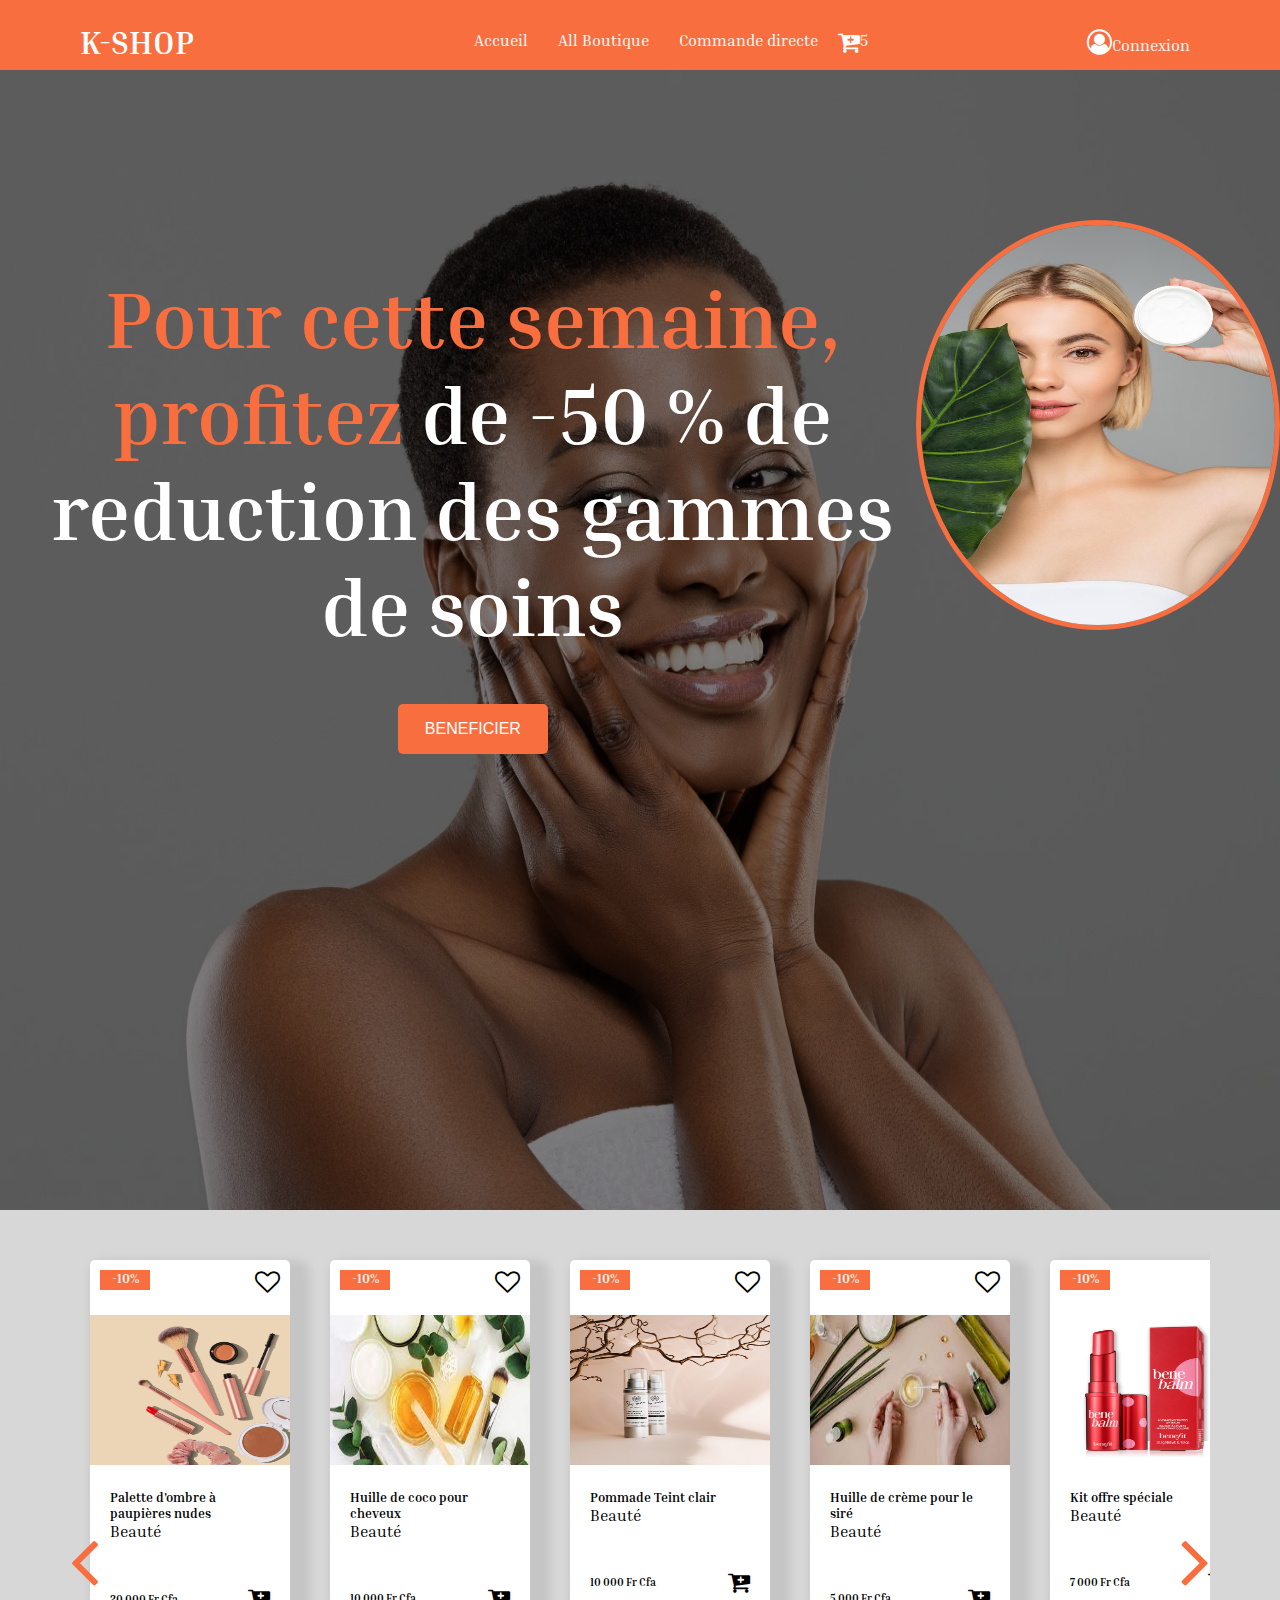
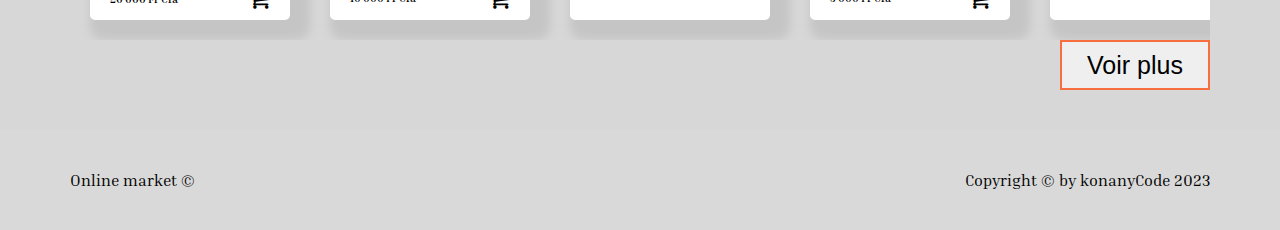
==== index.html @ 219311d2 "all boutique" ====
<!DOCTYPE html>
<html lang="en">
  <head>
    <meta charset="UTF-8" />
    <meta http-equiv="X-UA-Compatible" content="IE=edge" />
    <meta name="viewport" content="width=device-width, initial-scale=1.0" />
    <link rel="preconnect" href="https://fonts.googleapis.com" />
    <link rel="preconnect" href="https://fonts.gstatic.com" crossorigin />
    <link
      href="https://fonts.googleapis.com/css2?family=Inria+Serif:wght@400;700&display=swap"
      rel="stylesheet"
    />
    <link
      rel="stylesheet"
      href="https://cdnjs.cloudflare.com/ajax/libs/font-awesome/4.7.0/css/font-awesome.min.css"
    />
    <link rel="stylesheet" href="css/style.css" />
    <title>K-Shop</title>
  </head>
  <body>
    <header class="heade">
      <div class="narbar">
        <div class="logo">
          <h1><a href="#">K-SHOP</a></h1>
        </div>
        <nav class="menu">
          <ul class="menu-list">
            <li><a href="#">Accueil</a></li>
            <li><a href="./page/allBoutik.html">All Boutique</a></li>
            <li><a href="#">Commande directe</a></li>
          </ul>
          <a href="#" class="panier"
            ><i class="fa fa-cart-plus" style="font-size:24px"></i
            ><span class="badge">5</span>
          </a>
        </nav>
        <div class="log">
          <a href="#" class="log"
            ><i class="fa fa-user-circle-o" style="font-size:25px"></i
            >Connexion</a
          >
        </div>
      </div>
    </header>
    <section class="accueil">
      <div class="font-black">
        <div class="textAcc">
          <h5 class="txtAcc">
            <span class="specia">Pour cette semaine, profitez</span> de -50 % de
            reduction des gammes de soins
          </h5>
          <button type="submit" class="btnSub">BENEFICIER</button>
        </div>
        <img class="imgCir" src="./image/women2.jpeg" alt="" >
      </div>
    </section>
    <main>
      <section class="list">
        <div class="cardElement" id="scrollElement">
          <div class="cardList">
            <div class="like">
              <h5 class="pourc">-10%</h5>
              <p>
                <i
                  id="icoclick"
                  class="fa fa-heart-o"
                  style="font-size: 25px"
                ></i>
              </p>
            </div>
            <div class="imag">
              <img src="image/pincette.jpg" alt="" />
            </div>
            <div class="infoListPro">
              <h5>Palette d'ombre à paupières nudes</h5>
              <p>Beauté</p>
            </div>
            <div class="infoPa">
              <h6>20 000 Fr Cfa</h6>
              <p>
                <i
                  id="icoclick"
                  class="fa fa-cart-plus"
                  style="font-size: 24px"
                ></i>
              </p>
            </div>
          </div>
          <div class="cardList">
            <div class="like">
              <h5 class="pourc">-10%</h5>
              <p>
                <i
                  id="icoclick"
                  class="fa fa-heart-o"
                  style="font-size: 25px"
                ></i>
              </p>
            </div>
            <div class="imag">
              <img src="image/huilecoco.jpeg" alt="" />
            </div>
            <div class="infoListPro">
              <h5>Huille de coco pour cheveux</h5>
              <p>Beauté</p>
            </div>
            <div class="infoPa">
              <h6>10 000 Fr Cfa</h6>
              <i
                id="icoclick"
                class="fa fa-cart-plus"
                style="font-size: 24px"
              ></i>
            </div>
          </div>
          <div class="cardList">
            <div class="like">
              <h5 class="pourc">-10%</h5>
              <p>
                <i
                  id="icoclick"
                  class="fa fa-heart-o"
                  style="font-size: 25px"
                ></i>
              </p>
            </div>
            <div class="imag">
              <img src="image/pom.jpg" alt="" />
            </div>
            <div class="infoListPro">
              <h5>Pommade Teint clair</h5>
              <p>Beauté</p>
            </div>
            <div class="infoPa">
              <h6>10 000 Fr Cfa</h6>
              <i
                id="icoclick"
                class="fa fa-cart-plus"
                style="font-size: 24px"
              ></i>
            </div>
          </div>
          <div class="cardList">
            <div class="like">
              <h5 class="pourc">-10%</h5>
              <p>
                <i
                  id="icoclick"
                  class="fa fa-heart-o"
                  style="font-size: 25px"
                ></i>
              </p>
            </div>
            <div class="imag">
              <img src="image/huille.jpeg" alt="" />
            </div>
            <div class="infoListPro">
              <h5>Huille de crème pour le siré</h5>
              <p>Beauté</p>
            </div>
            <div class="infoPa">
              <h6>5 000 Fr Cfa</h6>
              <i
                id="icoclick"
                class="fa fa-cart-plus"
                style="font-size: 24px"
              ></i>
            </div>
          </div>
          <div class="cardList">
            <div class="like">
              <h5 class="pourc">-10%</h5>
              <p>
                <i
                  id="icoclick"
                  class="fa fa-heart-o"
                  style="font-size: 25px"
                ></i>
              </p>
            </div>
            <div class="imag">
              <img src="image/kit.png" alt="" />
            </div>
            <div class="infoListPro">
              <h5>Kit offre spéciale</h5>
              <p>Beauté</p>
            </div>
            <div class="infoPa">
              <h6>7 000 Fr Cfa</h6>
              <i
                id="icoclick"
                class="fa fa-cart-plus"
                style="font-size: 24px"
              ></i>
            </div>
          </div>
          <div class="cardList">
            <div class="like">
              <h5 class="pourc">-10%</h5>
              <p>
                <i
                  id="icoclick"
                  class="fa fa-heart-o"
                  style="font-size: 25px"
                ></i>
              </p>
            </div>
            <div class="imag">
              <img src="image/pom1.jpeg" alt="" />
            </div>
            <div class="infoListPro">
              <h5>Pommade teint noir</h5>
              <p>Beauté</p>
            </div>
            <div class="infoPa">
              <h6>15 000 Fr Cfa</h6>
              <i
                id="icoclick"
                class="fa fa-cart-plus"
                style="font-size: 24px"
              ></i>
            </div>
          </div>
          <div class="cardList">
            <div class="like">
              <h5 class="pourc">-10%</h5>
              <p>
                <i
                  id="icoclick"
                  class="fa fa-heart-o"
                  style="font-size: 25px"
                ></i>
              </p>
            </div>
            <div class="imag">
              <img src="image/pom1.png" alt="" />
            </div>
            <div class="infoListPro">
              <h5>Pommade Tout passe</h5>
              <p>Beauté</p>
            </div>
            <div class="infoPa">
              <h6>15 000 Fr Cfa</h6>
              <i
                id="icoclick"
                class="fa fa-cart-plus"
                style="font-size: 24px"
              ></i>
            </div>
          </div>
          <div class="cardList">
            <div class="like">
              <h5 class="pourc">-10%</h5>
              <p>
                <i
                  id="icoclick"
                  class="fa fa-heart-o"
                  style="font-size: 25px"
                ></i>
              </p>
            </div>
            <div class="imag">
              <img src="image/parfun.jpg" alt="" />
            </div>
            <div class="infoListPro">
              <h5>un coup 24h</h5>
              <p>Beauté</p>
            </div>
            <div class="infoPa">
              <h6>50 000 Fr Cfa</h6>
              <i
                id="icoclick"
                class="fa fa-cart-plus"
                style="font-size: 24px"
              ></i>
            </div>
          </div>
          <div class="cardList">
            <div class="like">
              <h5 class="pourc">-10%</h5>
              <p>
                <i
                  id="icoclick"
                  class="fa fa-heart-o"
                  style="font-size: 25px"
                ></i>
              </p>
            </div>
            <div class="imag">
              <img src="image/parfun2.png" alt="" />
            </div>
            <div class="infoListPro">
              <h5>Man parfun</h5>
              <p>Beauté</p>
            </div>
            <div class="infoPa">
              <h6>120 000 Fr Cfa</h6>
              <i
                id="icoclick"
                class="fa fa-cart-plus"
                style="font-size: 24px"
              ></i>
            </div>
          </div>
        </div>
        <div class="ico">
          <a href="" id="scrollleft"
            ><i class="fa fa-angle-left" style="font-size: 80px"></i
          ></a>
          <a href="" id="scrollright"
            ><i class="fa fa-angle-right" style="font-size: 80px"></i
          ></a>
        </div>
        <div class="btnplus">
          <button class="btnp" type="submit">Voir plus</button>
        </div>
      </section>
    </main>
    <footer>
      <div class="foote">
        <div class="market"><p>Online market &copy;</p></div>
        <div class="market"><p>Copyright &copy; by konanyCode 2023</p></div>
      </div>
    </footer>
    <script src="./js/script.js"></script>
  </body>
</html>
---- css/style.css ----
body{
   
    font-family: 'Inria Serif', serif;
    flex-direction: column;
    padding: 0;
    background-color: #d7d7d7;
}
.svg{
   width: 25px;
   height: 25px;
   color: white;
   fill: #D9D9D9;
}
main{
    max-width: 71.25rem;
    margin: 0 auto;
    
}
*{
    margin: 0;
    padding: 0;
   
}
h1,
h2,
h3,
h4 {
    color: white;
}



a{
    text-decoration: none;
    color: rgb(255, 255, 255);
}
li{
    list-style-type: none;
    margin-left: 30px;
}
.logo{
    margin-left: 10px;
}
header{
    
    width: 100%;
    background-color: #F96E3F;
    height: 70px;
    top: 0px;
    position: sticky;
}
.narbar{
    display: flex;
    justify-content: space-between;
    align-items: center;
    max-width: 71.25rem;
    margin: 0 auto;
    padding: 20px;
    
   
}
.menu {
    display: flex;
    margin: 10px;
}
.menu-list {
    display: flex;
    justify-content: space-between;
    margin-left: 30px;   
}
.panier{
    display: flex;
    justify-content: center;
    margin-left: 20px;
}
.log{
    margin-right: 10px;
}
/* section accueil */
.font-black{
    background:linear-gradient(rgba(0, 0, 0, 0.5), rgba(0, 0, 0, 0.5)) , url('../image/women3.jpeg') ;
    background-size: 100% 100%;
    background-repeat : no-repeat; 
    background-origin: padding-box;
    max-width: 100%;
    height: 110vh;
    padding-top: 150px;
    margin: 0 auto;
    display: flex;
    justify-content: space-around;
}
/* .imageAcc{

    width: 100%;
    height:400px ;
    float: right;
} */

.textAcc{
    margin-left: 30px;
    text-align: center;
    width: 1000px; 

}
.txtAcc{
    font-size: 80px;
   padding-top: 50px;
    margin-bottom: 50px;
    color: white;
}
.imgCir{
    border-radius: 100%;
    width: 400px;
    height: 400px;
    border: 5px solid  #F96E3F;
}
.specia{
    color: #F96E3F;

}
.btnSub{
    width: 150px;
    height: 50px;
    font-size: medium;
    border: none;
    border-radius: 5px;
    background-color: #F96E3F;
    color: white;
    
}

/* Fin section accueil */

/* debut list pub */
.list{
    padding-top: 30px;
}
.imag img{
    width: 200px;
    height: 150px;
}
.imag{
    text-align: center;
}
.cardElement{
    overflow-x: scroll;
    overflow-y: hidden;
    -ms-overflow-style: none;
    display: flex;
    margin-left: 50px;
    width: 1140px;
    overflow: auto;
    margin: 0 auto;
}
.cardElement::-webkit-scrollbar {
    display: none;
  }

.cardList{
    width: 25%;
    height: 360px;
    margin: 20px;
    margin-bottom: 20px;
    background-color: white;
    align-items: center;
    border-radius: 5px;
    box-shadow: 10px 10px 10px 10px rgb(197, 197, 197);
}
.like{
    display: flex;
    justify-content: space-between;
    margin-bottom: 10px;
    padding: 10px;
}
.pourc{
    width: 50px;
    background-color: #F96E3F;
    height: 20px;
    text-align: center;
    color: white;
}
.infoListPro{
    display: block;
    justify-content: center;
    margin-bottom: 5px;
    padding: 20px;
    width: 150px;
}
.infoPa{
    display: flex;
    justify-content: space-between;
    align-items: center;
    margin-bottom: 10px;
    padding: 20px;
}
.left{
    float: left;
    position: absolute;
}

.ico{
    display: flex;
    justify-content: space-between;
    width: 1140px;
    position: absolute;
    top: 95rem;
    margin: 0 auto;
   
}
.ico i{
    color: #F96E3F;
}

.btnp{
    float: right;
    width: 150px;
    height: 50px;
    border: 2px #F96E3F solid;
    font-size: 25px;
}
.IconColor{
    color: #F96E3F;
}
/* fin list pub */

/* debut all boultique css  */

.slicer{
    width: 68.75rem;
    margin: 0 auto;
   
}
.fade{
    animation-name: fade;
    animation-duration: 1.5s;
}
@keyframes fade {
    from {opacity: .4;}
    to {opacity: .9;}
    
}

.slide{
    display: none;
    

}
.kshop{
color: #F96E3F;
}
.slideInfo{
    position: absolute;
    width: 30rem;
    left: 38rem;
    top: 12rem;
    font-size: 3rem;
}
.allimgslice{
    width:67rem;
    height: 37.5rem;
}
.allSlice{
    background-color: black;
    width: 100%;
    height: 600px;
}
.allList{
    width: 71.25rem;
    margin: 0 auto;
    padding: 20px;
}
.titleList{
    color: black;
    width: 80px;
    font-weight: bold;
    margin-bottom: 20px;
}
.allcard{
    max-width: 40rem;
    max-height: 40rem;
    padding: 1rem;
    display: block;
    align-items: center;
    text-align: center;
    margin-left: 2rem;
    margin-bottom:2rem;
}
.allcard:hover>.allhover {
    opacity: 1;
}
.allcard:hover{
    background-color: white;
    border-radius: 0.3rem;
    box-shadow: 0.3rem 0.3rem 0.3rem 0.3rem grey;
}
.allListcard{
    display: flex;
    flex-wrap: wrap;
    width: 70rem;
    margin-left: 2rem;

}
.allimgCard{
    width: 10rem;
    margin-bottom: 30px;
    height: 10rem;
}
.allprice{
    display: flex;
    justify-content: space-around;
    margin-bottom: 2rem;
}
.price{
    margin-right:2 rem;
}
.allListInfo{
    display: flex;
    justify-content: space-around;
    align-items: center;
    margin-bottom: 2rem;
}
.okIcon{
    color: #F96E3F;
}
.infopr{
    width: 6rem;
}
.allhover{
    display: flex;
    justify-content: space-evenly;
    align-items: center;
    opacity: 0;
}
.allbtn{
    border: none;
    width: 7rem;
    height: 2rem;
    border-radius: 2rem;
    background-color: #F96E3F;
    color: white;
}
.pub{
    width: 100%;
    height: 25rem;
    background-color: rgba(69, 69, 69, 0.773);
}
.pubimag{
height: 15rem;
width: 15rem;
border-radius: 10rem;
}
.infoPub{
    display: flex;
    justify-content: space-around;
    padding: 4rem;
    align-items: center;
    width: 60rem;
    width: 71.25rem;
    margin: 0 auto;

}
.offr{
    margin-left: 1.1rem;
}
.sp{
    width:25rem ;
    
}
.col{
    color: #F96E3F;
}
.offf{
    font-size: 5rem;
}
.bul{
height: 8rem;
width: 8rem;
border-radius: 10rem;
position: absolute;
left:31.50rem ;
top: 134rem;
}
.bul2{
height: 5rem;
width: 5rem;
border-radius: 10rem;
position: absolute;
left:46rem ;
top: 140rem;
}
.dayscosm{
    width: 71.25rem;
    margin: 0 auto;
    padding: 2rem;
}
.dayList{
    display: flex;
    flex-wrap: wrap;
}
.dayCard{
    width: 20rem;
    height: 360px;
    margin: 20px;
    margin-bottom: 20px;
    background-color: white;
    align-items: center;
    border-radius: 5px;
    box-shadow: 10px 10px 10px 10px rgb(197, 197, 197);
    text-align: center;
}
.daysLike{
    display: flex;
    justify-content: space-between;
    margin-bottom: 0.2rem;
    padding: 10px;
}
.daysPourc{
    width: 50px;
    background-color: #F96E3F;
    height: 20px;
    text-align: center;
    color: white;
}
.DaysinfoListPro{
    display: block;
    justify-content: center;
    margin-bottom: 5px;
    text-align: center;
}
.daysinfoPa{
    display: flex;
    justify-content: space-around;
    margin-bottom: 0.5rem;
    padding: 20px;
    align-items: center;
    align-content: center;
}
.Daysimag img{
    width: 12.5rem;
    height: 9.375rem;
    margin-bottom: 2rem;
}
.imag{
    text-align: center;
}
.daysLikePromo{
    text-align: center;
    margin-bottom: 0.2rem;
    padding: 10px;
}
/* fin all boultique css  */



 /* début footer */

footer{
    margin-top: 90px;
    width: 100%;
    height: 100px;
    background-color: #D9D9D9;
    display: flex;
    justify-content: center;
    align-items: center;
 }
 .foote{

    width: 1140px;
    margin: 0 auto;
    display: flex;justify-content: space-between;
 }
 /* fin footer */


 @media screen  {
    
 }
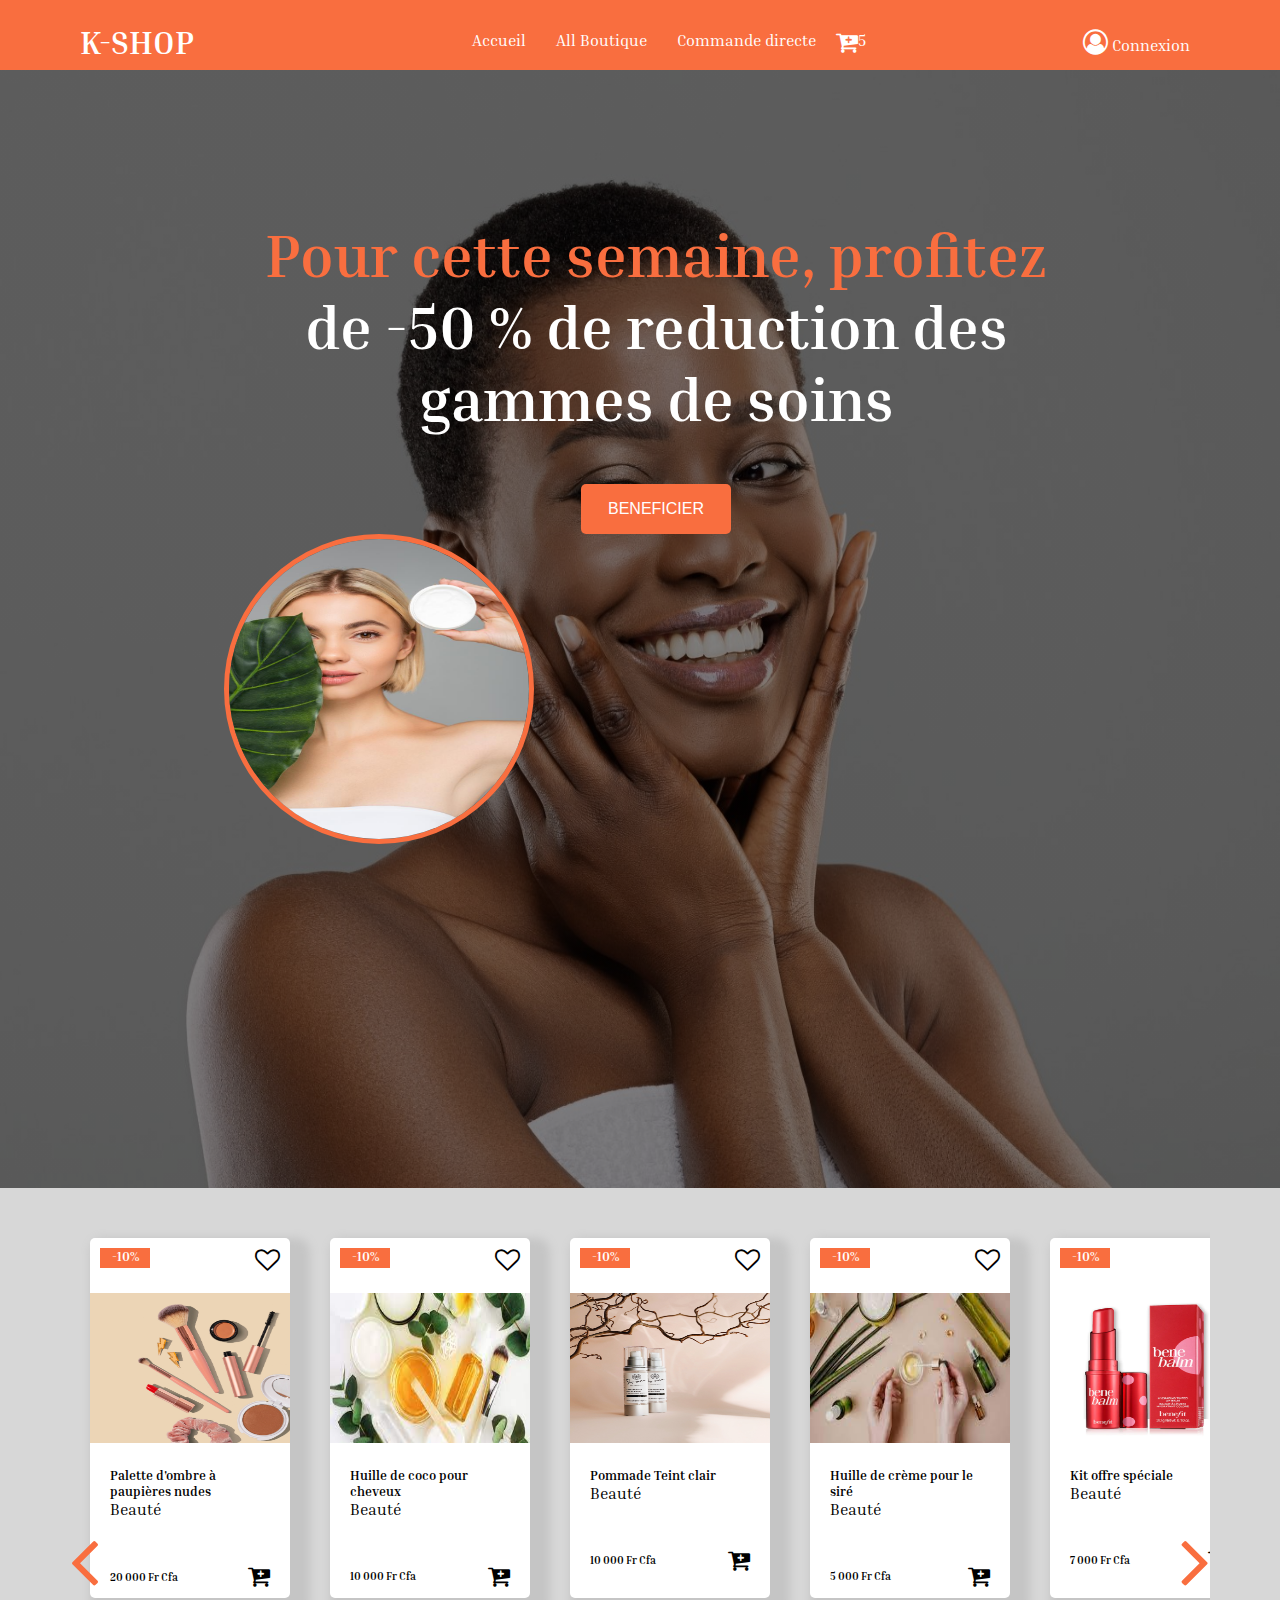
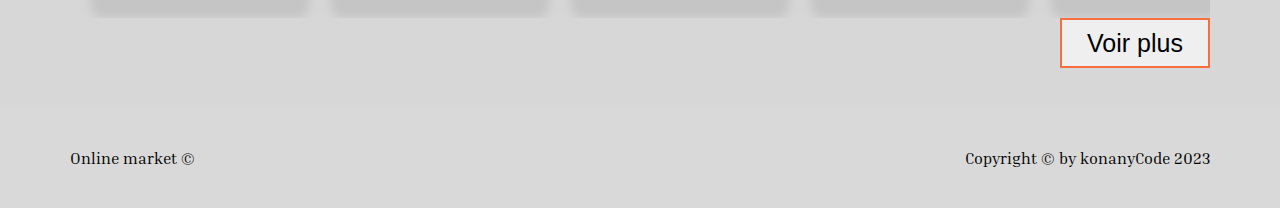
==== commit 781fb0b2: "ok" ====
--- a/index.html
+++ b/index.html
@@ -27,31 +27,32 @@
           <ul class="menu-list">
             <li><a href="#">Accueil</a></li>
             <li><a href="./page/allBoutik.html">All Boutique</a></li>
-            <li><a href="#">Commande directe</a></li>
+            <li><a href="./page/commande.html">Commande directe</a></li>
           </ul>
-          <a href="#" class="panier"
+          <a href="./page/panier.html" class="panier"
             ><i class="fa fa-cart-plus" style="font-size:24px"></i
             ><span class="badge">5</span>
           </a>
         </nav>
         <div class="log">
-          <a href="#" class="log"
-            ><i class="fa fa-user-circle-o" style="font-size:25px"></i
-            >Connexion</a
-          >
+          <i class="fa fa-user-circle-o" style="font-size:25px; color: white;"></i
+            >
+          <a href="#" id="userUtil" class="log">Connexion</a>
         </div>
       </div>
     </header>
     <section class="accueil">
       <div class="font-black">
-        <div class="textAcc">
-          <h5 class="txtAcc">
-            <span class="specia">Pour cette semaine, profitez</span> de -50 % de
-            reduction des gammes de soins
-          </h5>
-          <button type="submit" class="btnSub">BENEFICIER</button>
-        </div>
-        <img class="imgCir" src="./image/women2.jpeg" alt="" >
+        <div class="accText">
+          <div class="textAcc">
+            <h5 class="txtAcc">
+              <span class="specia">Pour cette semaine, profitez</span> de -50 % de
+              reduction des gammes de soins
+            </h5>
+            <button type="submit" class="btnSub">BENEFICIER</button>
+          </div>
+          <img class="imgCir" src="./image/women2.jpeg" alt="" >
+        </div>
       </div>
     </section>
     <main>
@@ -323,5 +324,6 @@
       </div>
     </footer>
     <script src="./js/script.js"></script>
+    <script src="./js/authen.js"></script>
   </body>
 </html>
--- a/css/style.css
+++ b/css/style.css
@@ -23,8 +23,7 @@
 }
 h1,
 h2,
-h3,
-h4 {
+h3{
     color: white;
 }
 
@@ -82,9 +81,9 @@
     background-size: 100% 100%;
     background-repeat : no-repeat; 
     background-origin: padding-box;
-    max-width: 100%;
+    width: 100%;
     height: 110vh;
-    padding-top: 150px;
+    padding-top: 8rem;
     margin: 0 auto;
     display: flex;
     justify-content: space-around;
@@ -97,21 +96,21 @@
 } */
 
 .textAcc{
-    margin-left: 30px;
-    text-align: center;
-    width: 1000px; 
+    margin-left: 2rem;
+    text-align: center;
+    width: 50rem; 
 
 }
 .txtAcc{
-    font-size: 80px;
-   padding-top: 50px;
+    font-size: 60px;
+   padding-top: 20px;
     margin-bottom: 50px;
     color: white;
 }
 .imgCir{
     border-radius: 100%;
-    width: 400px;
-    height: 400px;
+    width: 300px;
+    height: 300px;
     border: 5px solid  #F96E3F;
 }
 .specia{
@@ -221,6 +220,7 @@
 .IconColor{
     color: #F96E3F;
 }
+
 /* fin list pub */
 
 /* debut all boultique css  */
@@ -448,6 +448,105 @@
     margin-bottom: 0.2rem;
     padding: 10px;
 }
+.imgScrol{
+    width: 10rem;
+    height: 10rem;
+    border-radius: 100%;
+}
+.scrollelemnt{
+    width: 100%;
+    height: 20rem;
+    background-color: rgba(69, 69, 69, 0.773);
+}
+.scrolList{
+    width: 71rem;
+    margin: 0 auto;
+    display: flex;
+    overflow: auto;
+    white-space: nowrap;
+    -ms-overflow-style: none;
+    padding: 3rem;
+}
+.scrolList::-webkit-scrollbar {
+    display: none;
+  }
+.alliconClic{
+    width: 25rem;
+    margin: 0 auto;
+}
+.allclic1{
+    margin-right: 10rem;
+}
+.clico{
+    display: flex;
+    justify-content: space-around;
+    width: 10rem;
+    margin:0 auto;
+    background-color:#D9D9D9;
+    border-radius: 5rem;
+}
+.callelem{
+display: flex;
+width: 15rem;
+justify-content: space-around;
+align-items: center;
+margin-right: 2rem;
+}
+.callList{
+    display: flex;
+    width: 72.20rem;
+    flex-wrap: wrap;
+    margin: 0 auto;
+    padding: 5rem;
+   
+}
+.cita1{
+    width: 30rem;
+    height: 30rem;
+   
+    margin-right: 2rem;
+    border-radius: 2rem;
+    background:linear-gradient(rgba(0, 0, 0, 0.5), rgba(0, 0, 0, 0.5)) , url('../image/cita1.jpeg') ;
+}
+.ci1{
+    padding-top: 10rem;
+    text-align: center;
+    font-size: 1.7rem;
+    color: white;
+}
+.ci2{
+    padding-top: 10rem;
+    text-align: center;
+    font-size: 1.7rem;
+    color: white;
+}
+.cita2{
+    width: 30rem;
+    height: 30rem;
+    background-color: #af2c2c;
+    margin-right: 2rem;
+    border-radius: 2rem;
+    background:linear-gradient(rgba(0, 0, 0, 0.5), rgba(0, 0, 0, 0.5)) , url('../image/cita2.jpeg') ;
+}
+.citation{
+    width: 72rem;
+    display: flex;
+    justify-content: space-around;
+    margin: 0 auto;
+    padding: 3rem;
+   
+}
+.partenaire{
+    width: 72rem;
+    display: flex;
+    justify-content: space-around;
+    margin: 0 auto;
+    padding: 2rem;
+}
+.parte{
+    height: 5rem;
+    width: 12rem;
+}
 /* fin all boultique css  */
 
 
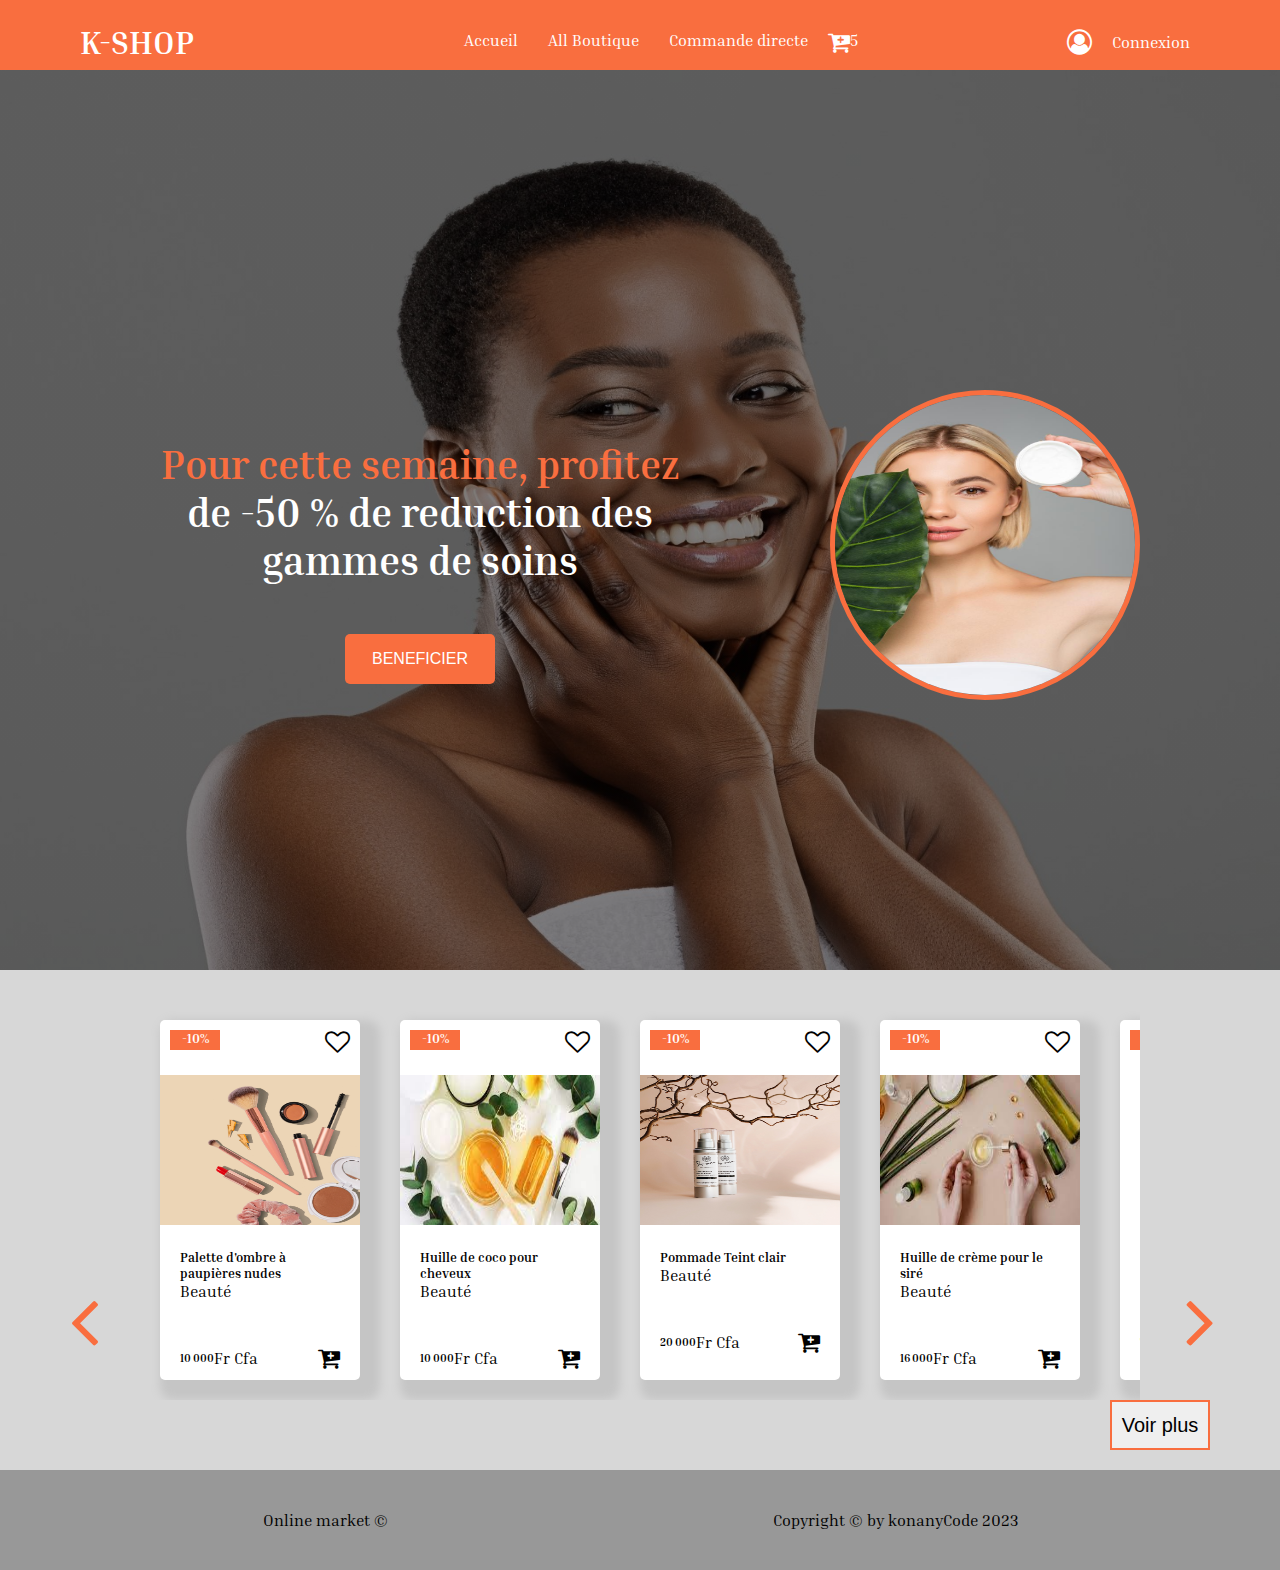
==== commit 41a88f70: "ajouter" ====
--- a/index.html
+++ b/index.html
@@ -21,7 +21,7 @@
     <header class="heade">
       <div class="narbar">
         <div class="logo">
-          <h1><a href="#">K-SHOP</a></h1>
+          <h1><a href="#" id="kk">K-SHOP</a></h1>
         </div>
         <nav class="menu">
           <ul class="menu-list">
@@ -29,9 +29,9 @@
             <li><a href="./page/allBoutik.html">All Boutique</a></li>
             <li><a href="./page/commande.html">Commande directe</a></li>
           </ul>
-          <a href="./page/panier.html" class="panier"
+          <a href="./page/panier.html" class="panier" id="panier"
             ><i class="fa fa-cart-plus" style="font-size:24px"></i
-            ><span class="badge">5</span>
+            ><span class="badge" id="nombre">5</span>
           </a>
         </nav>
         <div class="log">
@@ -41,6 +41,7 @@
         </div>
       </div>
     </header>
+    <!-- section accueil -->
     <section class="accueil">
       <div class="font-black">
         <div class="accText">
@@ -55,6 +56,7 @@
         </div>
       </div>
     </section>
+     <!-- section accueil -->
     <main>
       <section class="list">
         <div class="cardElement" id="scrollElement">
@@ -73,18 +75,20 @@
               <img src="image/pincette.jpg" alt="" />
             </div>
             <div class="infoListPro">
-              <h5>Palette d'ombre à paupières nudes</h5>
-              <p>Beauté</p>
-            </div>
-            <div class="infoPa">
-              <h6>20 000 Fr Cfa</h6>
-              <p>
-                <i
-                  id="icoclick"
-                  class="fa fa-cart-plus"
-                  style="font-size: 24px"
-                ></i>
-              </p>
+              <h5 class="nomProd">Palette d'ombre à paupières nudes</h5>
+              <p>Beauté</p>
+            </div>
+            <div class="infoPa">
+              <div class="prixElemnt">
+                <h6 class="price" > 10 000</h6>
+              <p> Fr Cfa</p>
+              </div>
+              
+              <i
+                id="icoclick"
+                class="fa fa-cart-plus"
+                style="font-size: 24px"
+              ></i>
             </div>
           </div>
           <div class="cardList">
@@ -102,11 +106,14 @@
               <img src="image/huilecoco.jpeg" alt="" />
             </div>
             <div class="infoListPro">
-              <h5>Huille de coco pour cheveux</h5>
-              <p>Beauté</p>
-            </div>
-            <div class="infoPa">
-              <h6>10 000 Fr Cfa</h6>
+              <h5 class="nomProd">Huille de coco pour cheveux</h5>
+              <p>Beauté</p>
+            </div>
+            <div class="infoPa">
+              <div class="prixElemnt">
+                <h6 class="price" > 10 000</h6>
+              <p> Fr Cfa</p>
+              </div>
               <i
                 id="icoclick"
                 class="fa fa-cart-plus"
@@ -129,11 +136,14 @@
               <img src="image/pom.jpg" alt="" />
             </div>
             <div class="infoListPro">
-              <h5>Pommade Teint clair</h5>
-              <p>Beauté</p>
-            </div>
-            <div class="infoPa">
-              <h6>10 000 Fr Cfa</h6>
+              <h5 class="nomProd">Pommade Teint clair</h5>
+              <p>Beauté</p>
+            </div>
+            <div class="infoPa">
+              <div class="prixElemnt">
+                <h6 class="price" > 20 000</h6>
+              <p> Fr Cfa</p>
+              </div>
               <i
                 id="icoclick"
                 class="fa fa-cart-plus"
@@ -156,11 +166,14 @@
               <img src="image/huille.jpeg" alt="" />
             </div>
             <div class="infoListPro">
-              <h5>Huille de crème pour le siré</h5>
-              <p>Beauté</p>
-            </div>
-            <div class="infoPa">
-              <h6>5 000 Fr Cfa</h6>
+              <h5 class="nomProd">Huille de crème pour le siré</h5>
+              <p>Beauté</p>
+            </div>
+            <div class="infoPa">
+              <div class="prixElemnt">
+                <h6 class="price" > 16 000</h6>
+              <p> Fr Cfa</p>
+              </div>
               <i
                 id="icoclick"
                 class="fa fa-cart-plus"
@@ -183,11 +196,14 @@
               <img src="image/kit.png" alt="" />
             </div>
             <div class="infoListPro">
-              <h5>Kit offre spéciale</h5>
-              <p>Beauté</p>
-            </div>
-            <div class="infoPa">
-              <h6>7 000 Fr Cfa</h6>
+              <h5 class="nomProd">Kit offre spéciale</h5>
+              <p>Beauté</p>
+            </div>
+            <div class="infoPa">
+              <div class="prixElemnt">
+                <h6 class="price" > 7 000 </h6>
+              <p> Fr Cfa</p>
+              </div>
               <i
                 id="icoclick"
                 class="fa fa-cart-plus"
@@ -210,11 +226,14 @@
               <img src="image/pom1.jpeg" alt="" />
             </div>
             <div class="infoListPro">
-              <h5>Pommade teint noir</h5>
-              <p>Beauté</p>
-            </div>
-            <div class="infoPa">
-              <h6>15 000 Fr Cfa</h6>
+              <h5 class="nomProd">Pommade teint noir</h5>
+              <p>Beauté</p>
+            </div>
+            <div class="infoPa">
+              <div class="prixElemnt">
+                <h6 class="price" > 15 000</h6>
+              <p> Fr Cfa</p>
+              </div>
               <i
                 id="icoclick"
                 class="fa fa-cart-plus"
@@ -237,11 +256,14 @@
               <img src="image/pom1.png" alt="" />
             </div>
             <div class="infoListPro">
-              <h5>Pommade Tout passe</h5>
-              <p>Beauté</p>
-            </div>
-            <div class="infoPa">
-              <h6>15 000 Fr Cfa</h6>
+              <h5 class="nomProd">Pommade Tout passe</h5>
+              <p>Beauté</p>
+            </div>
+            <div class="infoPa">
+              <div class="prixElemnt">
+                <h6 class="price" > 15 000</h6>
+              <p> Fr Cfa</p>
+              </div>
               <i
                 id="icoclick"
                 class="fa fa-cart-plus"
@@ -264,11 +286,14 @@
               <img src="image/parfun.jpg" alt="" />
             </div>
             <div class="infoListPro">
-              <h5>un coup 24h</h5>
-              <p>Beauté</p>
-            </div>
-            <div class="infoPa">
-              <h6>50 000 Fr Cfa</h6>
+              <h5 class="nomProd">un coup 24h</h5>
+              <p>Beauté</p>
+            </div>
+            <div class="infoPa">
+              <div class="prixElemnt">
+                <h6 class="price" > 50 000 </h6>
+              <p> Fr Cfa</p>
+              </div>
               <i
                 id="icoclick"
                 class="fa fa-cart-plus"
@@ -291,11 +316,14 @@
               <img src="image/parfun2.png" alt="" />
             </div>
             <div class="infoListPro">
-              <h5>Man parfun</h5>
-              <p>Beauté</p>
-            </div>
-            <div class="infoPa">
-              <h6>120 000 Fr Cfa</h6>
+              <h5 class="nomProd">Man parfun</h5>
+              <p>Beauté</p>
+            </div>
+            <div class="infoPa">
+              <div class="prixElemnt">
+                <h6 class="price" >120 000</h6>
+              <p> Fr Cfa</p>
+              </div>
               <i
                 id="icoclick"
                 class="fa fa-cart-plus"
@@ -306,7 +334,7 @@
         </div>
         <div class="ico">
           <a href="" id="scrollleft"
-            ><i class="fa fa-angle-left" style="font-size: 80px"></i
+            ><i class="fa fa-angle-left" style="font-size: 80px" id="left"></i
           ></a>
           <a href="" id="scrollright"
             ><i class="fa fa-angle-right" style="font-size: 80px"></i
@@ -325,5 +353,6 @@
     </footer>
     <script src="./js/script.js"></script>
     <script src="./js/authen.js"></script>
+    <script src="./js/AjoutPanier.js"></script>
   </body>
 </html>
--- a/css/style.css
+++ b/css/style.css
@@ -1,147 +1,799 @@
 body{
-   
-    font-family: 'Inria Serif', serif;
+  font-family: "Inria Serif", serif ;
+  flex-direction: column;
+  padding: 0;
+  background-color: #d7d7d7;
+}
+.svg {
+  width: 25px;
+  height: 25px;
+  color: white;
+  fill: #d9d9d9;
+}
+main {
+  max-width: 71.25rem;
+  margin: 0 auto;
+}
+* {
+  margin: 0;
+  padding: 0;
+}
+h1,
+h2,
+h3 {
+  color: white;
+}
+#userUtil{
+  margin-left: 20px;
+}
+a {
+  text-decoration: none;
+  color: rgb(255, 255, 255);
+}
+li {
+  list-style-type: none;
+  margin-left: 30px;
+}
+.logo {
+  margin-left: 10px;
+  align-items: center;
+}
+header {
+  width: 100%;
+  background-color: #f96e3f;
+  height: 70px;
+  top: 0px;
+  position: sticky;
+}
+.narbar {
+  display: flex;
+  justify-content: space-between;
+  align-items: center;
+  max-width: 71.25rem;
+  margin: 0 auto;
+  padding: 20px;
+}
+.menu {
+  display: flex;
+  margin: 10px;
+}
+.menu-list {
+  display: flex;
+  justify-content: space-between;
+  margin-left: 30px;
+}
+.panier {
+  display: flex;
+  justify-content: center;
+  margin-left: 20px;
+}
+.log {
+  margin-right: 10px;
+  display: inline-flex;
+  align-items: center;
+  text-align: center;
+}
+/* section accueil */
+.font-black {
+  background: linear-gradient(rgba(0, 0, 0, 0.5), rgba(0, 0, 0, 0.5)),
+    url("../image/women3.jpeg");
+  background-size: 100% 100%;
+  background-repeat: no-repeat;
+  background-origin: padding-box;
+  width: 100%;
+  height: 95vh;
+  margin: 0 auto;
+  display: flex;
+  justify-content: space-around;
+}
+.accText{
+    display: flex;
+    justify-content: space-between;
+    width: 1400px;
+    padding-top: 20rem;
+}
+/* .imageAcc{
+
+    width: 100%;
+    height:400px ;
+    float: right;
+} */
+
+.textAcc {
+
+  text-align: center;
+  width: 50rem;
+}
+.txtAcc {
+  font-size: 60px;
+  padding-top: 20px;
+  margin-bottom: 50px;
+  color: white;
+}
+.imgCir {
+  border-radius: 100%;
+  width: 300px;
+  height: 300px;
+  border: 5px solid #f96e3f;
+}
+.specia {
+  color: #f96e3f;
+}
+.btnSub {
+  width: 150px;
+  height: 50px;
+  font-size: medium;
+  border: none;
+  border-radius: 5px;
+  background-color: #f96e3f;
+  color: white;
+}
+
+/* Fin section accueil */
+
+/* debut list pub */
+.list {
+  padding-top: 30px;
+}
+.imag img {
+  width: 200px;
+  height: 150px;
+}
+.imag {
+  text-align: center;
+}
+.cardElement {
+  overflow-x: scroll;
+  overflow-y: hidden;
+  -ms-overflow-style: none;
+  display: flex;
+  margin-left: 50px;
+  width: 1140px;
+  overflow: auto;
+  margin: 0 auto;
+}
+.cardElement::-webkit-scrollbar {
+  display: none;
+}
+.cardList {
+  width: 25%;
+  height: 360px;
+  margin: 20px;
+  margin-bottom: 20px;
+  background-color: white;
+  align-items: center;
+  border-radius: 5px;
+  box-shadow: 10px 10px 10px 10px rgb(197, 197, 197);
+}
+.prixElemnt{
+  display: flex;
+  align-items: center;
+  
+}
+.like {
+  display: flex;
+  justify-content: space-between;
+  margin-bottom: 10px;
+  padding: 10px;
+}
+.pourc {
+  width: 50px;
+  background-color: #f96e3f;
+  height: 20px;
+  text-align: center;
+  color: white;
+}
+.infoListPro {
+  display: block;
+  justify-content: center;
+  margin-bottom: 5px;
+  padding: 20px;
+  width: 150px;
+}
+.infoPa {
+  display: flex;
+  justify-content: space-between;
+  align-items: center;
+  margin-bottom: 10px;
+  padding: 20px;
+}
+.left {
+  float: left;
+  position: absolute;
+}
+
+.ico {
+  display: flex;
+  justify-content: space-between;
+  width: 1140px;
+  position: absolute;
+  top: 78rem;
+  
+}
+.ico i {
+  color: #f96e3f;
+}
+
+.btnp {
+  float: right;
+  width: 150px;
+  height: 50px;
+  border: 2px #f96e3f solid;
+  font-size: 25px;
+}
+.IconColor {
+  color: #f96e3f;
+}
+
+/* fin list pub */
+
+/* debut all boultique css  */
+
+.slicer {
+  width: 68.75rem;
+  margin: 0 auto;
+}
+.fade {
+  animation-name: fade;
+  animation-duration: 1.5s;
+}
+@keyframes fade {
+  from {
+    opacity: 0.4;
+  }
+  to {
+    opacity: 0.9;
+  }
+}
+
+.slide {
+  display: none;
+}
+.kshop {
+  color: #f96e3f;
+}
+.slideInfo {
+  position: absolute;
+  width: 30rem;
+  left: 38rem;
+  top: 12rem;
+  font-size: 3rem;
+}
+.allimgslice {
+  width: 67rem;
+  height: 37.5rem;
+}
+.allSlice {
+  background-color: black;
+  width: 100%;
+  height: 600px;
+}
+.allList {
+  width: 71.25rem;
+  margin: 0 auto;
+  padding: 20px;
+}
+.titleList {
+  color: black;
+  width: 80px;
+  font-weight: bold;
+  margin-bottom: 20px;
+}
+.allcard {
+  max-width: 40rem;
+  max-height: 40rem;
+  padding: 1rem;
+  display: block;
+  align-items: center;
+  text-align: center;
+  margin-left: 2rem;
+  margin-bottom: 2rem;
+}
+.allcard:hover > .allhover {
+  opacity: 1;
+}
+.allcard:hover {
+  background-color: white;
+  border-radius: 0.3rem;
+  box-shadow: 0.3rem 0.3rem 0.3rem 0.3rem grey;
+}
+.allListcard {
+  display: flex;
+  flex-wrap: wrap;
+  width: 70rem;
+  margin-left: 2rem;
+}
+.allimgCard {
+  width: 10rem;
+  margin-bottom: 30px;
+  height: 10rem;
+}
+.allprice {
+  display: flex;
+  justify-content: space-around;
+  margin-bottom: 2rem;
+}
+.price {
+  margin-right: 2 rem;
+}
+.allListInfo {
+  display: flex;
+  justify-content: space-around;
+  align-items: center;
+  margin-bottom: 2rem;
+}
+.okIcon {
+  color: #f96e3f;
+}
+.infopr {
+  width: 6rem;
+  font-size: 10px;
+}
+.allhover {
+  display: flex;
+  justify-content: space-evenly;
+  align-items: center;
+  opacity: 0;
+}
+.allbtn {
+  border: none;
+  width: 7rem;
+  height: 2rem;
+  border-radius: 2rem;
+  background-color: #f96e3f;
+  color: white;
+}
+.pub {
+  width: 100%;
+  height: 25rem;
+  background-color: rgba(69, 69, 69, 0.773);
+}
+.pubimag {
+  height: 15rem;
+  width: 15rem;
+  border-radius: 10rem;
+}
+.infoPub {
+  display: flex;
+  justify-content: space-around;
+  padding: 4rem;
+  align-items: center;
+  width: 60rem;
+  width: 71.25rem;
+  margin: 0 auto;
+}
+.offr {
+  margin-left: 1.1rem;
+}
+.sp {
+  width: 25rem;
+}
+.col {
+  color: #f96e3f;
+}
+.offf {
+  font-size: 5rem;
+}
+.bul {
+  height: 8rem;
+  width: 8rem;
+  border-radius: 10rem;
+  position: absolute;
+  left: 31.5rem;
+  top: 134rem;
+}
+.bul2 {
+  height: 5rem;
+  width: 5rem;
+  border-radius: 10rem;
+  position: absolute;
+  left: 46rem;
+  top: 140rem;
+}
+.dayscosm {
+  width: 71.25rem;
+  margin: 0 auto;
+  padding: 2rem;
+}
+.dayList {
+  display: flex;
+  flex-wrap: wrap;
+}
+.dayCard {
+  width: 20rem;
+  height: 360px;
+  margin: 20px;
+  margin-bottom: 20px;
+  background-color: white;
+  align-items: center;
+  border-radius: 5px;
+  box-shadow: 10px 10px 10px 10px rgb(197, 197, 197);
+  text-align: center;
+}
+.daysLike {
+  display: flex;
+  justify-content: space-between;
+  margin-bottom: 0.2rem;
+  padding: 10px;
+}
+.daysPourc {
+  width: 50px;
+  background-color: #f96e3f;
+  height: 20px;
+  text-align: center;
+  color: white;
+}
+.DaysinfoListPro {
+  display: block;
+  justify-content: center;
+  margin-bottom: 5px;
+  text-align: center;
+}
+.daysinfoPa {
+  display: flex;
+  justify-content: space-around;
+  margin-bottom: 0.5rem;
+  padding: 20px;
+  align-items: center;
+  align-content: center;
+}
+.Daysimag img {
+  width: 12.5rem;
+  height: 9.375rem;
+  margin-bottom: 2rem;
+}
+.imag {
+  text-align: center;
+}
+.daysLikePromo {
+  text-align: center;
+  margin-bottom: 0.2rem;
+  padding: 10px;
+}
+.imgScrol {
+  width: 10rem;
+  height: 10rem;
+  border-radius: 100%;
+}
+.scrollelemnt {
+  width: 100%;
+  height: 20rem;
+  background-color: rgba(69, 69, 69, 0.773);
+}
+.scrolList {
+  width: 68rem;
+  margin: 0 auto;
+  display: flex;
+  overflow: auto;
+  white-space: nowrap;
+  -ms-overflow-style: none;
+  padding: 3rem;
+}
+.scrolList::-webkit-scrollbar {
+  display: none;
+}
+.alliconClic {
+  width: 25rem;
+  margin: 0 auto;
+}
+.allclic1 {
+  margin-right: 10rem;
+}
+.clico {
+  display: flex;
+  justify-content: space-around;
+  width: 10rem;
+  margin: 0 auto;
+  background-color: #d9d9d9;
+  border-radius: 5rem;
+}
+.callelem {
+  display: flex;
+  width: 15rem;
+  justify-content: space-around;
+  align-items: center;
+  margin-right: 2rem;
+}
+.callList {
+  display: flex;
+  width: 72.2rem;
+  flex-wrap: wrap;
+  margin: 0 auto;
+  padding: 5rem;
+}
+.cita1 {
+  width: 30rem;
+  height: 30rem;
+
+  margin-right: 2rem;
+  border-radius: 2rem;
+  background: linear-gradient(rgba(0, 0, 0, 0.5), rgba(0, 0, 0, 0.5)),
+    url("../image/cita1.jpeg");
+}
+.ci1 {
+  padding-top: 10rem;
+  text-align: center;
+  font-size: 1.7rem;
+  color: white;
+}
+.ci2 {
+  padding-top: 10rem;
+  text-align: center;
+  font-size: 1.7rem;
+  color: white;
+}
+.cita2 {
+  width: 30rem;
+  height: 30rem;
+  background-color: #af2c2c;
+  margin-right: 2rem;
+  border-radius: 2rem;
+  background: linear-gradient(rgba(0, 0, 0, 0.5), rgba(0, 0, 0, 0.5)),
+    url("../image/cita2.jpeg");
+}
+.citation {
+  width: 72rem;
+  display: flex;
+  justify-content: space-around;
+  margin: 0 auto;
+  padding: 3rem;
+}
+.partenaire {
+  width: 72rem;
+  display: flex;
+  justify-content: space-around;
+  margin: 0 auto;
+  padding: 2rem;
+}
+.parte {
+  height: 5rem;
+  width: 12rem;
+}
+/* fin all boultique css  */
+
+ /* début commande directe */
+ .commande_direct{
+  width: 100%;
+ }
+
+  /* Fin commande directe */
+
+  /* début panier */
+  #customers {
+    font-family: Arial, Helvetica, sans-serif;
+    border-collapse: collapse;
+    width: 100%;
+  }
+  
+  tr, td{
+    border: 1px solid #303030;
+    text-align: left;
+    height: 50px;
+  }
+ 
+   /* FIN panier */
+
+/* début footer */
+
+footer {
+  margin-top: 20px;
+  width: 100%;
+  height: 100px;
+  background-color: #989898;
+  display: flex;
+  justify-content: center;
+  align-items: center;
+}
+.foote {
+  width: 1140px;
+  margin: 0 auto;
+  display: flex;
+  justify-content: space-around;
+}
+/* all-footer */
+.newletter {
+  display: flex;
+  justify-content: space-around;
+  align-items: center;
+  background-color: black;
+  width: 1140px;
+  height: 120px;
+}
+.recev{
+    color: white;
+    width: 200px;
+}
+.inputLetter input{
+    border: none;
+    width: 200px;
+    height: 40px;
+    background-color: grey;
+    color: white;
+}
+.inputLetter input::placeholder{
+    color: white;
+    text-align: center;
+}
+.bouton button{
+    border: none;
+    background-color: #f96e3f;
+    color: white;
+    width: 150px;
+    height: 30px;
+}
+.new{
+    width: 1140px;
+    margin: 0 auto;
+    margin-bottom: 10px;
+}
+.bottomFooter{
+    padding-top: 20px;
+    display: flex;
+    justify-content: space-around;
+
+}
+.botElem{
+    text-align: center;
+}
+.linkInFo{
+    color: black;
+}
+.kshopFoot{
+    color: #f96e3f;
+    margin-bottom: 20px; 
+}
+.apropos{
+    width: 300px;
+
+}
+.hr{
+    color: black;
+}
+/* all-footer */
+/* fin footer */
+@media screen and (max-width:1500px) {
+  body{
+    font-family: "Inria Serif", serif ;
     flex-direction: column;
     padding: 0;
     background-color: #d7d7d7;
-}
-.svg{
-   width: 25px;
-   height: 25px;
-   color: white;
-   fill: #D9D9D9;
-}
-main{
+  }
+  .svg {
+    width: 25px;
+    height: 25px;
+    color: white;
+    fill: #d9d9d9;
+  }
+  main {
     max-width: 71.25rem;
     margin: 0 auto;
-    
-}
-*{
+  }
+  * {
     margin: 0;
     padding: 0;
-   
-}
-h1,
-h2,
-h3{
+  }
+  h1,
+  h2,
+  h3 {
     color: white;
-}
-
-
-
-a{
+  }
+  
+  a {
     text-decoration: none;
     color: rgb(255, 255, 255);
-}
-li{
+  }
+  li {
     list-style-type: none;
     margin-left: 30px;
-}
-.logo{
+  }
+  .logo {
     margin-left: 10px;
-}
-header{
-    
+    align-items: center;
+  }
+  header {
     width: 100%;
-    background-color: #F96E3F;
+    background-color: #f96e3f;
     height: 70px;
     top: 0px;
     position: sticky;
-}
-.narbar{
+  }
+  .narbar {
     display: flex;
     justify-content: space-between;
     align-items: center;
     max-width: 71.25rem;
     margin: 0 auto;
     padding: 20px;
-    
-   
-}
-.menu {
+  }
+  .menu {
     display: flex;
     margin: 10px;
-}
-.menu-list {
+  }
+  .menu-list {
     display: flex;
     justify-content: space-between;
-    margin-left: 30px;   
-}
-.panier{
+    margin-left: 30px;
+  }
+  .panier {
     display: flex;
     justify-content: center;
     margin-left: 20px;
-}
-.log{
+  }
+  .log {
     margin-right: 10px;
-}
-/* section accueil */
-.font-black{
-    background:linear-gradient(rgba(0, 0, 0, 0.5), rgba(0, 0, 0, 0.5)) , url('../image/women3.jpeg') ;
+    display: inline-flex;
+    text-align: center;
+  }
+  /* section accueil */
+  .font-black {
+    background: linear-gradient(rgba(0, 0, 0, 0.5), rgba(0, 0, 0, 0.5)),
+      url("../image/women3.jpeg");
     background-size: 100% 100%;
-    background-repeat : no-repeat; 
+    background-repeat: no-repeat;
     background-origin: padding-box;
     width: 100%;
-    height: 110vh;
-    padding-top: 8rem;
+    height: 100vh;
     margin: 0 auto;
     display: flex;
     justify-content: space-around;
-}
-/* .imageAcc{
-
-    width: 100%;
-    height:400px ;
-    float: right;
-} */
-
-.textAcc{
-    margin-left: 2rem;
+  }
+  /* .accText{
+      display: flex;
+      justify-content: space-between;
+      width: 1400px;
+      padding-top: 20rem;
+  } */
+  /* .imageAcc{
+  
+      width: 100%;
+      height:400px ;
+      float: right;
+  } */
+  
+  .textAcc {
+  
     text-align: center;
-    width: 50rem; 
-
-}
-.txtAcc{
+    width: 50rem;
+  }
+  .txtAcc {
     font-size: 60px;
-   padding-top: 20px;
-    margin-bottom: 50px;
+    /* padding-top: 20px;
+    margin-bottom: 10px; */
     color: white;
-}
-.imgCir{
+  }
+  .imgCir {
     border-radius: 100%;
     width: 300px;
     height: 300px;
-    border: 5px solid  #F96E3F;
-}
-.specia{
-    color: #F96E3F;
-
-}
-.btnSub{
+    border: 5px solid #f96e3f;
+  }
+  .specia {
+    color: #f96e3f;
+  }
+  .btnSub {
     width: 150px;
     height: 50px;
     font-size: medium;
     border: none;
     border-radius: 5px;
-    background-color: #F96E3F;
+    background-color: #f96e3f;
     color: white;
-    
-}
-
-/* Fin section accueil */
-
-/* debut list pub */
-.list{
+  }
+  
+  /* Fin section accueil */
+  
+  /* debut list pub */
+  .list {
     padding-top: 30px;
-}
-.imag img{
+  }
+  .imag img {
     width: 200px;
     height: 150px;
-}
-.imag{
+  }
+  .imag {
     text-align: center;
-}
-.cardElement{
+  }
+  .cardElement {
     overflow-x: scroll;
     overflow-y: hidden;
     -ms-overflow-style: none;
@@ -150,12 +802,11 @@
     width: 1140px;
     overflow: auto;
     margin: 0 auto;
-}
-.cardElement::-webkit-scrollbar {
+  }
+  .cardElement::-webkit-scrollbar {
     display: none;
   }
-
-.cardList{
+  .cardList {
     width: 25%;
     height: 360px;
     margin: 20px;
@@ -164,118 +815,123 @@
     align-items: center;
     border-radius: 5px;
     box-shadow: 10px 10px 10px 10px rgb(197, 197, 197);
-}
-.like{
+  }
+  .prixElemnt{
+    display: flex;
+    align-items: center;
+    
+  }
+  .like {
     display: flex;
     justify-content: space-between;
     margin-bottom: 10px;
     padding: 10px;
-}
-.pourc{
+  }
+  .pourc {
     width: 50px;
-    background-color: #F96E3F;
+    background-color: #f96e3f;
     height: 20px;
     text-align: center;
     color: white;
-}
-.infoListPro{
+  }
+  .infoListPro {
     display: block;
     justify-content: center;
     margin-bottom: 5px;
     padding: 20px;
     width: 150px;
-}
-.infoPa{
+  }
+  .infoPa {
     display: flex;
     justify-content: space-between;
     align-items: center;
     margin-bottom: 10px;
     padding: 20px;
-}
-.left{
+  }
+  .left {
     float: left;
     position: absolute;
-}
-
-.ico{
+  }
+  
+  .ico {
     display: flex;
     justify-content: space-between;
     width: 1140px;
     position: absolute;
-    top: 95rem;
-    margin: 0 auto;
-   
-}
-.ico i{
-    color: #F96E3F;
-}
-
-.btnp{
+    top: 80rem;
+    
+  }
+  .ico i {
+    color: #f96e3f;
+  }
+  
+  .btnp {
     float: right;
     width: 150px;
     height: 50px;
-    border: 2px #F96E3F solid;
+    border: 2px #f96e3f solid;
     font-size: 25px;
-}
-.IconColor{
-    color: #F96E3F;
-}
-
-/* fin list pub */
-
-/* debut all boultique css  */
-
-.slicer{
+    margin-bottom: 20px;
+  }
+  .IconColor {
+    color: #f96e3f;
+  }
+  
+  /* fin list pub */
+  
+  /* debut all boultique css  */
+  
+  .slicer {
     width: 68.75rem;
     margin: 0 auto;
-   
-}
-.fade{
+  }
+  .fade {
     animation-name: fade;
     animation-duration: 1.5s;
-}
-@keyframes fade {
-    from {opacity: .4;}
-    to {opacity: .9;}
-    
-}
-
-.slide{
+  }
+  @keyframes fade {
+    from {
+      opacity: 0.4;
+    }
+    to {
+      opacity: 0.9;
+    }
+  }
+  
+  .slide {
     display: none;
-    
-
-}
-.kshop{
-color: #F96E3F;
-}
-.slideInfo{
+  }
+  .kshop {
+    color: #f96e3f;
+  }
+  .slideInfo {
     position: absolute;
     width: 30rem;
     left: 38rem;
     top: 12rem;
     font-size: 3rem;
-}
-.allimgslice{
-    width:67rem;
+  }
+  .allimgslice {
+    width: 67rem;
     height: 37.5rem;
-}
-.allSlice{
+  }
+  .allSlice {
     background-color: black;
     width: 100%;
     height: 600px;
-}
-.allList{
+  }
+  .allList {
     width: 71.25rem;
     margin: 0 auto;
     padding: 20px;
-}
-.titleList{
+  }
+  .titleList {
     color: black;
     width: 80px;
     font-weight: bold;
     margin-bottom: 20px;
-}
-.allcard{
+  }
+  .allcard {
     max-width: 40rem;
     max-height: 40rem;
     padding: 1rem;
@@ -283,73 +939,73 @@
     align-items: center;
     text-align: center;
     margin-left: 2rem;
-    margin-bottom:2rem;
-}
-.allcard:hover>.allhover {
+    margin-bottom: 2rem;
+  }
+  .allcard:hover > .allhover {
     opacity: 1;
-}
-.allcard:hover{
+  }
+  .allcard:hover {
     background-color: white;
     border-radius: 0.3rem;
     box-shadow: 0.3rem 0.3rem 0.3rem 0.3rem grey;
-}
-.allListcard{
+  }
+  .allListcard {
     display: flex;
     flex-wrap: wrap;
     width: 70rem;
     margin-left: 2rem;
-
-}
-.allimgCard{
+  }
+  .allimgCard {
     width: 10rem;
     margin-bottom: 30px;
     height: 10rem;
-}
-.allprice{
+  }
+  .allprice {
     display: flex;
     justify-content: space-around;
     margin-bottom: 2rem;
-}
-.price{
-    margin-right:2 rem;
-}
-.allListInfo{
+  }
+  .price {
+    margin-right: 2 rem;
+  }
+  .allListInfo {
     display: flex;
     justify-content: space-around;
     align-items: center;
     margin-bottom: 2rem;
-}
-.okIcon{
-    color: #F96E3F;
-}
-.infopr{
+  }
+  .okIcon {
+    color: #f96e3f;
+  }
+  .infopr {
     width: 6rem;
-}
-.allhover{
+    font-size: 10px;
+  }
+  .allhover {
     display: flex;
     justify-content: space-evenly;
     align-items: center;
     opacity: 0;
-}
-.allbtn{
+  }
+  .allbtn {
     border: none;
     width: 7rem;
     height: 2rem;
     border-radius: 2rem;
-    background-color: #F96E3F;
+    background-color: #f96e3f;
     color: white;
-}
-.pub{
+  }
+  .pub {
     width: 100%;
     height: 25rem;
     background-color: rgba(69, 69, 69, 0.773);
-}
-.pubimag{
-height: 15rem;
-width: 15rem;
-border-radius: 10rem;
-}
-.infoPub{
+  }
+  .pubimag {
+    height: 15rem;
+    width: 15rem;
+    border-radius: 10rem;
+  }
+  .infoPub {
     display: flex;
     justify-content: space-around;
     padding: 4rem;
@@ -357,47 +1013,45 @@
     width: 60rem;
     width: 71.25rem;
     margin: 0 auto;
-
-}
-.offr{
+  }
+  .offr {
     margin-left: 1.1rem;
-}
-.sp{
-    width:25rem ;
-    
-}
-.col{
-    color: #F96E3F;
-}
-.offf{
+  }
+  .sp {
+    width: 25rem;
+  }
+  .col {
+    color: #f96e3f;
+  }
+  .offf {
     font-size: 5rem;
-}
-.bul{
-height: 8rem;
-width: 8rem;
-border-radius: 10rem;
-position: absolute;
-left:31.50rem ;
-top: 134rem;
-}
-.bul2{
-height: 5rem;
-width: 5rem;
-border-radius: 10rem;
-position: absolute;
-left:46rem ;
-top: 140rem;
-}
-.dayscosm{
+  }
+  .bul {
+    height: 8rem;
+    width: 8rem;
+    border-radius: 10rem;
+    position: absolute;
+    left: 27rem;
+    top: 134rem;
+  }
+  .bul2 {
+    height: 5rem;
+    width: 5rem;
+    border-radius: 10rem;
+    position: absolute;
+    left: 26rem;
+    top: 145rem;
+  }
+  .dayscosm {
     width: 71.25rem;
     margin: 0 auto;
     padding: 2rem;
-}
-.dayList{
+  }
+  .dayList {
     display: flex;
     flex-wrap: wrap;
-}
-.dayCard{
+  }
+  .dayCard {
     width: 20rem;
     height: 360px;
     margin: 20px;
@@ -407,170 +1061,9358 @@
     border-radius: 5px;
     box-shadow: 10px 10px 10px 10px rgb(197, 197, 197);
     text-align: center;
-}
-.daysLike{
+  }
+  .daysLike {
     display: flex;
     justify-content: space-between;
     margin-bottom: 0.2rem;
     padding: 10px;
-}
-.daysPourc{
+  }
+  .daysPourc {
     width: 50px;
-    background-color: #F96E3F;
+    background-color: #f96e3f;
     height: 20px;
     text-align: center;
     color: white;
-}
-.DaysinfoListPro{
+  }
+  .DaysinfoListPro {
     display: block;
     justify-content: center;
     margin-bottom: 5px;
     text-align: center;
-}
-.daysinfoPa{
+  }
+  .daysinfoPa {
     display: flex;
     justify-content: space-around;
     margin-bottom: 0.5rem;
     padding: 20px;
     align-items: center;
     align-content: center;
-}
-.Daysimag img{
+  }
+  .Daysimag img {
     width: 12.5rem;
     height: 9.375rem;
     margin-bottom: 2rem;
-}
-.imag{
+  }
+  .imag {
     text-align: center;
-}
-.daysLikePromo{
+  }
+  .daysLikePromo {
     text-align: center;
     margin-bottom: 0.2rem;
     padding: 10px;
-}
-.imgScrol{
+  }
+  .imgScrol {
     width: 10rem;
     height: 10rem;
     border-radius: 100%;
-}
-.scrollelemnt{
+  }
+  .scrollelemnt {
     width: 100%;
     height: 20rem;
     background-color: rgba(69, 69, 69, 0.773);
-}
-.scrolList{
-    width: 71rem;
+  }
+  .scrolList {
+    width: 68rem;
     margin: 0 auto;
     display: flex;
     overflow: auto;
     white-space: nowrap;
     -ms-overflow-style: none;
     padding: 3rem;
-}
-.scrolList::-webkit-scrollbar {
+  }
+  .scrolList::-webkit-scrollbar {
     display: none;
   }
-.alliconClic{
+  .alliconClic {
     width: 25rem;
     margin: 0 auto;
-}
-.allclic1{
+  }
+  .allclic1 {
     margin-right: 10rem;
-}
-.clico{
+  }
+  .clico {
     display: flex;
     justify-content: space-around;
     width: 10rem;
-    margin:0 auto;
-    background-color:#D9D9D9;
+    margin: 0 auto;
+    background-color: #d9d9d9;
     border-radius: 5rem;
-}
-.callelem{
-display: flex;
-width: 15rem;
-justify-content: space-around;
-align-items: center;
-margin-right: 2rem;
-}
-.callList{
+  }
+  .callelem {
     display: flex;
-    width: 72.20rem;
+    width: 15rem;
+    justify-content: space-around;
+    align-items: center;
+    margin-right: 2rem;
+  }
+  .callList {
+    display: flex;
+    width: 72.2rem;
     flex-wrap: wrap;
     margin: 0 auto;
     padding: 5rem;
-   
-}
-.cita1{
+  }
+  .cita1 {
     width: 30rem;
     height: 30rem;
-   
+  
     margin-right: 2rem;
     border-radius: 2rem;
-    background:linear-gradient(rgba(0, 0, 0, 0.5), rgba(0, 0, 0, 0.5)) , url('../image/cita1.jpeg') ;
-}
-.ci1{
+    background: linear-gradient(rgba(0, 0, 0, 0.5), rgba(0, 0, 0, 0.5)),
+      url("../image/cita1.jpeg");
+  }
+  .ci1 {
     padding-top: 10rem;
     text-align: center;
     font-size: 1.7rem;
     color: white;
-}
-.ci2{
+  }
+  .ci2 {
     padding-top: 10rem;
     text-align: center;
     font-size: 1.7rem;
     color: white;
-}
-.cita2{
+  }
+  .cita2 {
     width: 30rem;
     height: 30rem;
     background-color: #af2c2c;
     margin-right: 2rem;
     border-radius: 2rem;
-    background:linear-gradient(rgba(0, 0, 0, 0.5), rgba(0, 0, 0, 0.5)) , url('../image/cita2.jpeg') ;
-}
-.citation{
+    background: linear-gradient(rgba(0, 0, 0, 0.5), rgba(0, 0, 0, 0.5)),
+      url("../image/cita2.jpeg");
+  }
+  .citation {
     width: 72rem;
     display: flex;
     justify-content: space-around;
     margin: 0 auto;
     padding: 3rem;
-   
-}
-.partenaire{
+  }
+  .partenaire {
     width: 72rem;
     display: flex;
     justify-content: space-around;
     margin: 0 auto;
     padding: 2rem;
-}
-.parte{
+  }
+  .parte {
     height: 5rem;
     width: 12rem;
-}
-/* fin all boultique css  */
-
-
-
- /* début footer */
-
-footer{
-    margin-top: 90px;
+  }
+  /* fin all boultique css  */
+  
+   /* début commande directe */
+   .commande_direct{
+    width: 100%;
+   }
+  
+    /* Fin commande directe */
+  
+    /* début panier */
+    #customers {
+      font-family: Arial, Helvetica, sans-serif;
+      border-collapse: collapse;
+      width: 100%;
+    }
+    
+    tr, td{
+      border: 1px solid #303030;
+      text-align: left;
+      height: 50px;
+    }
+   
+     /* FIN panier */
+  
+  /* début footer */
+  
+  footer {
+    margin-top: 20px;
     width: 100%;
     height: 100px;
-    background-color: #D9D9D9;
+    background-color: #989898;
     display: flex;
     justify-content: center;
     align-items: center;
- }
- .foote{
-
+  }
+  .foote {
     width: 1140px;
     margin: 0 auto;
-    display: flex;justify-content: space-between;
- }
- /* fin footer */
-
-
- @media screen  {
-    
- }+    display: flex;
+    justify-content: space-around;
+  }
+  /* all-footer */
+  .newletter {
+    display: flex;
+    justify-content: space-around;
+    align-items: center;
+    background-color: black;
+    width: 1140px;
+    height: 120px;
+  }
+  .recev{
+      color: white;
+      width: 200px;
+  }
+  .inputLetter input{
+      border: none;
+      width: 200px;
+      height: 40px;
+      background-color: grey;
+      color: white;
+  }
+  .inputLetter input::placeholder{
+      color: white;
+      text-align: center;
+  }
+  .bouton button{
+      border: none;
+      background-color: #f96e3f;
+      color: white;
+      width: 150px;
+      height: 30px;
+  }
+  .new{
+      width: 1140px;
+      margin: 0 auto;
+      margin-bottom: 10px;
+  }
+  .bottomFooter{
+      padding-top: 20px;
+      display: flex;
+      justify-content: space-around;
+  
+  }
+  .botElem{
+      text-align: center;
+  }
+  .linkInFo{
+      color: black;
+  }
+  .kshopFoot{
+      color: #f96e3f;
+      margin-bottom: 20px; 
+  }
+  .apropos{
+      width: 300px;
+  
+  }
+  .hr{
+      color: black;
+  }
+  /* all-footer */
+  /* fin footer */
+  
+}
+@media screen and (max-width:1400px) {
+  /* acceuil  */
+  .font-black {
+    background: linear-gradient(rgba(0, 0, 0, 0.5), rgba(0, 0, 0, 0.5)),
+      url("../image/women3.jpeg");
+    background-size: 100% 100%;
+    background-repeat: no-repeat;
+    background-origin: padding-box;
+    width: 100%;
+    height: 100vh;
+    padding-top: 0rem;
+    margin: 0 auto;
+    display: flex;
+    justify-content: space-around;
+  }
+  .accText{
+    display: flex;
+    justify-content: space-between;
+    width: 1000px;
+    padding-top: 20rem;
+}
+  .textAcc {
+    text-align: center;
+    width: 35rem;
+  }
+  .txtAcc {
+    font-size: 40px;
+    padding-top: 50px;
+    margin-bottom: 50px;
+    color: white;
+  }
+  .imgCir {
+    border-radius: 100%;
+    width: 300px;
+    height: 300px;
+    border: 5px solid #f96e3f;
+  }
+  .specia {
+    color: #f96e3f;
+  }
+  .btnSub {
+    width: 150px;
+    height: 50px;
+    font-size: medium;
+    border: none;
+    border-radius: 5px;
+    background-color: #f96e3f;
+    color: white;
+  }
+
+  /* debut list pub */
+.list {
+  padding-top: 30px;
+}
+.imag img {
+  width: 200px;
+  height: 150px;
+}
+.imag {
+  text-align: center;
+}
+.cardElement {
+  overflow-x: scroll;
+  overflow-y: hidden;
+  -ms-overflow-style: none;
+  display: flex;
+  margin-left: 50px;
+  width: 1000px;
+  overflow: auto;
+  margin: 0 auto;
+}
+.cardElement::-webkit-scrollbar {
+  display: none;
+}
+.cardList {
+  width: 25%;
+  height: 360px;
+  margin: 20px;
+  margin-bottom: 20px;
+  background-color: white;
+  align-items: center;
+  border-radius: 5px;
+  box-shadow: 10px 10px 10px 10px rgb(197, 197, 197);
+}
+.prixElemnt{
+  display: flex;
+  align-items: center;
+  
+}
+.like {
+  display: flex;
+  justify-content: space-between;
+  margin-bottom: 10px;
+  padding: 10px;
+}
+.pourc {
+  width: 50px;
+  background-color: #f96e3f;
+  height: 20px;
+  text-align: center;
+  color: white;
+}
+.infoListPro {
+  display: block;
+  justify-content: center;
+  margin-bottom: 5px;
+  padding: 20px;
+  width: 150px;
+}
+.infoPa {
+  display: flex;
+  justify-content: space-between;
+  align-items: center;
+  margin-bottom: 10px;
+  padding: 20px;
+}
+.left {
+  float: left;
+  position: absolute;
+}
+
+.ico {
+  display: flex;
+  justify-content: space-between;
+  width: 1145px;
+  position: absolute;
+  top: 80rem;
+  margin: 0 auto;
+}
+.ico i {
+  color: #f96e3f;
+}
+
+.btnp {
+  float: right;
+  width: 100px;
+  height: 50px;
+  border: 2px #f96e3f solid;
+  font-size: 20px;
+  margin-bottom: 20px;
+}
+.IconColor {
+  color: #f96e3f;
+}
+
+/* fin list pub */
+
+/* debut all boultique css  */
+
+.slicer {
+  width: 68.75rem;
+  margin: 0 auto;
+}
+.fade {
+  animation-name: fade;
+  animation-duration: 1.5s;
+}
+@keyframes fade {
+  from {
+    opacity: 0.4;
+  }
+  to {
+    opacity: 0.9;
+  }
+}
+
+.slide {
+  display: none;
+}
+.kshop {
+  color: #f96e3f;
+}
+.slideInfo {
+  position: absolute;
+  width: 30rem;
+  left: 20rem;
+  top: 12rem;
+  font-size: 3rem;
+}
+.allimgslice {
+  width: 67rem;
+  height: 37.5rem;
+}
+.allSlice {
+  background-color: black;
+  width: 100%;
+  height: 600px;
+}
+.allList {
+  width: 71.25rem;
+  margin: 0 auto;
+  padding: 20px;
+}
+.titleList {
+  color: black;
+  width: 80px;
+  font-weight: bold;
+  margin-bottom: 20px;
+}
+.allcard {
+  max-width: 40rem;
+  max-height: 40rem;
+  padding: 1rem;
+  display: block;
+  align-items: center;
+  text-align: center;
+  margin-left: 2rem;
+  margin-bottom: 2rem;
+}
+.allcard:hover > .allhover {
+  opacity: 1;
+}
+.allcard:hover {
+  background-color: white;
+  border-radius: 0.3rem;
+  box-shadow: 0.3rem 0.3rem 0.3rem 0.3rem grey;
+}
+.allListcard {
+  display: flex;
+  flex-wrap: wrap;
+  width: 70rem;
+  margin-left: 2rem;
+}
+.allimgCard {
+  width: 10rem;
+  margin-bottom: 30px;
+  height: 10rem;
+}
+.allprice {
+  display: flex;
+  justify-content: space-around;
+  margin-bottom: 2rem;
+}
+.price {
+  margin-right: 2 rem;
+}
+.allListInfo {
+  display: flex;
+  justify-content: space-around;
+  align-items: center;
+  margin-bottom: 2rem;
+}
+.okIcon {
+  color: #f96e3f;
+}
+.infopr {
+  width: 6rem;
+}
+.allhover {
+  display: flex;
+  justify-content: space-evenly;
+  align-items: center;
+  opacity: 0;
+}
+.allbtn {
+  border: none;
+  width: 7rem;
+  height: 2rem;
+  border-radius: 2rem;
+  background-color: #f96e3f;
+  color: white;
+}
+.pub {
+  width: 100%;
+  height: 25rem;
+  background-color: rgba(69, 69, 69, 0.773);
+}
+.pubimag {
+  height: 15rem;
+  width: 15rem;
+  border-radius: 10rem;
+}
+.infoPub {
+  display: flex;
+  justify-content: space-around;
+  padding: 4rem;
+  align-items: center;
+  width: 60rem;
+  margin: 0 auto;
+}
+.offr {
+  margin-left: 1.1rem;
+}
+.sp {
+  width: 25rem;
+}
+.col {
+  color: #f96e3f;
+}
+.offf {
+  font-size: 5rem;
+}
+.bul {
+  height: 8rem;
+  width: 8rem;
+  border-radius: 10rem;
+  position: absolute;
+  left: 12rem;
+  top: 134rem;
+}
+.bul2 {
+  height: 5rem;
+  width: 5rem;
+  border-radius: 10rem;
+  position: absolute;
+  left: 27rem;
+  top: 140rem;
+}
+.dayscosm {
+  width: 71.25rem;
+  margin: 0 auto;
+  padding: 2rem;
+}
+.dayList {
+  display: flex;
+  flex-wrap: wrap;
+}
+.dayCard {
+  width: 20rem;
+  height: 360px;
+  margin: 20px;
+  margin-bottom: 20px;
+  background-color: white;
+  align-items: center;
+  border-radius: 5px;
+  box-shadow: 10px 10px 10px 10px rgb(197, 197, 197);
+  text-align: center;
+}
+.daysLike {
+  display: flex;
+  justify-content: space-between;
+  margin-bottom: 0.2rem;
+  padding: 10px;
+}
+.daysPourc {
+  width: 50px;
+  background-color: #f96e3f;
+  height: 20px;
+  text-align: center;
+  color: white;
+}
+.DaysinfoListPro {
+  display: inline-block;
+  justify-content: center;
+  margin-bottom: 5px;
+  text-align: center;
+  align-items: center;
+}
+.daysinfoPa {
+  display: flex;
+  justify-content: space-around;
+  margin-bottom: 0.5rem;
+  padding: 20px;
+  align-items: center;
+  align-content: center;
+}
+.Daysimag img {
+  width: 12.5rem;
+  height: 9.375rem;
+  margin-bottom: 2rem;
+}
+.imag {
+  text-align: center;
+}
+.daysLikePromo {
+  text-align: center;
+  margin-bottom: 0.2rem;
+  padding: 10px;
+}
+.imgScrol {
+  width: 10rem;
+  height: 10rem;
+  border-radius: 100%;
+}
+.scrollelemnt {
+  width: 100%;
+  height: 20rem;
+  background-color: rgba(69, 69, 69, 0.773);
+}
+.scrolList {
+  width: 50rem;
+  margin: 0 auto;
+  display: flex;
+  overflow: auto;
+  white-space: nowrap;
+  -ms-overflow-style: none;
+  padding: 3rem;
+}
+.scrolList::-webkit-scrollbar {
+  display: none;
+}
+.alliconClic {
+  width: 25rem;
+  margin: 0 auto;
+}
+.allclic1 {
+  margin-right: 10rem;
+}
+.clico {
+  display: flex;
+  justify-content: space-around;
+  width: 10rem;
+  margin: 0 auto;
+  background-color: #d9d9d9;
+  border-radius: 5rem;
+}
+.callelem {
+  display: flex;
+  width: 10rem;
+  justify-content: space-around;
+  align-items: center;
+  margin-right: 1rem;
+}
+.callList {
+  display: flex;
+  width: 60rem;
+  justify-content: space-around;
+  margin: 0 auto;
+  /* padding: 5rem; */
+}
+.cita1 {
+  width: 30rem;
+  height: 30rem;
+
+  margin-right: 2rem;
+  border-radius: 2rem;
+  background: linear-gradient(rgba(0, 0, 0, 0.5), rgba(0, 0, 0, 0.5)),
+    url("../image/cita1.jpeg");
+}
+.ci1 {
+  padding-top: 10rem;
+  text-align: center;
+  font-size: 1.7rem;
+  color: white;
+}
+.ci2 {
+  padding-top: 10rem;
+  text-align: center;
+  font-size: 1.7rem;
+  color: white;
+}
+.cita2 {
+  width: 30rem;
+  height: 30rem;
+  background-color: #af2c2c;
+  margin-right: 2rem;
+  border-radius: 2rem;
+  background: linear-gradient(rgba(0, 0, 0, 0.5), rgba(0, 0, 0, 0.5)),
+    url("../image/cita2.jpeg");
+}
+.citation {
+  width: 60rem;
+  display: flex;
+  justify-content: space-around;
+  margin: 0 auto;
+  padding: 3rem;
+}
+.partenaire {
+  width: 72rem;
+  display: flex;
+  justify-content: space-around;
+  margin: 0 auto;
+  padding: 2rem;
+}
+.parte {
+  height: 5rem;
+  width: 12rem;
+}
+/* fin all boultique css  */
+
+}
+@media screen  and(max-width:1320px){
+  /* debut all boultique css  */
+
+.slicer {
+  width: 68.75rem;
+  margin: 0 auto;
+}
+.fade {
+  animation-name: fade;
+  animation-duration: 1.5s;
+}
+@keyframes fade {
+  from {
+    opacity: 0.5;
+  }
+  to {
+    opacity: 0.9;
+  }
+}
+
+.slide {
+  display: none;
+}
+.kshop {
+  color: #f96e3f;
+}
+.slideInfo {
+  position: absolute;
+  width: 30rem;
+  left: 20rem;
+  top: 12rem;
+  font-size: 3rem;
+}
+.allimgslice {
+  width: 67rem;
+  height: 37.5rem;
+}
+.allSlice {
+  background-color: black;
+  width: 100%;
+  height: 600px;
+}
+.allList {
+  width: 71.25rem;
+  margin: 0 auto;
+  padding: 20px;
+}
+.titleList {
+  color: black;
+  width: 80px;
+  font-weight: bold;
+  margin-bottom: 20px;
+}
+.allcard {
+  max-width: 40rem;
+  max-height: 40rem;
+  padding: 1rem;
+  display: block;
+  align-items: center;
+  text-align: center;
+  margin-left: 2rem;
+  margin-bottom: 2rem;
+}
+.allcard:hover > .allhover {
+  opacity: 1;
+}
+.allcard:hover {
+  background-color: white;
+  border-radius: 0.3rem;
+  box-shadow: 0.3rem 0.3rem 0.3rem 0.3rem grey;
+}
+.allListcard {
+  display: flex;
+  flex-wrap: wrap;
+  width: 70rem;
+  margin-left: 2rem;
+}
+.allimgCard {
+  width: 10rem;
+  margin-bottom: 30px;
+  height: 10rem;
+}
+.allprice {
+  display: flex;
+  justify-content: space-around;
+  margin-bottom: 2rem;
+}
+.price {
+  margin-right: 2 rem;
+}
+.allListInfo {
+  display: flex;
+  justify-content: space-around;
+  align-items: center;
+  margin-bottom: 2rem;
+}
+.okIcon {
+  color: #f96e3f;
+}
+.infopr {
+  width: 6rem;
+}
+.allhover {
+  display: flex;
+  justify-content: space-evenly;
+  align-items: center;
+  opacity: 0;
+}
+.allbtn {
+  border: none;
+  width: 7rem;
+  height: 2rem;
+  border-radius: 2rem;
+  background-color: #f96e3f;
+  color: white;
+}
+.pub {
+  width: 100%;
+  height: 25rem;
+  background-color: rgba(69, 69, 69, 0.773);
+}
+.pubimag {
+  height: 15rem;
+  width: 15rem;
+  border-radius: 10rem;
+}
+.infoPub {
+  display: flex;
+  justify-content: space-around;
+  padding: 4rem;
+  align-items: center;
+  width: 60rem;
+  width: 71.25rem;
+  margin: 0 auto;
+}
+.offr {
+  margin-left: 1.1rem;
+}
+.sp {
+  width: 25rem;
+}
+.col {
+  color: #f96e3f;
+}
+.offf {
+  font-size: 5rem;
+}
+.bul {
+  height: 8rem;
+  width: 8rem;
+  border-radius: 10rem;
+  position: absolute;
+  left: 10rem;
+  top: 140rem;
+}
+.bul2 {
+  height: 5rem;
+  width: 5rem;
+  border-radius: 10rem;
+  position: absolute;
+  left: 4rem;
+  top: 145rem;
+}
+.dayscosm {
+  width: 71.25rem;
+  margin: 0 auto;
+  padding: 2rem;
+}
+.dayList {
+  display: flex;
+  flex-wrap: wrap;
+}
+.dayCard {
+  width: 20rem;
+  height: 360px;
+  margin: 20px;
+  margin-bottom: 20px;
+  background-color: white;
+  align-items: center;
+  border-radius: 5px;
+  box-shadow: 10px 10px 10px 10px rgb(197, 197, 197);
+  text-align: center;
+}
+.daysLike {
+  display: flex;
+  justify-content: space-between;
+  margin-bottom: 0.2rem;
+  padding: 10px;
+}
+.daysPourc {
+  width: 50px;
+  background-color: #f96e3f;
+  height: 20px;
+  text-align: center;
+  color: white;
+}
+.DaysinfoListPro {
+  display: inline-block;
+  justify-content: center;
+  margin-bottom: 5px;
+  text-align: center;
+  align-items: center;
+}
+.daysinfoPa {
+  display: flex;
+  justify-content: space-around;
+  margin-bottom: 0.5rem;
+  padding: 20px;
+  align-items: center;
+  align-content: center;
+}
+.Daysimag img {
+  width: 12.5rem;
+  height: 9.375rem;
+  margin-bottom: 2rem;
+}
+.imag {
+  text-align: center;
+}
+.daysLikePromo {
+  text-align: center;
+  margin-bottom: 0.2rem;
+  padding: 10px;
+}
+.imgScrol {
+  width: 10rem;
+  height: 10rem;
+  border-radius: 100%;
+}
+.scrollelemnt {
+  width: 100%;
+  height: 20rem;
+  background-color: rgba(69, 69, 69, 0.773);
+}
+.scrolList {
+  width: 50%;
+  margin: 0 auto;
+  display: flex;
+  overflow: auto;
+  white-space: nowrap;
+  -ms-overflow-style: none;
+  padding: 3rem;
+}
+.scrolList::-webkit-scrollbar {
+  display: none;
+}
+.alliconClic {
+  width: 25rem;
+  margin: 0 auto;
+}
+.allclic1 {
+  margin-right: 10rem;
+}
+.clico {
+  display: flex;
+  justify-content: space-around;
+  width: 10rem;
+  margin: 0 auto;
+  background-color: #d9d9d9;
+  border-radius: 5rem;
+}
+.callelem {
+  display: flex;
+  width: 8rem;
+  justify-content: space-around;
+  align-items: center;
+  margin-right: 2rem;
+}
+.callList {
+  display: flex;
+  width: 60rem;
+  flex-wrap: wrap;
+  margin: 0 auto;
+  padding: 5rem;
+}
+.cita1 {
+  width: 30rem;
+  height: 30rem;
+
+  margin-right: 2rem;
+  border-radius: 2rem;
+  background: linear-gradient(rgba(0, 0, 0, 0.5), rgba(0, 0, 0, 0.5)),
+    url("../image/cita1.jpeg");
+}
+.ci1 {
+  padding-top: 10rem;
+  text-align: center;
+  font-size: 1.7rem;
+  color: white;
+}
+.ci2 {
+  padding-top: 10rem;
+  text-align: center;
+  font-size: 1.7rem;
+  color: white;
+}
+.cita2 {
+  width: 30rem;
+  height: 30rem;
+  background-color: #af2c2c;
+  margin-right: 2rem;
+  border-radius: 2rem;
+  background: linear-gradient(rgba(0, 0, 0, 0.5), rgba(0, 0, 0, 0.5)),
+    url("../image/cita2.jpeg");
+}
+.citation {
+  width: 72rem;
+  display: flex;
+  justify-content: space-around;
+  margin: 0 auto;
+  padding: 3rem;
+}
+.partenaire {
+  width: 72rem;
+  display: flex;
+  justify-content: space-around;
+  margin: 0 auto;
+  padding: 2rem;
+}
+.parte {
+  height: 5rem;
+  width: 12rem;
+}
+/* fin all boultique css  */
+  
+}
+@media screen and (max-width:1200px) {
+  html{
+    font-size: 90%;
+  }
+  /* acceuil  */
+  .font-black {
+    background: linear-gradient(rgba(0, 0, 0, 0.5), rgba(0, 0, 0, 0.5)),
+      url("../image/women3.jpeg");
+    background-size: 100% 100%;
+    background-repeat: no-repeat;
+    background-origin: padding-box;
+    width: 100%;
+    height: 100vh;
+    margin: 0 auto;
+    display: flex;
+    justify-content: space-around;
+  }
+  .accText{
+    display: flex;
+    justify-content: space-around;
+    width: 800px;
+    padding-top: 10rem;
+}
+  .textAcc {
+    text-align: center;
+    width: 35rem;
+  }
+  .txtAcc {
+    font-size: 40px;
+    padding-top: 10px;
+    /* margin-bottom: 50px; */
+    color: white;
+  }
+  .imgCir {
+    border-radius: 100%;
+    width: 200px;
+    height: 200px;
+    border: 5px solid #f96e3f;
+  }
+  .specia {
+    color: #f96e3f;
+  }
+  .btnSub {
+    width: 150px;
+    height: 50px;
+    font-size: medium;
+    border: none;
+    border-radius: 5px;
+    background-color: #f96e3f;
+    color: white;
+    margin-right: 20px;
+  }
+
+  /* debut list pub */
+.list {
+  padding-top: 30px;
+}
+.imag img {
+  width: 200px;
+  height: 150px;
+}
+.imag {
+  text-align: center;
+}
+.cardElement {
+  /* overflow-x: scroll;
+  overflow-y: hidden; */
+  /* -ms-overflow-style: none; */
+  display: flex;
+  margin-left: 50px;
+  width: 60rem;
+  flex-wrap: wrap;
+  /* overflow: auto; */
+  margin: 0 auto;
+}
+.cardElement::-webkit-scrollbar {
+  display: none;
+}
+.cardList {
+  width: 25%;
+  height: 360px;
+  margin: 20px;
+  margin-bottom: 20px;
+  background-color: white;
+  align-items: center;
+  border-radius: 5px;
+  box-shadow: 10px 10px 10px 10px rgb(197, 197, 197);
+}
+.prixElemnt{
+  display: flex;
+  align-items: center;
+  
+}
+.like {
+  display: flex;
+  justify-content: space-between;
+  margin-bottom: 10px;
+  padding: 10px;
+}
+.pourc {
+  width: 50px;
+  background-color: #f96e3f;
+  height: 20px;
+  text-align: center;
+  color: white;
+}
+.infoListPro {
+  display: block;
+  justify-content: center;
+  margin-bottom: 5px;
+  padding: 20px;
+  width: 150px;
+}
+.infoPa {
+  display: flex;
+  justify-content: space-between;
+  align-items: center;
+  margin-bottom: 10px;
+  padding: 20px;
+}
+.left {
+  float: left;
+  position: absolute;
+}
+
+.ico {
+  display: None;
+ 
+}
+
+.ico i {
+  color: #f96e3f;
+}
+
+.btnp {
+  float: right;
+  width: 100px;
+  height: 50px;
+  border: 2px #f96e3f solid;
+  font-size: 20px;
+  margin-bottom: 20px;
+  background-color: white;
+}
+.IconColor {
+  color: #f96e3f;
+}
+
+/* fin list pub */
+/* debut all boultique css  */
+
+.slicer {
+  width: 68.75rem;
+  margin: 0 auto;
+}
+.fade {
+  animation-name: fade;
+  animation-duration: 1.5s;
+}
+@keyframes fade {
+  from {
+    opacity: 0.5;
+  }
+  to {
+    opacity: 0.9;
+  }
+}
+
+.slide {
+  display: none;
+}
+.kshop {
+  color: #f96e3f;
+}
+.slideInfo {
+  position: absolute;
+  width: 30rem;
+  left: 20rem;
+  top: 12rem;
+  font-size: 3rem;
+}
+.allimgslice {
+  width: 67rem;
+  height: 37.5rem;
+}
+.allSlice {
+  background-color: black;
+  width: 100%;
+  height: 600px;
+}
+.allList {
+  width: 71.25rem;
+  margin: 0 auto;
+  padding: 20px;
+}
+.titleList {
+  color: black;
+  width: 80px;
+  font-weight: bold;
+  margin-bottom: 20px;
+}
+.allcard {
+  max-width: 40rem;
+  max-height: 40rem;
+  padding: 1rem;
+  display: block;
+  align-items: center;
+  text-align: center;
+  margin-left: 2rem;
+  margin-bottom: 2rem;
+}
+.allcard:hover > .allhover {
+  opacity: 1;
+}
+.allcard:hover {
+  background-color: white;
+  border-radius: 0.3rem;
+  box-shadow: 0.3rem 0.3rem 0.3rem 0.3rem grey;
+}
+.allListcard {
+  display: flex;
+  flex-wrap: wrap;
+  width: 70rem;
+  margin-left: 2rem;
+}
+.allimgCard {
+  width: 10rem;
+  margin-bottom: 30px;
+  height: 10rem;
+}
+.allprice {
+  display: flex;
+  justify-content: space-around;
+  margin-bottom: 2rem;
+}
+.price {
+  margin-right: 2 rem;
+}
+.allListInfo {
+  display: flex;
+  justify-content: space-around;
+  align-items: center;
+  margin-bottom: 2rem;
+}
+.okIcon {
+  color: #f96e3f;
+}
+.infopr {
+  width: 6rem;
+}
+.allhover {
+  display: flex;
+  justify-content: space-evenly;
+  align-items: center;
+  opacity: 0;
+}
+.allbtn {
+  border: none;
+  width: 7rem;
+  height: 2rem;
+  border-radius: 2rem;
+  background-color: #f96e3f;
+  color: white;
+}
+.pub {
+  width: 100%;
+  height: 25rem;
+  background-color: rgba(69, 69, 69, 0.773);
+}
+.pubimag {
+  height: 15rem;
+  width: 15rem;
+  border-radius: 10rem;
+}
+.infoPub {
+  display: flex;
+  justify-content: space-around;
+  padding: 4rem;
+  align-items: center;
+  width: 60rem;
+  width: 71.25rem;
+  margin: 0 auto;
+}
+.offr {
+  margin-left: 1.1rem;
+}
+.sp {
+  width: 25rem;
+}
+.col {
+  color: #f96e3f;
+}
+.offf {
+  font-size: 5rem;
+}
+.bul {
+  height: 8rem;
+  width: 8rem;
+  border-radius: 10rem;
+  position: absolute;
+  left: 10rem;
+  top: 140rem;
+}
+.bul2 {
+  height: 5rem;
+  width: 5rem;
+  border-radius: 10rem;
+  position: absolute;
+  left: 25rem;
+  top: 145rem;
+}
+.dayscosm {
+  width: 71.25rem;
+  margin: 0 auto;
+  padding: 2rem;
+}
+.dayList {
+  display: flex;
+  flex-wrap: wrap;
+}
+.dayCard {
+  width: 20rem;
+  height: 360px;
+  margin: 20px;
+  margin-bottom: 20px;
+  background-color: white;
+  align-items: center;
+  border-radius: 5px;
+  box-shadow: 10px 10px 10px 10px rgb(197, 197, 197);
+  text-align: center;
+}
+.daysLike {
+  display: flex;
+  justify-content: space-between;
+  margin-bottom: 0.2rem;
+  padding: 10px;
+}
+.daysPourc {
+  width: 50px;
+  background-color: #f96e3f;
+  height: 20px;
+  text-align: center;
+  color: white;
+}
+.DaysinfoListPro {
+  display: inline-block;
+  justify-content: center;
+  margin-bottom: 5px;
+  text-align: center;
+  align-items: center;
+}
+.daysinfoPa {
+  display: flex;
+  justify-content: space-around;
+  margin-bottom: 0.5rem;
+  padding: 20px;
+  align-items: center;
+  align-content: center;
+}
+.Daysimag img {
+  width: 12.5rem;
+  height: 9.375rem;
+  margin-bottom: 2rem;
+}
+.imag {
+  text-align: center;
+}
+.daysLikePromo {
+  text-align: center;
+  margin-bottom: 0.2rem;
+  padding: 10px;
+}
+.imgScrol {
+  width: 10rem;
+  height: 10rem;
+  border-radius: 100%;
+}
+.scrollelemnt {
+  width: 100%;
+  height: 20rem;
+  background-color: rgba(69, 69, 69, 0.773);
+}
+.scrolList {
+  width: 68rem;
+  margin: 0 auto;
+  display: flex;
+  overflow: auto;
+  white-space: nowrap;
+  -ms-overflow-style: none;
+  padding: 3rem;
+}
+.scrolList::-webkit-scrollbar {
+  display: none;
+}
+.alliconClic {
+  width: 25rem;
+  margin: 0 auto;
+}
+.allclic1 {
+  margin-right: 10rem;
+}
+.clico {
+  display: flex;
+  justify-content: space-around;
+  width: 10rem;
+  margin: 0 auto;
+  background-color: #d9d9d9;
+  border-radius: 5rem;
+}
+.callelem {
+  display: flex;
+  width: 15rem;
+  justify-content: space-around;
+  align-items: center;
+  margin-right: 2rem;
+}
+.callList {
+  display: flex;
+  width: 72.2rem;
+  flex-wrap: wrap;
+  margin: 0 auto;
+  padding: 2rem;
+}
+.cita1 {
+  width: 30rem;
+  height: 30rem;
+
+  margin-right: 2rem;
+  border-radius: 2rem;
+  background: linear-gradient(rgba(0, 0, 0, 0.5), rgba(0, 0, 0, 0.5)),
+    url("../image/cita1.jpeg");
+}
+.ci1 {
+  padding-top: 10rem;
+  text-align: center;
+  font-size: 1.7rem;
+  color: white;
+}
+.ci2 {
+  padding-top: 10rem;
+  text-align: center;
+  font-size: 1.7rem;
+  color: white;
+}
+.cita2 {
+  width: 30rem;
+  height: 30rem;
+  background-color: #af2c2c;
+  margin-right: 2rem;
+  border-radius: 2rem;
+  background: linear-gradient(rgba(0, 0, 0, 0.5), rgba(0, 0, 0, 0.5)),
+    url("../image/cita2.jpeg");
+}
+.citation {
+  width: 72rem;
+  display: flex;
+  justify-content: space-around;
+  margin: 0 auto;
+  padding: 3rem;
+}
+.partenaire {
+  width: 72rem;
+  display: flex;
+  justify-content: space-around;
+  margin: 0 auto;
+  padding: 2rem;
+}
+.parte {
+  height: 5rem;
+  width: 12rem;
+}
+/* fin all boultique css  */
+
+}
+@media screen and (max-width:1140px) {
+  html{
+    font-size: 90%;
+  }
+  /* acceuil  */
+  .font-black {
+    background: linear-gradient(rgba(0, 0, 0, 0.5), rgba(0, 0, 0, 0.5)),
+      url("../image/women3.jpeg");
+    background-size: 100% 100%;
+    background-repeat: no-repeat;
+    background-origin: padding-box;
+    width: 100%;
+    height: 100vh;
+    margin: 0 auto;
+    display: flex;
+    justify-content: space-around;
+  }
+  .accText{
+    display: flex;
+    justify-content: space-around;
+    width: 800px;
+    padding-top: 10rem;
+}
+  .textAcc {
+    text-align: center;
+    width: 35rem;
+  }
+  .txtAcc {
+    font-size: 40px;
+    padding-top: 10px;
+    /* margin-bottom: 50px; */
+    color: white;
+  }
+  .imgCir {
+    border-radius: 100%;
+    width: 200px;
+    height: 200px;
+    border: 5px solid #f96e3f;
+  }
+  .specia {
+    color: #f96e3f;
+  }
+  .btnSub {
+    width: 150px;
+    height: 50px;
+    font-size: medium;
+    border: none;
+    border-radius: 5px;
+    background-color: #f96e3f;
+    color: white;
+    margin-right: 20px;
+  }
+
+  /* debut list pub */
+.list {
+  padding-top: 30px;
+}
+.imag img {
+  width: 200px;
+  height: 150px;
+}
+.imag {
+  text-align: center;
+}
+.cardElement {
+  /* overflow-x: scroll;
+  overflow-y: hidden; */
+  /* -ms-overflow-style: none; */
+  display: flex;
+  margin-left: 50px;
+  width: 60rem;
+  flex-wrap: wrap;
+  /* overflow: auto; */
+  margin: 0 auto;
+}
+.cardElement::-webkit-scrollbar {
+  display: none;
+}
+.cardList {
+  width: 25%;
+  height: 360px;
+  margin: 20px;
+  margin-bottom: 20px;
+  background-color: white;
+  align-items: center;
+  border-radius: 5px;
+  box-shadow: 10px 10px 10px 10px rgb(197, 197, 197);
+}
+.prixElemnt{
+  display: flex;
+  align-items: center;
+  
+}
+.like {
+  display: flex;
+  justify-content: space-between;
+  margin-bottom: 10px;
+  padding: 10px;
+}
+.pourc {
+  width: 50px;
+  background-color: #f96e3f;
+  height: 20px;
+  text-align: center;
+  color: white;
+}
+.infoListPro {
+  display: block;
+  justify-content: center;
+  margin-bottom: 5px;
+  padding: 20px;
+  width: 150px;
+}
+.infoPa {
+  display: flex;
+  justify-content: space-between;
+  align-items: center;
+  margin-bottom: 10px;
+  padding: 20px;
+}
+.left {
+  float: left;
+  position: absolute;
+}
+
+.ico {
+  display: None;
+ 
+}
+
+.ico i {
+  color: #f96e3f;
+}
+
+.btnp {
+  float: right;
+  width: 100px;
+  height: 50px;
+  border: 2px #f96e3f solid;
+  font-size: 20px;
+  margin-bottom: 20px;
+  background-color: white;
+}
+.IconColor {
+  color: #f96e3f;
+}
+
+/* fin list pub */
+/* debut all boultique css  */
+
+.slicer {
+  width: 68.75rem;
+  margin: 0 auto;
+}
+.fade {
+  animation-name: fade;
+  animation-duration: 1.5s;
+}
+@keyframes fade {
+  from {
+    opacity: 0.5;
+  }
+  to {
+    opacity: 0.9;
+  }
+}
+
+.slide {
+  display: none;
+}
+.kshop {
+  color: #f96e3f;
+}
+.slideInfo {
+  position: absolute;
+  width: 30rem;
+  left: 20rem;
+  top: 12rem;
+  font-size: 3rem;
+}
+.allimgslice {
+  width: 67rem;
+  height: 37.5rem;
+}
+.allSlice {
+  background-color: black;
+  width: 100%;
+  height: 600px;
+}
+.allList {
+  width: 71.25rem;
+  margin: 0 auto;
+  padding: 20px;
+}
+.titleList {
+  color: black;
+  width: 80px;
+  font-weight: bold;
+  margin-bottom: 20px;
+}
+.allcard {
+  max-width: 40rem;
+  max-height: 40rem;
+  padding: 1rem;
+  display: block;
+  align-items: center;
+  text-align: center;
+  margin-left: 2rem;
+  margin-bottom: 2rem;
+}
+.allcard:hover > .allhover {
+  opacity: 1;
+}
+.allcard:hover {
+  background-color: white;
+  border-radius: 0.3rem;
+  box-shadow: 0.3rem 0.3rem 0.3rem 0.3rem grey;
+}
+.allListcard {
+  display: flex;
+  flex-wrap: wrap;
+  width: 70rem;
+  margin-left: 2rem;
+}
+.allimgCard {
+  width: 10rem;
+  margin-bottom: 30px;
+  height: 10rem;
+}
+.allprice {
+  display: flex;
+  justify-content: space-around;
+  margin-bottom: 2rem;
+}
+.price {
+  margin-right: 2 rem;
+}
+.allListInfo {
+  display: flex;
+  justify-content: space-around;
+  align-items: center;
+  margin-bottom: 2rem;
+}
+.okIcon {
+  color: #f96e3f;
+}
+.infopr {
+  width: 6rem;
+}
+.allhover {
+  display: flex;
+  justify-content: space-evenly;
+  align-items: center;
+  opacity: 0;
+}
+.allbtn {
+  border: none;
+  width: 7rem;
+  height: 2rem;
+  border-radius: 2rem;
+  background-color: #f96e3f;
+  color: white;
+}
+.pub {
+  width: 100%;
+  height: 25rem;
+  background-color: rgba(69, 69, 69, 0.773);
+}
+.pubimag {
+  height: 15rem;
+  width: 15rem;
+  border-radius: 10rem;
+}
+.infoPub {
+  display: flex;
+  justify-content: space-around;
+  padding: 4rem;
+  align-items: center;
+  width: 60rem;
+  margin: 0 auto;
+}
+.offr {
+  margin-left: 1.1rem;
+}
+.sp {
+  width: 25rem;
+}
+.col {
+  color: #f96e3f;
+}
+.offf {
+  font-size: 5rem;
+}
+.bul {
+  display: none;
+}
+.bul2 {
+  display: none;
+}
+.dayscosm {
+  width: 71.25rem;
+  margin: 0 auto;
+  padding: 2rem;
+}
+.dayList {
+  display: flex;
+  flex-wrap: wrap;
+}
+.dayCard {
+  width: 20rem;
+  height: 360px;
+  margin: 20px;
+  margin-bottom: 20px;
+  background-color: white;
+  align-items: center;
+  border-radius: 5px;
+  box-shadow: 10px 10px 10px 10px rgb(197, 197, 197);
+  text-align: center;
+}
+.daysLike {
+  display: flex;
+  justify-content: space-between;
+  margin-bottom: 0.2rem;
+  padding: 10px;
+}
+.daysPourc {
+  width: 50px;
+  background-color: #f96e3f;
+  height: 20px;
+  text-align: center;
+  color: white;
+}
+.DaysinfoListPro {
+  display: inline-block;
+  justify-content: center;
+  margin-bottom: 5px;
+  text-align: center;
+  align-items: center;
+}
+.daysinfoPa {
+  display: flex;
+  justify-content: space-around;
+  margin-bottom: 0.5rem;
+  padding: 20px;
+  align-items: center;
+  align-content: center;
+}
+.Daysimag img {
+  width: 12.5rem;
+  height: 9.375rem;
+  margin-bottom: 2rem;
+}
+.imag {
+  text-align: center;
+}
+.daysLikePromo {
+  text-align: center;
+  margin-bottom: 0.2rem;
+  padding: 10px;
+}
+.imgScrol {
+  width: 10rem;
+  height: 10rem;
+  border-radius: 100%;
+}
+.scrollelemnt {
+  width: 100%;
+  height: 20rem;
+  background-color: rgba(69, 69, 69, 0.773);
+}
+.scrolList {
+  width: 68rem;
+  margin: 0 auto;
+  display: flex;
+  overflow: auto;
+  white-space: nowrap;
+  -ms-overflow-style: none;
+  padding: 3rem;
+}
+.scrolList::-webkit-scrollbar {
+  display: none;
+}
+.alliconClic {
+  width: 25rem;
+  margin: 0 auto;
+}
+.allclic1 {
+  margin-right: 10rem;
+}
+.clico {
+  display: flex;
+  justify-content: space-around;
+  width: 10rem;
+  margin: 0 auto;
+  background-color: #d9d9d9;
+  border-radius: 5rem;
+}
+.callelem {
+  display: flex;
+  width: 15rem;
+  justify-content: space-around;
+  align-items: center;
+  margin-right: 2rem;
+}
+.callList {
+  display: flex;
+  width: 60rem;
+  flex-wrap: wrap;
+  margin: 0 auto;
+  padding: 2rem;
+}
+.cita1 {
+  width: 40rem;
+  height: 30rem;
+
+  margin-right: 2rem;
+  border-radius: 2rem;
+  background: linear-gradient(rgba(0, 0, 0, 0.5), rgba(0, 0, 0, 0.5)),
+    url("../image/cita1.jpeg");
+}
+.ci1 {
+  padding-top: 10rem;
+  text-align: center;
+  font-size: 1.7rem;
+  color: white;
+}
+.ci2 {
+  padding-top: 10rem;
+  text-align: center;
+  font-size: 1.7rem;
+  color: white;
+}
+.cita2 {
+  width: 40rem;
+  height: 30rem;
+  background-color: #af2c2c;
+  margin-right: 2rem;
+  border-radius: 2rem;
+  background: linear-gradient(rgba(0, 0, 0, 0.5), rgba(0, 0, 0, 0.5)),
+    url("../image/cita2.jpeg");
+}
+.citation {
+  width: 500px;
+  display: flex;
+  justify-content: space-around;
+  margin: 0 auto;
+  padding: 3rem;
+}
+.partenaire {
+  width: 60rem;
+  display: flex;
+  justify-content: space-around;
+  margin: 0 auto;
+  padding: 2rem;
+}
+.parte {
+  height: 5rem;
+  width: 12rem;
+}
+/* fin all boultique css  */
+
+/* début footer */
+
+footer {
+  margin-top: 20px;
+  width: 100%;
+  height: 100px;
+  background-color: #989898;
+  display: flex;
+  justify-content: center;
+  align-items: center;
+}
+.foote {
+  width: 1140px;
+  margin: 0 auto;
+  display: flex;
+  justify-content: space-around;
+}
+/* all-footer */
+.newletter {
+  display: flex;
+  justify-content: space-around;
+  align-items: center;
+  background-color: black;
+  width: 100%;
+  height: 120px;
+}
+.recev{
+    color: white;
+    width: 200px;
+}
+.inputLetter input{
+    border: none;
+    width: 200px;
+    height: 40px;
+    background-color: grey;
+    color: white;
+}
+.inputLetter input::placeholder{
+    color: white;
+    text-align: center;
+}
+.bouton button{
+    border: none;
+    background-color: #f96e3f;
+    color: white;
+    width: 150px;
+    height: 30px;
+}
+.new{
+    width: 100%;
+    margin: 0 auto;
+    margin-bottom: 10px;
+}
+.bottomFooter{
+    padding-top: 20px;
+    display: flex;
+    justify-content: space-around;
+
+}
+.botElem{
+    text-align: center;
+}
+.linkInFo{
+    color: black;
+}
+.kshopFoot{
+    color: #f96e3f;
+    margin-bottom: 20px; 
+}
+.apropos{
+    width: 300px;
+
+}
+.hr{
+    color: black;
+}
+/* all-footer */
+/* fin footer */
+
+}
+@media screen and (max-width:1090px) {
+  html{
+    font-size: 90%;
+  }
+  /* acceuil  */
+  .font-black {
+    background: linear-gradient(rgba(0, 0, 0, 0.5), rgba(0, 0, 0, 0.5)),
+      url("../image/women3.jpeg");
+    background-size: 100% 100%;
+    background-repeat: no-repeat;
+    background-origin: padding-box;
+    width: 100%;
+    height: 100vh;
+    margin: 0 auto;
+    display: flex;
+    justify-content: space-around;
+  }
+  .accText{
+    display: flex;
+    justify-content: space-around;
+    width: 800px;
+    padding-top: 10rem;
+}
+  .textAcc {
+    text-align: center;
+    width: 35rem;
+  }
+  .txtAcc {
+    font-size: 40px;
+    padding-top: 10px;
+    /* margin-bottom: 50px; */
+    color: white;
+  }
+  .imgCir {
+    border-radius: 100%;
+    width: 200px;
+    height: 200px;
+    border: 5px solid #f96e3f;
+  }
+  .specia {
+    color: #f96e3f;
+  }
+  .btnSub {
+    width: 150px;
+    height: 50px;
+    font-size: medium;
+    border: none;
+    border-radius: 5px;
+    background-color: #f96e3f;
+    color: white;
+    margin-right: 20px;
+  }
+
+  /* debut list pub */
+.list {
+  padding-top: 30px;
+}
+.imag img {
+  width: 200px;
+  height: 150px;
+}
+.imag {
+  text-align: center;
+}
+.cardElement {
+  /* overflow-x: scroll;
+  overflow-y: hidden; */
+  /* -ms-overflow-style: none; */
+  display: flex;
+  margin-left: 50px;
+  width: 60rem;
+  flex-wrap: wrap;
+  /* overflow: auto; */
+  margin: 0 auto;
+}
+.cardElement::-webkit-scrollbar {
+  display: none;
+}
+.cardList {
+  width: 25%;
+  height: 360px;
+  margin: 20px;
+  margin-bottom: 20px;
+  background-color: white;
+  align-items: center;
+  border-radius: 5px;
+  box-shadow: 10px 10px 10px 10px rgb(197, 197, 197);
+}
+.prixElemnt{
+  display: flex;
+  align-items: center;
+  
+}
+.like {
+  display: flex;
+  justify-content: space-between;
+  margin-bottom: 10px;
+  padding: 10px;
+}
+.pourc {
+  width: 50px;
+  background-color: #f96e3f;
+  height: 20px;
+  text-align: center;
+  color: white;
+}
+.infoListPro {
+  display: block;
+  justify-content: center;
+  margin-bottom: 5px;
+  padding: 20px;
+  width: 150px;
+}
+.infoPa {
+  display: flex;
+  justify-content: space-between;
+  align-items: center;
+  margin-bottom: 10px;
+  padding: 20px;
+}
+.left {
+  float: left;
+  position: absolute;
+}
+
+.ico {
+  display: None;
+ 
+}
+
+.ico i {
+  color: #f96e3f;
+}
+
+.btnp {
+  float: right;
+  width: 100px;
+  height: 50px;
+  border: 2px #f96e3f solid;
+  font-size: 20px;
+  margin-bottom: 20px;
+  background-color: white;
+}
+.IconColor {
+  color: #f96e3f;
+}
+
+/* fin list pub */
+/* debut all boultique css  */
+
+.slicer {
+  width: 50rem;
+  margin: 0 auto;
+}
+.fade {
+  animation-name: fade;
+  animation-duration: 1.5s;
+}
+@keyframes fade {
+  from {
+    opacity: 0.5;
+  }
+  to {
+    opacity: 0.9;
+  }
+}
+
+.slide {
+  display: none;
+}
+.kshop {
+  color: #f96e3f;
+}
+.slideInfo {
+  position: absolute;
+  width: 30rem;
+  left: 20rem;
+  top: 12rem;
+  font-size: 3rem;
+}
+.allimgslice {
+  width: 50rem;
+  height: 37.5rem;
+}
+.allSlice {
+  background-color: black;
+  width: 100%;
+  height: 600px;
+}
+.allList {
+  width: 60rem;
+  margin: 0 auto;
+  padding: 20px;
+}
+.titleList {
+  color: black;
+  width: 200px;
+  font-weight: bold;
+  text-align: center;
+  margin: 0 auto;
+  padding: 2rem;
+  font-size: 40px;
+
+}
+.allcard {
+  max-width: 40rem;
+  max-height: 40rem;
+  padding: 1rem;
+  display: block;
+  align-items: center;
+  text-align: center;
+  margin-left: 2rem;
+  margin-bottom: 2rem;
+}
+.allcard:hover > .allhover {
+  opacity: 1;
+}
+.allcard:hover {
+  background-color: white;
+  border-radius: 0.3rem;
+  box-shadow: 0.3rem 0.3rem 0.3rem 0.3rem grey;
+}
+.allListcard {
+  display: flex;
+  flex-wrap: wrap;
+  width: 50rem;
+  margin-left: 2rem;
+  margin-top: 2rem;
+}
+.allimgCard {
+  width: 10rem;
+  margin-bottom: 30px;
+  height: 10rem;
+}
+.allprice {
+  display: flex;
+  justify-content: space-around;
+  margin-bottom: 2rem;
+}
+.price {
+  margin-right: 2 rem;
+}
+.allListInfo {
+  display: flex;
+  justify-content: space-around;
+  align-items: center;
+  margin-bottom: 2rem;
+}
+.okIcon {
+  color: #f96e3f;
+}
+.infopr {
+  width: 6rem;
+}
+.allhover {
+  display: flex;
+  justify-content: space-evenly;
+  align-items: center;
+  opacity: 0;
+}
+.allbtn {
+  border: none;
+  width: 7rem;
+  height: 2rem;
+  border-radius: 2rem;
+  background-color: #f96e3f;
+  color: white;
+}
+.pub {
+  width: 100%;
+  height: 25rem;
+  background-color: rgba(69, 69, 69, 0.773);
+}
+.pubimag {
+  height: 15rem;
+  width: 15rem;
+  border-radius: 10rem;
+}
+.infoPub {
+  display: flex;
+  justify-content: space-around;
+  padding: 4rem;
+  align-items: center;
+  width: 50%;
+  margin: 0 auto;
+}
+.offr {
+  margin-left: 1.1rem;
+}
+.sp {
+  width: 25rem;
+}
+.col {
+  color: #f96e3f;
+}
+.offf {
+  font-size: 5rem;
+}
+.bul {
+  display: none;
+}
+.bul2 {
+  display: none;
+}
+.dayscosm {
+  width: 50rem;
+  margin: 0 auto;
+  padding: 2rem;
+}
+.dayList {
+  display: flex;
+  flex-wrap: wrap;
+}
+.dayCard {
+  width: 20rem;
+  height: 360px;
+  margin: 20px;
+  margin-bottom: 20px;
+  background-color: white;
+  align-items: center;
+  border-radius: 5px;
+  box-shadow: 10px 10px 10px 10px rgb(197, 197, 197);
+  text-align: center;
+}
+.daysLike {
+  display: flex;
+  justify-content: space-between;
+  margin-bottom: 0.2rem;
+  padding: 10px;
+}
+.daysPourc {
+  width: 50px;
+  background-color: #f96e3f;
+  height: 20px;
+  text-align: center;
+  color: white;
+}
+.DaysinfoListPro {
+  display: inline-block;
+  justify-content: center;
+  margin-bottom: 5px;
+  text-align: center;
+  align-items: center;
+}
+.daysinfoPa {
+  display: flex;
+  justify-content: space-around;
+  margin-bottom: 0.5rem;
+  padding: 20px;
+  align-items: center;
+  align-content: center;
+}
+.Daysimag img {
+  width: 12.5rem;
+  height: 9.375rem;
+  margin-bottom: 2rem;
+}
+.imag {
+  text-align: center;
+}
+.daysLikePromo {
+  text-align: center;
+  margin-bottom: 0.2rem;
+  padding: 10px;
+}
+.imgScrol {
+  width: 10rem;
+  height: 10rem;
+  border-radius: 100%;
+}
+.scrollelemnt {
+  width: 100%;
+  height: 20rem;
+  background-color: rgba(69, 69, 69, 0.773);
+}
+.scrolList {
+  width: 50rem;
+  margin: 0 auto;
+  display: flex;
+  overflow: auto;
+  white-space: nowrap;
+  -ms-overflow-style: none;
+  padding: 3rem;
+}
+.scrolList::-webkit-scrollbar {
+  display: none;
+}
+.alliconClic {
+  width: 25rem;
+  margin: 0 auto;
+}
+.allclic1 {
+  margin-right: 10rem;
+}
+.clico {
+  display: flex;
+  justify-content: space-around;
+  width: 10rem;
+  margin: 0 auto;
+  background-color: #d9d9d9;
+  border-radius: 5rem;
+}
+.callelem {
+  display: flex;
+  width: 15rem;
+  justify-content: space-around;
+  align-items: center;
+  margin-right: 2rem;
+}
+.callList {
+  display: flex;
+  width: 40rem;
+  flex-wrap: wrap;
+  margin: 0 auto;
+  padding: 2rem;
+}
+.cita1 {
+  width: 30rem;
+  height: 20rem;
+
+  margin-right: 2rem;
+  border-radius: 2rem;
+  background: linear-gradient(rgba(0, 0, 0, 0.5), rgba(0, 0, 0, 0.5)),
+    url("../image/cita1.jpeg");
+}
+.ci1 {
+  padding-top: 6rem;
+  text-align: center;
+  font-size: 1.2rem;
+  color: white;
+}
+.ci2 {
+  padding-top: 6rem;
+  text-align: center;
+  font-size: 1.2rem;
+  color: white;
+}
+.cita2 {
+  width: 30rem;
+  height: 20rem;
+  background-color: #af2c2c;
+  margin-right: 2rem;
+  border-radius: 2rem;
+  background: linear-gradient(rgba(0, 0, 0, 0.5), rgba(0, 0, 0, 0.5)),
+    url("../image/cita2.jpeg");
+}
+.citation {
+  width: 500px;
+  display: flex;
+  justify-content: space-around;
+  margin: 0 auto;
+  padding: 3rem;
+}
+.partenaire {
+  width: 60rem;
+  display: flex;
+  justify-content: space-around;
+  margin: 0 auto;
+  padding: 2rem;
+}
+.parte {
+  height: 5rem;
+  width: 12rem;
+}
+/* fin all boultique css  */
+
+/* début footer */
+
+footer {
+  margin-top: 20px;
+  width: 100%;
+  height: 100px;
+  background-color: #989898;
+  display: flex;
+  justify-content: center;
+  align-items: center;
+}
+.foote {
+  width: 1140px;
+  margin: 0 auto;
+  display: flex;
+  justify-content: space-around;
+}
+/* all-footer */
+.newletter {
+  display: flex;
+  justify-content: space-around;
+  align-items: center;
+  background-color: black;
+  width: 100%;
+  height: 120px;
+}
+.recev{
+    color: white;
+    width: 200px;
+}
+.inputLetter input{
+    border: none;
+    width: 200px;
+    height: 40px;
+    background-color: grey;
+    color: white;
+}
+.inputLetter input::placeholder{
+    color: white;
+    text-align: center;
+}
+.bouton button{
+    border: none;
+    background-color: #f96e3f;
+    color: white;
+    width: 150px;
+    height: 30px;
+}
+.new{
+    width: 100%;
+    margin: 0 auto;
+    margin-bottom: 10px;
+}
+.bottomFooter{
+    padding-top: 20px;
+    display: flex;
+    justify-content: space-around;
+
+}
+.botElem{
+    text-align: center;
+}
+.linkInFo{
+    color: black;
+}
+.kshopFoot{
+    color: #f96e3f;
+    margin-bottom: 20px; 
+}
+.apropos{
+    width: 300px;
+
+}
+.hr{
+    color: black;
+}
+/* all-footer */
+/* fin footer */
+
+}
+@media screen and (max-width:930px) {
+  html{
+    font-size: 70%;
+  }
+  /* acceuil  */
+  .font-black {
+    background: linear-gradient(rgba(0, 0, 0, 0.5), rgba(0, 0, 0, 0.5)),
+      url("../image/women3.jpeg");
+    background-size: 100% 100%;
+    background-repeat: no-repeat;
+    background-origin: padding-box;
+    width: 100%;
+    height: 100vh;
+    margin: 0 auto;
+    display: flex;
+    justify-content: space-around;
+  }
+  .accText{
+    display: flex;
+    justify-content: space-around;
+    width: 800px;
+    padding-top: 10rem;
+}
+  .textAcc {
+    text-align: center;
+    width: 35rem;
+  }
+  .txtAcc {
+    font-size: 40px;
+    padding-top: 10px;
+    /* margin-bottom: 50px; */
+    color: white;
+  }
+  .imgCir {
+    border-radius: 100%;
+    width: 200px;
+    height: 200px;
+    border: 5px solid #f96e3f;
+  }
+  .specia {
+    color: #f96e3f;
+  }
+  .btnSub {
+    width: 150px;
+    height: 50px;
+    font-size: medium;
+    border: none;
+    border-radius: 5px;
+    background-color: #f96e3f;
+    color: white;
+    margin-right: 20px;
+  }
+
+  /* debut list pub */
+.list {
+  padding-top: 30px;
+}
+.imag img {
+  width: 200px;
+  height: 150px;
+}
+.imag {
+  text-align: center;
+}
+.cardElement {
+  /* overflow-x: scroll;
+  overflow-y: hidden; */
+  /* -ms-overflow-style: none; */
+  display: flex;
+  margin-left: 50px;
+  width: 60rem;
+  flex-wrap: wrap;
+  /* overflow: auto; */
+  margin: 0 auto;
+}
+.cardElement::-webkit-scrollbar {
+  display: none;
+}
+.cardList {
+  width: 25%;
+  height: 360px;
+  margin: 20px;
+  margin-bottom: 20px;
+  background-color: white;
+  align-items: center;
+  border-radius: 5px;
+  box-shadow: 10px 10px 10px 10px rgb(197, 197, 197);
+}
+.prixElemnt{
+  display: flex;
+  align-items: center;
+  
+}
+.like {
+  display: flex;
+  justify-content: space-between;
+  margin-bottom: 10px;
+  padding: 10px;
+}
+.pourc {
+  width: 50px;
+  background-color: #f96e3f;
+  height: 20px;
+  text-align: center;
+  color: white;
+}
+.infoListPro {
+  display: block;
+  justify-content: center;
+  margin-bottom: 5px;
+  padding: 20px;
+  width: 150px;
+}
+.infoPa {
+  display: flex;
+  justify-content: space-between;
+  align-items: center;
+  margin-bottom: 10px;
+  padding: 20px;
+}
+.left {
+  float: left;
+  position: absolute;
+}
+
+.ico {
+  display: None;
+ 
+}
+
+.ico i {
+  color: #f96e3f;
+}
+
+.btnp {
+  float: right;
+  width: 100px;
+  height: 50px;
+  border: 2px #f96e3f solid;
+  font-size: 20px;
+  margin-bottom: 20px;
+  background-color: white;
+}
+.IconColor {
+  color: #f96e3f;
+}
+
+/* fin list pub */
+/* debut all boultique css  */
+
+.slicer {
+  width: 50rem;
+  margin: 0 auto;
+}
+.fade {
+  animation-name: fade;
+  animation-duration: 1.5s;
+}
+@keyframes fade {
+  from {
+    opacity: 0.5;
+  }
+  to {
+    opacity: 0.9;
+  }
+}
+
+.slide {
+  display: none;
+}
+.kshop {
+  color: #f96e3f;
+}
+.slideInfo {
+  position: absolute;
+  width: 30rem;
+  left: 20rem;
+  top: 12rem;
+  font-size: 3rem;
+}
+.allimgslice {
+  width: 50rem;
+  height: 37.5rem;
+}
+.allSlice {
+  background-color: black;
+  width: 100%;
+  height: 600px;
+}
+.allList {
+  width: 60rem;
+  margin: 0 auto;
+  padding: 20px;
+}
+.titleList {
+  color: black;
+  width: 200px;
+  font-weight: bold;
+  text-align: center;
+  margin: 0 auto;
+  padding: 2rem;
+  font-size: 40px;
+
+}
+.allcard {
+  max-width: 40rem;
+  max-height: 40rem;
+  padding: 1rem;
+  display: block;
+  align-items: center;
+  text-align: center;
+  margin-left: 2rem;
+  margin-bottom: 2rem;
+}
+.allcard:hover > .allhover {
+  opacity: 1;
+}
+.allcard:hover {
+  background-color: white;
+  border-radius: 0.3rem;
+  box-shadow: 0.3rem 0.3rem 0.3rem 0.3rem grey;
+}
+.allListcard {
+  display: flex;
+  flex-wrap: wrap;
+  width: 50rem;
+  margin-left: 2rem;
+  margin-top: 2rem;
+}
+.allimgCard {
+  width: 10rem;
+  margin-bottom: 30px;
+  height: 10rem;
+}
+.allprice {
+  display: flex;
+  justify-content: space-around;
+  margin-bottom: 2rem;
+}
+.price {
+  margin-right: 2 rem;
+}
+.allListInfo {
+  display: flex;
+  justify-content: space-around;
+  align-items: center;
+  margin-bottom: 2rem;
+}
+.okIcon {
+  color: #f96e3f;
+}
+.infopr {
+  width: 6rem;
+}
+.allhover {
+  display: flex;
+  justify-content: space-evenly;
+  align-items: center;
+  opacity: 0;
+}
+.allbtn {
+  border: none;
+  width: 7rem;
+  height: 2rem;
+  border-radius: 2rem;
+  background-color: #f96e3f;
+  color: white;
+}
+.pub {
+  width: 100%;
+  height: 25rem;
+  background-color: rgba(69, 69, 69, 0.773);
+}
+.pubimag {
+  height: 15rem;
+  width: 15rem;
+  border-radius: 10rem;
+}
+.infoPub {
+  display: flex;
+  justify-content: space-around;
+  padding: 4rem;
+  align-items: center;
+  width: 50%;
+  margin: 0 auto;
+}
+.offr {
+  margin-left: 1.1rem;
+}
+.sp {
+  width: 25rem;
+}
+.col {
+  color: #f96e3f;
+}
+.offf {
+  font-size: 5rem;
+}
+.bul {
+  display: none;
+}
+.bul2 {
+  display: none;
+}
+.dayscosm {
+  width: 50rem;
+  margin: 0 auto;
+  padding: 2rem;
+}
+.dayList {
+  display: flex;
+  flex-wrap: wrap;
+}
+.dayCard {
+  width: 20rem;
+  height: 360px;
+  margin: 20px;
+  margin-bottom: 20px;
+  background-color: white;
+  align-items: center;
+  border-radius: 5px;
+  box-shadow: 10px 10px 10px 10px rgb(197, 197, 197);
+  text-align: center;
+}
+.daysLike {
+  display: flex;
+  justify-content: space-between;
+  margin-bottom: 0.2rem;
+  padding: 10px;
+}
+.daysPourc {
+  width: 50px;
+  background-color: #f96e3f;
+  height: 20px;
+  text-align: center;
+  color: white;
+}
+.DaysinfoListPro {
+  display: inline-block;
+  justify-content: center;
+  margin-bottom: 5px;
+  text-align: center;
+  align-items: center;
+}
+.daysinfoPa {
+  display: flex;
+  justify-content: space-around;
+  margin-bottom: 0.5rem;
+  padding: 20px;
+  align-items: center;
+  align-content: center;
+}
+.Daysimag img {
+  width: 12.5rem;
+  height: 9.375rem;
+  margin-bottom: 2rem;
+}
+.imag {
+  text-align: center;
+}
+.daysLikePromo {
+  text-align: center;
+  margin-bottom: 0.2rem;
+  padding: 10px;
+}
+.imgScrol {
+  width: 10rem;
+  height: 10rem;
+  border-radius: 100%;
+}
+.scrollelemnt {
+  width: 100%;
+  height: 20rem;
+  background-color: rgba(69, 69, 69, 0.773);
+}
+.scrolList {
+  width: 50rem;
+  margin: 0 auto;
+  display: flex;
+  overflow: auto;
+  white-space: nowrap;
+  -ms-overflow-style: none;
+  padding: 3rem;
+}
+.scrolList::-webkit-scrollbar {
+  display: none;
+}
+.alliconClic {
+  width: 25rem;
+  margin: 0 auto;
+}
+.allclic1 {
+  margin-right: 10rem;
+}
+.clico {
+  display: flex;
+  justify-content: space-around;
+  width: 10rem;
+  margin: 0 auto;
+  background-color: #d9d9d9;
+  border-radius: 5rem;
+}
+.callelem {
+  display: flex;
+  width: 15rem;
+  justify-content: space-around;
+  align-items: center;
+  margin-right: 2rem;
+}
+.callList {
+  display: flex;
+  width: 40rem;
+  flex-wrap: wrap;
+  margin: 0 auto;
+  padding: 2rem;
+}
+.cita1 {
+  width: 30rem;
+  height: 20rem;
+
+  margin-right: 2rem;
+  border-radius: 2rem;
+  background: linear-gradient(rgba(0, 0, 0, 0.5), rgba(0, 0, 0, 0.5)),
+    url("../image/cita1.jpeg");
+}
+.ci1 {
+  padding-top: 6rem;
+  text-align: center;
+  font-size: 1.2rem;
+  color: white;
+}
+.ci2 {
+  padding-top: 6rem;
+  text-align: center;
+  font-size: 1.2rem;
+  color: white;
+}
+.cita2 {
+  width: 30rem;
+  height: 20rem;
+  background-color: #af2c2c;
+  margin-right: 2rem;
+  border-radius: 2rem;
+  background: linear-gradient(rgba(0, 0, 0, 0.5), rgba(0, 0, 0, 0.5)),
+    url("../image/cita2.jpeg");
+}
+.citation {
+  width: 500px;
+  display: flex;
+  justify-content: space-around;
+  margin: 0 auto;
+  padding: 3rem;
+}
+.partenaire {
+  width: 60rem;
+  display: flex;
+  justify-content: space-around;
+  margin: 0 auto;
+  padding: 2rem;
+}
+.parte {
+  height: 5rem;
+  width: 12rem;
+}
+/* fin all boultique css  */
+
+/* début footer */
+
+footer {
+  margin-top: 20px;
+  width: 100%;
+  height: 100px;
+  background-color: #989898;
+  display: flex;
+  justify-content: center;
+  align-items: center;
+}
+.foote {
+  width: 1140px;
+  margin: 0 auto;
+  display: flex;
+  justify-content: space-around;
+}
+/* all-footer */
+.newletter {
+  display: flex;
+  justify-content: space-around;
+  align-items: center;
+  background-color: black;
+  width: 100%;
+  height: 120px;
+}
+.recev{
+    color: white;
+    width: 200px;
+}
+.inputLetter input{
+    border: none;
+    width: 200px;
+    height: 40px;
+    background-color: grey;
+    color: white;
+}
+.inputLetter input::placeholder{
+    color: white;
+    text-align: center;
+}
+.bouton button{
+    border: none;
+    background-color: #f96e3f;
+    color: white;
+    width: 150px;
+    height: 30px;
+}
+.new{
+    width: 100%;
+    margin: 0 auto;
+    margin-bottom: 10px;
+}
+.bottomFooter{
+    padding-top: 20px;
+    display: flex;
+    justify-content: space-around;
+
+}
+.botElem{
+    text-align: center;
+}
+.linkInFo{
+    color: black;
+}
+.kshopFoot{
+    color: #f96e3f;
+    margin-bottom: 20px; 
+}
+.apropos{
+    width: 300px;
+
+}
+.hr{
+    color: black;
+}
+/* all-footer */
+/* fin footer */
+
+}
+@media screen and (max-width:850px) {
+  html{
+    font-size: 70%;
+  }
+  /* acceuil  */
+  .font-black {
+    background: linear-gradient(rgba(0, 0, 0, 0.5), rgba(0, 0, 0, 0.5)),
+      url("../image/expo.jpeg");
+    background-size: 100% 100%;
+    background-repeat: no-repeat;
+    background-origin: padding-box;
+    width: 100%;
+    height: 50vh;
+    margin: 0 auto;
+    display: flex;
+    justify-content: space-around;
+  }
+  .accText{
+    display: flex;
+    justify-content: space-around;
+    align-items: center;
+    width: 800px;
+    padding-top: 2rem;
+}
+  .textAcc {
+    text-align: center;
+    width: 35rem;
+  }
+  .txtAcc {
+    font-size: 20px;
+    padding-top: 50px;
+    /* margin-bottom: 50px; */
+    color: white;
+  }
+  .imgCir {
+    border-radius: 100%;
+    width: 200px;
+    height: 200px;
+    border: 5px solid #f96e3f;
+  }
+  .specia {
+    color: #f96e3f;
+  }
+  .btnSub {
+    width: 150px;
+    height: 50px;
+    font-size: medium;
+    border: none;
+    border-radius: 5px;
+    background-color: #f96e3f;
+    color: white;
+  }
+
+  /* debut list pub */
+.list {
+  padding-top: 30px;
+}
+.imag img {
+  width: 150px;
+  height: 150px;
+  object-fit: fill;
+}
+.imag {
+  text-align: center;
+}
+.cardElement {
+  display: flex;
+  margin-left: 50px;
+  width: 40rem;
+  flex-wrap: wrap;
+  margin: 0 auto;
+}
+.cardList {
+  width: 40%;
+  height: 360px;
+  margin: 20px;
+  margin-bottom: 20px;
+  background-color: white;
+  align-items: center;
+  border-radius: 5px;
+  box-shadow: 10px 10px 10px 10px rgb(197, 197, 197);
+}
+.prixElemnt{
+  display: flex;
+  align-items: center;
+  
+}
+.like {
+  display: flex;
+  justify-content: space-between;
+  margin-bottom: 10px;
+  padding: 10px;
+}
+.pourc {
+  width: 50px;
+  background-color: #f96e3f;
+  height: 20px;
+  text-align: center;
+  color: white;
+}
+.infoListPro {
+  display: block;
+  justify-content: center;
+  margin-bottom: 5px;
+  padding: 20px;
+  width: 150px;
+}
+.infoPa {
+  display: flex;
+  justify-content: space-between;
+  align-items: center;
+  margin-bottom: 10px;
+  padding: 20px;
+}
+.left {
+  float: left;
+  position: absolute;
+}
+
+.ico {
+  display: None;
+ 
+}
+
+.ico i {
+  color: #f96e3f;
+}
+
+.btnp {
+  float: right;
+  width: 100px;
+  height: 50px;
+  border: 2px #f96e3f solid;
+  font-size: 20px;
+  margin-bottom: 20px;
+  background-color: white;
+  margin-right: 20px;
+}
+.IconColor {
+  color: #f96e3f;
+}
+
+/* fin list pub */
+/* debut all boultique css  */
+
+.slicer {
+  width: 50rem;
+  margin: 0 auto;
+}
+.fade {
+  animation-name: fade;
+  animation-duration: 1.5s;
+}
+@keyframes fade {
+  from {
+    opacity: 0.5;
+  }
+  to {
+    opacity: 0.9;
+  }
+}
+
+.slide {
+  display: none;
+}
+.kshop {
+  color: #f96e3f;
+}
+.slideInfo {
+  position: absolute;
+  width: 30rem;
+  left: 20rem;
+  top: 12rem;
+  font-size: 3rem;
+}
+.allimgslice {
+  width: 50rem;
+  height: 37.5rem;
+}
+.allSlice {
+  background-color: black;
+  width: 100%;
+  height: 600px;
+}
+.allList {
+  width: 60rem;
+  margin: 0 auto;
+  padding: 20px;
+}
+.titleList {
+  color: black;
+  width: 200px;
+  font-weight: bold;
+  text-align: center;
+  margin: 0 auto;
+  padding: 2rem;
+  font-size: 40px;
+
+}
+.allcard {
+  max-width: 40rem;
+  max-height: 40rem;
+  padding: 1rem;
+  display: block;
+  align-items: center;
+  text-align: center;
+  margin-left: 2rem;
+  margin-bottom: 2rem;
+}
+.allcard:hover > .allhover {
+  opacity: 1;
+}
+.allcard:hover {
+  background-color: white;
+  border-radius: 0.3rem;
+  box-shadow: 0.3rem 0.3rem 0.3rem 0.3rem grey;
+}
+.allListcard {
+  display: flex;
+  flex-wrap: wrap;
+  width: 60rem;
+  margin-left: 2rem;
+  margin-top: 2rem;
+}
+.allimgCard {
+  width: 10rem;
+  margin-bottom: 30px;
+  height: 10rem;
+}
+.allprice {
+  display: flex;
+  justify-content: space-around;
+  margin-bottom: 2rem;
+}
+.price {
+  margin-right: 2 rem;
+}
+.allListInfo {
+  display: flex;
+  justify-content: space-around;
+  align-items: center;
+  margin-bottom: 2rem;
+}
+.okIcon {
+  color: #f96e3f;
+}
+.infopr {
+  width: 6rem;
+}
+.allhover {
+  display: flex;
+  justify-content: space-evenly;
+  align-items: center;
+  opacity: 0;
+}
+.allbtn {
+  border: none;
+  width: 7rem;
+  height: 2rem;
+  border-radius: 2rem;
+  background-color: #f96e3f;
+  color: white;
+}
+.pub {
+  width: 100%;
+  height: 25rem;
+  background-color: rgba(69, 69, 69, 0.773);
+}
+.pubimag {
+  height: 15rem;
+  width: 15rem;
+  border-radius: 10rem;
+}
+.infoPub {
+  display: flex;
+  justify-content: space-around;
+  padding: 4rem;
+  align-items: center;
+  width: 50%;
+  margin: 0 auto;
+}
+.offr {
+  margin-left: 1.1rem;
+}
+.sp {
+  width: 25rem;
+}
+.col {
+  color: #f96e3f;
+}
+.offf {
+  font-size: 5rem;
+}
+.bul {
+  display: none;
+}
+.bul2 {
+  display: none;
+}
+.dayscosm {
+  width: 50rem;
+  margin: 0 auto;
+  padding: 2rem;
+}
+.dayList {
+  display: flex;
+  flex-wrap: wrap;
+}
+.dayCard {
+  width: 20rem;
+  height: 360px;
+  margin: 20px;
+  margin-bottom: 20px;
+  background-color: white;
+  align-items: center;
+  border-radius: 5px;
+  box-shadow: 10px 10px 10px 10px rgb(197, 197, 197);
+  text-align: center;
+}
+.daysLike {
+  display: flex;
+  justify-content: space-between;
+  margin-bottom: 0.2rem;
+  padding: 10px;
+}
+.daysPourc {
+  width: 50px;
+  background-color: #f96e3f;
+  height: 20px;
+  text-align: center;
+  color: white;
+}
+.DaysinfoListPro {
+  display: inline-block;
+  justify-content: center;
+  margin-bottom: 5px;
+  text-align: center;
+  align-items: center;
+}
+.daysinfoPa {
+  display: flex;
+  justify-content: space-around;
+  margin-bottom: 0.5rem;
+  padding: 20px;
+  align-items: center;
+  align-content: center;
+}
+.Daysimag img {
+  width: 12.5rem;
+  height: 9.375rem;
+  margin-bottom: 2rem;
+}
+.imag {
+  text-align: center;
+}
+.daysLikePromo {
+  text-align: center;
+  margin-bottom: 0.2rem;
+  padding: 10px;
+}
+.imgScrol {
+  width: 10rem;
+  height: 10rem;
+  border-radius: 100%;
+}
+.scrollelemnt {
+  width: 100%;
+  height: 20rem;
+  background-color: rgba(69, 69, 69, 0.773);
+}
+.scrolList {
+  width: 50rem;
+  margin: 0 auto;
+  display: flex;
+  overflow: auto;
+  white-space: nowrap;
+  -ms-overflow-style: none;
+  padding: 3rem;
+}
+.scrolList::-webkit-scrollbar {
+  display: none;
+}
+.alliconClic {
+  width: 25rem;
+  margin: 0 auto;
+}
+.allclic1 {
+  font-size: 20px;
+  margin-right: 10rem;
+}
+.clico {
+  display: flex;
+  justify-content: space-around;
+  width: 10rem;
+  margin: 0 auto;
+  /* background-color: #d9d9d9; */
+  border-radius: 5rem;
+  
+}
+.callelem {
+  display: flex;
+  width: 15rem;
+  justify-content: space-around;
+  align-items: center;
+  margin-right: 2rem;
+}
+.callList {
+  display: flex;
+  width: 40rem;
+  flex-wrap: wrap;
+  margin: 0 auto;
+  padding: 5rem;
+}
+.cita1 {
+  width: 30rem;
+  height: 20rem;
+
+  margin-right: 2rem;
+  border-radius: 2rem;
+  background: linear-gradient(rgba(0, 0, 0, 0.5), rgba(0, 0, 0, 0.5)),
+    url("../image/cita1.jpeg");
+}
+.ci1 {
+  padding-top: 6rem;
+  text-align: center;
+  font-size: 1.2rem;
+  color: white;
+}
+.ci2 {
+  padding-top: 6rem;
+  text-align: center;
+  font-size: 1.2rem;
+  color: white;
+}
+.cita2 {
+  width: 30rem;
+  height: 20rem;
+  background-color: #af2c2c;
+  margin-right: 2rem;
+  border-radius: 2rem;
+  background: linear-gradient(rgba(0, 0, 0, 0.5), rgba(0, 0, 0, 0.5)),
+    url("../image/cita2.jpeg");
+}
+.citation {
+  width: 500px;
+  display: flex;
+  justify-content: space-around;
+  margin: 0 auto;
+  padding: 3rem;
+}
+.partenaire {
+  width: 60rem;
+  display: flex;
+  justify-content: space-around;
+  margin: 0 auto;
+  padding: 2rem;
+}
+.parte {
+  height: 5rem;
+  width: 12rem;
+}
+/* fin all boultique css  */
+
+/* début footer */
+
+footer {
+  margin-top: 20px;
+  width: 100%;
+  height: 100px;
+  background-color: #989898;
+  display: flex;
+  justify-content: center;
+  align-items: center;
+}
+.foote {
+  width: 1140px;
+  margin: 0 auto;
+  display: flex;
+  justify-content: space-around;
+}
+/* all-footer */
+.newletter {
+  display: flex;
+  justify-content: space-around;
+  align-items: center;
+  background-color: black;
+  width: 100%;
+  height: 120px;
+}
+.recev{
+    color: white;
+    width: 200px;
+}
+.inputLetter input{
+    border: none;
+    width: 200px;
+    height: 40px;
+    background-color: grey;
+    color: white;
+}
+.inputLetter input::placeholder{
+    color: white;
+    text-align: center;
+}
+.bouton button{
+    border: none;
+    background-color: #f96e3f;
+    color: white;
+    width: 150px;
+    height: 30px;
+}
+.new{
+    width: 100%;
+    margin: 0 auto;
+    margin-bottom: 10px;
+}
+.bottomFooter{
+    padding-top: 20px;
+    display: flex;
+    justify-content: space-around;
+
+}
+.botElem{
+    text-align: center;
+}
+.linkInFo{
+    color: black;
+}
+.kshopFoot{
+    color: #f96e3f;
+    margin-bottom: 20px; 
+}
+.apropos{
+    width: 300px;
+
+}
+.hr{
+    color: black;
+}
+/* all-footer */
+/* fin footer */
+
+}
+@media screen and (max-width:760px) {
+  html{
+    font-size: 60%;
+  }
+  /* fin menu  */
+a {
+  text-decoration: none;
+  color: #f96e3f;
+}
+li {
+  list-style-type: none;
+  margin-left: 30px;
+}
+.logo {
+  margin-left: 10px;
+  align-items: center;
+}
+.logo h1 {
+ font-size: 20px;
+}
+#userUtil{
+  margin-left: 5px;
+}
+header {
+  width: 100%;
+  background-color: #f96e3f;
+  
+  height: 70px;
+  position: sticky;
+  box-shadow: 5px 5px 5px;
+}
+.narbar {
+  display: flex;
+  justify-content: space-between;
+  align-items: center;
+  max-width: 71.25rem;
+  margin: 0 auto;
+  padding: 20px;
+}
+.menu {
+ display: flex;
+  margin: 10px; 
+  
+}
+.menu-list {
+  display: block;
+  justify-content: center;
+  align-items: center; 
+  margin-left: 30px; 
+}
+.panier {
+  display: flex;
+  justify-content: center;
+  margin-left: 20px;
+}
+.log {
+  margin-right: 10px;
+  display: inline-flex;
+  text-align: center;
+}
+
+/* fin menu  */
+  /* acceuil  */
+  .font-black {
+    background: linear-gradient(rgba(0, 0, 0, 0.5), rgba(0, 0, 0, 0.5)),
+      url("../image/women5.png");
+    background-size: 100% 100%;
+    background-repeat: no-repeat;
+    background-origin: padding-box;
+    width: 100%;
+    height: 50vh;
+    margin: 0 auto;
+    display: flex;
+    justify-content: space-around;
+  }
+  .accText{
+    display: flex;
+    justify-content: space-around;
+    align-items: center;
+    width: 500px;
+    padding-top: 2rem;
+}
+  .textAcc {
+    text-align: center;
+    width: 35rem;
+  }
+  .txtAcc {
+    font-size: 20px;
+    padding-top: 50px;
+    /* margin-bottom: 50px; */
+    color: white;
+  }
+  .imgCir {
+    border-radius: 100%;
+    width: 100px;
+    height: 100px;
+    border: 5px solid #f96e3f;
+  }
+  .specia {
+    color: #f96e3f;
+  }
+  .btnSub {
+    width: 120px;
+    height: 40px;
+    font-size: small;
+    border: none;
+    border-radius: 5px;
+    background-color: #f96e3f;
+    color: white;
+  }
+
+  /* debut list pub */
+.list {
+  padding-top: 30px;
+}
+.imag img {
+  width: 150px;
+  height: 150px;
+  object-fit: fill;
+}
+.imag {
+  text-align: center;
+}
+.cardElement {
+  display: flex;
+  margin-left: 50px;
+  width: 45rem;
+  flex-wrap: wrap;
+  margin: 0 auto;
+}
+.cardList {
+  width: 40%;
+  height: 300px;
+  margin: 20px;
+  margin-bottom: 20px;
+  background-color: white;
+  align-items: center;
+  border-radius: 5px;
+  box-shadow: 10px 10px 10px 10px rgb(197, 197, 197);
+}
+.prixElemnt{
+  display: flex;
+  align-items: center;
+  
+}
+.like {
+  display: flex;
+  justify-content: space-between;
+  margin-bottom: 5px;
+  padding: 10px;
+}
+.pourc {
+  width: 50px;
+  background-color: #f96e3f;
+  height: 20px;
+  text-align: center;
+  color: white;
+}
+.infoListPro {
+  display: block;
+  justify-content: center;
+  align-items: center;
+  text-align: center;
+  margin-bottom: 2px;
+  /* padding: 20px; */
+  width: 150px;
+}
+.infoPa {
+  display: flex;
+  justify-content: space-around;
+  align-items: center;
+  margin-bottom: 5px;
+  padding: 5px;
+}
+.left {
+  float: left;
+  position: absolute;
+}
+
+.ico {
+  display: None;
+ 
+}
+
+.ico i {
+  color: #f96e3f;
+}
+
+.btnp {
+  float: right;
+  width: 100px;
+  height: 50px;
+  border: 2px #f96e3f solid;
+  font-size: 20px;
+  margin-bottom: 20px;
+  background-color: white;
+  margin-right: 20px;
+}
+.IconColor {
+  color: #f96e3f;
+}
+
+/* fin list pub */
+/* debut all boultique css  */
+
+.slicer {
+  width: 50rem;
+  margin: 0 auto;
+}
+.fade {
+  animation-name: fade;
+  animation-duration: 1.5s;
+}
+@keyframes fade {
+  from {
+    opacity: 0.5;
+  }
+  to {
+    opacity: 0.9;
+  }
+}
+
+.slide {
+  display: none;
+}
+.kshop {
+  color: #f96e3f;
+}
+.slideInfo {
+  position: absolute;
+  width: 30rem;
+  left: 20rem;
+  top: 12rem;
+  font-size: 3rem;
+}
+.allimgslice {
+  width: 50rem;
+  height: 37.5rem;
+}
+.allSlice {
+  background-color: black;
+  width: 100%;
+  height: 600px;
+}
+.allList {
+  width: 60rem;
+  margin: 0 auto;
+  padding: 20px;
+}
+.titleList {
+  color: black;
+  width: 200px;
+  font-weight: bold;
+  text-align: center;
+  margin: 0 auto;
+  padding: 2rem;
+  font-size: 40px;
+
+}
+.allcard {
+  max-width: 40rem;
+  max-height: 40rem;
+  padding: 1rem;
+  display: block;
+  align-items: center;
+  text-align: center;
+  margin-left: 2rem;
+  margin-bottom: 2rem;
+}
+.allcard:hover > .allhover {
+  opacity: 1;
+}
+.allcard:hover {
+  background-color: white;
+  border-radius: 0.3rem;
+  box-shadow: 0.3rem 0.3rem 0.3rem 0.3rem grey;
+}
+.allListcard {
+  display: flex;
+  flex-wrap: wrap;
+  width: 60rem;
+  margin-left: 2rem;
+  margin-top: 2rem;
+}
+.allimgCard {
+  width: 10rem;
+  margin-bottom: 30px;
+  height: 10rem;
+}
+.allprice {
+  display: flex;
+  justify-content: space-around;
+  margin-bottom: 2rem;
+}
+.price {
+  margin-right: 2 rem;
+}
+.allListInfo {
+  display: flex;
+  justify-content: space-around;
+  align-items: center;
+  margin-bottom: 2rem;
+}
+.okIcon {
+  color: #f96e3f;
+}
+.infopr {
+  width: 6rem;
+}
+.allhover {
+  display: flex;
+  justify-content: space-evenly;
+  align-items: center;
+  opacity: 0;
+}
+.allbtn {
+  border: none;
+  width: 7rem;
+  height: 2rem;
+  border-radius: 2rem;
+  background-color: #f96e3f;
+  color: white;
+}
+.pub {
+  width: 100%;
+  height: 25rem;
+  background-color: rgba(69, 69, 69, 0.773);
+}
+.pubimag {
+  height: 15rem;
+  width: 15rem;
+  border-radius: 10rem;
+}
+.infoPub {
+  display: flex;
+  justify-content: space-around;
+  padding: 4rem;
+  align-items: center;
+  width: 50%;
+  margin: 0 auto;
+}
+.offr {
+  margin-left: 1.1rem;
+}
+.sp {
+  width: 25rem;
+}
+.col {
+  color: #f96e3f;
+}
+.offf {
+  font-size: 5rem;
+}
+.bul {
+  display: none;
+}
+.bul2 {
+  display: none;
+}
+.dayscosm {
+  width: 50rem;
+  margin: 0 auto;
+  padding: 2rem;
+}
+.dayList {
+  display: flex;
+  flex-wrap: wrap;
+}
+.dayCard {
+  width: 20rem;
+  height: 360px;
+  margin: 20px;
+  margin-bottom: 20px;
+  background-color: white;
+  align-items: center;
+  border-radius: 5px;
+  box-shadow: 10px 10px 10px 10px rgb(197, 197, 197);
+  text-align: center;
+}
+.daysLike {
+  display: flex;
+  justify-content: space-between;
+  margin-bottom: 0.2rem;
+  padding: 10px;
+}
+.daysPourc {
+  width: 50px;
+  background-color: #f96e3f;
+  height: 20px;
+  text-align: center;
+  color: white;
+}
+.DaysinfoListPro {
+  display: inline-block;
+  justify-content: center;
+  margin-bottom: 5px;
+  text-align: center;
+  align-items: center;
+}
+.daysinfoPa {
+  display: flex;
+  justify-content: space-around;
+  margin-bottom: 0.5rem;
+  padding: 20px;
+  align-items: center;
+  align-content: center;
+}
+.Daysimag img {
+  width: 12.5rem;
+  height: 9.375rem;
+  margin-bottom: 2rem;
+}
+.imag {
+  text-align: center;
+}
+.daysLikePromo {
+  text-align: center;
+  margin-bottom: 0.2rem;
+  padding: 10px;
+}
+.imgScrol {
+  width: 10rem;
+  height: 10rem;
+  border-radius: 100%;
+}
+.scrollelemnt {
+  width: 100%;
+  height: 20rem;
+  background-color: rgba(69, 69, 69, 0.773);
+}
+.scrolList {
+  width: 50rem;
+  margin: 0 auto;
+  display: flex;
+  overflow: auto;
+  white-space: nowrap;
+  -ms-overflow-style: none;
+  padding: 3rem;
+}
+.scrolList::-webkit-scrollbar {
+  display: none;
+}
+.alliconClic {
+  width: 25rem;
+  margin: 0 auto;
+}
+.allclic1 {
+  font-size: 20px;
+  margin-right: 10rem;
+}
+.clico {
+  display: flex;
+  justify-content: space-around;
+  width: 10rem;
+  margin: 0 auto;
+  /* background-color: #d9d9d9; */
+  border-radius: 5rem;
+  
+}
+.callelem {
+  display: flex;
+  width: 15rem;
+  justify-content: space-around;
+  align-items: center;
+  margin-right: 2rem;
+}
+.callList {
+  display: flex;
+  width: 40rem;
+  flex-wrap: wrap;
+  margin: 0 auto;
+  padding: 5rem;
+}
+.cita1 {
+  width: 30rem;
+  height: 20rem;
+
+  margin-right: 2rem;
+  border-radius: 2rem;
+  background: linear-gradient(rgba(0, 0, 0, 0.5), rgba(0, 0, 0, 0.5)),
+    url("../image/cita1.jpeg");
+}
+.ci1 {
+  padding-top: 6rem;
+  text-align: center;
+  font-size: 1.2rem;
+  color: white;
+}
+.ci2 {
+  padding-top: 6rem;
+  text-align: center;
+  font-size: 1.2rem;
+  color: white;
+}
+.cita2 {
+  width: 30rem;
+  height: 20rem;
+  background-color: #af2c2c;
+  margin-right: 2rem;
+  border-radius: 2rem;
+  background: linear-gradient(rgba(0, 0, 0, 0.5), rgba(0, 0, 0, 0.5)),
+    url("../image/cita2.jpeg");
+}
+.citation {
+  width: 500px;
+  display: flex;
+  justify-content: space-around;
+  margin: 0 auto;
+  padding: 3rem;
+}
+.partenaire {
+  width: 60rem;
+  display: flex;
+  justify-content: space-around;
+  margin: 0 auto;
+  padding: 2rem;
+}
+.parte {
+  height: 5rem;
+  width: 12rem;
+}
+/* fin all boultique css  */
+
+/* début footer */
+
+footer {
+  margin-top: 20px;
+  width: 100%;
+  height: 100px;
+  background-color: #989898;
+  display: flex;
+  justify-content: center;
+  align-items: center;
+}
+.foote {
+  width: 1140px;
+  margin: 0 auto;
+  display: flex;
+  justify-content: space-around;
+}
+/* all-footer */
+.newletter {
+  display: flex;
+  justify-content: space-around;
+  align-items: center;
+  background-color: black;
+  width: 100%;
+  height: 120px;
+}
+.recev{
+    color: white;
+    width: 200px;
+}
+.inputLetter input{
+    border: none;
+    width: 200px;
+    height: 40px;
+    background-color: grey;
+    color: white;
+}
+.inputLetter input::placeholder{
+    color: white;
+    text-align: center;
+}
+.bouton button{
+    border: none;
+    background-color: #f96e3f;
+    color: white;
+    width: 150px;
+    height: 30px;
+}
+.new{
+    width: 100%;
+    margin: 0 auto;
+    margin-bottom: 10px;
+}
+.bottomFooter{
+    padding-top: 20px;
+    display: flex;
+    justify-content: space-around;
+
+}
+.botElem{
+    text-align: center;
+}
+.linkInFo{
+    color: black;
+}
+.kshopFoot{
+    color: #f96e3f;
+    margin-bottom: 20px; 
+}
+.apropos{
+    width: 300px;
+
+}
+.hr{
+    color: black;
+}
+/* all-footer */
+/* fin footer */
+
+
+}
+@media screen and (max-width:780px) {
+  html{
+    font-size: 70%;
+  }
+  
+/* fin menu  */
+a {
+  text-decoration: none;
+  color: #ffffff;
+}
+li {
+  list-style-type: none;
+  margin-left: 30px;
+}
+.logo {
+  margin-left: 10px;
+  align-items: center;
+}
+header {
+  width: 100%;
+  background-color: #f96e3f;
+  height: 70px;
+  position: sticky;
+  box-shadow: 5px 5px 5px;
+}
+.narbar {
+  display: flex;
+  justify-content: space-between;
+  align-items: center;
+  max-width: 71.25rem;
+  margin: 0 auto;
+  padding: 20px;
+}
+#userUtil{
+  margin-left: 5px;
+}
+.menu {
+  display: flex;
+  margin: 10px;
+}
+.menu-list {
+  display: flex;
+  justify-content: space-between;
+  margin-left: 30px;
+}
+.panier {
+  display: flex;
+  justify-content: center;
+  margin-left: 20px;
+}
+.log {
+  margin-right: 10px;
+  display: inline-flex;
+  text-align: center;
+}
+
+/* fin menu  */
+
+  /* acceuil  */
+  .font-black {
+    background: linear-gradient(rgba(0, 0, 0, 0.5), rgba(0, 0, 0, 0.5)),
+      url("../image/women5.png");
+    background-size: 100% 100%;
+    background-repeat: no-repeat;
+    background-origin: padding-box;
+    width: 100%;
+    height: 50vh;
+    margin: 0 auto;
+    display: flex;
+    justify-content: space-around;
+  }
+  .accText{
+    display: flex;
+    justify-content: space-around;
+    align-items: center;
+    width: 500px;
+    padding-top: 2rem;
+}
+  .textAcc {
+    text-align: center;
+    width: 35rem;
+  }
+  .txtAcc {
+    font-size: 20px;
+    padding-top: 50px;
+    /* margin-bottom: 50px; */
+    color: white;
+  }
+  .imgCir {
+    border-radius: 100%;
+    width: 100px;
+    height: 100px;
+    border: 5px solid #f96e3f;
+  }
+  .specia {
+    color: #f96e3f;
+  }
+  .btnSub {
+    width: 120px;
+    height: 40px;
+    font-size: small;
+    border: none;
+    border-radius: 5px;
+    background-color: #f96e3f;
+    color: white;
+  }
+
+  /* debut list pub */
+.list {
+  padding-top: 30px;
+}
+.imag img {
+  width: 150px;
+  height: 150px;
+  object-fit: fill;
+}
+.imag {
+  text-align: center;
+}
+.cardElement {
+  display: flex;
+  margin-left: 50px;
+  width: 40rem;
+  flex-wrap: wrap;
+  margin: 0 auto;
+}
+.cardList {
+  width: 500px;
+  height: 300px;
+  margin: 20px;
+  margin-bottom: 20px;
+  background-color: white;
+  align-items: center;
+  border-radius: 5px;
+  box-shadow: 10px 10px 10px 10px rgb(197, 197, 197);
+}
+.prixElemnt{
+  display: flex;
+  align-items: center;
+  
+}
+.like {
+  display: flex;
+  justify-content: space-between;
+  margin-bottom: 5px;
+  padding: 10px;
+}
+.pourc {
+  width: 50px;
+  background-color: #f96e3f;
+  height: 20px;
+  text-align: center;
+  color: white;
+}
+.infoListPro {
+  display: block;
+  justify-content: center;
+  align-items: center;
+  text-align: center;
+  margin-bottom: 2px;
+  /* padding: 20px; */
+  width: 150px;
+}
+.infoPa {
+  display: flex;
+  justify-content: space-around;
+  align-items: center;
+  margin-bottom: 5px;
+  padding: 5px;
+}
+.left {
+  float: left;
+  position: absolute;
+}
+
+.ico {
+  display: None;
+ 
+}
+
+.ico i {
+  color: #f96e3f;
+}
+
+.btnp {
+  float: right;
+  width: 100px;
+  height: 50px;
+  border: 2px #f96e3f solid;
+  font-size: 20px;
+  margin-bottom: 20px;
+  background-color: white;
+  margin-right: 20px;
+}
+.IconColor {
+  color: #f96e3f;
+}
+
+/* fin list pub */
+/* debut all boultique css  */
+
+.slicer {
+  width: 50rem;
+  margin: 0 auto;
+}
+.fade {
+  animation-name: fade;
+  animation-duration: 1.5s;
+}
+@keyframes fade {
+  from {
+    opacity: 0.5;
+  }
+  to {
+    opacity: 0.9;
+  }
+}
+
+.slide {
+  display: none;
+}
+.kshop {
+  color: #f96e3f;
+}
+.slideInfo {
+  position: absolute;
+  width: 30rem;
+  left: 20rem;
+  top: 12rem;
+  font-size: 3rem;
+}
+.allimgslice {
+  width: 50rem;
+  height: 37.5rem;
+}
+.allSlice {
+  background-color: black;
+  width: 100%;
+  height: 600px;
+}
+.allList {
+  width: 60rem;
+  margin: 0 auto;
+  padding: 20px;
+}
+.titleList {
+  color: black;
+  width: 200px;
+  font-weight: bold;
+  text-align: center;
+  margin: 0 auto;
+  padding: 2rem;
+  font-size: 40px;
+
+}
+.allcard {
+  max-width: 40rem;
+  max-height: 40rem;
+  padding: 1rem;
+  display: block;
+  align-items: center;
+  text-align: center;
+  margin-left: 2rem;
+  margin-bottom: 2rem;
+}
+.allcard:hover > .allhover {
+  opacity: 1;
+}
+.allcard:hover {
+  background-color: white;
+  border-radius: 0.3rem;
+  box-shadow: 0.3rem 0.3rem 0.3rem 0.3rem grey;
+}
+.allListcard {
+  display: flex;
+  flex-wrap: wrap;
+  width: 60rem;
+  margin-left: 2rem;
+  margin-top: 2rem;
+}
+.allimgCard {
+  width: 10rem;
+  margin-bottom: 30px;
+  height: 10rem;
+}
+.allprice {
+  display: flex;
+  justify-content: space-around;
+  margin-bottom: 2rem;
+}
+.price {
+  margin-right: 2 rem;
+}
+.allListInfo {
+  display: flex;
+  justify-content: space-around;
+  align-items: center;
+  margin-bottom: 2rem;
+}
+.okIcon {
+  color: #f96e3f;
+}
+.infopr {
+  width: 6rem;
+}
+.allhover {
+  display: flex;
+  justify-content: space-evenly;
+  align-items: center;
+  opacity: 0;
+}
+.allbtn {
+  border: none;
+  width: 7rem;
+  height: 2rem;
+  border-radius: 2rem;
+  background-color: #f96e3f;
+  color: white;
+}
+.pub {
+  width: 100%;
+  height: 25rem;
+  background-color: rgba(69, 69, 69, 0.773);
+}
+.pubimag {
+  height: 15rem;
+  width: 15rem;
+  border-radius: 10rem;
+}
+.infoPub {
+  display: flex;
+  justify-content: space-around;
+  padding: 4rem;
+  align-items: center;
+  width: 50%;
+  margin: 0 auto;
+}
+.offr {
+  margin-left: 1.1rem;
+}
+.sp {
+  width: 25rem;
+}
+.col {
+  color: #f96e3f;
+}
+.offf {
+  font-size: 5rem;
+}
+.bul {
+  display: none;
+}
+.bul2 {
+  display: none;
+}
+.dayscosm {
+  width: 50rem;
+  margin: 0 auto;
+  padding: 2rem;
+}
+.dayList {
+  display: flex;
+  flex-wrap: wrap;
+}
+.dayCard {
+  width: 20rem;
+  height: 360px;
+  margin: 20px;
+  margin-bottom: 20px;
+  background-color: white;
+  align-items: center;
+  border-radius: 5px;
+  box-shadow: 10px 10px 10px 10px rgb(197, 197, 197);
+  text-align: center;
+}
+.daysLike {
+  display: flex;
+  justify-content: space-between;
+  margin-bottom: 0.2rem;
+  padding: 10px;
+}
+.daysPourc {
+  width: 50px;
+  background-color: #f96e3f;
+  height: 20px;
+  text-align: center;
+  color: white;
+}
+.DaysinfoListPro {
+  display: inline-block;
+  justify-content: center;
+  margin-bottom: 5px;
+  text-align: center;
+  align-items: center;
+}
+.daysinfoPa {
+  display: flex;
+  justify-content: space-around;
+  margin-bottom: 0.5rem;
+  padding: 20px;
+  align-items: center;
+  align-content: center;
+}
+.Daysimag img {
+  width: 12.5rem;
+  height: 9.375rem;
+  margin-bottom: 2rem;
+}
+.imag {
+  text-align: center;
+}
+.daysLikePromo {
+  text-align: center;
+  margin-bottom: 0.2rem;
+  padding: 10px;
+}
+.imgScrol {
+  width: 10rem;
+  height: 10rem;
+  border-radius: 100%;
+}
+.scrollelemnt {
+  width: 100%;
+  height: 20rem;
+  background-color: rgba(69, 69, 69, 0.773);
+}
+.scrolList {
+  width: 50rem;
+  margin: 0 auto;
+  display: flex;
+  overflow: auto;
+  white-space: nowrap;
+  -ms-overflow-style: none;
+  padding: 3rem;
+}
+.scrolList::-webkit-scrollbar {
+  display: none;
+}
+.alliconClic {
+  width: 25rem;
+  margin: 0 auto;
+}
+.allclic1 {
+  font-size: 20px;
+  margin-right: 10rem;
+}
+.clico {
+  display: flex;
+  justify-content: space-around;
+  width: 10rem;
+  margin: 0 auto;
+  /* background-color: #d9d9d9; */
+  border-radius: 5rem;
+  
+}
+.callelem {
+  display: flex;
+  width: 15rem;
+  justify-content: space-around;
+  align-items: center;
+  margin-right: 2rem;
+}
+.callList {
+  display: flex;
+  width: 40rem;
+  flex-wrap: wrap;
+  margin: 0 auto;
+  padding: 5rem;
+}
+.cita1 {
+  width: 30rem;
+  height: 20rem;
+
+  margin-right: 2rem;
+  border-radius: 2rem;
+  background: linear-gradient(rgba(0, 0, 0, 0.5), rgba(0, 0, 0, 0.5)),
+    url("../image/cita1.jpeg");
+}
+.ci1 {
+  padding-top: 6rem;
+  text-align: center;
+  font-size: 1.2rem;
+  color: white;
+}
+.ci2 {
+  padding-top: 6rem;
+  text-align: center;
+  font-size: 1.2rem;
+  color: white;
+}
+.cita2 {
+  width: 30rem;
+  height: 20rem;
+  background-color: #af2c2c;
+  margin-right: 2rem;
+  border-radius: 2rem;
+  background: linear-gradient(rgba(0, 0, 0, 0.5), rgba(0, 0, 0, 0.5)),
+    url("../image/cita2.jpeg");
+}
+.citation {
+  width: 500px;
+  display: flex;
+  justify-content: space-around;
+  margin: 0 auto;
+  padding: 3rem;
+}
+.partenaire {
+  width: 60rem;
+  display: flex;
+  justify-content: space-around;
+  margin: 0 auto;
+  padding: 2rem;
+}
+.parte {
+  height: 5rem;
+  width: 12rem;
+}
+/* fin all boultique css  */
+
+/* début footer */
+
+footer {
+  margin-top: 20px;
+  width: 100%;
+  height: 100px;
+  background-color: #989898;
+  display: flex;
+  justify-content: center;
+  align-items: center;
+}
+.foote {
+  width: 1140px;
+  margin: 0 auto;
+  display: flex;
+  justify-content: space-around;
+}
+/* all-footer */
+.newletter {
+  display: flex;
+  justify-content: space-around;
+  align-items: center;
+  background-color: black;
+  width: 100%;
+  height: 120px;
+}
+.recev{
+    color: white;
+    width: 200px;
+}
+.inputLetter input{
+    border: none;
+    width: 200px;
+    height: 40px;
+    background-color: grey;
+    color: white;
+}
+.inputLetter input::placeholder{
+    color: white;
+    text-align: center;
+}
+.bouton button{
+    border: none;
+    background-color: #f96e3f;
+    color: white;
+    width: 150px;
+    height: 30px;
+}
+.new{
+    width: 100%;
+    margin: 0 auto;
+    margin-bottom: 10px;
+}
+.bottomFooter{
+    padding-top: 20px;
+    display: flex;
+    justify-content: space-around;
+
+}
+.botElem{
+    text-align: center;
+}
+.linkInFo{
+    color: black;
+}
+.kshopFoot{
+    color: #f96e3f;
+    margin-bottom: 20px; 
+}
+.apropos{
+    width: 300px;
+
+}
+.hr{
+    color: black;
+}
+/* all-footer */
+/* fin footer */
+
+
+}
+@media screen and (max-width:740px) {
+  html{
+    font-size: 50%;
+  }
+  
+/* fin menu  */
+a {
+  text-decoration: none;
+  color: #ffffff;
+}
+li {
+  list-style-type: none;
+  margin-left: 30px;
+}
+.logo {
+  margin-left: 10px;
+  align-items: center;
+}
+header {
+  width: 100%;
+  background-color: #f96e3f;
+  height: 70px;
+  position: sticky;
+  box-shadow: 5px 5px 5px;
+}
+.narbar {
+  display: flex;
+  justify-content: space-between;
+  align-items: center;
+  max-width: 71.25rem;
+  margin: 0 auto;
+  padding: 20px;
+}
+#userUtil{
+  margin-left: 5px;
+}
+.menu {
+  display: flex;
+  margin: 10px;
+}
+.menu-list {
+  display: flex;
+  justify-content: space-between;
+  margin-left: 30px;
+}
+.panier {
+  display: flex;
+  justify-content: center;
+  margin-left: 20px;
+}
+.log {
+  margin-right: 10px;
+  display: inline-flex;
+  text-align: center;
+}
+
+/* fin menu  */
+
+  /* acceuil  */
+  .font-black {
+    background: linear-gradient(rgba(0, 0, 0, 0.5), rgba(0, 0, 0, 0.5)),
+      url("../image/women5.png");
+    background-size: 100% 100%;
+    background-repeat: no-repeat;
+    background-origin: padding-box;
+    width: 100%;
+    height: 50vh;
+    margin: 0 auto;
+    display: flex;
+    justify-content: space-around;
+  }
+  .accText{
+    display: flex;
+    justify-content: space-around;
+    align-items: center;
+    width: 500px;
+    padding-top: 2rem;
+}
+  .textAcc {
+    text-align: center;
+    width: 35rem;
+  }
+  .txtAcc {
+    font-size: 20px;
+    padding-top: 50px;
+    /* margin-bottom: 50px; */
+    color: white;
+  }
+  .imgCir {
+    border-radius: 100%;
+    width: 100px;
+    height: 100px;
+    border: 5px solid #f96e3f;
+  }
+  .specia {
+    color: #f96e3f;
+  }
+  .btnSub {
+    width: 120px;
+    height: 40px;
+    font-size: small;
+    border: none;
+    border-radius: 5px;
+    background-color: #f96e3f;
+    color: white;
+  }
+
+  /* debut list pub */
+.list {
+  padding-top: 30px;
+}
+.imag img {
+  width: 150px;
+  height: 150px;
+  object-fit: fill;
+}
+.imag {
+  text-align: center;
+}
+.cardElement {
+  display: flex;
+  margin-left: 50px;
+  width: 40rem;
+  flex-wrap: wrap;
+  margin: 0 auto;
+}
+.cardList {
+  width: 500px;
+  height: 300px;
+  margin: 20px;
+  margin-bottom: 20px;
+  background-color: white;
+  align-items: center;
+  border-radius: 5px;
+  box-shadow: 10px 10px 10px 10px rgb(197, 197, 197);
+}
+.prixElemnt{
+  display: flex;
+  align-items: center;
+  
+}
+.like {
+  display: flex;
+  justify-content: space-between;
+  margin-bottom: 5px;
+  padding: 10px;
+}
+.pourc {
+  width: 50px;
+  background-color: #f96e3f;
+  height: 20px;
+  text-align: center;
+  color: white;
+}
+.infoListPro {
+  display: block;
+  justify-content: center;
+  align-items: center;
+  text-align: center;
+  margin-bottom: 2px;
+  /* padding: 20px; */
+  width: 150px;
+}
+.infoPa {
+  display: flex;
+  justify-content: space-around;
+  align-items: center;
+  margin-bottom: 5px;
+  padding: 5px;
+}
+.left {
+  float: left;
+  position: absolute;
+}
+
+.ico {
+  display: None;
+ 
+}
+
+.ico i {
+  color: #f96e3f;
+}
+
+.btnp {
+  float: right;
+  width: 100px;
+  height: 50px;
+  border: 2px #f96e3f solid;
+  font-size: 20px;
+  margin-bottom: 20px;
+  background-color: white;
+  margin-right: 20px;
+}
+.IconColor {
+  color: #f96e3f;
+}
+
+/* fin list pub */
+/* debut all boultique css  */
+
+.slicer {
+  width: 50rem;
+  margin: 0 auto;
+}
+.fade {
+  animation-name: fade;
+  animation-duration: 1.5s;
+}
+@keyframes fade {
+  from {
+    opacity: 0.5;
+  }
+  to {
+    opacity: 0.9;
+  }
+}
+
+.slide {
+  display: none;
+}
+.kshop {
+  color: #f96e3f;
+}
+.slideInfo {
+  position: absolute;
+  width: 30rem;
+  left: 20rem;
+  top: 12rem;
+  font-size: 3rem;
+}
+.allimgslice {
+  width: 50rem;
+  height: 37.5rem;
+}
+.allSlice {
+ 
+  width: 100%;
+  height: 600px;
+}
+.allList {
+  width: 60rem;
+  margin: 0 auto;
+  padding: 20px;
+}
+.titleList {
+  color: black;
+  width: 200px;
+  font-weight: bold;
+  text-align: center;
+  margin: 0 auto;
+  padding: 2rem;
+  font-size: 40px;
+
+}
+.allcard {
+  max-width: 40rem;
+  max-height: 40rem;
+  padding: 1rem;
+  display: block;
+  align-items: center;
+  text-align: center;
+  margin-left: 2rem;
+  margin-bottom: 2rem;
+}
+.allcard:hover > .allhover {
+  opacity: 1;
+}
+.allcard:hover {
+  background-color: white;
+  border-radius: 0.3rem;
+  box-shadow: 0.3rem 0.3rem 0.3rem 0.3rem grey;
+}
+.allListcard {
+  display: flex;
+  flex-wrap: wrap;
+  width: 60rem;
+  margin-left: 2rem;
+  margin-top: 2rem;
+}
+.allimgCard {
+  width: 10rem;
+  margin-bottom: 30px;
+  height: 10rem;
+}
+.allprice {
+  display: flex;
+  justify-content: space-around;
+  margin-bottom: 2rem;
+}
+.price {
+  margin-right: 2 rem;
+}
+.allListInfo {
+  display: flex;
+  justify-content: space-around;
+  align-items: center;
+  margin-bottom: 2rem;
+}
+.okIcon {
+  color: #f96e3f;
+}
+.infopr {
+  width: 6rem;
+  font-size: 10px;
+}
+.allhover {
+  display: flex;
+  justify-content: space-evenly;
+  align-items: center;
+  opacity: 0;
+}
+.allbtn {
+  border: none;
+  width: 7rem;
+  height: 2rem;
+  border-radius: 2rem;
+  background-color: #f96e3f;
+  color: white;
+}
+.pub {
+  width: 100%;
+  height: 25rem;
+  background-color: rgba(69, 69, 69, 0.773);
+}
+.pubimag {
+  height: 15rem;
+  width: 15rem;
+  border-radius: 10rem;
+}
+.infoPub {
+  display: flex;
+  justify-content: space-around;
+  padding: 4rem;
+  align-items: center;
+  width: 50%;
+  margin: 0 auto;
+}
+.offr {
+  margin-left: 1.1rem;
+}
+.sp {
+  width: 25rem;
+}
+.col {
+  color: #f96e3f;
+}
+.offf {
+  font-size: 5rem;
+}
+.bul {
+  display: none;
+}
+.bul2 {
+  display: none;
+}
+.dayscosm {
+  width: 50rem;
+  margin: 0 auto;
+  padding: 2rem;
+}
+.dayList {
+  display: flex;
+  flex-wrap: wrap;
+}
+.dayCard {
+  width: 20rem;
+  height: 250px;
+  margin: 20px;
+  margin-bottom: 20px;
+  background-color: white;
+  align-items: center;
+  border-radius: 5px;
+  box-shadow: 10px 10px 10px 10px rgb(197, 197, 197);
+  text-align: center;
+}
+.daysLike {
+  display: flex;
+  justify-content: space-between;
+  margin-bottom: 0.2rem;
+  padding: 10px;
+}
+.daysPourc {
+  width: 50px;
+  background-color: #f96e3f;
+  height: 20px;
+  text-align: center;
+  color: white;
+}
+.DaysinfoListPro {
+  display: inline-block;
+  justify-content: center;
+  margin-bottom: 5px;
+  text-align: center;
+  align-items: center;
+}
+
+.daysinfoPa {
+  display: flex;
+  justify-content: space-around;
+  margin-bottom: 0.5rem;
+  padding: 20px;
+  align-items: center;
+  align-content: center;
+}
+.Daysimag img {
+  width: 12.5rem;
+  height: 9.375rem;
+  margin-bottom: 2rem;
+}
+.imag {
+  text-align: center;
+}
+.daysLikePromo {
+  text-align: center;
+  margin-bottom: 0.2rem;
+  padding: 10px;
+}
+.imgScrol {
+  width: 10rem;
+  height: 10rem;
+  border-radius: 100%;
+}
+.scrollelemnt {
+  width: 100%;
+  height: 20rem;
+  background-color: rgba(69, 69, 69, 0.773);
+}
+.scrolList {
+  width: 50rem;
+  margin: 0 auto;
+  display: flex;
+  overflow: auto;
+  white-space: nowrap;
+  -ms-overflow-style: none;
+  padding: 3rem;
+}
+.scrolList::-webkit-scrollbar {
+  display: none;
+}
+.alliconClic {
+  width: 25rem;
+  margin: 0 auto;
+}
+.allclic1 {
+  font-size: 20px;
+  margin-right: 10rem;
+}
+.clico {
+  display: flex;
+  justify-content: space-around;
+  width: 10rem;
+  margin: 0 auto;
+  /* background-color: #d9d9d9; */
+  border-radius: 5rem;
+  
+}
+.callelem {
+  display: flex;
+  width: 15rem;
+  justify-content: space-around;
+  align-items: center;
+  margin-right: 2rem;
+}
+.callList {
+  display: flex;
+  width: 40rem;
+  flex-wrap: wrap;
+  margin: 0 auto;
+  padding: 5rem;
+}
+.cita1 {
+  width: 30rem;
+  height: 20rem;
+
+  margin-right: 2rem;
+  border-radius: 2rem;
+  background: linear-gradient(rgba(0, 0, 0, 0.5), rgba(0, 0, 0, 0.5)),
+    url("../image/cita1.jpeg");
+}
+.ci1 {
+  padding-top: 6rem;
+  text-align: center;
+  font-size: 1.2rem;
+  color: white;
+}
+.ci2 {
+  padding-top: 6rem;
+  text-align: center;
+  font-size: 1.2rem;
+  color: white;
+}
+.cita2 {
+  width: 30rem;
+  height: 20rem;
+  background-color: #af2c2c;
+  margin-right: 2rem;
+  border-radius: 2rem;
+  background: linear-gradient(rgba(0, 0, 0, 0.5), rgba(0, 0, 0, 0.5)),
+    url("../image/cita2.jpeg");
+}
+.citation {
+  width: 500px;
+  display: flex;
+  justify-content: space-around;
+  margin: 0 auto;
+  padding: 3rem;
+}
+.partenaire {
+  width: 60rem;
+  display: flex;
+  justify-content: space-around;
+  margin: 0 auto;
+  padding: 2rem;
+}
+.parte {
+  height: 5rem;
+  width: 12rem;
+}
+/* fin all boultique css  */
+
+/* début footer */
+
+footer {
+  margin-top: 20px;
+  width: 100%;
+  height: 100px;
+  background-color: #989898;
+  display: flex;
+  justify-content: center;
+  align-items: center;
+}
+.foote {
+  width: 1140px;
+  margin: 0 auto;
+  display: flex;
+  justify-content: space-around;
+}
+/* all-footer */
+.newletter {
+  display: flex;
+  justify-content: space-around;
+  align-items: center;
+  background-color: black;
+  width: 100%;
+  height: 120px;
+}
+.recev{
+    color: white;
+    width: 200px;
+}
+.inputLetter input{
+    border: none;
+    width: 200px;
+    height: 40px;
+    background-color: grey;
+    color: white;
+}
+.inputLetter input::placeholder{
+    color: white;
+    text-align: center;
+}
+.bouton button{
+    border: none;
+    background-color: #f96e3f;
+    color: white;
+    width: 150px;
+    height: 30px;
+}
+.new{
+    width: 100%;
+    margin: 0 auto;
+    margin-bottom: 10px;
+}
+.bottomFooter{
+    padding-top: 20px;
+    display: flex;
+    justify-content: space-around;
+
+}
+.botElem{
+    text-align: center;
+}
+.linkInFo{
+    color: black;
+}
+.kshopFoot{
+    color: #f96e3f;
+    margin-bottom: 20px; 
+}
+.apropos{
+    width: 300px;
+
+}
+.hr{
+    color: black;
+}
+/* all-footer */
+/* fin footer */
+
+
+}
+@media screen and (max-width:600px) {
+  html{
+    font-size: 50%;
+  }
+  
+/* fin menu  */
+a {
+  text-decoration: none;
+  color: #ffffff;
+}
+li {
+  list-style-type: none;
+  margin-left: 30px;
+}
+.logo {
+  margin-left: 10px;
+  align-items: center;
+}
+header {
+  width: 100%;
+  background-color: #f96e3f;
+  height: 70px;
+  position: sticky;
+  box-shadow: 5px 5px 5px;
+}
+.narbar {
+  display: flex;
+  justify-content: space-between;
+  align-items: center;
+  max-width: 71.25rem;
+  margin: 0 auto;
+  padding: 20px;
+}
+#userUtil{
+  margin-left: 5px;
+}
+.menu {
+  display: flex;
+  margin: 10px;
+}
+.menu-list {
+  display: flex;
+  justify-content: space-between;
+  margin-left: 30px;
+}
+.panier {
+  display: flex;
+  justify-content: center;
+  margin-left: 20px;
+}
+.log {
+  margin-right: 10px;
+  display: inline-flex;
+  text-align: center;
+}
+
+/* fin menu  */
+
+  /* acceuil  */
+  .font-black {
+    background: linear-gradient(rgba(0, 0, 0, 0.5), rgba(0, 0, 0, 0.5)),
+      url("../image/women5.png");
+    background-size: 100% 100%;
+    background-repeat: no-repeat;
+    background-origin: padding-box;
+    width: 100%;
+    height: 50vh;
+    margin: 0 auto;
+    display: flex;
+    justify-content: space-around;
+  }
+  .accText{
+    display: flex;
+    justify-content: space-around;
+    align-items: center;
+    width: 500px;
+    padding-top: 2rem;
+}
+  .textAcc {
+    text-align: center;
+    width: 35rem;
+  }
+  .txtAcc {
+    font-size: 20px;
+    padding-top: 50px;
+    /* margin-bottom: 50px; */
+    color: white;
+  }
+  .imgCir {
+    border-radius: 100%;
+    width: 100px;
+    height: 100px;
+    border: 5px solid #f96e3f;
+  }
+  .specia {
+    color: #f96e3f;
+  }
+  .btnSub {
+    width: 120px;
+    height: 40px;
+    font-size: small;
+    border: none;
+    border-radius: 5px;
+    background-color: #f96e3f;
+    color: white;
+  }
+
+  /* debut list pub */
+.list {
+  padding-top: 30px;
+}
+.imag img {
+  width: 150px;
+  height: 150px;
+  object-fit: fill;
+}
+.imag {
+  text-align: center;
+}
+.cardElement {
+  display: flex;
+  margin-left: 50px;
+  width: 40rem;
+  flex-wrap: wrap;
+  margin: 0 auto;
+}
+.cardList {
+  width: 500px;
+  height: 300px;
+  margin: 20px;
+  margin-bottom: 20px;
+  background-color: white;
+  align-items: center;
+  border-radius: 5px;
+  box-shadow: 10px 10px 10px 10px rgb(197, 197, 197);
+}
+.prixElemnt{
+  display: flex;
+  align-items: center;
+  
+}
+.like {
+  display: flex;
+  justify-content: space-between;
+  margin-bottom: 5px;
+  padding: 10px;
+}
+.pourc {
+  width: 50px;
+  background-color: #f96e3f;
+  height: 20px;
+  text-align: center;
+  color: white;
+}
+.infoListPro {
+  display: block;
+  justify-content: center;
+  align-items: center;
+  text-align: center;
+  margin-bottom: 2px;
+  /* padding: 20px; */
+  width: 150px;
+}
+.infoPa {
+  display: flex;
+  justify-content: space-around;
+  align-items: center;
+  margin-bottom: 5px;
+  padding: 5px;
+}
+.left {
+  float: left;
+  position: absolute;
+}
+
+.ico {
+  display: None;
+ 
+}
+
+.ico i {
+  color: #f96e3f;
+}
+
+.btnp {
+  float: right;
+  width: 100px;
+  height: 50px;
+  border: 2px #f96e3f solid;
+  font-size: 20px;
+  margin-bottom: 20px;
+  background-color: white;
+  margin-right: 20px;
+}
+.IconColor {
+  color: #f96e3f;
+}
+
+/* fin list pub */
+/* debut all boultique css  */
+
+.slicer {
+  width: 50rem;
+  margin: 0 auto;
+}
+.fade {
+  animation-name: fade;
+  animation-duration: 1.5s;
+}
+@keyframes fade {
+  from {
+    opacity: 0.5;
+  }
+  to {
+    opacity: 0.9;
+  }
+}
+
+.slide {
+  display: none;
+  width: 100%;
+}
+.kshop {
+  color: #f96e3f;
+}
+.slideInfo {
+  position: absolute;
+  width: 40rem;
+  left: 20rem;
+  top: 15rem;
+  font-size: 3rem;
+}
+.allimgslice {
+  width: 50rem;
+  height: 37.5rem;
+}
+.allSlice {
+  
+  width: 100%;
+  height: 600px;
+}
+.allList {
+  width: 60rem;
+  margin: 0 auto;
+  padding: 20px;
+}
+.titleList {
+  color: black;
+  width: 200px;
+  font-weight: bold;
+  text-align: center;
+  margin: 0 auto;
+  padding: 2rem;
+  font-size: 40px;
+
+}
+.allcard {
+  max-width: 40rem;
+  max-height: 40rem;
+  padding: 1rem;
+  display: block;
+  align-items: center;
+  text-align: center;
+  margin-left: 2rem;
+  margin-bottom: 2rem;
+}
+.allcard:hover > .allhover {
+  opacity: 1;
+}
+.allcard:hover {
+  background-color: white;
+  border-radius: 0.3rem;
+  box-shadow: 0.3rem 0.3rem 0.3rem 0.3rem grey;
+}
+.allListcard {
+  display: flex;
+  flex-wrap: wrap;
+  width: 60rem;
+  margin-left: 2rem;
+  margin-top: 2rem;
+}
+.allimgCard {
+  width: 10rem;
+  margin-bottom: 30px;
+  height: 10rem;
+}
+.allprice {
+  display: flex;
+  justify-content: space-around;
+  margin-bottom: 2rem;
+}
+.price {
+  margin-right: 2 rem;
+}
+.allListInfo {
+  display: flex;
+  justify-content: space-around;
+  align-items: center;
+  margin-bottom: 2rem;
+}
+.okIcon {
+  color: #f96e3f;
+}
+.infopr {
+  width: 6rem;
+  font-size: 10px;
+}
+.allhover {
+  display: flex;
+  justify-content: space-evenly;
+  align-items: center;
+  opacity: 0;
+}
+.allbtn {
+  border: none;
+  width: 7rem;
+  height: 2rem;
+  border-radius: 2rem;
+  background-color: #f96e3f;
+  color: white;
+}
+.pub {
+  width: 100%;
+  height: 25rem;
+  background-color: rgba(69, 69, 69, 0.773);
+}
+.pubimag {
+  height: 15rem;
+  width: 15rem;
+  border-radius: 10rem;
+}
+.infoPub {
+  display: flex;
+  justify-content: space-around;
+  padding: 4rem;
+  align-items: center;
+  width: 50%;
+  margin: 0 auto;
+}
+.offr {
+  margin-left: 1.1rem;
+}
+.sp {
+  width: 25rem;
+}
+.col {
+  color: #f96e3f;
+}
+.offf {
+  font-size: 5rem;
+}
+.bul {
+  display: none;
+}
+.bul2 {
+  display: none;
+}
+.dayscosm {
+  width: 50rem;
+  margin: 0 auto;
+  padding: 2rem;
+}
+.dayList {
+  display: flex;
+  flex-wrap: wrap;
+}
+.dayCard {
+  width: 20rem;
+  height: 250px;
+  margin: 20px;
+  margin-bottom: 20px;
+  background-color: white;
+  align-items: center;
+  border-radius: 5px;
+  box-shadow: 10px 10px 10px 10px rgb(197, 197, 197);
+  text-align: center;
+}
+.daysLike {
+  display: flex;
+  justify-content: space-between;
+  margin-bottom: 0.2rem;
+  padding: 10px;
+}
+.daysPourc {
+  width: 50px;
+  background-color: #f96e3f;
+  height: 20px;
+  text-align: center;
+  color: white;
+}
+.DaysinfoListPro {
+  display: inline-block;
+  justify-content: center;
+  margin-bottom: 5px;
+  text-align: center;
+  align-items: center;
+}
+
+.daysinfoPa {
+  display: flex;
+  justify-content: space-around;
+  margin-bottom: 0.5rem;
+  padding: 20px;
+  align-items: center;
+  align-content: center;
+}
+.Daysimag img {
+  width: 12.5rem;
+  height: 9.375rem;
+  margin-bottom: 2rem;
+}
+.imag {
+  text-align: center;
+}
+.daysLikePromo {
+  text-align: center;
+  margin-bottom: 0.2rem;
+  padding: 10px;
+}
+.imgScrol {
+  width: 10rem;
+  height: 10rem;
+  border-radius: 100%;
+}
+.scrollelemnt {
+  width: 100%;
+  height: 20rem;
+  background-color: rgba(69, 69, 69, 0.773);
+}
+.scrolList {
+  width: 50rem;
+  margin: 0 auto;
+  display: flex;
+  overflow: auto;
+  white-space: nowrap;
+  -ms-overflow-style: none;
+  padding: 3rem;
+}
+.scrolList::-webkit-scrollbar {
+  display: none;
+}
+.alliconClic {
+  width: 25rem;
+  margin: 0 auto;
+}
+.allclic1 {
+  font-size: 20px;
+  margin-right: 10rem;
+}
+.clico {
+  display: flex;
+  justify-content: space-around;
+  width: 10rem;
+  margin: 0 auto;
+  /* background-color: #d9d9d9; */
+  border-radius: 5rem;
+  
+}
+.callelem {
+  display: flex;
+  width: 15rem;
+  justify-content: space-around;
+  align-items: center;
+  margin-right: 2rem;
+}
+.callList {
+  display: flex;
+  width: 40rem;
+  flex-wrap: wrap;
+  margin: 0 auto;
+  padding: 5rem;
+}
+.cita1 {
+  width: 30rem;
+  height: 20rem;
+
+  margin-right: 2rem;
+  border-radius: 2rem;
+  background: linear-gradient(rgba(0, 0, 0, 0.5), rgba(0, 0, 0, 0.5)),
+    url("../image/cita1.jpeg");
+}
+.ci1 {
+  padding-top: 6rem;
+  text-align: center;
+  font-size: 1.2rem;
+  color: white;
+}
+.ci2 {
+  padding-top: 6rem;
+  text-align: center;
+  font-size: 1.2rem;
+  color: white;
+}
+.cita2 {
+  width: 30rem;
+  height: 20rem;
+  background-color: #af2c2c;
+  margin-right: 2rem;
+  border-radius: 2rem;
+  background: linear-gradient(rgba(0, 0, 0, 0.5), rgba(0, 0, 0, 0.5)),
+    url("../image/cita2.jpeg");
+}
+.citation {
+  width: 500px;
+  display: flex;
+  justify-content: space-around;
+  margin: 0 auto;
+  padding: 3rem;
+}
+.partenaire {
+  width: 60rem;
+  display: flex;
+  justify-content: space-around;
+  margin: 0 auto;
+  padding: 2rem;
+}
+.parte {
+  height: 5rem;
+  width: 12rem;
+}
+/* fin all boultique css  */
+
+/* début footer */
+
+footer {
+  margin-top: 20px;
+  width: 100%;
+  height: 100px;
+  background-color: #989898;
+  display: flex;
+  justify-content: center;
+  align-items: center;
+}
+.foote {
+  width: 1140px;
+  margin: 0 auto;
+  display: flex;
+  justify-content: space-around;
+}
+/* all-footer */
+.newletter {
+  display: flex;
+  justify-content: space-around;
+  align-items: center;
+  background-color: black;
+  width: 100%;
+  height: 120px;
+}
+.recev{
+    color: white;
+    width: 200px;
+}
+.inputLetter input{
+    border: none;
+    width: 200px;
+    height: 40px;
+    background-color: grey;
+    color: white;
+}
+.inputLetter input::placeholder{
+    color: white;
+    text-align: center;
+}
+.bouton button{
+    border: none;
+    background-color: #f96e3f;
+    color: white;
+    width: 150px;
+    height: 30px;
+}
+.new{
+    width: 100%;
+    margin: 0 auto;
+    margin-bottom: 10px;
+}
+.bottomFooter{
+    padding-top: 20px;
+    display: flex;
+    justify-content: space-around;
+
+}
+.botElem{
+    text-align: center;
+}
+.linkInFo{
+    color: black;
+}
+.kshopFoot{
+    color: #f96e3f;
+    margin-bottom: 20px; 
+}
+.apropos{
+    width: 300px;
+
+}
+.hr{
+    color: black;
+}
+/* all-footer */
+/* fin footer */
+
+
+}
+@media screen and (max-width:670px) {
+  html{
+    font-size: 50%;
+  }
+  
+/* fin menu  */
+a {
+  text-decoration: none;
+  color: #ffffff;
+}
+li {
+  list-style-type: none;
+  margin-left: 30px;
+}
+.logo {
+  margin-left: 10px;
+  align-items: center;
+}
+header {
+  width: 100%;
+  background-color: #f96e3f;
+  height: 70px;
+  position: sticky;
+  box-shadow: 5px 5px 5px;
+}
+.narbar {
+  display: flex;
+  justify-content: space-between;
+  align-items: center;
+  max-width: 71.25rem;
+  margin: 0 auto;
+  padding: 20px;
+}
+#userUtil{
+  margin-left: 5px;
+}
+.menu {
+  display: flex;
+  margin: 10px;
+}
+.menu-list {
+  display: flex;
+  justify-content: space-between;
+  margin-left: 30px;
+}
+.panier {
+  display: flex;
+  justify-content: center;
+  margin-left: 20px;
+}
+.log {
+  margin-right: 10px;
+  display: inline-flex;
+  text-align: center;
+}
+
+/* fin menu  */
+
+  /* acceuil  */
+  .font-black {
+    background: linear-gradient(rgba(0, 0, 0, 0.5), rgba(0, 0, 0, 0.5)),
+      url("../image/women5.png");
+    background-size: 100% 100%;
+    background-repeat: no-repeat;
+    background-origin: padding-box;
+    width: 100%;
+    height: 50vh;
+    margin: 0 auto;
+    display: flex;
+    justify-content: space-around;
+  }
+  .accText{
+    display: flex;
+    justify-content: space-around;
+    align-items: center;
+    width: 500px;
+    padding-top: 2rem;
+}
+  .textAcc {
+    text-align: center;
+    width: 35rem;
+  }
+  .txtAcc {
+    font-size: 20px;
+    padding-top: 50px;
+    /* margin-bottom: 50px; */
+    color: white;
+  }
+  .imgCir {
+    border-radius: 100%;
+    width: 100px;
+    height: 100px;
+    border: 5px solid #f96e3f;
+  }
+  .specia {
+    color: #f96e3f;
+  }
+  .btnSub {
+    width: 120px;
+    height: 40px;
+    font-size: small;
+    border: none;
+    border-radius: 5px;
+    background-color: #f96e3f;
+    color: white;
+  }
+
+  /* debut list pub */
+.list {
+  padding-top: 30px;
+}
+.imag img {
+  width: 150px;
+  height: 150px;
+  object-fit: fill;
+}
+.imag {
+  text-align: center;
+}
+.cardElement {
+  display: flex;
+  margin-left: 50px;
+  width: 40rem;
+  flex-wrap: wrap;
+  margin: 0 auto;
+}
+.cardList {
+  width: 500px;
+  height: 300px;
+  margin: 20px;
+  margin-bottom: 20px;
+  background-color: white;
+  align-items: center;
+  border-radius: 5px;
+  box-shadow: 10px 10px 10px 10px rgb(197, 197, 197);
+}
+.prixElemnt{
+  display: flex;
+  align-items: center;
+  
+}
+.like {
+  display: flex;
+  justify-content: space-between;
+  margin-bottom: 5px;
+  padding: 10px;
+}
+.pourc {
+  width: 50px;
+  background-color: #f96e3f;
+  height: 20px;
+  text-align: center;
+  color: white;
+}
+.infoListPro {
+  display: block;
+  justify-content: center;
+  align-items: center;
+  text-align: center;
+  margin-bottom: 2px;
+  /* padding: 20px; */
+  width: 150px;
+}
+.infoPa {
+  display: flex;
+  justify-content: space-around;
+  align-items: center;
+  margin-bottom: 5px;
+  padding: 5px;
+}
+.left {
+  float: left;
+  position: absolute;
+}
+
+.ico {
+  display: None;
+ 
+}
+
+.ico i {
+  color: #f96e3f;
+}
+
+.btnp {
+  float: right;
+  width: 100px;
+  height: 50px;
+  border: 2px #f96e3f solid;
+  font-size: 20px;
+  margin-bottom: 20px;
+  background-color: white;
+  margin-right: 20px;
+}
+.IconColor {
+  color: #f96e3f;
+}
+
+/* fin list pub */
+/* debut all boultique css  */
+
+.slicer {
+  width: 50rem;
+  margin: 0 auto;
+}
+.fade {
+  animation-name: fade;
+  animation-duration: 1.5s;
+}
+@keyframes fade {
+  from {
+    opacity: 0.5;
+  }
+  to {
+    opacity: 0.9;
+  }
+}
+
+.slide {
+  display: none;
+}
+.kshop {
+  color: #f96e3f;
+}
+.slideInfo {
+  position: absolute;
+  width: 30rem;
+  left: 20rem;
+  top: 12rem;
+  font-size: 3rem;
+}
+.allimgslice {
+  width: 50rem;
+  height: 37.5rem;
+}
+.allSlice {
+  
+  width: 100%;
+  height: 600px;
+}
+.allList {
+  width: 60rem;
+  margin: 0 auto;
+  padding: 20px;
+}
+.titleList {
+  color: black;
+  width: 200px;
+  font-weight: bold;
+  text-align: center;
+  margin: 0 auto;
+  padding: 2rem;
+  font-size: 40px;
+
+}
+.allcard {
+  max-width: 40rem;
+  max-height: 40rem;
+  padding: 1rem;
+  display: block;
+  align-items: center;
+  text-align: center;
+  margin-left: 2rem;
+  margin-bottom: 2rem;
+}
+.allcard:hover > .allhover {
+  opacity: 1;
+}
+.allcard:hover {
+  background-color: white;
+  border-radius: 0.3rem;
+  box-shadow: 0.3rem 0.3rem 0.3rem 0.3rem grey;
+}
+.allListcard {
+  display: flex;
+  flex-wrap: wrap;
+  width: 60rem;
+  margin-left: 2rem;
+  margin-top: 2rem;
+}
+.allimgCard {
+  width: 10rem;
+  margin-bottom: 30px;
+  height: 10rem;
+}
+.allprice {
+  display: flex;
+  justify-content: space-around;
+  margin-bottom: 2rem;
+}
+.price {
+  margin-right: 2 rem;
+}
+.allListInfo {
+  display: flex;
+  justify-content: space-around;
+  align-items: center;
+  margin-bottom: 2rem;
+}
+.okIcon {
+  color: #f96e3f;
+}
+.infopr {
+  width: 6rem;
+  font-size: 10px;
+}
+.allhover {
+  display: flex;
+  justify-content: space-evenly;
+  align-items: center;
+  opacity: 0;
+}
+.allbtn {
+  border: none;
+  width: 7rem;
+  height: 2rem;
+  border-radius: 2rem;
+  background-color: #f96e3f;
+  color: white;
+  font-size: 1.2rem;
+}
+.pub {
+  width: 100%;
+  height: 25rem;
+  background-color: rgba(69, 69, 69, 0.773);
+}
+.pubimag {
+  height: 15rem;
+  width: 15rem;
+  border-radius: 10rem;
+}
+.infoPub {
+  display: flex;
+  justify-content: space-around;
+  padding: 4rem;
+  align-items: center;
+  width: 50%;
+  margin: 0 auto;
+}
+.offr {
+  margin-left: 1.1rem;
+}
+.sp {
+  width: 25rem;
+}
+.col {
+  color: #f96e3f;
+}
+.offf {
+  font-size: 5rem;
+}
+.bul {
+  display: none;
+}
+.bul2 {
+  display: none;
+}
+.dayscosm {
+  width: 50rem;
+  margin: 0 auto;
+  padding: 2rem;
+}
+.dayList {
+  display: flex;
+  flex-wrap: wrap;
+}
+.dayCard {
+  width: 20rem;
+  height: 250px;
+  margin: 20px;
+  margin-bottom: 20px;
+  background-color: white;
+  align-items: center;
+  border-radius: 5px;
+  box-shadow: 10px 10px 10px 10px rgb(197, 197, 197);
+  text-align: center;
+}
+.daysLike {
+  display: flex;
+  justify-content: space-between;
+  margin-bottom: 0.2rem;
+  padding: 10px;
+}
+.daysPourc {
+  width: 50px;
+  background-color: #f96e3f;
+  height: 20px;
+  text-align: center;
+  color: white;
+}
+.DaysinfoListPro {
+  display: inline-block;
+  justify-content: center;
+  margin-bottom: 5px;
+  text-align: center;
+  align-items: center;
+}
+
+.daysinfoPa {
+  display: flex;
+  justify-content: space-around;
+  margin-bottom: 0.5rem;
+  padding: 20px;
+  align-items: center;
+  align-content: center;
+}
+.Daysimag img {
+  width: 12.5rem;
+  height: 9.375rem;
+  margin-bottom: 2rem;
+}
+.imag {
+  text-align: center;
+}
+.daysLikePromo {
+  text-align: center;
+  margin-bottom: 0.2rem;
+  padding: 10px;
+}
+.imgScrol {
+  width: 10rem;
+  height: 10rem;
+  border-radius: 100%;
+}
+.scrollelemnt {
+  width: 100%;
+  height: 20rem;
+  background-color: rgba(69, 69, 69, 0.773);
+}
+.scrolList {
+  width: 50rem;
+  margin: 0 auto;
+  display: flex;
+  overflow: auto;
+  white-space: nowrap;
+  -ms-overflow-style: none;
+  padding: 3rem;
+}
+.scrolList::-webkit-scrollbar {
+  display: none;
+}
+.alliconClic {
+  width: 25rem;
+  margin: 0 auto;
+}
+.allclic1 {
+  font-size: 20px;
+  margin-right: 10rem;
+}
+.clico {
+  display: flex;
+  justify-content: space-around;
+  width: 10rem;
+  margin: 0 auto;
+  /* background-color: #d9d9d9; */
+  border-radius: 5rem;
+  
+}
+.callelem {
+  display: flex;
+  width: 15rem;
+  justify-content: space-around;
+  align-items: center;
+  margin-right: 2rem;
+}
+.callList {
+  display: flex;
+  width: 40rem;
+  flex-wrap: wrap;
+  margin: 0 auto;
+  padding: 5rem;
+}
+.cita1 {
+  width: 30rem;
+  height: 20rem;
+
+  margin-right: 2rem;
+  border-radius: 2rem;
+  background: linear-gradient(rgba(0, 0, 0, 0.5), rgba(0, 0, 0, 0.5)),
+    url("../image/cita1.jpeg");
+}
+.ci1 {
+  padding-top: 6rem;
+  text-align: center;
+  font-size: 1.2rem;
+  color: white;
+}
+.ci2 {
+  padding-top: 6rem;
+  text-align: center;
+  font-size: 1.2rem;
+  color: white;
+}
+.cita2 {
+  width: 30rem;
+  height: 20rem;
+  background-color: #af2c2c;
+  margin-right: 2rem;
+  border-radius: 2rem;
+  background: linear-gradient(rgba(0, 0, 0, 0.5), rgba(0, 0, 0, 0.5)),
+    url("../image/cita2.jpeg");
+}
+.citation {
+  width: 500px;
+  display: flex;
+  justify-content: space-around;
+  margin: 0 auto;
+  padding: 3rem;
+}
+.partenaire {
+  width: 60rem;
+  display: flex;
+  justify-content: space-around;
+  margin: 0 auto;
+  padding: 2rem;
+}
+.parte {
+  height: 5rem;
+  width: 12rem;
+}
+/* fin all boultique css  */
+
+/* début footer */
+
+footer {
+  margin-top: 20px;
+  width: 100%;
+  height: 100px;
+  background-color: #989898;
+  display: flex;
+  justify-content: center;
+  align-items: center;
+}
+.foote {
+  width: 1140px;
+  margin: 0 auto;
+  display: flex;
+  justify-content: space-around;
+}
+/* all-footer */
+.newletter {
+  display: flex;
+  justify-content: space-around;
+  align-items: center;
+  background-color: black;
+  width: 100%;
+  height: 120px;
+}
+.recev{
+    color: white;
+    width: 200px;
+}
+.inputLetter input{
+    border: none;
+    width: 200px;
+    height: 40px;
+    background-color: grey;
+    color: white;
+}
+.inputLetter input::placeholder{
+    color: white;
+    text-align: center;
+}
+.bouton button{
+    border: none;
+    background-color: #f96e3f;
+    color: white;
+    width: 150px;
+    height: 30px;
+}
+.new{
+    width: 100%;
+    margin: 0 auto;
+    margin-bottom: 10px;
+}
+.bottomFooter{
+    padding-top: 20px;
+    display: flex;
+    justify-content: space-around;
+
+}
+.botElem{
+    text-align: center;
+}
+.linkInFo{
+    color: black;
+}
+.kshopFoot{
+    color: #f96e3f;
+    margin-bottom: 20px; 
+}
+.apropos{
+    width: 300px;
+
+}
+.hr{
+    color: black;
+}
+/* all-footer */
+/* fin footer */
+
+
+}
+@media screen and (max-width:650px) {
+  html{
+    font-size: 50%;
+  }
+  
+/* fin menu  */
+a {
+  text-decoration: none;
+  color: #ffffff;
+}
+li {
+  list-style-type: none;
+  margin-left: 30px;
+}
+.logo {
+  margin-left: 10px;
+  align-items: center;
+  width: 15rem;
+}
+header {
+  width: 100%;
+  background-color: #f96e3f;
+  height: 70px;
+  position: sticky;
+  box-shadow: 5px 5px 5px;
+}
+.narbar {
+  display: flex;
+  justify-content: space-between;
+  align-items: center;
+  width: 100%;
+  margin: 0 auto;
+  
+}
+#kk{
+  font-size: 20px;
+}
+#userUtil{
+  margin-left: 5px;
+}
+.menu {
+  display: flex;
+  margin: 10px;
+}
+.menu-list {
+  display: flex;
+  justify-content: space-between;
+  margin-left: 30px;
+}
+.panier {
+  display: flex;
+  justify-content: center;
+  margin-left: 20px;
+}
+.log {
+  margin-right: 10px;
+  display: inline-flex;
+  text-align: center;
+}
+
+/* fin menu  */
+
+  /* acceuil  */
+  .font-black {
+    background: linear-gradient(rgba(0, 0, 0, 0.5), rgba(0, 0, 0, 0.5)),
+      url("../image/women5.png");
+    background-size: 100% 100%;
+    background-repeat: no-repeat;
+    background-origin: padding-box;
+    width: 100%;
+    height: 50vh;
+    margin: 0 auto;
+    display: flex;
+    justify-content: space-around;
+  }
+  .accText{
+    display: flex;
+    justify-content: space-around;
+    align-items: center;
+    width: 500px;
+    padding-top: 2rem;
+}
+  .textAcc {
+    text-align: center;
+    width: 35rem;
+  }
+  .txtAcc {
+    font-size: 20px;
+    padding-top: 50px;
+    /* margin-bottom: 50px; */
+    color: white;
+  }
+  .imgCir {
+    border-radius: 100%;
+    width: 100px;
+    height: 100px;
+    border: 5px solid #f96e3f;
+  }
+  .specia {
+    color: #f96e3f;
+  }
+  .btnSub {
+    width: 120px;
+    height: 40px;
+    font-size: small;
+    border: none;
+    border-radius: 5px;
+    background-color: #f96e3f;
+    color: white;
+  }
+
+  /* debut list pub */
+.list {
+  padding-top: 30px;
+}
+.imag img {
+  width: 150px;
+  height: 150px;
+  object-fit: fill;
+}
+.imag {
+  text-align: center;
+}
+.cardElement {
+  display: flex;
+  margin-left: 50px;
+  width: 40rem;
+  flex-wrap: wrap;
+  margin: 0 auto;
+}
+.cardList {
+  width: 500px;
+  height: 300px;
+  margin: 20px;
+  margin-bottom: 20px;
+  background-color: white;
+  align-items: center;
+  border-radius: 5px;
+  box-shadow: 10px 10px 10px 10px rgb(197, 197, 197);
+}
+.prixElemnt{
+  display: flex;
+  align-items: center;
+  
+}
+.like {
+  display: flex;
+  justify-content: space-between;
+  margin-bottom: 5px;
+  padding: 10px;
+}
+.pourc {
+  width: 50px;
+  background-color: #f96e3f;
+  height: 20px;
+  text-align: center;
+  color: white;
+}
+.infoListPro {
+  display: block;
+  justify-content: center;
+  align-items: center;
+  text-align: center;
+  margin-bottom: 2px;
+  /* padding: 20px; */
+  width: 150px;
+}
+.infoPa {
+  display: flex;
+  justify-content: space-around;
+  align-items: center;
+  margin-bottom: 5px;
+  padding: 5px;
+}
+.left {
+  float: left;
+  position: absolute;
+}
+
+.ico {
+  display: None;
+ 
+}
+
+.ico i {
+  color: #f96e3f;
+}
+
+.btnp {
+  float: right;
+  width: 100px;
+  height: 50px;
+  border: 2px #f96e3f solid;
+  font-size: 20px;
+  margin-bottom: 20px;
+  background-color: white;
+  margin-right: 20px;
+}
+.IconColor {
+  color: #f96e3f;
+}
+
+/* fin list pub */
+/* debut all boultique css  */
+
+.slicer {
+  width: 50rem;
+  margin: 0 auto;
+}
+.fade {
+  animation-name: fade;
+  animation-duration: 1.5s;
+}
+@keyframes fade {
+  from {
+    opacity: 0.5;
+  }
+  to {
+    opacity: 0.9;
+  }
+}
+
+.slide {
+  display: none;
+}
+.kshop {
+  color: #f96e3f;
+}
+.slideInfo {
+  position: absolute;
+  width: 30rem;
+  left: 20rem;
+  top: 12rem;
+  font-size: 3rem;
+}
+.allimgslice {
+  width: 50rem;
+  height: 37.5rem;
+}
+.allSlice {
+  width: 100%;
+  height: 600px;
+}
+.allList {
+  width: 60rem;
+  margin: 0 auto;
+  padding: 20px;
+}
+.titleList {
+  color: black;
+  width: 200px;
+  font-weight: bold;
+  text-align: center;
+  margin: 0 auto;
+  padding: 2rem;
+  font-size: 40px;
+
+}
+.allcard {
+  max-width: 40rem;
+  max-height: 40rem;
+  padding: 1rem;
+  display: block;
+  align-items: center;
+  text-align: center;
+  margin-left: 2rem;
+  margin-bottom: 2rem;
+}
+.allcard:hover > .allhover {
+  opacity: 1;
+}
+.allcard:hover {
+  background-color: white;
+  border-radius: 0.3rem;
+  box-shadow: 0.3rem 0.3rem 0.3rem 0.3rem grey;
+}
+.allListcard {
+  display: flex;
+  flex-wrap: wrap;
+  width: 60rem;
+  margin-left: 2rem;
+  margin-top: 2rem;
+}
+.allimgCard {
+  width: 10rem;
+  margin-bottom: 30px;
+  height: 10rem;
+}
+.allprice {
+  display: flex;
+  justify-content: space-around;
+  margin-bottom: 2rem;
+}
+.price {
+  margin-right: 2 rem;
+}
+.allListInfo {
+  display: flex;
+  justify-content: space-around;
+  align-items: center;
+  margin-bottom: 2rem;
+}
+.okIcon {
+  color: #f96e3f;
+}
+.infopr {
+  width: 6rem;
+  font-size: 10px;
+}
+.allhover {
+  display: flex;
+  justify-content: space-evenly;
+  align-items: center;
+  opacity: 0;
+}
+.allbtn {
+  border: none;
+  width: 7rem;
+  height: 2rem;
+  border-radius: 2rem;
+  background-color: #f96e3f;
+  color: white;
+  font-size: 1.2rem;
+}
+.pub {
+  width: 100%;
+  height: 25rem;
+  background-color: rgba(69, 69, 69, 0.773);
+}
+.pubimag {
+  height: 15rem;
+  width: 15rem;
+  border-radius: 10rem;
+}
+.infoPub {
+  display: flex;
+  justify-content: space-around;
+  padding: 4rem;
+  align-items: center;
+  width: 50%;
+  margin: 0 auto;
+}
+.offr {
+  margin-left: 1.1rem;
+}
+.sp {
+  width: 25rem;
+}
+.col {
+  color: #f96e3f;
+}
+.offf {
+  font-size: 5rem;
+}
+.bul {
+  display: none;
+}
+.bul2 {
+  display: none;
+}
+.dayscosm {
+  width: 100%;
+  margin: 0 auto;
+  padding: 2rem;
+}
+.dayList {
+  display: flex;
+  flex-wrap: wrap;
+}
+.dayCard {
+  width: 20rem;
+  height: 300px;
+  margin: 20px;
+  margin-bottom: 20px;
+  background-color: white;
+  align-items: center;
+  border-radius: 5px;
+  box-shadow: 10px 10px 10px 10px rgb(197, 197, 197);
+  text-align: center;
+}
+.daysLike {
+  display: flex;
+  justify-content: space-between;
+  margin-bottom: 0.2rem;
+  padding: 10px;
+}
+.daysPourc {
+  width: 50px;
+  background-color: #f96e3f;
+  height: 20px;
+  text-align: center;
+  color: white;
+}
+.DaysinfoListPro {
+  display: block;
+  justify-content: center;
+  margin-bottom: 5px;
+  text-align: center;
+}
+.daysinfoPa {
+  display: flex;
+  justify-content: space-around;
+  margin-bottom: 0.5rem;
+  padding: 20px;
+  align-items: center;
+  align-content: center;
+}
+.Daysimag img {
+  width: 12.5rem;
+  height: 9.375rem;
+  margin-bottom: 2rem;
+}
+.imag {
+  text-align: center;
+}
+.daysLikePromo {
+  text-align: center;
+  margin-bottom: 0.2rem;
+  padding: 10px;
+}
+.imgScrol {
+  width: 10rem;
+  height: 10rem;
+  border-radius: 100%;
+}
+.scrollelemnt {
+  width: 100%;
+  height: 20rem;
+  background-color: rgba(69, 69, 69, 0.773);
+}
+.scrolList {
+  width: 50rem;
+  margin: 0 auto;
+  display: flex;
+  overflow: auto;
+  white-space: nowrap;
+  -ms-overflow-style: none;
+  padding: 3rem;
+}
+.scrolList::-webkit-scrollbar {
+  display: none;
+}
+.alliconClic {
+  width: 25rem;
+  margin: 0 auto;
+}
+.allclic1 {
+  font-size: 20px;
+  margin-right: 10rem;
+}
+.clico {
+  display: none;
+  /* justify-content: space-around;
+  width: 10rem;
+  margin: 0 auto;
+  /* background-color: #d9d9d9; 
+  border-radius: 5rem; */
+  
+}
+.callelem {
+  display: flex;
+  width: 15rem;
+  justify-content: space-around;
+  align-items: center;
+  margin-right: 2rem;
+}
+.callList {
+  display: flex;
+  width: 40rem;
+  flex-wrap: wrap;
+  margin: 0 auto;
+  padding: 5rem;
+}
+.cita1 {
+  width: 30rem;
+  height: 20rem;
+
+  margin-right: 2rem;
+  border-radius: 2rem;
+  background: linear-gradient(rgba(0, 0, 0, 0.5), rgba(0, 0, 0, 0.5)),
+    url("../image/cita1.jpeg");
+}
+.ci1 {
+  padding-top: 6rem;
+  text-align: center;
+  font-size: 1.2rem;
+  color: white;
+}
+.ci2 {
+  padding-top: 6rem;
+  text-align: center;
+  font-size: 1.2rem;
+  color: white;
+}
+.cita2 {
+  width: 30rem;
+  height: 20rem;
+  background-color: #af2c2c;
+  margin-right: 2rem;
+  border-radius: 2rem;
+  background: linear-gradient(rgba(0, 0, 0, 0.5), rgba(0, 0, 0, 0.5)),
+    url("../image/cita2.jpeg");
+}
+.citation {
+  width: 500px;
+  display: flex;
+  justify-content: space-around;
+  margin: 0 auto;
+  padding: 3rem;
+}
+.partenaire {
+  width: 60rem;
+  display: flex;
+  justify-content: space-around;
+  margin: 0 auto;
+  padding: 2rem;
+}
+.parte {
+  height: 5rem;
+  width: 12rem;
+}
+/* fin all boultique css  */
+
+/* début footer */
+
+footer {
+  margin-top: 20px;
+  width: 100%;
+  height: 100px;
+  background-color: #989898;
+  display: flex;
+  justify-content: center;
+  align-items: center;
+}
+.foote {
+  width: 1140px;
+  margin: 0 auto;
+  display: flex;
+  justify-content: space-around;
+}
+/* all-footer */
+.newletter {
+  display: flex;
+  justify-content: space-around;
+  align-items: center;
+  background-color: black;
+  width: 100%;
+  height: 120px;
+}
+.recev{
+    color: white;
+    width: 200px;
+}
+.inputLetter input{
+    border: none;
+    width: 200px;
+    height: 40px;
+    background-color: grey;
+    color: white;
+}
+.inputLetter input::placeholder{
+    color: white;
+    text-align: center;
+}
+.bouton button{
+    border: none;
+    background-color: #f96e3f;
+    color: white;
+    width: 150px;
+    height: 30px;
+}
+.new{
+    width: 100%;
+    margin: 0 auto;
+    margin-bottom: 10px;
+}
+.bottomFooter{
+    padding-top: 20px;
+    display: flex;
+    justify-content: space-around;
+
+}
+.botElem{
+    text-align: center;
+}
+.linkInFo{
+    color: black;
+}
+.kshopFoot{
+    color: #f96e3f;
+    margin-bottom: 20px; 
+}
+.apropos{
+    width: 300px;
+
+}
+.hr{
+    color: black;
+}
+/* all-footer */
+/* fin footer */
+
+
+}
+@media screen and (max-width:640px) {
+  html{
+    font-size: 50%;
+  }
+  
+/* fin menu  */
+a {
+  text-decoration: none;
+  color: #ffffff;
+}
+li {
+  list-style-type: none;
+  margin-left: 30px;
+}
+.logo {
+  margin-left: 10px;
+  align-items: center;
+  width: 15rem;
+}
+header {
+  width: 100%;
+  background-color: #f96e3f;
+  height: 70px;
+  position: sticky;
+  box-shadow: 5px 5px 5px;
+}
+.narbar {
+  display: flex;
+  justify-content: space-between;
+  align-items: center;
+  width: 100%;
+  margin: 0 auto;
+  
+}
+#kk{
+  font-size: 20px;
+}
+#userUtil{
+  margin-left: 5px;
+}
+.menu {
+  display: flex;
+  margin: 10px;
+}
+.menu-list {
+  display: flex;
+  justify-content: space-between;
+  margin-left: 30px;
+}
+.panier {
+  display: flex;
+  justify-content: center;
+  margin-left: 20px;
+}
+.log {
+  margin-right: 10px;
+  display: inline-flex;
+  text-align: center;
+}
+
+/* fin menu  */
+
+  /* acceuil  */
+  .font-black {
+    background: linear-gradient(rgba(0, 0, 0, 0.5), rgba(0, 0, 0, 0.5)),
+      url("../image/women5.png");
+    background-size: 100% 100%;
+    background-repeat: no-repeat;
+    background-origin: padding-box;
+    width: 100%;
+    height: 50vh;
+    margin: 0 auto;
+    display: flex;
+    justify-content: space-around;
+  }
+  .accText{
+    display: flex;
+    justify-content: space-around;
+    align-items: center;
+    width: 500px;
+    padding-top: 2rem;
+}
+  .textAcc {
+    text-align: center;
+    width: 35rem;
+  }
+  .txtAcc {
+    font-size: 20px;
+    padding-top: 50px;
+    /* margin-bottom: 50px; */
+    color: white;
+  }
+  .imgCir {
+    border-radius: 100%;
+    width: 100px;
+    height: 100px;
+    border: 5px solid #f96e3f;
+  }
+  .specia {
+    color: #f96e3f;
+  }
+  .btnSub {
+    width: 120px;
+    height: 40px;
+    font-size: small;
+    border: none;
+    border-radius: 5px;
+    background-color: #f96e3f;
+    color: white;
+  }
+
+  /* debut list pub */
+.list {
+  padding-top: 30px;
+}
+.imag img {
+  width: 150px;
+  height: 150px;
+  object-fit: fill;
+}
+.imag {
+  text-align: center;
+}
+.cardElement {
+  display: flex;
+  margin-left: 50px;
+  width: 40rem;
+  flex-wrap: wrap;
+  margin: 0 auto;
+}
+.cardList {
+  width: 500px;
+  height: 300px;
+  margin: 20px;
+  margin-bottom: 20px;
+  background-color: white;
+  align-items: center;
+  border-radius: 5px;
+  box-shadow: 10px 10px 10px 10px rgb(197, 197, 197);
+}
+.prixElemnt{
+  display: flex;
+  align-items: center;
+  
+}
+.like {
+  display: flex;
+  justify-content: space-between;
+  margin-bottom: 5px;
+  padding: 10px;
+}
+.pourc {
+  width: 50px;
+  background-color: #f96e3f;
+  height: 20px;
+  text-align: center;
+  color: white;
+}
+.infoListPro {
+  display: block;
+  justify-content: center;
+  align-items: center;
+  text-align: center;
+  margin-bottom: 2px;
+  /* padding: 20px; */
+  width: 150px;
+}
+.infoPa {
+  display: flex;
+  justify-content: space-around;
+  align-items: center;
+  margin-bottom: 5px;
+  padding: 5px;
+}
+.left {
+  float: left;
+  position: absolute;
+}
+
+.ico {
+  display: None;
+ 
+}
+
+.ico i {
+  color: #f96e3f;
+}
+
+.btnp {
+  float: right;
+  width: 100px;
+  height: 50px;
+  border: 2px #f96e3f solid;
+  font-size: 20px;
+  margin-bottom: 20px;
+  background-color: white;
+  margin-right: 20px;
+}
+.IconColor {
+  color: #f96e3f;
+}
+
+/* fin list pub */
+/* debut all boultique css  */
+
+.slicer {
+  width: 60rem;
+  margin: 0 auto;
+}
+.fade {
+  animation-name: fade;
+  animation-duration: 1.5s;
+}
+@keyframes fade {
+  from {
+    opacity: 0.5;
+  }
+  to {
+    opacity: 0.9;
+  }
+}
+
+.slide {
+  display: none;
+}
+.kshop {
+  color: #f96e3f;
+}
+.slideInfo {
+  position: absolute;
+  width: 30rem;
+  left: 20rem;
+  top: 12rem;
+  font-size: 3rem;
+}
+.allimgslice {
+  width: 50rem;
+  height: 37.5rem;
+}
+.allSlice {
+  background-color: #d9d9d9;
+  width: 100%;
+  height: 600px;
+}
+.allList {
+  width: 60rem;
+  margin: 0 auto;
+  padding: 20px;
+}
+.titleList {
+  color: black;
+  width: 200px;
+  font-weight: bold;
+  text-align: center;
+  margin: 0 auto;
+  padding: 2rem;
+  font-size: 20px;
+
+}
+.allcard {
+  width: 70rem;
+  max-height: 50rem;
+  padding: 1rem;
+  display: block;
+  align-items: center;
+  text-align: center;
+  margin-left: 7rem;
+  margin-bottom: 2rem;
+}
+.allcard:hover > .allhover {
+  opacity: 1;
+}
+.allAccueil{
+  background-color: #d7d7d7;
+}
+.allcard:hover {
+  background-color: white;
+  border-radius: 0.3rem;
+  box-shadow: 0.3rem 0.3rem 0.3rem 0.3rem grey;
+}
+.allListcard {
+  display: flex;
+  flex-wrap: wrap;
+  width: 400px;
+  margin-left: 5rem;
+  margin-top: 2rem;
+}
+.allimgCard {
+  width: 10rem;
+  margin-bottom: 30px;
+  height: 10rem;
+}
+.allprice {
+  display: flex;
+  justify-content: space-around;
+  margin-bottom: 2rem;
+}
+.price {
+  margin-right: 2 rem;
+}
+.allListInfo {
+  display: flex;
+  justify-content: space-between;
+  align-items: center;
+  margin-bottom: 2rem;
+}
+.okIcon {
+  color: #f96e3f;
+}
+.infopr {
+  width: 6rem;
+  font-size: 10px;
+}
+.allhover {
+  display: flex;
+  justify-content: space-evenly;
+  align-items: center;
+  opacity: 0;
+}
+.allbtn {
+  border: none;
+  width: 7rem;
+  height: 2rem;
+  border-radius: 2rem;
+  background-color: #f96e3f;
+  color: white;
+  font-size: 1.2rem;
+}
+.pub {
+  width: 100%;
+  height: 25rem;
+  background-color: rgba(69, 69, 69, 0.773);
+}
+.pubimag {
+  height: 15rem;
+  width: 15rem;
+  border-radius: 10rem;
+}
+.infoPub {
+  display: flex;
+  justify-content: space-around;
+  padding: 4rem;
+  align-items: center;
+  width: 50%;
+  margin: 0 auto;
+}
+.offr {
+  margin-left: 1.1rem;
+}
+.sp {
+  width: 25rem;
+}
+.col {
+  color: #f96e3f;
+}
+.offf {
+  font-size: 5rem;
+}
+.bul {
+  display: none;
+}
+.bul2 {
+  display: none;
+}
+.dayscosm {
+  width: 100%;
+  margin: 0 auto;
+  padding: 2rem;
+}
+.dayList {
+  width: 50%;
+  display: flex;
+  flex-wrap: wrap;
+}
+.dayCard {
+  width: 20rem;
+  height: 150px;
+  margin: 20px;
+  margin-bottom: 20px;
+  background-color: white;
+  align-items: center;
+  border-radius: 5px;
+  box-shadow: 10px 10px 10px 10px rgb(197, 197, 197);
+  text-align: center;
+}
+.daysLike {
+  display: flex;
+  justify-content: space-between;
+  margin-bottom: 0.2rem;
+  padding: 10px;
+}
+.daysPourc {
+  width: 50px;
+  background-color: #f96e3f;
+  height: 20px;
+  text-align: center;
+  color: white;
+}
+.DaysinfoListPro {
+  display: block;
+  justify-content: center;
+  margin-bottom: 5px;
+  text-align: center;
+}
+.daysinfoPa {
+  display: flex;
+  justify-content: space-around;
+  margin-bottom: 0.5rem;
+  padding: 20px;
+  align-items: center;
+  align-content: center;
+}
+.Daysimag img {
+  width: 12.5rem;
+  height: 9.375rem;
+  margin-bottom: 2rem;
+}
+.imag {
+  text-align: center;
+}
+.daysLikePromo {
+  text-align: center;
+  margin-bottom: 0.2rem;
+  padding: 10px;
+}
+.imgScrol {
+  width: 10rem;
+  height: 10rem;
+  border-radius: 100%;
+}
+.scrollelemnt {
+  width: 100%;
+  height: 20rem;
+  background-color: rgba(69, 69, 69, 0.773);
+}
+.scrolList {
+  width: 50rem;
+  margin: 0 auto;
+  display: flex;
+  overflow: auto;
+  white-space: nowrap;
+  -ms-overflow-style: none;
+  padding: 3rem;
+}
+.scrolList::-webkit-scrollbar {
+  display: none;
+}
+.alliconClic {
+  width: 25rem;
+  margin: 0 auto;
+}
+.allclic1 {
+  font-size: 20px;
+  margin-right: 10rem;
+}
+.clico {
+  display: flex;
+  justify-content: space-around;
+  width: 10rem;
+  margin: 0 auto;
+  /* background-color: #d9d9d9; */
+  border-radius: 5rem;
+  
+}
+.callelem {
+  display: flex;
+  width: 15rem;
+  justify-content: space-around;
+  align-items: center;
+  margin-right: 2rem;
+}
+.callList {
+  display: flex;
+  width: 40rem;
+  flex-wrap: wrap;
+  margin: 0 auto;
+  padding: 5rem;
+}
+.cita1 {
+  width: 30rem;
+  height: 20rem;
+
+  margin-right: 2rem;
+  border-radius: 2rem;
+  background: linear-gradient(rgba(0, 0, 0, 0.5), rgba(0, 0, 0, 0.5)),
+    url("../image/cita1.jpeg");
+}
+.ci1 {
+  padding-top: 6rem;
+  text-align: center;
+  font-size: 1.2rem;
+  color: white;
+}
+.ci2 {
+  padding-top: 6rem;
+  text-align: center;
+  font-size: 1.2rem;
+  color: white;
+}
+.cita2 {
+  width: 30rem;
+  height: 20rem;
+  background-color: #af2c2c;
+  margin-right: 2rem;
+  border-radius: 2rem;
+  background: linear-gradient(rgba(0, 0, 0, 0.5), rgba(0, 0, 0, 0.5)),
+    url("../image/cita2.jpeg");
+}
+.citation {
+  width: 500px;
+  display: flex;
+  justify-content: space-around;
+  margin: 0 auto;
+  padding: 3rem;
+}
+.partenaire {
+  width: 60rem;
+  display: flex;
+  justify-content: space-around;
+  margin: 0 auto;
+  padding: 2rem;
+}
+.parte {
+  height: 5rem;
+  width: 12rem;
+}
+/* fin all boultique css  */
+
+/* début footer */
+
+footer {
+  margin-top: 20px;
+  width: 100%;
+  height: 100px;
+  background-color: #989898;
+  display: flex;
+  justify-content: center;
+  align-items: center;
+}
+.foote {
+  width: 1140px;
+  margin: 0 auto;
+  display: flex;
+  justify-content: space-around;
+}
+/* all-footer */
+.newletter {
+  display: flex;
+  justify-content: space-around;
+  align-items: center;
+  background-color: black;
+  width: 100%;
+  height: 120px;
+}
+.recev{
+    color: white;
+    width: 200px;
+}
+.inputLetter input{
+    border: none;
+    width: 200px;
+    height: 40px;
+    background-color: grey;
+    color: white;
+}
+.inputLetter input::placeholder{
+    color: white;
+    text-align: center;
+}
+.bouton button{
+    border: none;
+    background-color: #f96e3f;
+    color: white;
+    width: 150px;
+    height: 30px;
+}
+.new{
+    width: 100%;
+    margin: 0 auto;
+    margin-bottom: 10px;
+}
+.bottomFooter{
+    padding-top: 20px;
+    display: flex;
+    justify-content: space-around;
+
+}
+.botElem{
+    text-align: center;
+}
+.linkInFo{
+    color: black;
+}
+.kshopFoot{
+    color: #f96e3f;
+    margin-bottom: 20px; 
+}
+.apropos{
+    width: 300px;
+
+}
+.hr{
+    color: black;
+}
+/* all-footer */
+/* fin footer */
+
+
+}
+@media screen and (max-width:600px) {
+  html{
+    font-size: 40%;
+  }
+  
+/* fin menu  */
+a {
+  text-decoration: none;
+  color: #ffffff;
+}
+li {
+  list-style-type: none;
+  margin-left: 30px;
+}
+.logo {
+  margin-left: 10px;
+  align-items: center;
+  width: 15rem;
+}
+header {
+  width: 100%;
+  background-color: #f96e3f;
+  height: 70px;
+  position: sticky;
+  box-shadow: 5px 5px 5px;
+}
+.narbar {
+  display: flex;
+  justify-content: space-between;
+  align-items: center;
+  width: 100%;
+  margin: 0 auto;
+  
+}
+#kk{
+  font-size: 20px;
+}
+#userUtil{
+  margin-left: 5px;
+}
+.menu {
+  display: flex;
+  margin: 10px;
+}
+.menu-list {
+  display: flex;
+  justify-content: space-between;
+  margin-left: 30px;
+}
+.panier {
+  display: flex;
+  justify-content: center;
+  margin-left: 20px;
+}
+.log {
+  margin-right: 10px;
+  display: inline-flex;
+  text-align: center;
+}
+
+/* fin menu  */
+
+  /* acceuil  */
+  .font-black {
+    background: linear-gradient(rgba(0, 0, 0, 0.5), rgba(0, 0, 0, 0.5)),
+      url("../image/women5.png");
+    background-size: 100% 100%;
+    background-repeat: no-repeat;
+    background-origin: padding-box;
+    width: 100%;
+    height: 50vh;
+    margin: 0 auto;
+    display: flex;
+    justify-content: space-around;
+  }
+  .accText{
+    display: flex;
+    justify-content: space-around;
+    align-items: center;
+    width: 500px;
+    padding-top: 2rem;
+}
+  .textAcc {
+    text-align: center;
+    width: 35rem;
+  }
+  .txtAcc {
+    font-size: 20px;
+    padding-top: 50px;
+    /* margin-bottom: 50px; */
+    color: white;
+  }
+  .imgCir {
+    border-radius: 100%;
+    width: 100px;
+    height: 100px;
+    border: 5px solid #f96e3f;
+  }
+  .specia {
+    color: #f96e3f;
+  }
+  .btnSub {
+    width: 120px;
+    height: 40px;
+    font-size: small;
+    border: none;
+    border-radius: 5px;
+    background-color: #f96e3f;
+    color: white;
+  }
+
+  /* debut list pub */
+.list {
+  padding-top: 30px;
+}
+.imag img {
+  width: 150px;
+  height: 150px;
+  object-fit: fill;
+}
+.imag {
+  text-align: center;
+}
+.cardElement {
+  display: flex;
+  margin-left: 50px;
+  width: 40rem;
+  flex-wrap: wrap;
+  margin: 0 auto;
+}
+.cardList {
+  width: 500px;
+  height: 300px;
+  margin: 20px;
+  margin-bottom: 20px;
+  background-color: white;
+  align-items: center;
+  border-radius: 5px;
+  box-shadow: 10px 10px 10px 10px rgb(197, 197, 197);
+}
+.prixElemnt{
+  display: flex;
+  align-items: center;
+  
+}
+.like {
+  display: flex;
+  justify-content: space-between;
+  margin-bottom: 5px;
+  padding: 10px;
+}
+.pourc {
+  width: 50px;
+  background-color: #f96e3f;
+  height: 20px;
+  text-align: center;
+  color: white;
+}
+.infoListPro {
+  display: block;
+  justify-content: center;
+  align-items: center;
+  text-align: center;
+  margin-bottom: 2px;
+  /* padding: 20px; */
+  width: 150px;
+}
+.infoPa {
+  display: flex;
+  justify-content: space-around;
+  align-items: center;
+  margin-bottom: 5px;
+  padding: 5px;
+}
+.left {
+  float: left;
+  position: absolute;
+}
+
+.ico {
+  display: None;
+ 
+}
+
+.ico i {
+  color: #f96e3f;
+}
+
+.btnp {
+  float: right;
+  width: 100px;
+  height: 50px;
+  border: 2px #f96e3f solid;
+  font-size: 20px;
+  margin-bottom: 20px;
+  background-color: white;
+  margin-right: 20px;
+}
+.IconColor {
+  color: #f96e3f;
+}
+
+/* fin list pub */
+/* debut all boultique css  */
+
+.slicer {
+  width: 60rem;
+  margin: 0 auto;
+}
+.fade {
+  animation-name: fade;
+  animation-duration: 1.5s;
+}
+@keyframes fade {
+  from {
+    opacity: 0.5;
+  }
+  to {
+    opacity: 0.9;
+  }
+}
+
+.slide {
+  display: none;
+}
+.kshop {
+  color: #f96e3f;
+}
+.slideInfo {
+  position: absolute;
+  width: 30rem;
+  left: 20rem;
+  top: 12rem;
+  font-size: 3rem;
+}
+.allimgslice {
+  width: 50rem;
+  height: 37.5rem;
+}
+.allSlice {
+  background-color: #d9d9d9;
+  width: 100%;
+  height: 600px;
+}
+.allList {
+  width: 60rem;
+  margin: 0 auto;
+  padding: 20px;
+}
+.titleList {
+  color: black;
+  width: 200px;
+  font-weight: bold;
+  text-align: center;
+  margin: 0 auto;
+  padding: 2rem;
+  font-size: 40px;
+
+}
+.allcard {
+  max-width: 40rem;
+  max-height: 40rem;
+  padding: 1rem;
+  display: block;
+  align-items: center;
+  text-align: center;
+  margin-left: 2rem;
+  margin-bottom: 2rem;
+}
+.allcard:hover > .allhover {
+  opacity: 1;
+}
+.allAccueil{
+  background-color: #d7d7d7;
+}
+.allcard:hover {
+  background-color: white;
+  border-radius: 0.3rem;
+  box-shadow: 0.3rem 0.3rem 0.3rem 0.3rem grey;
+}
+.allListcard {
+  display: flex;
+  flex-wrap: wrap;
+  width: 60rem;
+  margin-left: 2rem;
+  margin-top: 2rem;
+}
+.allimgCard {
+  width: 10rem;
+  margin-bottom: 30px;
+  height: 10rem;
+}
+.allprice {
+  display: flex;
+  justify-content: space-around;
+  margin-bottom: 2rem;
+}
+.price {
+  margin-right: 2 rem;
+}
+.allListInfo {
+  display: flex;
+  justify-content: space-between;
+  align-items: center;
+  margin-bottom: 2rem;
+}
+.okIcon {
+  color: #f96e3f;
+}
+.infopr {
+  width: 6rem;
+  font-size: 10px;
+}
+.allhover {
+  display: flex;
+  justify-content: space-evenly;
+  align-items: center;
+  opacity: 0;
+}
+.allbtn {
+  border: none;
+  width: 7rem;
+  height: 2rem;
+  border-radius: 2rem;
+  background-color: #f96e3f;
+  color: white;
+  font-size: 1.2rem;
+}
+.pub {
+  width: 100%;
+  height: 25rem;
+  background-color: rgba(69, 69, 69, 0.773);
+}
+.pubimag {
+  height: 15rem;
+  width: 15rem;
+  border-radius: 10rem;
+}
+.infoPub {
+  display: flex;
+  justify-content: space-around;
+  padding: 4rem;
+  align-items: center;
+  width: 50%;
+  margin: 0 auto;
+}
+.offr {
+  margin-left: 1.1rem;
+}
+.sp {
+  width: 25rem;
+}
+.col {
+  color: #f96e3f;
+}
+.offf {
+  font-size: 5rem;
+}
+.bul {
+  display: none;
+}
+.bul2 {
+  display: none;
+}
+.dayscosm {
+  width: 50rem;
+  margin: 0 auto;
+  padding: 2rem;
+}
+.dayList {
+  display: flex;
+  flex-wrap: wrap;
+}
+.dayCard {
+  width: 20rem;
+  height: 360px;
+  margin: 20px;
+  margin-bottom: 20px;
+  background-color: white;
+  align-items: center;
+  border-radius: 5px;
+  box-shadow: 10px 10px 10px 10px rgb(197, 197, 197);
+  text-align: center;
+}
+.daysLike {
+  display: flex;
+  justify-content: space-between;
+  margin-bottom: 0.2rem;
+  padding: 10px;
+}
+.daysPourc {
+  width: 50px;
+  background-color: #f96e3f;
+  height: 20px;
+  text-align: center;
+  color: white;
+}
+.DaysinfoListPro {
+  display: block;
+  justify-content: center;
+  margin-bottom: 5px;
+  text-align: center;
+}
+.daysinfoPa {
+  display: flex;
+  justify-content: space-around;
+  margin-bottom: 0.5rem;
+  padding: 20px;
+  align-items: center;
+  align-content: center;
+}
+.Daysimag img {
+  width: 12.5rem;
+  height: 9.375rem;
+  margin-bottom: 2rem;
+}
+.imag {
+  text-align: center;
+}
+.daysLikePromo {
+  text-align: center;
+  margin-bottom: 0.2rem;
+  padding: 10px;
+}
+.imgScrol {
+  width: 10rem;
+  height: 10rem;
+  border-radius: 100%;
+}
+.scrollelemnt {
+  width: 100%;
+  height: 20rem;
+  background-color: rgba(69, 69, 69, 0.773);
+}
+.scrolList {
+  width: 50rem;
+  margin: 0 auto;
+  display: flex;
+  overflow: auto;
+  white-space: nowrap;
+  -ms-overflow-style: none;
+  padding: 3rem;
+}
+.scrolList::-webkit-scrollbar {
+  display: none;
+}
+.alliconClic {
+  width: 25rem;
+  margin: 0 auto;
+}
+.allclic1 {
+  font-size: 20px;
+  margin-right: 10rem;
+}
+.clico {
+  display: flex;
+  justify-content: space-around;
+  width: 10rem;
+  margin: 0 auto;
+  /* background-color: #d9d9d9; */
+  border-radius: 5rem;
+  
+}
+.callelem {
+  display: flex;
+  width: 15rem;
+  justify-content: space-around;
+  align-items: center;
+  margin-right: 2rem;
+}
+.callList {
+  display: flex;
+  width: 40rem;
+  flex-wrap: wrap;
+  margin: 0 auto;
+  padding: 5rem;
+}
+.cita1 {
+  width: 30rem;
+  height: 20rem;
+
+  margin-right: 2rem;
+  border-radius: 2rem;
+  background: linear-gradient(rgba(0, 0, 0, 0.5), rgba(0, 0, 0, 0.5)),
+    url("../image/cita1.jpeg");
+}
+.ci1 {
+  padding-top: 6rem;
+  text-align: center;
+  font-size: 1.2rem;
+  color: white;
+}
+.ci2 {
+  padding-top: 6rem;
+  text-align: center;
+  font-size: 1.2rem;
+  color: white;
+}
+.cita2 {
+  width: 30rem;
+  height: 20rem;
+  background-color: #af2c2c;
+  margin-right: 2rem;
+  border-radius: 2rem;
+  background: linear-gradient(rgba(0, 0, 0, 0.5), rgba(0, 0, 0, 0.5)),
+    url("../image/cita2.jpeg");
+}
+.citation {
+  width: 500px;
+  display: flex;
+  justify-content: space-around;
+  margin: 0 auto;
+  padding: 3rem;
+}
+.partenaire {
+  width: 60rem;
+  display: flex;
+  justify-content: space-around;
+  margin: 0 auto;
+  padding: 2rem;
+}
+.parte {
+  height: 5rem;
+  width: 12rem;
+}
+/* fin all boultique css  */
+
+/* début footer */
+
+footer {
+  margin-top: 20px;
+  width: 100%;
+  height: 100px;
+  background-color: #989898;
+  display: flex;
+  justify-content: center;
+  align-items: center;
+}
+.foote {
+  width: 1140px;
+  margin: 0 auto;
+  display: flex;
+  justify-content: space-around;
+}
+/* all-footer */
+.newletter {
+  display: flex;
+  justify-content: space-around;
+  align-items: center;
+  background-color: black;
+  width: 100%;
+  height: 120px;
+}
+.recev{
+    color: white;
+    width: 200px;
+}
+.inputLetter input{
+    border: none;
+    width: 200px;
+    height: 40px;
+    background-color: grey;
+    color: white;
+}
+.inputLetter input::placeholder{
+    color: white;
+    text-align: center;
+}
+.bouton button{
+    border: none;
+    background-color: #f96e3f;
+    color: white;
+    width: 150px;
+    height: 30px;
+}
+.new{
+    width: 100%;
+    margin: 0 auto;
+    margin-bottom: 10px;
+}
+.bottomFooter{
+    padding-top: 20px;
+    display: flex;
+    justify-content: space-around;
+
+}
+.botElem{
+    text-align: center;
+}
+.linkInFo{
+    color: black;
+}
+.kshopFoot{
+    color: #f96e3f;
+    margin-bottom: 20px; 
+}
+.apropos{
+    width: 300px;
+
+}
+.hr{
+    color: black;
+}
+/* all-footer */
+/* fin footer */
+
+
+}
+@media screen and (max-width:560px) {
+  html{
+    font-size: 40%;
+  }
+  
+/* fin menu  */
+a {
+  text-decoration: none;
+  color: #ffffff;
+}
+li {
+  list-style-type: none;
+  margin-left: 30px;
+}
+.logo {
+  margin-left: 10px;
+  align-items: center;
+  width: 15rem;
+}
+header {
+  width: 100%;
+  background-color: #f96e3f;
+  height: 70px;
+  position: sticky;
+  box-shadow: 5px 5px 5px;
+}
+.narbar {
+  display: flex;
+  justify-content: space-between;
+  align-items: center;
+  width: 100%;
+  margin: 0 auto;
+  
+}
+#userUtil{
+  margin-left: 5px;
+}
+.menu {
+  display: flex;
+  margin: 10px;
+  align-items: center;
+  text-align: center;
+}
+.menu-list {
+  display: inline;
+  justify-content: center;
+  align-items: end;
+  text-align: center;
+  width: 15rem;
+  
+}
+.panier {
+  display: flex;
+  justify-content: center;
+  margin-left: 20px;
+}
+.log {
+  margin-right: 10px;
+  display: inline-flex;
+  text-align: center;
+}
+
+/* fin menu  */
+
+  /* acceuil  */
+  .font-black {
+    background: linear-gradient(rgba(0, 0, 0, 0.5), rgba(0, 0, 0, 0.5)),
+      url("../image/women5.png");
+    background-size: 100% 100%;
+    background-repeat: no-repeat;
+    background-origin: padding-box;
+    width: 100%;
+    height: 50vh;
+    margin: 0 auto;
+    display: flex;
+    justify-content: space-around;
+  }
+  .accText{
+    display: flex;
+    justify-content: space-around;
+    align-items: center;
+    width: 500px;
+    padding-top: 2rem;
+}
+  .textAcc {
+    text-align: center;
+    width: 35rem;
+  }
+  .txtAcc {
+    font-size: 20px;
+    padding-top: 50px;
+    /* margin-bottom: 50px; */
+    color: white;
+  }
+  .imgCir {
+    border-radius: 100%;
+    width: 90px;
+    height: 90px;
+    border: 5px solid #f96e3f;
+  }
+  .specia {
+    color: #f96e3f;
+  }
+  .btnSub {
+    width: 120px;
+    height: 40px;
+    font-size: small;
+    border: none;
+    border-radius: 5px;
+    background-color: #f96e3f;
+    color: white;
+  }
+
+  /* debut list pub */
+.list {
+  padding-top: 30px;
+}
+.imag img {
+  width: 150px;
+  height: 150px;
+  object-fit: fill;
+}
+.imag {
+  text-align: center;
+}
+.cardElement {
+  display: flex;
+  margin-left: 50px;
+  width: 40rem;
+  flex-wrap: wrap;
+  margin: 0 auto;
+}
+.cardList {
+  width: 500px;
+  height: 300px;
+  margin: 20px;
+  margin-bottom: 20px;
+  background-color: white;
+  align-items: center;
+  border-radius: 5px;
+  box-shadow: 10px 10px 10px 10px rgb(197, 197, 197);
+}
+.prixElemnt{
+  display: flex;
+  align-items: center;
+  
+}
+.like {
+  display: flex;
+  justify-content: space-between;
+  margin-bottom: 5px;
+  padding: 10px;
+}
+.pourc {
+  width: 50px;
+  background-color: #f96e3f;
+  height: 20px;
+  text-align: center;
+  color: white;
+}
+.infoListPro {
+  display: block;
+  justify-content: center;
+  align-items: center;
+  text-align: center;
+  margin-bottom: 2px;
+  /* padding: 20px; */
+  width: 150px;
+}
+.infoPa {
+  display: flex;
+  justify-content: space-around;
+  align-items: center;
+  margin-bottom: 5px;
+  padding: 5px;
+}
+.left {
+  float: left;
+  position: absolute;
+}
+
+.ico {
+  display: None;
+ 
+}
+
+.ico i {
+  color: #f96e3f;
+}
+
+.btnp {
+  float: right;
+  width: 100px;
+  height: 50px;
+  border: 2px #f96e3f solid;
+  font-size: 20px;
+  margin-bottom: 20px;
+  background-color: white;
+  margin-right: 20px;
+}
+.IconColor {
+  color: #f96e3f;
+}
+
+/* fin list pub */
+
+}
+@media screen and (max-width:460px) {
+  html{
+    font-size: 40%;
+  }
+  
+/* fin menu  */
+a {
+  text-decoration: none;
+  color: #ffffff;
+}
+li {
+  list-style-type: none;
+  margin-left: 30px;
+}
+.logo {
+  margin-left: 10px;
+  align-items: center;
+  width: 15rem;
+}
+header {
+  width: 100%;
+  background-color: #f96e3f;
+  height: 70px;
+  position: sticky;
+  box-shadow: 5px 5px 5px;
+}
+.narbar {
+  display: flex;
+  justify-content: space-between;
+  align-items: center;
+  width: 100%;
+  margin: 0 auto;
+}
+
+#userUtil{
+  margin-left: 5px;
+}
+.menu {
+  display: flex;
+  margin: 10px;
+  align-items: center;
+  text-align: center;
+}
+.menu-list {
+  display: inline;
+  justify-content: center;
+  align-items: end;
+  text-align: center;
+  width: 15rem;
+  
+}
+.panier {
+  display: flex;
+  justify-content: center;
+  margin-left: 20px;
+}
+.log {
+  margin-right: 10px;
+  display: inline-flex;
+  text-align: center;
+}
+
+/* fin menu  */
+
+  /* acceuil  */
+  .font-black {
+    background: linear-gradient(rgba(0, 0, 0, 0.5), rgba(0, 0, 0, 0.5)),
+      url("../image/women5.png");
+    background-size: 100% 100%;
+    background-repeat: no-repeat;
+    background-origin: padding-box;
+    width: 100%;
+    height: 50vh;
+    margin: 0 auto;
+    display: flex;
+    justify-content: space-around;
+  }
+  .accText{
+    display: flex;
+    justify-content: space-around;
+    align-items: center;
+    width: 500px;
+    padding-top: 2rem;
+}
+  .textAcc {
+    text-align: center;
+    width: 35rem;
+  }
+  .txtAcc {
+    font-size: 20px;
+    padding-top: 50px;
+    /* margin-bottom: 50px; */
+    color: white;
+  }
+  .imgCir {
+    border-radius: 100%;
+    width: 90px;
+    height: 90px;
+    border: 5px solid #f96e3f;
+  }
+  .specia {
+    color: #f96e3f;
+  }
+  .btnSub {
+    width: 120px;
+    height: 40px;
+    font-size: small;
+    border: none;
+    border-radius: 5px;
+    background-color: #f96e3f;
+    color: white;
+  }
+
+  /* debut list pub */
+.list {
+  padding-top: 30px;
+}
+.imag img {
+  width: 150px;
+  height: 150px;
+  object-fit: fill;
+}
+.imag {
+  text-align: center;
+}
+.cardElement {
+  display: flex;
+  margin-left: 50px;
+  width: 40rem;
+  flex-wrap: wrap;
+  margin: 0 auto;
+}
+.cardList {
+  width: 500px;
+  height: 300px;
+  margin: 20px;
+  margin-bottom: 20px;
+  background-color: white;
+  align-items: center;
+  border-radius: 5px;
+  box-shadow: 10px 10px 10px 10px rgb(197, 197, 197);
+}
+.prixElemnt{
+  display: flex;
+  align-items: center;
+  
+}
+.like {
+  display: flex;
+  justify-content: space-between;
+  margin-bottom: 5px;
+  padding: 10px;
+}
+.pourc {
+  width: 50px;
+  background-color: #f96e3f;
+  height: 20px;
+  text-align: center;
+  color: white;
+}
+.infoListPro {
+  display: block;
+  justify-content: center;
+  align-items: center;
+  text-align: center;
+  margin-bottom: 2px;
+  /* padding: 20px; */
+  width: 150px;
+}
+.infoPa {
+  display: flex;
+  justify-content: space-around;
+  align-items: center;
+  margin-bottom: 5px;
+  padding: 5px;
+}
+.left {
+  float: left;
+  position: absolute;
+}
+
+.ico {
+  display: None;
+ 
+}
+
+.ico i {
+  color: #f96e3f;
+}
+
+.btnp {
+  float: right;
+  width: 100px;
+  height: 50px;
+  border: 2px #f96e3f solid;
+  font-size: 20px;
+  margin-bottom: 20px;
+  background-color: white;
+  margin-right: 20px;
+}
+.IconColor {
+  color: #f96e3f;
+}
+
+/* fin list pub */
+
+}
+@media screen and (max-width:415px) {
+  html{
+    font-size: 30%;
+  }
+  
+/* fin menu  */
+a {
+  text-decoration: none;
+  color: #ffffff;
+}
+li {
+  list-style-type: none;
+  margin-left: 20px;
+}
+.logo {
+  
+  align-items: center;
+  width: 20rem;
+}
+header {
+  width: 100%;
+  background-color: #f96e3f;
+  height: 70px;
+  position: sticky;
+  box-shadow: 5px 5px 5px;
+}
+.narbar {
+  display: flex;
+  justify-content: space-around;
+  align-items: center;
+  width: 100%;
+  margin: 0 auto;
+}
+
+#userUtil{
+  margin-left: 5px;
+}
+.menu {
+  display: flex;
+  margin: 10px;
+  align-items: center;
+  text-align: center;
+}
+.menu-list {
+  display: inline;
+  justify-content: center;
+  align-items: end;
+  text-align: center;
+  width: 15rem;
+  
+}
+.panier {
+  display: flex;
+  justify-content: center;
+  margin-left: 20px;
+}
+.log {
+  margin-right: 10px;
+  display: inline-flex;
+  text-align: center;
+}
+
+/* fin menu  */
+
+  /* acceuil  */
+  .font-black {
+    background: linear-gradient(rgba(0, 0, 0, 0.5), rgba(0, 0, 0, 0.5)),
+      url("../image/women5.png");
+    background-size: 100% 100%;
+    background-repeat: no-repeat;
+    background-origin: padding-box;
+    width: 100%;
+    height: 50vh;
+    margin: 0 auto;
+    display: flex;
+    justify-content: space-around;
+  }
+  .accText{
+    display: flex;
+    justify-content: space-around;
+    align-items: center;
+    width: 500px;
+    padding-top: 2rem;
+}
+  .textAcc {
+    text-align: center;
+    width: 35rem;
+  }
+  .txtAcc {
+    font-size: 20px;
+    padding-top: 50px;
+    /* margin-bottom: 50px; */
+    color: white;
+  }
+  .imgCir {
+    border-radius: 100%;
+    width: 90px;
+    height: 90px;
+    border: 5px solid #f96e3f;
+  }
+  .specia {
+    color: #f96e3f;
+  }
+  .btnSub {
+    width: 120px;
+    height: 40px;
+    font-size: small;
+    border: none;
+    border-radius: 5px;
+    background-color: #f96e3f;
+    color: white;
+  }
+
+  /* debut list pub */
+.list {
+  padding-top: 30px;
+}
+.imag img {
+  width: 150px;
+  height: 150px;
+  object-fit: fill;
+}
+.imag {
+  text-align: center;
+}
+.cardElement {
+  display: flex;
+  margin-left: 50px;
+  width: 40rem;
+  flex-wrap: wrap;
+  margin: 0 auto;
+}
+.cardList {
+  width: 500px;
+  height: 300px;
+  margin: 20px;
+  margin-bottom: 20px;
+  background-color: white;
+  align-items: center;
+  border-radius: 5px;
+  box-shadow: 10px 10px 10px 10px rgb(197, 197, 197);
+}
+.prixElemnt{
+  display: flex;
+  align-items: center;
+  
+}
+.like {
+  display: flex;
+  justify-content: space-between;
+  margin-bottom: 5px;
+  padding: 10px;
+}
+.pourc {
+  width: 50px;
+  background-color: #f96e3f;
+  height: 20px;
+  text-align: center;
+  color: white;
+}
+.infoListPro {
+  display: block;
+  justify-content: center;
+  align-items: center;
+  text-align: center;
+  margin-bottom: 2px;
+  /* padding: 20px; */
+  width: 150px;
+}
+.infoPa {
+  display: flex;
+  justify-content: space-around;
+  align-items: center;
+  margin-bottom: 5px;
+  padding: 5px;
+}
+.left {
+  float: left;
+  position: absolute;
+}
+
+.ico {
+  display: None;
+ 
+}
+
+.ico i {
+  color: #f96e3f;
+}
+
+.btnp {
+  float: right;
+  width: 100px;
+  height: 50px;
+  border: 2px #f96e3f solid;
+  font-size: 20px;
+  margin-bottom: 20px;
+  background-color: white;
+  margin-right: 20px;
+}
+.IconColor {
+  color: #f96e3f;
+}
+
+/* fin list pub */
+
+}
+@media screen and (max-width:380px) {
+  html{
+    font-size: 40%;
+  }
+  
+/* fin menu  */
+a {
+  text-decoration: none;
+  color: #ffffff;
+}
+li {
+  list-style-type: none;
+  margin-left: 30px;
+}
+.logo {
+  margin-left: 10px;
+  align-items: center;
+  width: 20rem;
+}
+#kk{
+  font-size: 10px;
+}
+header {
+  width: 100%;
+  background-color: #f96e3f;
+  height: 70px;
+  position: sticky;
+  box-shadow: 5px 5px 5px;
+}
+.narbar {
+  display: flex;
+  justify-content: space-between;
+  align-items: center;
+  width: 100%;
+  margin: 0 auto;
+  padding: 0px;
+}
+
+#userUtil{
+  margin-left: 5px;
+}
+.menu {
+  display: flex;
+  margin: 10px;
+  align-items: center;
+  text-align: center;
+}
+.menu-list {
+  display: inline;
+  justify-content: center;
+  align-items: end;
+  text-align: center;
+  width: 15rem;
+  
+}
+.panier {
+  display: flex;
+  justify-content: center;
+  margin-left: 20px;
+}
+.log {
+  margin-right: 10px;
+  display: inline-flex;
+  text-align: center;
+}
+
+/* fin menu  */
+
+  /* acceuil  */
+  .font-black {
+    background: linear-gradient(rgba(0, 0, 0, 0.5), rgba(0, 0, 0, 0.5)),
+      url("../image/women5.png");
+    background-size: 100% 100%;
+    background-repeat: no-repeat;
+    background-origin: padding-box;
+    width: 100%;
+    height: 50vh;
+    margin: 0 auto;
+    display: flex;
+    justify-content: space-around;
+  }
+  .accText{
+    display: flex;
+    justify-content: space-around;
+    align-items: center;
+    width: 500px;
+    padding-top: 2rem;
+}
+  .textAcc {
+    text-align: center;
+    width: 35rem;
+  }
+  .txtAcc {
+    font-size: 20px;
+    padding-top: 50px;
+    /* margin-bottom: 50px; */
+    color: white;
+  }
+  .imgCir {
+    border-radius: 100%;
+    width: 90px;
+    height: 90px;
+    border: 5px solid #f96e3f;
+  }
+  .specia {
+    color: #f96e3f;
+  }
+  .btnSub {
+    width: 120px;
+    height: 40px;
+    font-size: small;
+    border: none;
+    border-radius: 5px;
+    background-color: #f96e3f;
+    color: white;
+  }
+
+  /* debut list pub */
+.list {
+  padding-top: 30px;
+}
+.imag img {
+  width: 150px;
+  height: 150px;
+  object-fit: fill;
+}
+.imag {
+  text-align: center;
+}
+.cardElement {
+  display: flex;
+  margin-left: 50px;
+  width: 40rem;
+  flex-wrap: wrap;
+  margin: 0 auto;
+}
+.cardList {
+  width: 500px;
+  height: 300px;
+  margin: 20px;
+  margin-bottom: 20px;
+  background-color: white;
+  align-items: center;
+  border-radius: 5px;
+  box-shadow: 10px 10px 10px 10px rgb(197, 197, 197);
+}
+.prixElemnt{
+  display: flex;
+  align-items: center;
+  
+}
+.like {
+  display: flex;
+  justify-content: space-between;
+  margin-bottom: 5px;
+  padding: 10px;
+}
+.pourc {
+  width: 50px;
+  background-color: #f96e3f;
+  height: 20px;
+  text-align: center;
+  color: white;
+}
+.infoListPro {
+  display: block;
+  justify-content: center;
+  align-items: center;
+  text-align: center;
+  margin-bottom: 2px;
+  /* padding: 20px; */
+  width: 150px;
+}
+.infoPa {
+  display: flex;
+  justify-content: space-around;
+  align-items: center;
+  margin-bottom: 5px;
+  padding: 5px;
+}
+.left {
+  float: left;
+  position: absolute;
+}
+
+.ico {
+  display: None;
+ 
+}
+
+.ico i {
+  color: #f96e3f;
+}
+
+.btnp {
+  float: right;
+  width: 100px;
+  height: 50px;
+  border: 2px #f96e3f solid;
+  font-size: 20px;
+  margin-bottom: 20px;
+  background-color: white;
+  margin-right: 20px;
+}
+.IconColor {
+  color: #f96e3f;
+}
+
+/* fin list pub */
+
+}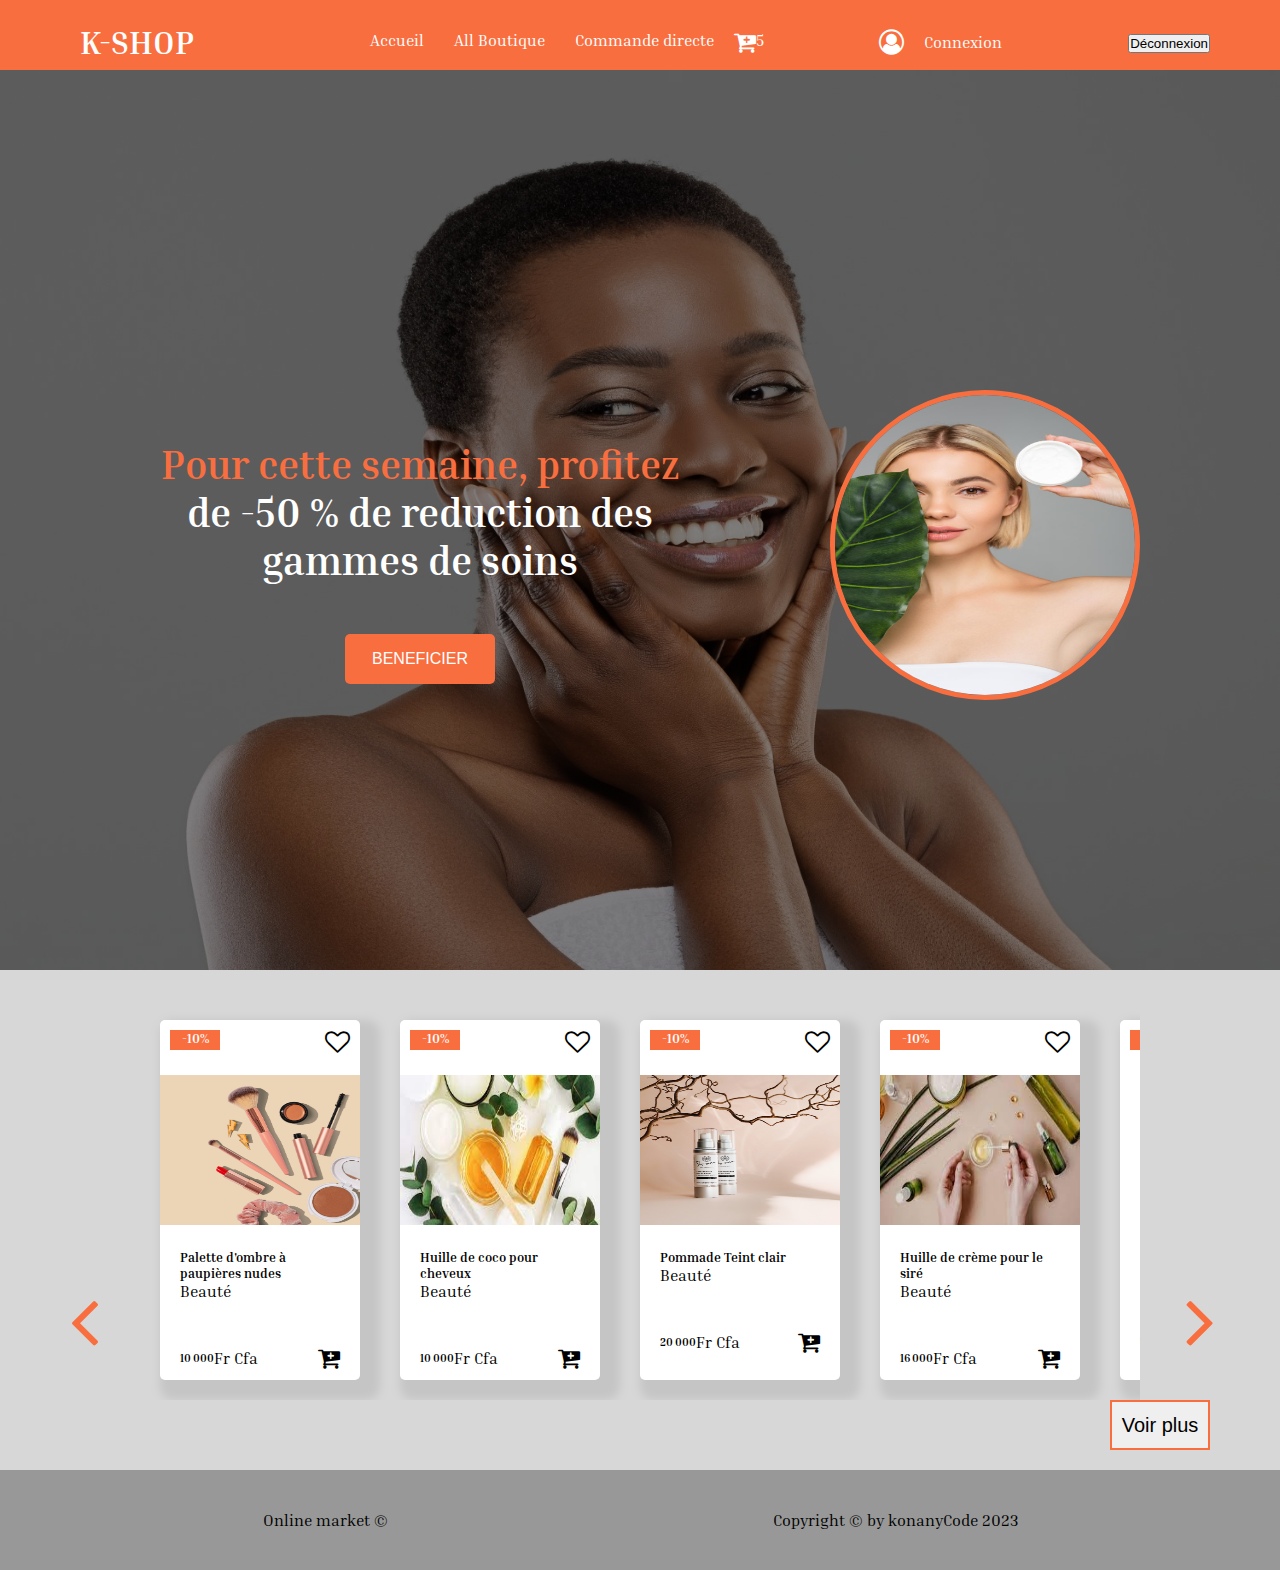
==== commit 0fd70ecb: "ok" ====
--- a/index.html
+++ b/index.html
@@ -39,6 +39,9 @@
             >
           <a href="#" id="userUtil" class="log">Connexion</a>
         </div>
+        <div>
+          <button type="button " id="btndeconn" >Déconnexion</button>
+        </div>
       </div>
     </header>
     <!-- section accueil -->
@@ -351,6 +354,15 @@
         <div class="market"><p>Copyright &copy; by konanyCode 2023</p></div>
       </div>
     </footer>
+    <script>
+             
+          let btndeconn = document.getElementById("btndeconn");
+
+          btndeconn.addEventListener("click", ()=>{
+            window.location.href = "page/login.html";
+
+          })
+    </script>
     <script src="./js/script.js"></script>
     <script src="./js/authen.js"></script>
     <script src="./js/AjoutPanier.js"></script>
--- a/css/style.css
+++ b/css/style.css
@@ -89,7 +89,7 @@
 .accText{
     display: flex;
     justify-content: space-between;
-    width: 1400px;
+    width: 1140px;
     padding-top: 20rem;
 }
 /* .imageAcc{
@@ -651,7 +651,7 @@
 }
 /* all-footer */
 /* fin footer */
-@media screen and (max-width:1500px) {
+@media screen and (max-width:1700px) {
   body{
     font-family: "Inria Serif", serif ;
     flex-direction: column;
@@ -1305,6 +1305,660 @@
   /* fin footer */
   
 }
+@media screen and (max-width:1500px) {
+  body{
+    font-family: "Inria Serif", serif ;
+    flex-direction: column;
+    padding: 0;
+    background-color: #d7d7d7;
+  }
+  .svg {
+    width: 25px;
+    height: 25px;
+    color: white;
+    fill: #d9d9d9;
+  }
+  main {
+    max-width: 71.25rem;
+    margin: 0 auto;
+  }
+  * {
+    margin: 0;
+    padding: 0;
+  }
+  h1,
+  h2,
+  h3 {
+    color: white;
+  }
+  
+  a {
+    text-decoration: none;
+    color: rgb(255, 255, 255);
+  }
+  li {
+    list-style-type: none;
+    margin-left: 30px;
+  }
+  .logo {
+    margin-left: 10px;
+    align-items: center;
+  }
+  header {
+    width: 100%;
+    background-color: #f96e3f;
+    height: 70px;
+    top: 0px;
+    position: sticky;
+  }
+  .narbar {
+    display: flex;
+    justify-content: space-between;
+    align-items: center;
+    max-width: 71.25rem;
+    margin: 0 auto;
+    padding: 20px;
+  }
+  .menu {
+    display: flex;
+    margin: 10px;
+  }
+  .menu-list {
+    display: flex;
+    justify-content: space-between;
+    margin-left: 30px;
+  }
+  .panier {
+    display: flex;
+    justify-content: center;
+    margin-left: 20px;
+  }
+  .log {
+    margin-right: 10px;
+    display: inline-flex;
+    text-align: center;
+  }
+  /* section accueil */
+  .font-black {
+    background: linear-gradient(rgba(0, 0, 0, 0.5), rgba(0, 0, 0, 0.5)),
+      url("../image/women3.jpeg");
+    background-size: 100% 100%;
+    background-repeat: no-repeat;
+    background-origin: padding-box;
+    width: 100%;
+    height: 100vh;
+    margin: 0 auto;
+    display: flex;
+    justify-content: space-around;
+  }
+  /* .accText{
+      display: flex;
+      justify-content: space-between;
+      width: 1400px;
+      padding-top: 20rem;
+  } */
+  /* .imageAcc{
+  
+      width: 100%;
+      height:400px ;
+      float: right;
+  } */
+  
+  .textAcc {
+  
+    text-align: center;
+    width: 50rem;
+  }
+  .txtAcc {
+    font-size: 60px;
+    /* padding-top: 20px;
+    margin-bottom: 10px; */
+    color: white;
+  }
+  .imgCir {
+    border-radius: 100%;
+    width: 300px;
+    height: 300px;
+    border: 5px solid #f96e3f;
+  }
+  .specia {
+    color: #f96e3f;
+  }
+  .btnSub {
+    width: 150px;
+    height: 50px;
+    font-size: medium;
+    border: none;
+    border-radius: 5px;
+    background-color: #f96e3f;
+    color: white;
+  }
+  
+  /* Fin section accueil */
+  
+  /* debut list pub */
+  .list {
+    padding-top: 30px;
+  }
+  .imag img {
+    width: 200px;
+    height: 150px;
+  }
+  .imag {
+    text-align: center;
+  }
+  .cardElement {
+    overflow-x: scroll;
+    overflow-y: hidden;
+    -ms-overflow-style: none;
+    display: flex;
+    margin-left: 50px;
+    width: 1140px;
+    overflow: auto;
+    margin: 0 auto;
+  }
+  .cardElement::-webkit-scrollbar {
+    display: none;
+  }
+  .cardList {
+    width: 25%;
+    height: 360px;
+    margin: 20px;
+    margin-bottom: 20px;
+    background-color: white;
+    align-items: center;
+    border-radius: 5px;
+    box-shadow: 10px 10px 10px 10px rgb(197, 197, 197);
+  }
+  .prixElemnt{
+    display: flex;
+    align-items: center;
+    
+  }
+  .like {
+    display: flex;
+    justify-content: space-between;
+    margin-bottom: 10px;
+    padding: 10px;
+  }
+  .pourc {
+    width: 50px;
+    background-color: #f96e3f;
+    height: 20px;
+    text-align: center;
+    color: white;
+  }
+  .infoListPro {
+    display: block;
+    justify-content: center;
+    margin-bottom: 5px;
+    padding: 20px;
+    width: 150px;
+  }
+  .infoPa {
+    display: flex;
+    justify-content: space-between;
+    align-items: center;
+    margin-bottom: 10px;
+    padding: 20px;
+  }
+  .left {
+    float: left;
+    position: absolute;
+  }
+  
+  .ico {
+    display: flex;
+    justify-content: space-between;
+    width: 1140px;
+    position: absolute;
+    top: 80rem;
+    
+  }
+  .ico i {
+    color: #f96e3f;
+  }
+  
+  .btnp {
+    float: right;
+    width: 150px;
+    height: 50px;
+    border: 2px #f96e3f solid;
+    font-size: 25px;
+    margin-bottom: 20px;
+  }
+  .IconColor {
+    color: #f96e3f;
+  }
+  
+  /* fin list pub */
+  
+  /* debut all boultique css  */
+  
+  .slicer {
+    width: 68.75rem;
+    margin: 0 auto;
+  }
+  .fade {
+    animation-name: fade;
+    animation-duration: 1.5s;
+  }
+  @keyframes fade {
+    from {
+      opacity: 0.4;
+    }
+    to {
+      opacity: 0.9;
+    }
+  }
+  
+  .slide {
+    display: none;
+  }
+  .kshop {
+    color: #f96e3f;
+  }
+  .slideInfo {
+    position: absolute;
+    width: 30rem;
+    left: 38rem;
+    top: 12rem;
+    font-size: 3rem;
+  }
+  .allimgslice {
+    width: 67rem;
+    height: 37.5rem;
+  }
+  .allSlice {
+    background-color: black;
+    width: 100%;
+    height: 600px;
+  }
+  .allList {
+    width: 71.25rem;
+    margin: 0 auto;
+    padding: 20px;
+  }
+  .titleList {
+    color: black;
+    width: 80px;
+    font-weight: bold;
+    margin-bottom: 20px;
+  }
+  .allcard {
+    max-width: 40rem;
+    max-height: 40rem;
+    padding: 1rem;
+    display: block;
+    align-items: center;
+    text-align: center;
+    margin-left: 2rem;
+    margin-bottom: 2rem;
+  }
+  .allcard:hover > .allhover {
+    opacity: 1;
+  }
+  .allcard:hover {
+    background-color: white;
+    border-radius: 0.3rem;
+    box-shadow: 0.3rem 0.3rem 0.3rem 0.3rem grey;
+  }
+  .allListcard {
+    display: flex;
+    flex-wrap: wrap;
+    width: 70rem;
+    margin-left: 2rem;
+  }
+  .allimgCard {
+    width: 10rem;
+    margin-bottom: 30px;
+    height: 10rem;
+  }
+  .allprice {
+    display: flex;
+    justify-content: space-around;
+    margin-bottom: 2rem;
+  }
+  .price {
+    margin-right: 2 rem;
+  }
+  .allListInfo {
+    display: flex;
+    justify-content: space-around;
+    align-items: center;
+    margin-bottom: 2rem;
+  }
+  .okIcon {
+    color: #f96e3f;
+  }
+  .infopr {
+    width: 6rem;
+    font-size: 10px;
+  }
+  .allhover {
+    display: flex;
+    justify-content: space-evenly;
+    align-items: center;
+    opacity: 0;
+  }
+  .allbtn {
+    border: none;
+    width: 7rem;
+    height: 2rem;
+    border-radius: 2rem;
+    background-color: #f96e3f;
+    color: white;
+  }
+  .pub {
+    width: 100%;
+    height: 25rem;
+    background-color: rgba(69, 69, 69, 0.773);
+  }
+  .pubimag {
+    height: 15rem;
+    width: 15rem;
+    border-radius: 10rem;
+  }
+  .infoPub {
+    display: flex;
+    justify-content: space-around;
+    padding: 4rem;
+    align-items: center;
+    width: 60rem;
+    width: 71.25rem;
+    margin: 0 auto;
+  }
+  .offr {
+    margin-left: 1.1rem;
+  }
+  .sp {
+    width: 25rem;
+  }
+  .col {
+    color: #f96e3f;
+  }
+  .offf {
+    font-size: 5rem;
+  }
+  .bul {
+    height: 8rem;
+    width: 8rem;
+    border-radius: 10rem;
+    position: absolute;
+    left: 27rem;
+    top: 134rem;
+  }
+  .bul2 {
+    height: 5rem;
+    width: 5rem;
+    border-radius: 10rem;
+    position: absolute;
+    left: 26rem;
+    top: 145rem;
+  }
+  .dayscosm {
+    width: 71.25rem;
+    margin: 0 auto;
+    padding: 2rem;
+  }
+  .dayList {
+    display: flex;
+    flex-wrap: wrap;
+  }
+  .dayCard {
+    width: 20rem;
+    height: 360px;
+    margin: 20px;
+    margin-bottom: 20px;
+    background-color: white;
+    align-items: center;
+    border-radius: 5px;
+    box-shadow: 10px 10px 10px 10px rgb(197, 197, 197);
+    text-align: center;
+  }
+  .daysLike {
+    display: flex;
+    justify-content: space-between;
+    margin-bottom: 0.2rem;
+    padding: 10px;
+  }
+  .daysPourc {
+    width: 50px;
+    background-color: #f96e3f;
+    height: 20px;
+    text-align: center;
+    color: white;
+  }
+  .DaysinfoListPro {
+    display: block;
+    justify-content: center;
+    margin-bottom: 5px;
+    text-align: center;
+  }
+  .daysinfoPa {
+    display: flex;
+    justify-content: space-around;
+    margin-bottom: 0.5rem;
+    padding: 20px;
+    align-items: center;
+    align-content: center;
+  }
+  .Daysimag img {
+    width: 12.5rem;
+    height: 9.375rem;
+    margin-bottom: 2rem;
+  }
+  .imag {
+    text-align: center;
+  }
+  .daysLikePromo {
+    text-align: center;
+    margin-bottom: 0.2rem;
+    padding: 10px;
+  }
+  .imgScrol {
+    width: 10rem;
+    height: 10rem;
+    border-radius: 100%;
+  }
+  .scrollelemnt {
+    width: 100%;
+    height: 20rem;
+    background-color: rgba(69, 69, 69, 0.773);
+  }
+  .scrolList {
+    width: 68rem;
+    margin: 0 auto;
+    display: flex;
+    overflow: auto;
+    white-space: nowrap;
+    -ms-overflow-style: none;
+    padding: 3rem;
+  }
+  .scrolList::-webkit-scrollbar {
+    display: none;
+  }
+  .alliconClic {
+    width: 25rem;
+    margin: 0 auto;
+  }
+  .allclic1 {
+    margin-right: 10rem;
+  }
+  .clico {
+    display: flex;
+    justify-content: space-around;
+    width: 10rem;
+    margin: 0 auto;
+    background-color: #d9d9d9;
+    border-radius: 5rem;
+  }
+  .callelem {
+    display: flex;
+    width: 15rem;
+    justify-content: space-around;
+    align-items: center;
+    margin-right: 2rem;
+  }
+  .callList {
+    display: flex;
+    width: 72.2rem;
+    flex-wrap: wrap;
+    margin: 0 auto;
+    padding: 5rem;
+  }
+  .cita1 {
+    width: 30rem;
+    height: 30rem;
+  
+    margin-right: 2rem;
+    border-radius: 2rem;
+    background: linear-gradient(rgba(0, 0, 0, 0.5), rgba(0, 0, 0, 0.5)),
+      url("../image/cita1.jpeg");
+  }
+  .ci1 {
+    padding-top: 10rem;
+    text-align: center;
+    font-size: 1.7rem;
+    color: white;
+  }
+  .ci2 {
+    padding-top: 10rem;
+    text-align: center;
+    font-size: 1.7rem;
+    color: white;
+  }
+  .cita2 {
+    width: 30rem;
+    height: 30rem;
+    background-color: #af2c2c;
+    margin-right: 2rem;
+    border-radius: 2rem;
+    background: linear-gradient(rgba(0, 0, 0, 0.5), rgba(0, 0, 0, 0.5)),
+      url("../image/cita2.jpeg");
+  }
+  .citation {
+    width: 72rem;
+    display: flex;
+    justify-content: space-around;
+    margin: 0 auto;
+    padding: 3rem;
+  }
+  .partenaire {
+    width: 72rem;
+    display: flex;
+    justify-content: space-around;
+    margin: 0 auto;
+    padding: 2rem;
+  }
+  .parte {
+    height: 5rem;
+    width: 12rem;
+  }
+  /* fin all boultique css  */
+  
+   /* début commande directe */
+   .commande_direct{
+    width: 100%;
+   }
+  
+    /* Fin commande directe */
+  
+    /* début panier */
+    #customers {
+      font-family: Arial, Helvetica, sans-serif;
+      border-collapse: collapse;
+      width: 100%;
+    }
+    
+    tr, td{
+      border: 1px solid #303030;
+      text-align: left;
+      height: 50px;
+    }
+   
+     /* FIN panier */
+  
+  /* début footer */
+  
+  footer {
+    margin-top: 20px;
+    width: 100%;
+    height: 100px;
+    background-color: #989898;
+    display: flex;
+    justify-content: center;
+    align-items: center;
+  }
+  .foote {
+    width: 1140px;
+    margin: 0 auto;
+    display: flex;
+    justify-content: space-around;
+  }
+  /* all-footer */
+  .newletter {
+    display: flex;
+    justify-content: space-around;
+    align-items: center;
+    background-color: black;
+    width: 1140px;
+    height: 120px;
+  }
+  .recev{
+      color: white;
+      width: 200px;
+  }
+  .inputLetter input{
+      border: none;
+      width: 200px;
+      height: 40px;
+      background-color: grey;
+      color: white;
+  }
+  .inputLetter input::placeholder{
+      color: white;
+      text-align: center;
+  }
+  .bouton button{
+      border: none;
+      background-color: #f96e3f;
+      color: white;
+      width: 150px;
+      height: 30px;
+  }
+  .new{
+      width: 1140px;
+      margin: 0 auto;
+      margin-bottom: 10px;
+  }
+  .bottomFooter{
+      padding-top: 20px;
+      display: flex;
+      justify-content: space-around;
+  
+  }
+  .botElem{
+      text-align: center;
+  }
+  .linkInFo{
+      color: black;
+  }
+  .kshopFoot{
+      color: #f96e3f;
+      margin-bottom: 20px; 
+  }
+  .apropos{
+      width: 300px;
+  
+  }
+  .hr{
+      color: black;
+  }
+  /* all-footer */
+  /* fin footer */
+  
+}
 @media screen and (max-width:1400px) {
   /* acceuil  */
   .font-black {
@@ -4751,6 +5405,606 @@
 /* fin footer */
 
 }
+@media screen and (max-width:780px) {
+  html{
+    font-size: 70%;
+  }
+  
+/* fin menu  */
+a {
+  text-decoration: none;
+  color: #ffffff;
+}
+li {
+  list-style-type: none;
+  margin-left: 30px;
+}
+.logo {
+  margin-left: 10px;
+  align-items: center;
+}
+header {
+  width: 100%;
+  background-color: #f96e3f;
+  height: 70px;
+  position: sticky;
+  box-shadow: 5px 5px 5px;
+}
+.narbar {
+  display: flex;
+  justify-content: space-between;
+  align-items: center;
+  max-width: 71.25rem;
+  margin: 0 auto;
+  padding: 20px;
+}
+#userUtil{
+  margin-left: 5px;
+}
+.menu {
+  display: flex;
+  margin: 10px;
+}
+.menu-list {
+  display: flex;
+  justify-content: space-between;
+  margin-left: 30px;
+}
+.panier {
+  display: flex;
+  justify-content: center;
+  margin-left: 20px;
+}
+.log {
+  margin-right: 10px;
+  display: inline-flex;
+  text-align: center;
+}
+
+/* fin menu  */
+
+  /* acceuil  */
+  .font-black {
+    background: linear-gradient(rgba(0, 0, 0, 0.5), rgba(0, 0, 0, 0.5)),
+      url("../image/women5.png");
+    background-size: 100% 100%;
+    background-repeat: no-repeat;
+    background-origin: padding-box;
+    width: 100%;
+    height: 50vh;
+    margin: 0 auto;
+    display: flex;
+    justify-content: space-around;
+  }
+  .accText{
+    display: flex;
+    justify-content: space-around;
+    align-items: center;
+    width: 500px;
+    padding-top: 2rem;
+}
+  .textAcc {
+    text-align: center;
+    width: 35rem;
+  }
+  .txtAcc {
+    font-size: 20px;
+    padding-top: 50px;
+    /* margin-bottom: 50px; */
+    color: white;
+  }
+  .imgCir {
+    border-radius: 100%;
+    width: 100px;
+    height: 100px;
+    border: 5px solid #f96e3f;
+  }
+  .specia {
+    color: #f96e3f;
+  }
+  .btnSub {
+    width: 120px;
+    height: 40px;
+    font-size: small;
+    border: none;
+    border-radius: 5px;
+    background-color: #f96e3f;
+    color: white;
+  }
+
+  /* debut list pub */
+.list {
+  padding-top: 30px;
+}
+.imag img {
+  width: 150px;
+  height: 150px;
+  object-fit: fill;
+}
+.imag {
+  text-align: center;
+}
+.cardElement {
+  display: flex;
+  margin-left: 50px;
+  width: 40rem;
+  flex-wrap: wrap;
+  margin: 0 auto;
+}
+.cardList {
+  width: 500px;
+  height: 300px;
+  margin: 20px;
+  margin-bottom: 20px;
+  background-color: white;
+  align-items: center;
+  border-radius: 5px;
+  box-shadow: 10px 10px 10px 10px rgb(197, 197, 197);
+}
+.prixElemnt{
+  display: flex;
+  align-items: center;
+  
+}
+.like {
+  display: flex;
+  justify-content: space-between;
+  margin-bottom: 5px;
+  padding: 10px;
+}
+.pourc {
+  width: 50px;
+  background-color: #f96e3f;
+  height: 20px;
+  text-align: center;
+  color: white;
+}
+.infoListPro {
+  display: block;
+  justify-content: center;
+  align-items: center;
+  text-align: center;
+  margin-bottom: 2px;
+  /* padding: 20px; */
+  width: 150px;
+}
+.infoPa {
+  display: flex;
+  justify-content: space-around;
+  align-items: center;
+  margin-bottom: 5px;
+  padding: 5px;
+}
+.left {
+  float: left;
+  position: absolute;
+}
+
+.ico {
+  display: None;
+ 
+}
+
+.ico i {
+  color: #f96e3f;
+}
+
+.btnp {
+  float: right;
+  width: 100px;
+  height: 50px;
+  border: 2px #f96e3f solid;
+  font-size: 20px;
+  margin-bottom: 20px;
+  background-color: white;
+  margin-right: 20px;
+}
+.IconColor {
+  color: #f96e3f;
+}
+
+/* fin list pub */
+/* debut all boultique css  */
+
+.slicer {
+  width: 50rem;
+  margin: 0 auto;
+}
+.fade {
+  animation-name: fade;
+  animation-duration: 1.5s;
+}
+@keyframes fade {
+  from {
+    opacity: 0.5;
+  }
+  to {
+    opacity: 0.9;
+  }
+}
+
+.slide {
+  display: none;
+}
+.kshop {
+  color: #f96e3f;
+}
+.slideInfo {
+  position: absolute;
+  width: 30rem;
+  left: 20rem;
+  top: 12rem;
+  font-size: 3rem;
+}
+.allimgslice {
+  width: 50rem;
+  height: 37.5rem;
+}
+.allSlice {
+  background-color: black;
+  width: 100%;
+  height: 600px;
+}
+.allList {
+  width: 60rem;
+  margin: 0 auto;
+  padding: 20px;
+}
+.titleList {
+  color: black;
+  width: 200px;
+  font-weight: bold;
+  text-align: center;
+  margin: 0 auto;
+  padding: 2rem;
+  font-size: 40px;
+
+}
+.allcard {
+  max-width: 40rem;
+  max-height: 40rem;
+  padding: 1rem;
+  display: block;
+  align-items: center;
+  text-align: center;
+  margin-left: 2rem;
+  margin-bottom: 2rem;
+}
+.allcard:hover > .allhover {
+  opacity: 1;
+}
+.allcard:hover {
+  background-color: white;
+  border-radius: 0.3rem;
+  box-shadow: 0.3rem 0.3rem 0.3rem 0.3rem grey;
+}
+.allListcard {
+  display: flex;
+  flex-wrap: wrap;
+  width: 60rem;
+  margin-left: 2rem;
+  margin-top: 2rem;
+}
+.allimgCard {
+  width: 10rem;
+  margin-bottom: 30px;
+  height: 10rem;
+}
+.allprice {
+  display: flex;
+  justify-content: space-around;
+  margin-bottom: 2rem;
+}
+.price {
+  margin-right: 2 rem;
+}
+.allListInfo {
+  display: flex;
+  justify-content: space-around;
+  align-items: center;
+  margin-bottom: 2rem;
+}
+.okIcon {
+  color: #f96e3f;
+}
+.infopr {
+  width: 6rem;
+}
+.allhover {
+  display: flex;
+  justify-content: space-evenly;
+  align-items: center;
+  opacity: 0;
+}
+.allbtn {
+  border: none;
+  width: 7rem;
+  height: 2rem;
+  border-radius: 2rem;
+  background-color: #f96e3f;
+  color: white;
+}
+.pub {
+  width: 100%;
+  height: 25rem;
+  background-color: rgba(69, 69, 69, 0.773);
+}
+.pubimag {
+  height: 15rem;
+  width: 15rem;
+  border-radius: 10rem;
+}
+.infoPub {
+  display: flex;
+  justify-content: space-around;
+  padding: 4rem;
+  align-items: center;
+  width: 50%;
+  margin: 0 auto;
+}
+.offr {
+  margin-left: 1.1rem;
+}
+.sp {
+  width: 25rem;
+}
+.col {
+  color: #f96e3f;
+}
+.offf {
+  font-size: 5rem;
+}
+.bul {
+  display: none;
+}
+.bul2 {
+  display: none;
+}
+.dayscosm {
+  width: 50rem;
+  margin: 0 auto;
+  padding: 2rem;
+}
+.dayList {
+  display: flex;
+  flex-wrap: wrap;
+}
+.dayCard {
+  width: 20rem;
+  height: 360px;
+  margin: 20px;
+  margin-bottom: 20px;
+  background-color: white;
+  align-items: center;
+  border-radius: 5px;
+  box-shadow: 10px 10px 10px 10px rgb(197, 197, 197);
+  text-align: center;
+}
+.daysLike {
+  display: flex;
+  justify-content: space-between;
+  margin-bottom: 0.2rem;
+  padding: 10px;
+}
+.daysPourc {
+  width: 50px;
+  background-color: #f96e3f;
+  height: 20px;
+  text-align: center;
+  color: white;
+}
+.DaysinfoListPro {
+  display: inline-block;
+  justify-content: center;
+  margin-bottom: 5px;
+  text-align: center;
+  align-items: center;
+}
+.daysinfoPa {
+  display: flex;
+  justify-content: space-around;
+  margin-bottom: 0.5rem;
+  padding: 20px;
+  align-items: center;
+  align-content: center;
+}
+.Daysimag img {
+  width: 12.5rem;
+  height: 9.375rem;
+  margin-bottom: 2rem;
+}
+.imag {
+  text-align: center;
+}
+.daysLikePromo {
+  text-align: center;
+  margin-bottom: 0.2rem;
+  padding: 10px;
+}
+.imgScrol {
+  width: 10rem;
+  height: 10rem;
+  border-radius: 100%;
+}
+.scrollelemnt {
+  width: 100%;
+  height: 20rem;
+  background-color: rgba(69, 69, 69, 0.773);
+}
+.scrolList {
+  width: 50rem;
+  margin: 0 auto;
+  display: flex;
+  overflow: auto;
+  white-space: nowrap;
+  -ms-overflow-style: none;
+  padding: 3rem;
+}
+.scrolList::-webkit-scrollbar {
+  display: none;
+}
+.alliconClic {
+  width: 25rem;
+  margin: 0 auto;
+}
+.allclic1 {
+  font-size: 20px;
+  margin-right: 10rem;
+}
+.clico {
+  display: flex;
+  justify-content: space-around;
+  width: 10rem;
+  margin: 0 auto;
+  /* background-color: #d9d9d9; */
+  border-radius: 5rem;
+  
+}
+.callelem {
+  display: flex;
+  width: 15rem;
+  justify-content: space-around;
+  align-items: center;
+  margin-right: 2rem;
+}
+.callList {
+  display: flex;
+  width: 40rem;
+  flex-wrap: wrap;
+  margin: 0 auto;
+  padding: 5rem;
+}
+.cita1 {
+  width: 30rem;
+  height: 20rem;
+
+  margin-right: 2rem;
+  border-radius: 2rem;
+  background: linear-gradient(rgba(0, 0, 0, 0.5), rgba(0, 0, 0, 0.5)),
+    url("../image/cita1.jpeg");
+}
+.ci1 {
+  padding-top: 6rem;
+  text-align: center;
+  font-size: 1.2rem;
+  color: white;
+}
+.ci2 {
+  padding-top: 6rem;
+  text-align: center;
+  font-size: 1.2rem;
+  color: white;
+}
+.cita2 {
+  width: 30rem;
+  height: 20rem;
+  background-color: #af2c2c;
+  margin-right: 2rem;
+  border-radius: 2rem;
+  background: linear-gradient(rgba(0, 0, 0, 0.5), rgba(0, 0, 0, 0.5)),
+    url("../image/cita2.jpeg");
+}
+.citation {
+  width: 500px;
+  display: flex;
+  justify-content: space-around;
+  margin: 0 auto;
+  padding: 3rem;
+}
+.partenaire {
+  width: 60rem;
+  display: flex;
+  justify-content: space-around;
+  margin: 0 auto;
+  padding: 2rem;
+}
+.parte {
+  height: 5rem;
+  width: 12rem;
+}
+/* fin all boultique css  */
+
+/* début footer */
+
+footer {
+  margin-top: 20px;
+  width: 100%;
+  height: 100px;
+  background-color: #989898;
+  display: flex;
+  justify-content: center;
+  align-items: center;
+}
+.foote {
+  width: 1140px;
+  margin: 0 auto;
+  display: flex;
+  justify-content: space-around;
+}
+/* all-footer */
+.newletter {
+  display: flex;
+  justify-content: space-around;
+  align-items: center;
+  background-color: black;
+  width: 100%;
+  height: 120px;
+}
+.recev{
+    color: white;
+    width: 200px;
+}
+.inputLetter input{
+    border: none;
+    width: 200px;
+    height: 40px;
+    background-color: grey;
+    color: white;
+}
+.inputLetter input::placeholder{
+    color: white;
+    text-align: center;
+}
+.bouton button{
+    border: none;
+    background-color: #f96e3f;
+    color: white;
+    width: 150px;
+    height: 30px;
+}
+.new{
+    width: 100%;
+    margin: 0 auto;
+    margin-bottom: 10px;
+}
+.bottomFooter{
+    padding-top: 20px;
+    display: flex;
+    justify-content: space-around;
+
+}
+.botElem{
+    text-align: center;
+}
+.linkInFo{
+    color: black;
+}
+.kshopFoot{
+    color: #f96e3f;
+    margin-bottom: 20px; 
+}
+.apropos{
+    width: 300px;
+
+}
+.hr{
+    color: black;
+}
+/* all-footer */
+/* fin footer */
+
+
+}
 @media screen and (max-width:760px) {
   html{
     font-size: 60%;
@@ -5355,9 +6609,9 @@
 
 
 }
-@media screen and (max-width:780px) {
+@media screen and (max-width:740px) {
   html{
-    font-size: 70%;
+    font-size: 50%;
   }
   
 /* fin menu  */
@@ -5591,7 +6845,7 @@
   height: 37.5rem;
 }
 .allSlice {
-  background-color: black;
+ 
   width: 100%;
   height: 600px;
 }
@@ -5659,6 +6913,7 @@
 }
 .infopr {
   width: 6rem;
+  font-size: 10px;
 }
 .allhover {
   display: flex;
@@ -5721,7 +6976,7 @@
 }
 .dayCard {
   width: 20rem;
-  height: 360px;
+  height: 250px;
   margin: 20px;
   margin-bottom: 20px;
   background-color: white;
@@ -5750,6 +7005,7 @@
   text-align: center;
   align-items: center;
 }
+
 .daysinfoPa {
   display: flex;
   justify-content: space-around;
@@ -5955,7 +7211,7 @@
 
 
 }
-@media screen and (max-width:740px) {
+@media screen and (max-width:670px) {
   html{
     font-size: 50%;
   }
@@ -6191,7 +7447,7 @@
   height: 37.5rem;
 }
 .allSlice {
- 
+  
   width: 100%;
   height: 600px;
 }
@@ -6274,6 +7530,7 @@
   border-radius: 2rem;
   background-color: #f96e3f;
   color: white;
+  font-size: 1.2rem;
 }
 .pub {
   width: 100%;
@@ -6557,7 +7814,7 @@
 
 
 }
-@media screen and (max-width:600px) {
+@media screen and (max-width:650px) {
   html{
     font-size: 50%;
   }
@@ -6574,6 +7831,7 @@
 .logo {
   margin-left: 10px;
   align-items: center;
+  width: 15rem;
 }
 header {
   width: 100%;
@@ -6586,9 +7844,12 @@
   display: flex;
   justify-content: space-between;
   align-items: center;
-  max-width: 71.25rem;
-  margin: 0 auto;
-  padding: 20px;
+  width: 100%;
+  margin: 0 auto;
+  
+}
+#kk{
+  font-size: 20px;
 }
 #userUtil{
   margin-left: 5px;
@@ -6777,16 +8038,15 @@
 
 .slide {
   display: none;
-  width: 100%;
 }
 .kshop {
   color: #f96e3f;
 }
 .slideInfo {
   position: absolute;
-  width: 40rem;
+  width: 30rem;
   left: 20rem;
-  top: 15rem;
+  top: 12rem;
   font-size: 3rem;
 }
 .allimgslice {
@@ -6794,7 +8054,6 @@
   height: 37.5rem;
 }
 .allSlice {
-  
   width: 100%;
   height: 600px;
 }
@@ -6877,6 +8136,7 @@
   border-radius: 2rem;
   background-color: #f96e3f;
   color: white;
+  font-size: 1.2rem;
 }
 .pub {
   width: 100%;
@@ -6915,7 +8175,7 @@
   display: none;
 }
 .dayscosm {
-  width: 50rem;
+  width: 100%;
   margin: 0 auto;
   padding: 2rem;
 }
@@ -6925,7 +8185,7 @@
 }
 .dayCard {
   width: 20rem;
-  height: 250px;
+  height: 300px;
   margin: 20px;
   margin-bottom: 20px;
   background-color: white;
@@ -6948,13 +8208,11 @@
   color: white;
 }
 .DaysinfoListPro {
-  display: inline-block;
+  display: block;
   justify-content: center;
   margin-bottom: 5px;
   text-align: center;
-  align-items: center;
-}
-
+}
 .daysinfoPa {
   display: flex;
   justify-content: space-around;
@@ -7007,12 +8265,12 @@
   margin-right: 10rem;
 }
 .clico {
-  display: flex;
-  justify-content: space-around;
+  display: none;
+  /* justify-content: space-around;
   width: 10rem;
   margin: 0 auto;
-  /* background-color: #d9d9d9; */
-  border-radius: 5rem;
+  /* background-color: #d9d9d9; 
+  border-radius: 5rem; */
   
 }
 .callelem {
@@ -7160,9 +8418,9 @@
 
 
 }
-@media screen and (max-width:670px) {
+@media screen and (max-width:640px) {
   html{
-    font-size: 50%;
+    font-size: 40%;
   }
   
 /* fin menu  */
@@ -7177,6 +8435,7 @@
 .logo {
   margin-left: 10px;
   align-items: center;
+  width: 15rem;
 }
 header {
   width: 100%;
@@ -7189,9 +8448,12 @@
   display: flex;
   justify-content: space-between;
   align-items: center;
-  max-width: 71.25rem;
-  margin: 0 auto;
-  padding: 20px;
+  width: 100%;
+  margin: 0 auto;
+  
+}
+#kk{
+  font-size: 20px;
 }
 #userUtil{
   margin-left: 5px;
@@ -7392,11 +8654,12 @@
   font-size: 3rem;
 }
 .allimgslice {
-  width: 50rem;
+  width: 100rem;
   height: 37.5rem;
+  object-fit: fill;
 }
 .allSlice {
-  
+  background-color: #d9d9d9;
   width: 100%;
   height: 600px;
 }
@@ -7412,21 +8675,24 @@
   text-align: center;
   margin: 0 auto;
   padding: 2rem;
-  font-size: 40px;
+  font-size: 20px;
 
 }
 .allcard {
-  max-width: 40rem;
-  max-height: 40rem;
+  width: 70rem;
+  max-height: 50rem;
   padding: 1rem;
   display: block;
   align-items: center;
   text-align: center;
-  margin-left: 2rem;
+  margin-left: 7rem;
   margin-bottom: 2rem;
 }
 .allcard:hover > .allhover {
   opacity: 1;
+}
+.allAccueil{
+  background-color: #d7d7d7;
 }
 .allcard:hover {
   background-color: white;
@@ -7436,8 +8702,8 @@
 .allListcard {
   display: flex;
   flex-wrap: wrap;
-  width: 60rem;
-  margin-left: 2rem;
+  width: 400px;
+  margin-left: 5rem;
   margin-top: 2rem;
 }
 .allimgCard {
@@ -7455,7 +8721,7 @@
 }
 .allListInfo {
   display: flex;
-  justify-content: space-around;
+  justify-content: space-between;
   align-items: center;
   margin-bottom: 2rem;
 }
@@ -7518,17 +8784,18 @@
   display: none;
 }
 .dayscosm {
-  width: 50rem;
+  width: 100%;
   margin: 0 auto;
   padding: 2rem;
 }
 .dayList {
+  width: 50%;
   display: flex;
   flex-wrap: wrap;
 }
 .dayCard {
   width: 20rem;
-  height: 250px;
+  height: 150px;
   margin: 20px;
   margin-bottom: 20px;
   background-color: white;
@@ -7551,13 +8818,11 @@
   color: white;
 }
 .DaysinfoListPro {
-  display: inline-block;
+  display: block;
   justify-content: center;
   margin-bottom: 5px;
   text-align: center;
-  align-items: center;
-}
-
+}
 .daysinfoPa {
   display: flex;
   justify-content: space-around;
@@ -7763,9 +9028,9 @@
 
 
 }
-@media screen and (max-width:650px) {
+@media screen and (max-width:600px) {
   html{
-    font-size: 50%;
+    font-size: 40%;
   }
   
 /* fin menu  */
@@ -7969,7 +9234,7 @@
 /* debut all boultique css  */
 
 .slicer {
-  width: 50rem;
+  width: 60rem;
   margin: 0 auto;
 }
 .fade {
@@ -8000,9 +9265,10 @@
 }
 .allimgslice {
   width: 50rem;
-  height: 37.5rem;
+  
 }
 .allSlice {
+  background-color: #d9d9d9;
   width: 100%;
   height: 600px;
 }
@@ -8022,8 +9288,8 @@
 
 }
 .allcard {
-  max-width: 40rem;
-  max-height: 40rem;
+ width: 20rem;
+  height: 20rem;
   padding: 1rem;
   display: block;
   align-items: center;
@@ -8033,6 +9299,9 @@
 }
 .allcard:hover > .allhover {
   opacity: 1;
+}
+.allAccueil{
+  background-color: #d7d7d7;
 }
 .allcard:hover {
   background-color: white;
@@ -8044,7 +9313,6 @@
   flex-wrap: wrap;
   width: 60rem;
   margin-left: 2rem;
-  margin-top: 2rem;
 }
 .allimgCard {
   width: 10rem;
@@ -8061,7 +9329,7 @@
 }
 .allListInfo {
   display: flex;
-  justify-content: space-around;
+  justify-content: space-between;
   align-items: center;
   margin-bottom: 2rem;
 }
@@ -8124,7 +9392,7 @@
   display: none;
 }
 .dayscosm {
-  width: 100%;
+  width: 50rem;
   margin: 0 auto;
   padding: 2rem;
 }
@@ -8134,7 +9402,7 @@
 }
 .dayCard {
   width: 20rem;
-  height: 300px;
+  height: 360px;
   margin: 20px;
   margin-bottom: 20px;
   background-color: white;
@@ -8214,12 +9482,12 @@
   margin-right: 10rem;
 }
 .clico {
-  display: none;
-  /* justify-content: space-around;
+  display: flex;
+  justify-content: space-around;
   width: 10rem;
   margin: 0 auto;
-  /* background-color: #d9d9d9; 
-  border-radius: 5rem; */
+  /* background-color: #d9d9d9; */
+  border-radius: 5rem;
   
 }
 .callelem {
@@ -8367,9 +9635,9 @@
 
 
 }
-@media screen and (max-width:640px) {
+@media screen and (max-width:560px) {
   html{
-    font-size: 50%;
+    font-size: 40%;
   }
   
 /* fin menu  */
@@ -8401,20 +9669,22 @@
   margin: 0 auto;
   
 }
-#kk{
-  font-size: 20px;
-}
 #userUtil{
   margin-left: 5px;
 }
 .menu {
   display: flex;
   margin: 10px;
+  align-items: center;
+  text-align: center;
 }
 .menu-list {
-  display: flex;
-  justify-content: space-between;
-  margin-left: 30px;
+  display: inline;
+  justify-content: center;
+  align-items: end;
+  text-align: center;
+  width: 15rem;
+  
 }
 .panier {
   display: flex;
@@ -8461,8 +9731,8 @@
   }
   .imgCir {
     border-radius: 100%;
-    width: 100px;
-    height: 100px;
+    width: 90px;
+    height: 90px;
     border: 5px solid #f96e3f;
   }
   .specia {
@@ -8570,413 +9840,9 @@
 }
 
 /* fin list pub */
-/* debut all boultique css  */
-
-.slicer {
-  width: 60rem;
-  margin: 0 auto;
-}
-.fade {
-  animation-name: fade;
-  animation-duration: 1.5s;
-}
-@keyframes fade {
-  from {
-    opacity: 0.5;
-  }
-  to {
-    opacity: 0.9;
-  }
-}
-
-.slide {
-  display: none;
-}
-.kshop {
-  color: #f96e3f;
-}
-.slideInfo {
-  position: absolute;
-  width: 30rem;
-  left: 20rem;
-  top: 12rem;
-  font-size: 3rem;
-}
-.allimgslice {
-  width: 50rem;
-  height: 37.5rem;
-}
-.allSlice {
-  background-color: #d9d9d9;
-  width: 100%;
-  height: 600px;
-}
-.allList {
-  width: 60rem;
-  margin: 0 auto;
-  padding: 20px;
-}
-.titleList {
-  color: black;
-  width: 200px;
-  font-weight: bold;
-  text-align: center;
-  margin: 0 auto;
-  padding: 2rem;
-  font-size: 20px;
-
-}
-.allcard {
-  width: 70rem;
-  max-height: 50rem;
-  padding: 1rem;
-  display: block;
-  align-items: center;
-  text-align: center;
-  margin-left: 7rem;
-  margin-bottom: 2rem;
-}
-.allcard:hover > .allhover {
-  opacity: 1;
-}
-.allAccueil{
-  background-color: #d7d7d7;
-}
-.allcard:hover {
-  background-color: white;
-  border-radius: 0.3rem;
-  box-shadow: 0.3rem 0.3rem 0.3rem 0.3rem grey;
-}
-.allListcard {
-  display: flex;
-  flex-wrap: wrap;
-  width: 400px;
-  margin-left: 5rem;
-  margin-top: 2rem;
-}
-.allimgCard {
-  width: 10rem;
-  margin-bottom: 30px;
-  height: 10rem;
-}
-.allprice {
-  display: flex;
-  justify-content: space-around;
-  margin-bottom: 2rem;
-}
-.price {
-  margin-right: 2 rem;
-}
-.allListInfo {
-  display: flex;
-  justify-content: space-between;
-  align-items: center;
-  margin-bottom: 2rem;
-}
-.okIcon {
-  color: #f96e3f;
-}
-.infopr {
-  width: 6rem;
-  font-size: 10px;
-}
-.allhover {
-  display: flex;
-  justify-content: space-evenly;
-  align-items: center;
-  opacity: 0;
-}
-.allbtn {
-  border: none;
-  width: 7rem;
-  height: 2rem;
-  border-radius: 2rem;
-  background-color: #f96e3f;
-  color: white;
-  font-size: 1.2rem;
-}
-.pub {
-  width: 100%;
-  height: 25rem;
-  background-color: rgba(69, 69, 69, 0.773);
-}
-.pubimag {
-  height: 15rem;
-  width: 15rem;
-  border-radius: 10rem;
-}
-.infoPub {
-  display: flex;
-  justify-content: space-around;
-  padding: 4rem;
-  align-items: center;
-  width: 50%;
-  margin: 0 auto;
-}
-.offr {
-  margin-left: 1.1rem;
-}
-.sp {
-  width: 25rem;
-}
-.col {
-  color: #f96e3f;
-}
-.offf {
-  font-size: 5rem;
-}
-.bul {
-  display: none;
-}
-.bul2 {
-  display: none;
-}
-.dayscosm {
-  width: 100%;
-  margin: 0 auto;
-  padding: 2rem;
-}
-.dayList {
-  width: 50%;
-  display: flex;
-  flex-wrap: wrap;
-}
-.dayCard {
-  width: 20rem;
-  height: 150px;
-  margin: 20px;
-  margin-bottom: 20px;
-  background-color: white;
-  align-items: center;
-  border-radius: 5px;
-  box-shadow: 10px 10px 10px 10px rgb(197, 197, 197);
-  text-align: center;
-}
-.daysLike {
-  display: flex;
-  justify-content: space-between;
-  margin-bottom: 0.2rem;
-  padding: 10px;
-}
-.daysPourc {
-  width: 50px;
-  background-color: #f96e3f;
-  height: 20px;
-  text-align: center;
-  color: white;
-}
-.DaysinfoListPro {
-  display: block;
-  justify-content: center;
-  margin-bottom: 5px;
-  text-align: center;
-}
-.daysinfoPa {
-  display: flex;
-  justify-content: space-around;
-  margin-bottom: 0.5rem;
-  padding: 20px;
-  align-items: center;
-  align-content: center;
-}
-.Daysimag img {
-  width: 12.5rem;
-  height: 9.375rem;
-  margin-bottom: 2rem;
-}
-.imag {
-  text-align: center;
-}
-.daysLikePromo {
-  text-align: center;
-  margin-bottom: 0.2rem;
-  padding: 10px;
-}
-.imgScrol {
-  width: 10rem;
-  height: 10rem;
-  border-radius: 100%;
-}
-.scrollelemnt {
-  width: 100%;
-  height: 20rem;
-  background-color: rgba(69, 69, 69, 0.773);
-}
-.scrolList {
-  width: 50rem;
-  margin: 0 auto;
-  display: flex;
-  overflow: auto;
-  white-space: nowrap;
-  -ms-overflow-style: none;
-  padding: 3rem;
-}
-.scrolList::-webkit-scrollbar {
-  display: none;
-}
-.alliconClic {
-  width: 25rem;
-  margin: 0 auto;
-}
-.allclic1 {
-  font-size: 20px;
-  margin-right: 10rem;
-}
-.clico {
-  display: flex;
-  justify-content: space-around;
-  width: 10rem;
-  margin: 0 auto;
-  /* background-color: #d9d9d9; */
-  border-radius: 5rem;
-  
-}
-.callelem {
-  display: flex;
-  width: 15rem;
-  justify-content: space-around;
-  align-items: center;
-  margin-right: 2rem;
-}
-.callList {
-  display: flex;
-  width: 40rem;
-  flex-wrap: wrap;
-  margin: 0 auto;
-  padding: 5rem;
-}
-.cita1 {
-  width: 30rem;
-  height: 20rem;
-
-  margin-right: 2rem;
-  border-radius: 2rem;
-  background: linear-gradient(rgba(0, 0, 0, 0.5), rgba(0, 0, 0, 0.5)),
-    url("../image/cita1.jpeg");
-}
-.ci1 {
-  padding-top: 6rem;
-  text-align: center;
-  font-size: 1.2rem;
-  color: white;
-}
-.ci2 {
-  padding-top: 6rem;
-  text-align: center;
-  font-size: 1.2rem;
-  color: white;
-}
-.cita2 {
-  width: 30rem;
-  height: 20rem;
-  background-color: #af2c2c;
-  margin-right: 2rem;
-  border-radius: 2rem;
-  background: linear-gradient(rgba(0, 0, 0, 0.5), rgba(0, 0, 0, 0.5)),
-    url("../image/cita2.jpeg");
-}
-.citation {
-  width: 500px;
-  display: flex;
-  justify-content: space-around;
-  margin: 0 auto;
-  padding: 3rem;
-}
-.partenaire {
-  width: 60rem;
-  display: flex;
-  justify-content: space-around;
-  margin: 0 auto;
-  padding: 2rem;
-}
-.parte {
-  height: 5rem;
-  width: 12rem;
-}
-/* fin all boultique css  */
-
-/* début footer */
-
-footer {
-  margin-top: 20px;
-  width: 100%;
-  height: 100px;
-  background-color: #989898;
-  display: flex;
-  justify-content: center;
-  align-items: center;
-}
-.foote {
-  width: 1140px;
-  margin: 0 auto;
-  display: flex;
-  justify-content: space-around;
-}
-/* all-footer */
-.newletter {
-  display: flex;
-  justify-content: space-around;
-  align-items: center;
-  background-color: black;
-  width: 100%;
-  height: 120px;
-}
-.recev{
-    color: white;
-    width: 200px;
-}
-.inputLetter input{
-    border: none;
-    width: 200px;
-    height: 40px;
-    background-color: grey;
-    color: white;
-}
-.inputLetter input::placeholder{
-    color: white;
-    text-align: center;
-}
-.bouton button{
-    border: none;
-    background-color: #f96e3f;
-    color: white;
-    width: 150px;
-    height: 30px;
-}
-.new{
-    width: 100%;
-    margin: 0 auto;
-    margin-bottom: 10px;
-}
-.bottomFooter{
-    padding-top: 20px;
-    display: flex;
-    justify-content: space-around;
-
-}
-.botElem{
-    text-align: center;
-}
-.linkInFo{
-    color: black;
-}
-.kshopFoot{
-    color: #f96e3f;
-    margin-bottom: 20px; 
-}
-.apropos{
-    width: 300px;
-
-}
-.hr{
-    color: black;
-}
-/* all-footer */
-/* fin footer */
-
-
-}
-@media screen and (max-width:600px) {
+
+}
+@media screen and (max-width:460px) {
   html{
     font-size: 40%;
   }
@@ -9008,22 +9874,24 @@
   align-items: center;
   width: 100%;
   margin: 0 auto;
-  
-}
-#kk{
-  font-size: 20px;
-}
+}
+
 #userUtil{
   margin-left: 5px;
 }
 .menu {
   display: flex;
   margin: 10px;
+  align-items: center;
+  text-align: center;
 }
 .menu-list {
-  display: flex;
-  justify-content: space-between;
-  margin-left: 30px;
+  display: inline;
+  justify-content: center;
+  align-items: end;
+  text-align: center;
+  width: 15rem;
+  
 }
 .panier {
   display: flex;
@@ -9070,8 +9938,8 @@
   }
   .imgCir {
     border-radius: 100%;
-    width: 100px;
-    height: 100px;
+    width: 90px;
+    height: 90px;
     border: 5px solid #f96e3f;
   }
   .specia {
@@ -9179,414 +10047,11 @@
 }
 
 /* fin list pub */
-/* debut all boultique css  */
-
-.slicer {
-  width: 60rem;
-  margin: 0 auto;
-}
-.fade {
-  animation-name: fade;
-  animation-duration: 1.5s;
-}
-@keyframes fade {
-  from {
-    opacity: 0.5;
-  }
-  to {
-    opacity: 0.9;
-  }
-}
-
-.slide {
-  display: none;
-}
-.kshop {
-  color: #f96e3f;
-}
-.slideInfo {
-  position: absolute;
-  width: 30rem;
-  left: 20rem;
-  top: 12rem;
-  font-size: 3rem;
-}
-.allimgslice {
-  width: 50rem;
-  height: 37.5rem;
-}
-.allSlice {
-  background-color: #d9d9d9;
-  width: 100%;
-  height: 600px;
-}
-.allList {
-  width: 60rem;
-  margin: 0 auto;
-  padding: 20px;
-}
-.titleList {
-  color: black;
-  width: 200px;
-  font-weight: bold;
-  text-align: center;
-  margin: 0 auto;
-  padding: 2rem;
-  font-size: 40px;
-
-}
-.allcard {
-  max-width: 40rem;
-  max-height: 40rem;
-  padding: 1rem;
-  display: block;
-  align-items: center;
-  text-align: center;
-  margin-left: 2rem;
-  margin-bottom: 2rem;
-}
-.allcard:hover > .allhover {
-  opacity: 1;
-}
-.allAccueil{
-  background-color: #d7d7d7;
-}
-.allcard:hover {
-  background-color: white;
-  border-radius: 0.3rem;
-  box-shadow: 0.3rem 0.3rem 0.3rem 0.3rem grey;
-}
-.allListcard {
-  display: flex;
-  flex-wrap: wrap;
-  width: 60rem;
-  margin-left: 2rem;
-  margin-top: 2rem;
-}
-.allimgCard {
-  width: 10rem;
-  margin-bottom: 30px;
-  height: 10rem;
-}
-.allprice {
-  display: flex;
-  justify-content: space-around;
-  margin-bottom: 2rem;
-}
-.price {
-  margin-right: 2 rem;
-}
-.allListInfo {
-  display: flex;
-  justify-content: space-between;
-  align-items: center;
-  margin-bottom: 2rem;
-}
-.okIcon {
-  color: #f96e3f;
-}
-.infopr {
-  width: 6rem;
-  font-size: 10px;
-}
-.allhover {
-  display: flex;
-  justify-content: space-evenly;
-  align-items: center;
-  opacity: 0;
-}
-.allbtn {
-  border: none;
-  width: 7rem;
-  height: 2rem;
-  border-radius: 2rem;
-  background-color: #f96e3f;
-  color: white;
-  font-size: 1.2rem;
-}
-.pub {
-  width: 100%;
-  height: 25rem;
-  background-color: rgba(69, 69, 69, 0.773);
-}
-.pubimag {
-  height: 15rem;
-  width: 15rem;
-  border-radius: 10rem;
-}
-.infoPub {
-  display: flex;
-  justify-content: space-around;
-  padding: 4rem;
-  align-items: center;
-  width: 50%;
-  margin: 0 auto;
-}
-.offr {
-  margin-left: 1.1rem;
-}
-.sp {
-  width: 25rem;
-}
-.col {
-  color: #f96e3f;
-}
-.offf {
-  font-size: 5rem;
-}
-.bul {
-  display: none;
-}
-.bul2 {
-  display: none;
-}
-.dayscosm {
-  width: 50rem;
-  margin: 0 auto;
-  padding: 2rem;
-}
-.dayList {
-  display: flex;
-  flex-wrap: wrap;
-}
-.dayCard {
-  width: 20rem;
-  height: 360px;
-  margin: 20px;
-  margin-bottom: 20px;
-  background-color: white;
-  align-items: center;
-  border-radius: 5px;
-  box-shadow: 10px 10px 10px 10px rgb(197, 197, 197);
-  text-align: center;
-}
-.daysLike {
-  display: flex;
-  justify-content: space-between;
-  margin-bottom: 0.2rem;
-  padding: 10px;
-}
-.daysPourc {
-  width: 50px;
-  background-color: #f96e3f;
-  height: 20px;
-  text-align: center;
-  color: white;
-}
-.DaysinfoListPro {
-  display: block;
-  justify-content: center;
-  margin-bottom: 5px;
-  text-align: center;
-}
-.daysinfoPa {
-  display: flex;
-  justify-content: space-around;
-  margin-bottom: 0.5rem;
-  padding: 20px;
-  align-items: center;
-  align-content: center;
-}
-.Daysimag img {
-  width: 12.5rem;
-  height: 9.375rem;
-  margin-bottom: 2rem;
-}
-.imag {
-  text-align: center;
-}
-.daysLikePromo {
-  text-align: center;
-  margin-bottom: 0.2rem;
-  padding: 10px;
-}
-.imgScrol {
-  width: 10rem;
-  height: 10rem;
-  border-radius: 100%;
-}
-.scrollelemnt {
-  width: 100%;
-  height: 20rem;
-  background-color: rgba(69, 69, 69, 0.773);
-}
-.scrolList {
-  width: 50rem;
-  margin: 0 auto;
-  display: flex;
-  overflow: auto;
-  white-space: nowrap;
-  -ms-overflow-style: none;
-  padding: 3rem;
-}
-.scrolList::-webkit-scrollbar {
-  display: none;
-}
-.alliconClic {
-  width: 25rem;
-  margin: 0 auto;
-}
-.allclic1 {
-  font-size: 20px;
-  margin-right: 10rem;
-}
-.clico {
-  display: flex;
-  justify-content: space-around;
-  width: 10rem;
-  margin: 0 auto;
-  /* background-color: #d9d9d9; */
-  border-radius: 5rem;
-  
-}
-.callelem {
-  display: flex;
-  width: 15rem;
-  justify-content: space-around;
-  align-items: center;
-  margin-right: 2rem;
-}
-.callList {
-  display: flex;
-  width: 40rem;
-  flex-wrap: wrap;
-  margin: 0 auto;
-  padding: 5rem;
-}
-.cita1 {
-  width: 30rem;
-  height: 20rem;
-
-  margin-right: 2rem;
-  border-radius: 2rem;
-  background: linear-gradient(rgba(0, 0, 0, 0.5), rgba(0, 0, 0, 0.5)),
-    url("../image/cita1.jpeg");
-}
-.ci1 {
-  padding-top: 6rem;
-  text-align: center;
-  font-size: 1.2rem;
-  color: white;
-}
-.ci2 {
-  padding-top: 6rem;
-  text-align: center;
-  font-size: 1.2rem;
-  color: white;
-}
-.cita2 {
-  width: 30rem;
-  height: 20rem;
-  background-color: #af2c2c;
-  margin-right: 2rem;
-  border-radius: 2rem;
-  background: linear-gradient(rgba(0, 0, 0, 0.5), rgba(0, 0, 0, 0.5)),
-    url("../image/cita2.jpeg");
-}
-.citation {
-  width: 500px;
-  display: flex;
-  justify-content: space-around;
-  margin: 0 auto;
-  padding: 3rem;
-}
-.partenaire {
-  width: 60rem;
-  display: flex;
-  justify-content: space-around;
-  margin: 0 auto;
-  padding: 2rem;
-}
-.parte {
-  height: 5rem;
-  width: 12rem;
-}
-/* fin all boultique css  */
-
-/* début footer */
-
-footer {
-  margin-top: 20px;
-  width: 100%;
-  height: 100px;
-  background-color: #989898;
-  display: flex;
-  justify-content: center;
-  align-items: center;
-}
-.foote {
-  width: 1140px;
-  margin: 0 auto;
-  display: flex;
-  justify-content: space-around;
-}
-/* all-footer */
-.newletter {
-  display: flex;
-  justify-content: space-around;
-  align-items: center;
-  background-color: black;
-  width: 100%;
-  height: 120px;
-}
-.recev{
-    color: white;
-    width: 200px;
-}
-.inputLetter input{
-    border: none;
-    width: 200px;
-    height: 40px;
-    background-color: grey;
-    color: white;
-}
-.inputLetter input::placeholder{
-    color: white;
-    text-align: center;
-}
-.bouton button{
-    border: none;
-    background-color: #f96e3f;
-    color: white;
-    width: 150px;
-    height: 30px;
-}
-.new{
-    width: 100%;
-    margin: 0 auto;
-    margin-bottom: 10px;
-}
-.bottomFooter{
-    padding-top: 20px;
-    display: flex;
-    justify-content: space-around;
-
-}
-.botElem{
-    text-align: center;
-}
-.linkInFo{
-    color: black;
-}
-.kshopFoot{
-    color: #f96e3f;
-    margin-bottom: 20px; 
-}
-.apropos{
-    width: 300px;
-
-}
-.hr{
-    color: black;
-}
-/* all-footer */
-/* fin footer */
-
-
-}
-@media screen and (max-width:560px) {
+
+}
+@media screen and (max-width:415px) {
   html{
-    font-size: 40%;
+    font-size: 30%;
   }
   
 /* fin menu  */
@@ -9596,12 +10061,12 @@
 }
 li {
   list-style-type: none;
-  margin-left: 30px;
+  margin-left: 20px;
 }
 .logo {
-  margin-left: 10px;
-  align-items: center;
-  width: 15rem;
+  
+  align-items: center;
+  width: 20rem;
 }
 header {
   width: 100%;
@@ -9612,12 +10077,12 @@
 }
 .narbar {
   display: flex;
-  justify-content: space-between;
+  justify-content: space-around;
   align-items: center;
   width: 100%;
   margin: 0 auto;
-  
-}
+}
+
 #userUtil{
   margin-left: 5px;
 }
@@ -9791,7 +10256,7 @@
 /* fin list pub */
 
 }
-@media screen and (max-width:460px) {
+@media screen and (max-width:380px) {
   html{
     font-size: 40%;
   }
@@ -9808,7 +10273,10 @@
 .logo {
   margin-left: 10px;
   align-items: center;
-  width: 15rem;
+  width: 20rem;
+}
+#kk{
+  font-size: 10px;
 }
 header {
   width: 100%;
@@ -9823,6 +10291,7 @@
   align-items: center;
   width: 100%;
   margin: 0 auto;
+  padding: 0px;
 }
 
 #userUtil{
@@ -9997,422 +10466,4 @@
 
 /* fin list pub */
 
-}
-@media screen and (max-width:415px) {
-  html{
-    font-size: 30%;
-  }
-  
-/* fin menu  */
-a {
-  text-decoration: none;
-  color: #ffffff;
-}
-li {
-  list-style-type: none;
-  margin-left: 20px;
-}
-.logo {
-  
-  align-items: center;
-  width: 20rem;
-}
-header {
-  width: 100%;
-  background-color: #f96e3f;
-  height: 70px;
-  position: sticky;
-  box-shadow: 5px 5px 5px;
-}
-.narbar {
-  display: flex;
-  justify-content: space-around;
-  align-items: center;
-  width: 100%;
-  margin: 0 auto;
-}
-
-#userUtil{
-  margin-left: 5px;
-}
-.menu {
-  display: flex;
-  margin: 10px;
-  align-items: center;
-  text-align: center;
-}
-.menu-list {
-  display: inline;
-  justify-content: center;
-  align-items: end;
-  text-align: center;
-  width: 15rem;
-  
-}
-.panier {
-  display: flex;
-  justify-content: center;
-  margin-left: 20px;
-}
-.log {
-  margin-right: 10px;
-  display: inline-flex;
-  text-align: center;
-}
-
-/* fin menu  */
-
-  /* acceuil  */
-  .font-black {
-    background: linear-gradient(rgba(0, 0, 0, 0.5), rgba(0, 0, 0, 0.5)),
-      url("../image/women5.png");
-    background-size: 100% 100%;
-    background-repeat: no-repeat;
-    background-origin: padding-box;
-    width: 100%;
-    height: 50vh;
-    margin: 0 auto;
-    display: flex;
-    justify-content: space-around;
-  }
-  .accText{
-    display: flex;
-    justify-content: space-around;
-    align-items: center;
-    width: 500px;
-    padding-top: 2rem;
-}
-  .textAcc {
-    text-align: center;
-    width: 35rem;
-  }
-  .txtAcc {
-    font-size: 20px;
-    padding-top: 50px;
-    /* margin-bottom: 50px; */
-    color: white;
-  }
-  .imgCir {
-    border-radius: 100%;
-    width: 90px;
-    height: 90px;
-    border: 5px solid #f96e3f;
-  }
-  .specia {
-    color: #f96e3f;
-  }
-  .btnSub {
-    width: 120px;
-    height: 40px;
-    font-size: small;
-    border: none;
-    border-radius: 5px;
-    background-color: #f96e3f;
-    color: white;
-  }
-
-  /* debut list pub */
-.list {
-  padding-top: 30px;
-}
-.imag img {
-  width: 150px;
-  height: 150px;
-  object-fit: fill;
-}
-.imag {
-  text-align: center;
-}
-.cardElement {
-  display: flex;
-  margin-left: 50px;
-  width: 40rem;
-  flex-wrap: wrap;
-  margin: 0 auto;
-}
-.cardList {
-  width: 500px;
-  height: 300px;
-  margin: 20px;
-  margin-bottom: 20px;
-  background-color: white;
-  align-items: center;
-  border-radius: 5px;
-  box-shadow: 10px 10px 10px 10px rgb(197, 197, 197);
-}
-.prixElemnt{
-  display: flex;
-  align-items: center;
-  
-}
-.like {
-  display: flex;
-  justify-content: space-between;
-  margin-bottom: 5px;
-  padding: 10px;
-}
-.pourc {
-  width: 50px;
-  background-color: #f96e3f;
-  height: 20px;
-  text-align: center;
-  color: white;
-}
-.infoListPro {
-  display: block;
-  justify-content: center;
-  align-items: center;
-  text-align: center;
-  margin-bottom: 2px;
-  /* padding: 20px; */
-  width: 150px;
-}
-.infoPa {
-  display: flex;
-  justify-content: space-around;
-  align-items: center;
-  margin-bottom: 5px;
-  padding: 5px;
-}
-.left {
-  float: left;
-  position: absolute;
-}
-
-.ico {
-  display: None;
- 
-}
-
-.ico i {
-  color: #f96e3f;
-}
-
-.btnp {
-  float: right;
-  width: 100px;
-  height: 50px;
-  border: 2px #f96e3f solid;
-  font-size: 20px;
-  margin-bottom: 20px;
-  background-color: white;
-  margin-right: 20px;
-}
-.IconColor {
-  color: #f96e3f;
-}
-
-/* fin list pub */
-
-}
-@media screen and (max-width:380px) {
-  html{
-    font-size: 40%;
-  }
-  
-/* fin menu  */
-a {
-  text-decoration: none;
-  color: #ffffff;
-}
-li {
-  list-style-type: none;
-  margin-left: 30px;
-}
-.logo {
-  margin-left: 10px;
-  align-items: center;
-  width: 20rem;
-}
-#kk{
-  font-size: 10px;
-}
-header {
-  width: 100%;
-  background-color: #f96e3f;
-  height: 70px;
-  position: sticky;
-  box-shadow: 5px 5px 5px;
-}
-.narbar {
-  display: flex;
-  justify-content: space-between;
-  align-items: center;
-  width: 100%;
-  margin: 0 auto;
-  padding: 0px;
-}
-
-#userUtil{
-  margin-left: 5px;
-}
-.menu {
-  display: flex;
-  margin: 10px;
-  align-items: center;
-  text-align: center;
-}
-.menu-list {
-  display: inline;
-  justify-content: center;
-  align-items: end;
-  text-align: center;
-  width: 15rem;
-  
-}
-.panier {
-  display: flex;
-  justify-content: center;
-  margin-left: 20px;
-}
-.log {
-  margin-right: 10px;
-  display: inline-flex;
-  text-align: center;
-}
-
-/* fin menu  */
-
-  /* acceuil  */
-  .font-black {
-    background: linear-gradient(rgba(0, 0, 0, 0.5), rgba(0, 0, 0, 0.5)),
-      url("../image/women5.png");
-    background-size: 100% 100%;
-    background-repeat: no-repeat;
-    background-origin: padding-box;
-    width: 100%;
-    height: 50vh;
-    margin: 0 auto;
-    display: flex;
-    justify-content: space-around;
-  }
-  .accText{
-    display: flex;
-    justify-content: space-around;
-    align-items: center;
-    width: 500px;
-    padding-top: 2rem;
-}
-  .textAcc {
-    text-align: center;
-    width: 35rem;
-  }
-  .txtAcc {
-    font-size: 20px;
-    padding-top: 50px;
-    /* margin-bottom: 50px; */
-    color: white;
-  }
-  .imgCir {
-    border-radius: 100%;
-    width: 90px;
-    height: 90px;
-    border: 5px solid #f96e3f;
-  }
-  .specia {
-    color: #f96e3f;
-  }
-  .btnSub {
-    width: 120px;
-    height: 40px;
-    font-size: small;
-    border: none;
-    border-radius: 5px;
-    background-color: #f96e3f;
-    color: white;
-  }
-
-  /* debut list pub */
-.list {
-  padding-top: 30px;
-}
-.imag img {
-  width: 150px;
-  height: 150px;
-  object-fit: fill;
-}
-.imag {
-  text-align: center;
-}
-.cardElement {
-  display: flex;
-  margin-left: 50px;
-  width: 40rem;
-  flex-wrap: wrap;
-  margin: 0 auto;
-}
-.cardList {
-  width: 500px;
-  height: 300px;
-  margin: 20px;
-  margin-bottom: 20px;
-  background-color: white;
-  align-items: center;
-  border-radius: 5px;
-  box-shadow: 10px 10px 10px 10px rgb(197, 197, 197);
-}
-.prixElemnt{
-  display: flex;
-  align-items: center;
-  
-}
-.like {
-  display: flex;
-  justify-content: space-between;
-  margin-bottom: 5px;
-  padding: 10px;
-}
-.pourc {
-  width: 50px;
-  background-color: #f96e3f;
-  height: 20px;
-  text-align: center;
-  color: white;
-}
-.infoListPro {
-  display: block;
-  justify-content: center;
-  align-items: center;
-  text-align: center;
-  margin-bottom: 2px;
-  /* padding: 20px; */
-  width: 150px;
-}
-.infoPa {
-  display: flex;
-  justify-content: space-around;
-  align-items: center;
-  margin-bottom: 5px;
-  padding: 5px;
-}
-.left {
-  float: left;
-  position: absolute;
-}
-
-.ico {
-  display: None;
- 
-}
-
-.ico i {
-  color: #f96e3f;
-}
-
-.btnp {
-  float: right;
-  width: 100px;
-  height: 50px;
-  border: 2px #f96e3f solid;
-  font-size: 20px;
-  margin-bottom: 20px;
-  background-color: white;
-  margin-right: 20px;
-}
-.IconColor {
-  color: #f96e3f;
-}
-
-/* fin list pub */
-
 }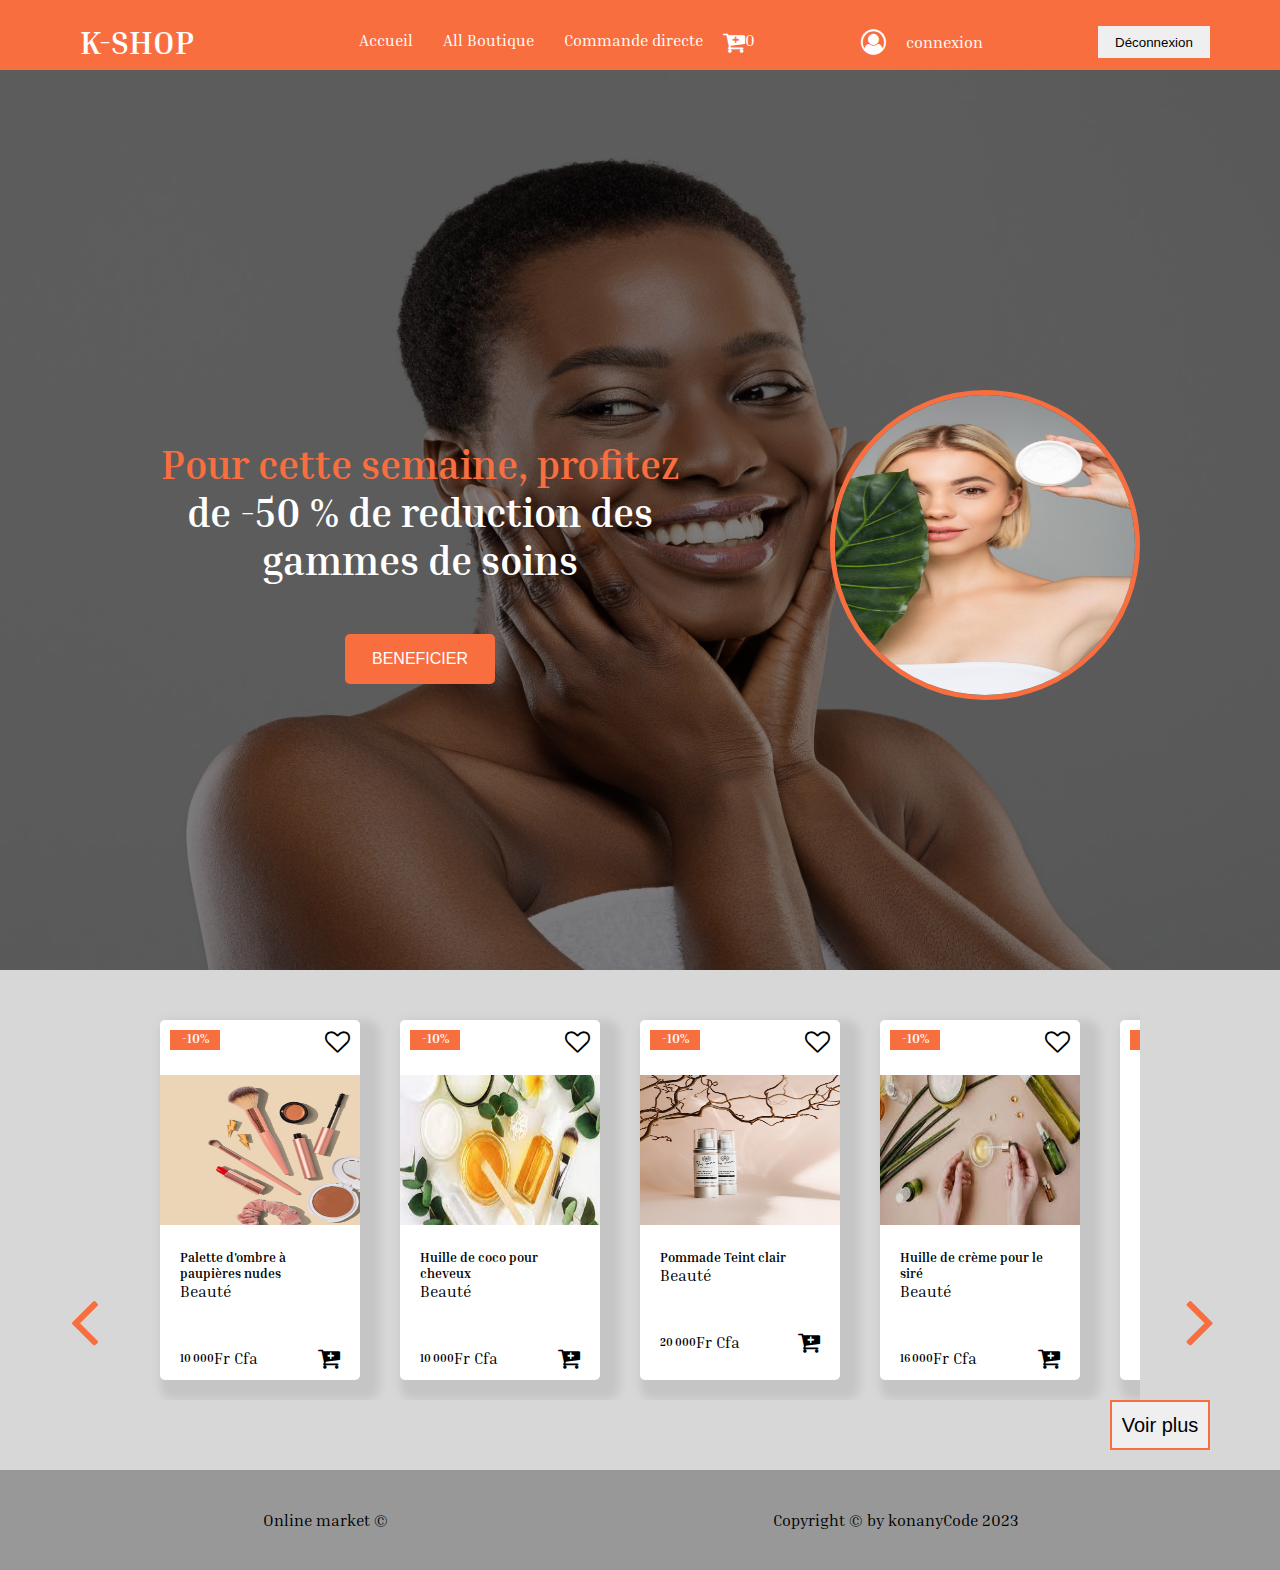
==== commit 5a919ac0: "ajout" ====
--- a/index.html
+++ b/index.html
@@ -30,17 +30,19 @@
             <li><a href="./page/commande.html">Commande directe</a></li>
           </ul>
           <a href="./page/panier.html" class="panier" id="panier"
-            ><i class="fa fa-cart-plus" style="font-size:24px"></i
+            ><i class="fa fa-cart-plus" style="font-size: 24px"></i
             ><span class="badge" id="nombre">5</span>
           </a>
         </nav>
         <div class="log">
-          <i class="fa fa-user-circle-o" style="font-size:25px; color: white;"></i
-            >
+          <i
+            class="fa fa-user-circle-o"
+            style="font-size: 25px; color: white"
+          ></i>
           <a href="#" id="userUtil" class="log">Connexion</a>
         </div>
         <div>
-          <button type="button " id="btndeconn" >Déconnexion</button>
+          <button type="button " id="btndeconn" style="width: 7rem; height: 2rem; border: none;" >Déconnexion</button>
         </div>
       </div>
     </header>
@@ -50,16 +52,16 @@
         <div class="accText">
           <div class="textAcc">
             <h5 class="txtAcc">
-              <span class="specia">Pour cette semaine, profitez</span> de -50 % de
-              reduction des gammes de soins
+              <span class="specia">Pour cette semaine, profitez</span> de -50 %
+              de reduction des gammes de soins
             </h5>
             <button type="submit" class="btnSub">BENEFICIER</button>
           </div>
-          <img class="imgCir" src="./image/women2.jpeg" alt="" >
+          <img class="imgCir" src="./image/women2.jpeg" alt="" />
         </div>
       </div>
     </section>
-     <!-- section accueil -->
+    <!-- section accueil -->
     <main>
       <section class="list">
         <div class="cardElement" id="scrollElement">
@@ -83,10 +85,10 @@
             </div>
             <div class="infoPa">
               <div class="prixElemnt">
-                <h6 class="price" > 10 000</h6>
-              <p> Fr Cfa</p>
-              </div>
-              
+                <h6 class="price">10 000</h6>
+                <p>Fr Cfa</p>
+              </div>
+
               <i
                 id="icoclick"
                 class="fa fa-cart-plus"
@@ -114,8 +116,8 @@
             </div>
             <div class="infoPa">
               <div class="prixElemnt">
-                <h6 class="price" > 10 000</h6>
-              <p> Fr Cfa</p>
+                <h6 class="price">10 000</h6>
+                <p>Fr Cfa</p>
               </div>
               <i
                 id="icoclick"
@@ -144,8 +146,8 @@
             </div>
             <div class="infoPa">
               <div class="prixElemnt">
-                <h6 class="price" > 20 000</h6>
-              <p> Fr Cfa</p>
+                <h6 class="price">20 000</h6>
+                <p>Fr Cfa</p>
               </div>
               <i
                 id="icoclick"
@@ -174,8 +176,8 @@
             </div>
             <div class="infoPa">
               <div class="prixElemnt">
-                <h6 class="price" > 16 000</h6>
-              <p> Fr Cfa</p>
+                <h6 class="price">16 000</h6>
+                <p>Fr Cfa</p>
               </div>
               <i
                 id="icoclick"
@@ -204,8 +206,8 @@
             </div>
             <div class="infoPa">
               <div class="prixElemnt">
-                <h6 class="price" > 7 000 </h6>
-              <p> Fr Cfa</p>
+                <h6 class="price">7 000</h6>
+                <p>Fr Cfa</p>
               </div>
               <i
                 id="icoclick"
@@ -234,8 +236,8 @@
             </div>
             <div class="infoPa">
               <div class="prixElemnt">
-                <h6 class="price" > 15 000</h6>
-              <p> Fr Cfa</p>
+                <h6 class="price">15 000</h6>
+                <p>Fr Cfa</p>
               </div>
               <i
                 id="icoclick"
@@ -264,8 +266,8 @@
             </div>
             <div class="infoPa">
               <div class="prixElemnt">
-                <h6 class="price" > 15 000</h6>
-              <p> Fr Cfa</p>
+                <h6 class="price">15 000</h6>
+                <p>Fr Cfa</p>
               </div>
               <i
                 id="icoclick"
@@ -294,8 +296,8 @@
             </div>
             <div class="infoPa">
               <div class="prixElemnt">
-                <h6 class="price" > 50 000 </h6>
-              <p> Fr Cfa</p>
+                <h6 class="price">50 000</h6>
+                <p>Fr Cfa</p>
               </div>
               <i
                 id="icoclick"
@@ -324,8 +326,8 @@
             </div>
             <div class="infoPa">
               <div class="prixElemnt">
-                <h6 class="price" >120 000</h6>
-              <p> Fr Cfa</p>
+                <h6 class="price">120 000</h6>
+                <p>Fr Cfa</p>
               </div>
               <i
                 id="icoclick"
@@ -344,7 +346,7 @@
           ></a>
         </div>
         <div class="btnplus">
-          <button class="btnp" type="submit">Voir plus</button>
+          <button class="btnp" id="voir" type="submit">Voir plus</button>
         </div>
       </section>
     </main>
@@ -355,16 +357,21 @@
       </div>
     </footer>
     <script>
-             
-          let btndeconn = document.getElementById("btndeconn");
+      let btndeconn = document.getElementById("btndeconn");
 
-          btndeconn.addEventListener("click", ()=>{
-            window.location.href = "page/login.html";
+      btndeconn.addEventListener("click", () => {
+        window.location.href = "page/login.html";
+      });
+      let btnp = document.getElementById("voir");
 
-          })
+      btnp.addEventListener("click", () => {
+        window.location.href = "./page/allboutik.html";
+      });
     </script>
+    <script src="./js/AjoutPanier.js"></script>
     <script src="./js/script.js"></script>
     <script src="./js/authen.js"></script>
-    <script src="./js/AjoutPanier.js"></script>
+    <script src="./js/log.js"></script>
+
   </body>
 </html>
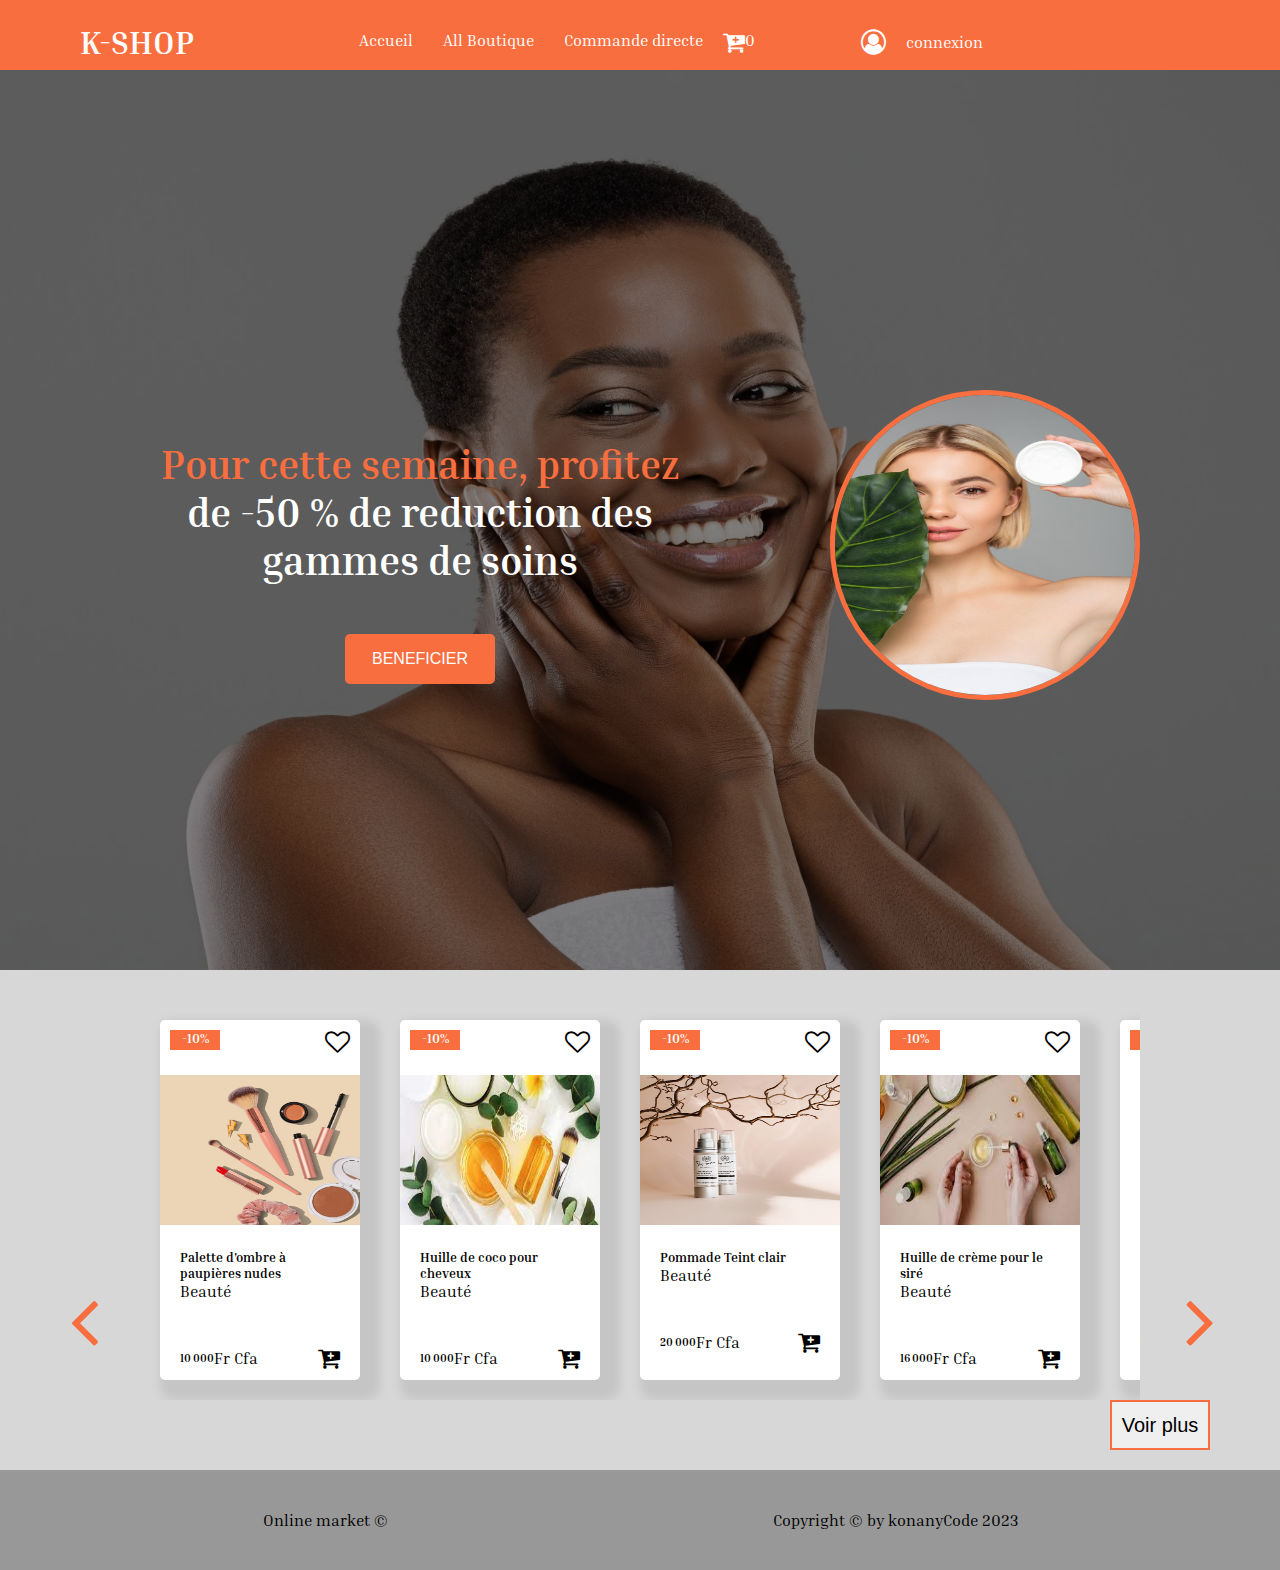
==== commit effbbc45: "ok" ====
--- a/index.html
+++ b/index.html
@@ -25,7 +25,7 @@
         </div>
         <nav class="menu">
           <ul class="menu-list">
-            <li><a href="#">Accueil</a></li>
+            <li><a href="#" class="acce active">Accueil</a></li>
             <li><a href="./page/allBoutik.html">All Boutique</a></li>
             <li><a href="./page/commande.html">Commande directe</a></li>
           </ul>
@@ -39,10 +39,13 @@
             class="fa fa-user-circle-o"
             style="font-size: 25px; color: white"
           ></i>
-          <a href="#" id="userUtil" class="log">Connexion</a>
-        </div>
-        <div>
-          <button type="button " id="btndeconn" style="width: 7rem; height: 2rem; border: none;" >Déconnexion</button>
+          <a href="#" id="userUtil" class="log">connexion</a>
+        </div>
+        <div id="deco">
+          <button type="button " id="btndeconn"  style="width: 7rem; height: 2rem; border: none"
+          >
+            Déconnexion
+          </button>
         </div>
       </div>
     </header>
@@ -368,10 +371,9 @@
         window.location.href = "./page/allboutik.html";
       });
     </script>
+    <script src="./js/authen.js"></script>
     <script src="./js/AjoutPanier.js"></script>
     <script src="./js/script.js"></script>
-    <script src="./js/authen.js"></script>
     <script src="./js/log.js"></script>
-
   </body>
 </html>
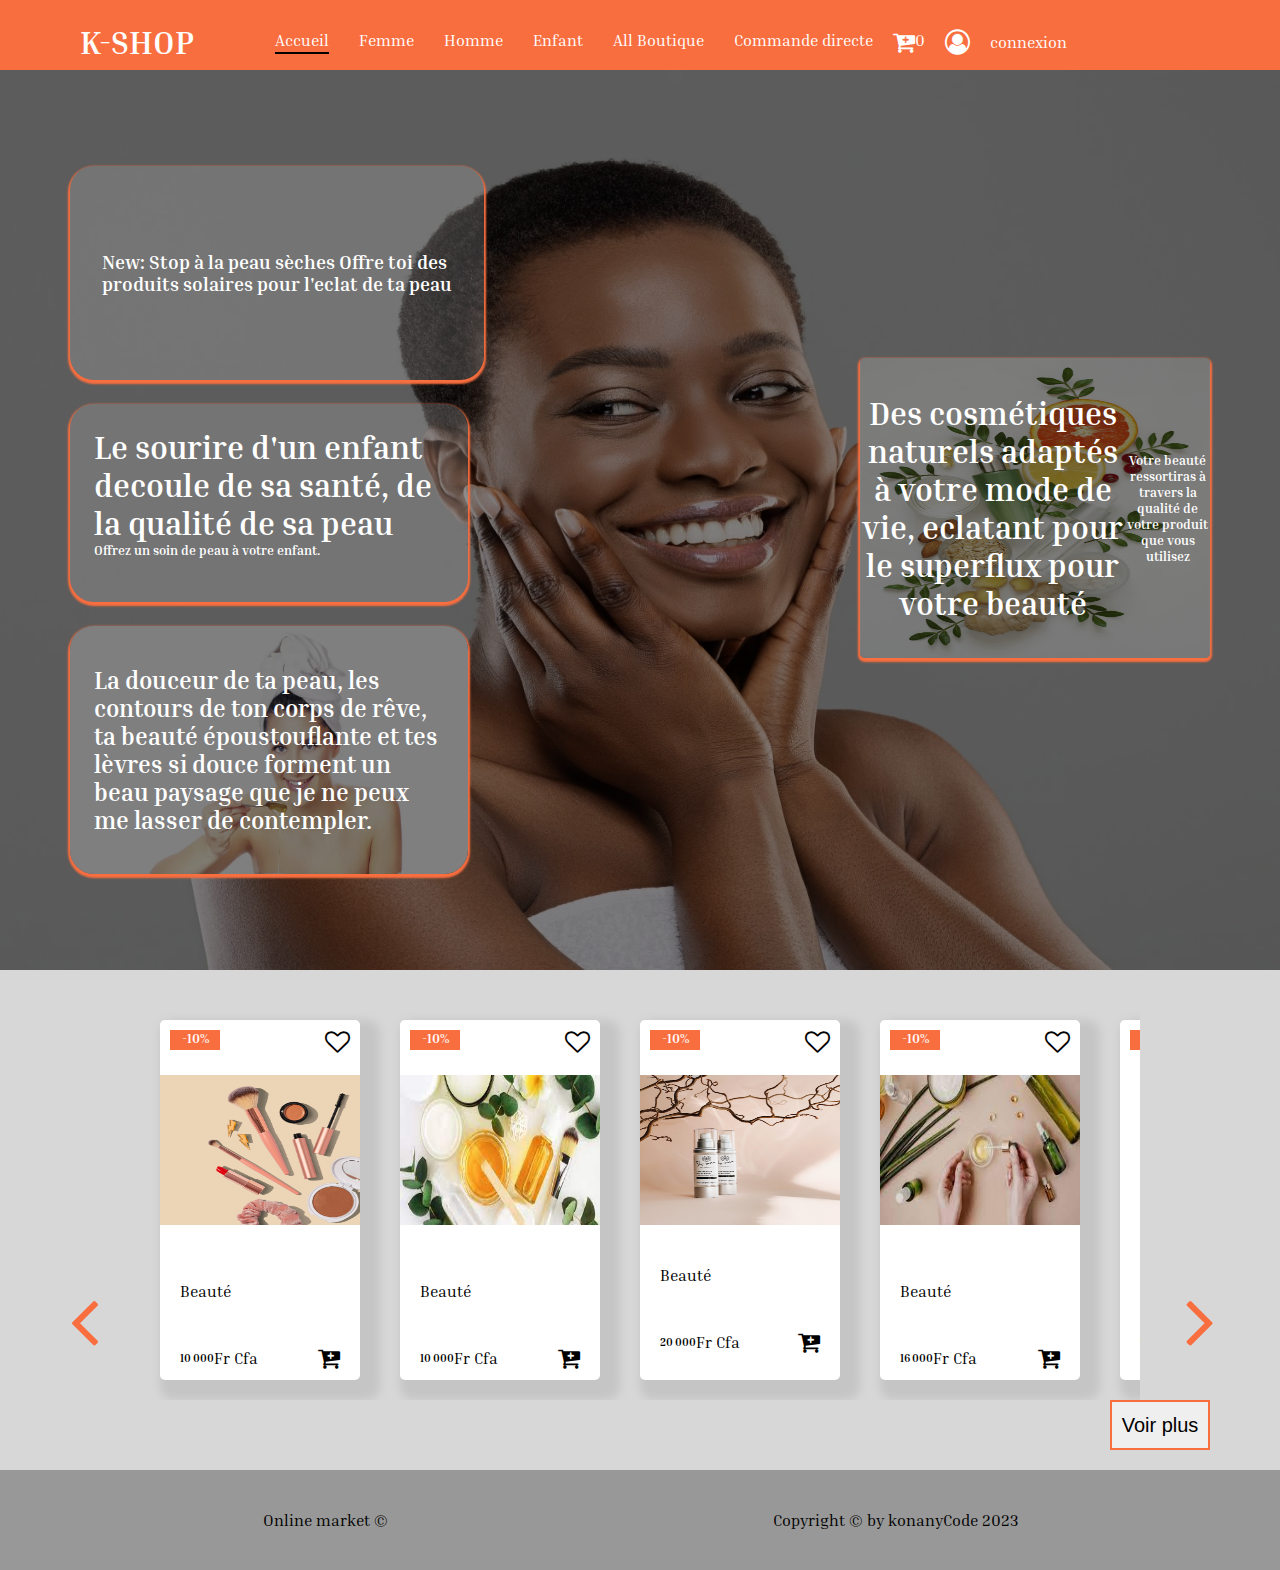
==== commit a78e07ea: "ok" ====
--- a/index.html
+++ b/index.html
@@ -25,7 +25,10 @@
         </div>
         <nav class="menu">
           <ul class="menu-list">
-            <li><a href="#" class="acce active">Accueil</a></li>
+            <li class="acce active"><a href="#" >Accueil</a></li>
+            <li><a href="#">Femme</a> </li>
+            <li><a href="#">Homme</a> </li>
+            <li><a href="#">Enfant</a> </li>
             <li><a href="./page/allBoutik.html">All Boutique</a></li>
             <li><a href="./page/commande.html">Commande directe</a></li>
           </ul>
@@ -42,7 +45,10 @@
           <a href="#" id="userUtil" class="log">connexion</a>
         </div>
         <div id="deco">
-          <button type="button " id="btndeconn"  style="width: 7rem; height: 2rem; border: none"
+          <button
+            type="button "
+            id="btndeconn"
+            style="width: 7rem; height: 2rem; border: none"
           >
             Déconnexion
           </button>
@@ -52,7 +58,34 @@
     <!-- section accueil -->
     <section class="accueil">
       <div class="font-black">
-        <div class="accText">
+        <div class="bulInfo">
+          <div class="info1">
+              <div class="infoPeau">
+                <h3>New: Stop à  la peau sèches Offre toi des produits solaires pour l'eclat de ta peau</h3>
+              
+              </div>
+              <div class="infoEnf">
+                <h1>
+                  Le sourire d'un enfant decoule de sa santé, de la qualité de sa peau 
+                </h1>
+                <h5>Offrez un soin de peau à votre enfant.</h5>
+              </div>
+              <div class="infoHom">
+                <h2>La douceur de ta peau, les contours de ton corps de rêve, ta beauté époustouflante et tes lèvres si douce forment un beau paysage que je ne peux me lasser de contempler.</h2>
+              </div>
+          </div>
+          <div class="info2">
+            <div class="infoFem">
+              <h1>
+                Des cosmétiques naturels adaptés à votre mode de vie, eclatant pour le superflux pour votre beauté
+              </h1>
+              <h5>Votre beauté ressortiras à travers la qualité de votre produit que vous utilisez</h5>
+            </div>
+            <!-- <img class="imgCir" src="./image/women2.jpeg" alt="" /> -->
+          </div>
+         
+        </div>
+        <!-- <div class="accText">
           <div class="textAcc">
             <h5 class="txtAcc">
               <span class="specia">Pour cette semaine, profitez</span> de -50 %
@@ -61,7 +94,8 @@
             <button type="submit" class="btnSub">BENEFICIER</button>
           </div>
           <img class="imgCir" src="./image/women2.jpeg" alt="" />
-        </div>
+        </div> -->
+       
       </div>
     </section>
     <!-- section accueil -->
@@ -363,10 +397,9 @@
       let btndeconn = document.getElementById("btndeconn");
 
       btndeconn.addEventListener("click", () => {
-        window.location.href = "page/login.html";
+        window.location.href = "index.html";
       });
       let btnp = document.getElementById("voir");
-
       btnp.addEventListener("click", () => {
         window.location.href = "./page/allboutik.html";
       });
--- a/css/style.css
+++ b/css/style.css
@@ -20,7 +20,7 @@
 }
 h1,
 h2,
-h3 {
+h3 ,h5{
   color: white;
 }
 #userUtil{
@@ -30,9 +30,15 @@
   text-decoration: none;
   color: rgb(255, 255, 255);
 }
+.acce :active{
+  border-bottom:2px 2px 2px rgb(17, 199, 84);
+}
 li {
   list-style-type: none;
   margin-left: 30px;
+}
+.active{
+  border-bottom: 2px solid black;
 }
 .logo {
   margin-left: 10px;
@@ -52,6 +58,7 @@
   max-width: 71.25rem;
   margin: 0 auto;
   padding: 20px;
+  position: sticky;
 }
 .menu {
   display: flex;
@@ -62,6 +69,16 @@
   justify-content: space-between;
   margin-left: 30px;
 }
+/* .sous{
+  display: none;
+  box-shadow: 0px 1px 2px #CCC;
+  background-color: white;
+}
+nav > ul li:hover .sous{
+display: block;
+align-items: center;
+justify-content: center;
+} */
 .panier {
   display: flex;
   justify-content: center;
@@ -85,12 +102,83 @@
   margin: 0 auto;
   display: flex;
   justify-content: space-around;
+  flex-direction: column;
+}
+.bulInfo{
+  width: 71.25rem;
+  margin: 0 auto;
+  display: flex;
+  justify-content: space-around;
+}
+.info1{
+width:50rem;
+display: inline-block;
 }
 .accText{
     display: flex;
     justify-content: space-between;
     width: 1140px;
-    padding-top: 20rem;
+    padding-top: 10rem;
+}
+.infoPeau{
+  display: flex ;
+  align-items: center;
+  justify-content: center;
+  width: 21.875rem;
+  height: 150px;
+  margin-right: 2rem;
+  margin-bottom: 1.5rem;
+  background-color: #d7d7d733;
+  border-radius: 1.5rem;
+  padding: 1.5rem;
+  box-shadow: 0px 2px 2px 2px #f96e3f ;
+  padding: 2rem;
+}
+.info2{
+display: flex;
+justify-content: center;
+align-items: center;
+}
+.infoEnf{
+  width: 21.875rem;
+  height: 150px;
+  background-color: #d7d7d733;
+  border-radius: 1.5rem;
+  padding: 1.5rem;
+  box-shadow: 0px 2px 2px 2px #f96e3f ;
+  margin-bottom: 1.5rem;
+}
+.infoHom{
+  width: 21.875rem;
+ display: flex;
+ align-items: center;
+ justify-content: center;
+ height: 200px;
+  background: linear-gradient(rgba(0, 0, 0, 0.5), rgba(0, 0, 0, 0.5)),url("../image/women5.png");
+  background-size: 100% 100%;
+  background-repeat: no-repeat;
+  background-origin: padding-box;
+  border-radius: 5px;
+  background-color: #d7d7d733;
+  border-radius: 1.5rem;
+  padding: 1.5rem;
+  box-shadow: 0px 2px 2px 2px #f96e3f ;
+  
+}
+.infoFem{
+  width: 21.875rem;
+  height: 300px;
+  display: flex;
+  justify-content: center;
+  align-items: center;
+  background: linear-gradient(rgba(0, 0, 0, 0.5), rgba(0, 0, 0, 0.5)),url("../image/mg15.png");
+  background-size: 100% 100%;
+  background-repeat: no-repeat;
+  background-origin: padding-box;
+  border-radius: 5px;
+  text-align: center;
+  margin-bottom: 1.5rem;
+  box-shadow: 0px 2px 2px 2px #f96e3f ;
 }
 /* .imageAcc{
 
@@ -100,10 +188,10 @@
 } */
 
 .textAcc {
-
   text-align: center;
   width: 50rem;
 }
+
 .txtAcc {
   font-size: 60px;
   padding-top: 20px;
@@ -7443,13 +7531,13 @@
   font-size: 3rem;
 }
 .allimgslice {
-  width: 50rem;
+  width: 60rem;
   height: 37.5rem;
 }
 .allSlice {
-  
+  background-color: #d9d9d9;
   width: 100%;
-  height: 600px;
+  height: 300px;
 }
 .allList {
   width: 60rem;
@@ -8624,7 +8712,7 @@
 /* debut all boultique css  */
 
 .slicer {
-  width: 50rem;
+  width: 70rem;
   margin: 0 auto;
 }
 .fade {
@@ -8654,19 +8742,18 @@
   font-size: 3rem;
 }
 .allimgslice {
-  width: 100rem;
+  width: 70rem;
   height: 37.5rem;
   object-fit: fill;
 }
 .allSlice {
   background-color: #d9d9d9;
   width: 100%;
-  height: 600px;
+  height: 300px;
 }
 .allList {
-  width: 60rem;
-  margin: 0 auto;
-  padding: 20px;
+  width: 68rem;
+  margin: 0 auto;
 }
 .titleList {
   color: black;
@@ -8679,18 +8766,17 @@
 
 }
 .allcard {
-  width: 70rem;
-  max-height: 50rem;
+  width: 30rem;
+  height: 40rem;
   padding: 1rem;
   display: block;
   align-items: center;
   text-align: center;
-  margin-left: 7rem;
   margin-bottom: 2rem;
-}
-.allcard:hover > .allhover {
-  opacity: 1;
-}
+  background-color:bisque;
+  box-shadow: 0.3rem 0.3rem 0.3rem 0.3rem grey;
+}
+
 .allAccueil{
   background-color: #d7d7d7;
 }
@@ -8702,14 +8788,15 @@
 .allListcard {
   display: flex;
   flex-wrap: wrap;
-  width: 400px;
+  width: 70rem;
   margin-left: 5rem;
   margin-top: 2rem;
 }
 .allimgCard {
-  width: 10rem;
-  margin-bottom: 30px;
-  height: 10rem;
+  width: 20rem;
+  height: 20rem;
+  margin-bottom: 10px;
+  
 }
 .allprice {
   display: flex;
@@ -8721,7 +8808,7 @@
 }
 .allListInfo {
   display: flex;
-  justify-content: space-between;
+  justify-content: space-around;
   align-items: center;
   margin-bottom: 2rem;
 }
@@ -8784,18 +8871,17 @@
   display: none;
 }
 .dayscosm {
+  width: 80rem;
+  margin: 0 auto;
+}
+.dayList {
   width: 100%;
-  margin: 0 auto;
-  padding: 2rem;
-}
-.dayList {
-  width: 50%;
   display: flex;
   flex-wrap: wrap;
 }
 .dayCard {
   width: 20rem;
-  height: 150px;
+  height: 250px;
   margin: 20px;
   margin-bottom: 20px;
   background-color: white;
@@ -8811,15 +8897,16 @@
   padding: 10px;
 }
 .daysPourc {
-  width: 50px;
+  width: 30px;
   background-color: #f96e3f;
-  height: 20px;
+  height: 10px;
   text-align: center;
   color: white;
 }
 .DaysinfoListPro {
-  display: block;
-  justify-content: center;
+  display: flex;
+  justify-content: space-around;
+  align-items: center;
   margin-bottom: 5px;
   text-align: center;
 }
@@ -9030,7 +9117,7 @@
 }
 @media screen and (max-width:600px) {
   html{
-    font-size: 40%;
+    font-size: 50%;
   }
   
 /* fin menu  */
@@ -9264,13 +9351,12 @@
   font-size: 3rem;
 }
 .allimgslice {
-  width: 50rem;
-  
+  width: 70rem;
 }
 .allSlice {
   background-color: #d9d9d9;
   width: 100%;
-  height: 600px;
+  height: 250px;
 }
 .allList {
   width: 60rem;
@@ -9289,13 +9375,14 @@
 }
 .allcard {
  width: 20rem;
-  height: 20rem;
+  height: 40rem;
   padding: 1rem;
   display: block;
   align-items: center;
   text-align: center;
   margin-left: 2rem;
   margin-bottom: 2rem;
+  border-radius: 5px;
 }
 .allcard:hover > .allhover {
   opacity: 1;
@@ -9315,9 +9402,10 @@
   margin-left: 2rem;
 }
 .allimgCard {
-  width: 10rem;
+  width: 15rem;
   margin-bottom: 30px;
-  height: 10rem;
+  height: 15rem;
+  border-radius: 5px;
 }
 .allprice {
   display: flex;
@@ -9392,7 +9480,7 @@
   display: none;
 }
 .dayscosm {
-  width: 50rem;
+  width: 80rem;
   margin: 0 auto;
   padding: 2rem;
 }
@@ -9402,7 +9490,7 @@
 }
 .dayCard {
   width: 20rem;
-  height: 360px;
+  height: 35rem;
   margin: 20px;
   margin-bottom: 20px;
   background-color: white;
@@ -9425,8 +9513,8 @@
   color: white;
 }
 .DaysinfoListPro {
-  display: block;
-  justify-content: center;
+  display: flex;
+  justify-content: space-around;
   margin-bottom: 5px;
   text-align: center;
 }
@@ -9482,7 +9570,7 @@
   margin-right: 10rem;
 }
 .clico {
-  display: flex;
+  display: none;
   justify-content: space-around;
   width: 10rem;
   margin: 0 auto;
@@ -9840,9 +9928,411 @@
 }
 
 /* fin list pub */
-
-}
-@media screen and (max-width:460px) {
+/* debut all boultique css  */
+
+.slicer {
+  width: 60rem;
+  margin: 0 auto;
+}
+.fade {
+  animation-name: fade;
+  animation-duration: 1.5s;
+}
+@keyframes fade {
+  from {
+    opacity: 0.5;
+  }
+  to {
+    opacity: 0.9;
+  }
+}
+
+.slide {
+  display: none;
+}
+.kshop {
+  color: #f96e3f;
+}
+.slideInfo {
+  position: absolute;
+  width: 30rem;
+  left: 20rem;
+  top: 12rem;
+  font-size: 3rem;
+}
+.allimgslice {
+  width: 60rem;
+  
+}
+.allSlice {
+  background-color: #d9d9d9;
+  width: 100%;
+  height: 250px;
+}
+.allList {
+  width: 60rem;
+  margin: 0 auto;
+  padding: 20px;
+}
+.titleList {
+  color: black;
+  width: 200px;
+  font-weight: bold;
+  text-align: center;
+  margin: 0 auto;
+  padding: 2rem;
+  font-size: 40px;
+
+}
+.allcard {
+ width: 20rem;
+  height: 34rem;
+  padding: 1rem;
+  display: block;
+  align-items: center;
+  text-align: center;
+  margin-left: 2rem;
+  margin-bottom: 2rem;
+}
+.allcard:hover > .allhover {
+  opacity: 1;
+}
+.allAccueil{
+  background-color: #d7d7d7;
+}
+.allcard:hover {
+  background-color: white;
+  border-radius: 0.3rem;
+  box-shadow: 0.3rem 0.3rem 0.3rem 0.3rem grey;
+}
+.allListcard {
+  display: flex;
+  flex-wrap: wrap;
+  width: 60rem;
+  margin-left: 2rem;
+}
+.allimgCard {
+  width: 10rem;
+  margin-bottom: 30px;
+  height: 10rem;
+}
+.allprice {
+  display: flex;
+  justify-content: space-around;
+  margin-bottom: 2rem;
+}
+.price {
+  margin-right: 2 rem;
+}
+.allListInfo {
+  display: flex;
+  justify-content: space-between;
+  align-items: center;
+  margin-bottom: 2rem;
+}
+.okIcon {
+  color: #f96e3f;
+}
+.infopr {
+  width: 6rem;
+  font-size: 10px;
+}
+.allhover {
+  display: flex;
+  justify-content: space-evenly;
+  align-items: center;
+  opacity: 0;
+}
+.allbtn {
+  border: none;
+  width: 7rem;
+  height: 2rem;
+  border-radius: 2rem;
+  background-color: #f96e3f;
+  color: white;
+  font-size: 1.2rem;
+}
+.pub {
+  width: 100%;
+  height: 25rem;
+  background-color: rgba(69, 69, 69, 0.773);
+}
+.pubimag {
+  height: 15rem;
+  width: 15rem;
+  border-radius: 10rem;
+}
+.infoPub {
+  display: flex;
+  justify-content: space-around;
+  padding: 4rem;
+  align-items: center;
+  width: 50%;
+  margin: 0 auto;
+}
+.offr {
+  margin-left: 1.1rem;
+}
+.sp {
+  width: 25rem;
+}
+.col {
+  color: #f96e3f;
+}
+.offf {
+  font-size: 5rem;
+}
+.bul {
+  display: none;
+}
+.bul2 {
+  display: none;
+}
+.dayscosm {
+  width: 80rem;
+  margin: 0 auto;
+  padding: 2rem;
+}
+.dayList {
+  display: flex;
+  flex-wrap: wrap;
+}
+.dayCard {
+  width: 20rem;
+  height: 250px;
+  margin: 20px;
+  margin-bottom: 20px;
+  background-color: white;
+  align-items: center;
+  border-radius: 5px;
+  box-shadow: 10px 10px 10px 10px rgb(197, 197, 197);
+  text-align: center;
+}
+.daysLike {
+  display: flex;
+  justify-content: space-between;
+  margin-bottom: 0.2rem;
+  padding: 10px;
+}
+.daysPourc {
+  width: 50px;
+  background-color: #f96e3f;
+  height: 20px;
+  text-align: center;
+  color: white;
+}
+.DaysinfoListPro {
+  display: block;
+  justify-content: center;
+  margin-bottom: 5px;
+  text-align: center;
+}
+.daysinfoPa {
+  display: flex;
+  justify-content: space-around;
+  margin-bottom: 0.5rem;
+  padding: 20px;
+  align-items: center;
+  align-content: center;
+}
+.Daysimag img {
+  width: 12.5rem;
+  height: 9.375rem;
+  margin-bottom: 2rem;
+}
+.imag {
+  text-align: center;
+}
+.daysLikePromo {
+  text-align: center;
+  margin-bottom: 0.2rem;
+  padding: 10px;
+}
+.imgScrol {
+  width: 10rem;
+  height: 10rem;
+  border-radius: 100%;
+}
+.scrollelemnt {
+  width: 100%;
+  height: 20rem;
+  background-color: rgba(69, 69, 69, 0.773);
+}
+.scrolList {
+  width: 50rem;
+  margin: 0 auto;
+  display: flex;
+  overflow: auto;
+  white-space: nowrap;
+  -ms-overflow-style: none;
+  padding: 3rem;
+}
+.scrolList::-webkit-scrollbar {
+  display: none;
+}
+.alliconClic {
+  width: 25rem;
+  margin: 0 auto;
+}
+.allclic1 {
+  font-size: 20px;
+  margin-right: 10rem;
+}
+.clico {
+  display: none;
+  justify-content: space-around;
+  width: 10rem;
+  margin: 0 auto;
+  /* background-color: #d9d9d9; */
+  border-radius: 5rem;
+  
+}
+.callelem {
+  display: flex;
+  width: 15rem;
+  justify-content: space-around;
+  align-items: center;
+  margin-right: 2rem;
+}
+.callList {
+  display: flex;
+  width: 40rem;
+  flex-wrap: wrap;
+  margin: 0 auto;
+  padding: 5rem;
+}
+.cita1 {
+  width: 30rem;
+  height: 20rem;
+
+  margin-right: 2rem;
+  border-radius: 2rem;
+  background: linear-gradient(rgba(0, 0, 0, 0.5), rgba(0, 0, 0, 0.5)),
+    url("../image/cita1.jpeg");
+}
+.ci1 {
+  padding-top: 6rem;
+  text-align: center;
+  font-size: 1.2rem;
+  color: white;
+}
+.ci2 {
+  padding-top: 6rem;
+  text-align: center;
+  font-size: 1.2rem;
+  color: white;
+}
+.cita2 {
+  width: 30rem;
+  height: 20rem;
+  background-color: #af2c2c;
+  margin-right: 2rem;
+  border-radius: 2rem;
+  background: linear-gradient(rgba(0, 0, 0, 0.5), rgba(0, 0, 0, 0.5)),
+    url("../image/cita2.jpeg");
+}
+.citation {
+  width: 500px;
+  display: flex;
+  justify-content: space-around;
+  margin: 0 auto;
+  padding: 3rem;
+}
+.partenaire {
+  width: 60rem;
+  display: flex;
+  justify-content: space-around;
+  margin: 0 auto;
+  padding: 2rem;
+}
+.parte {
+  height: 5rem;
+  width: 12rem;
+}
+/* fin all boultique css  */
+
+/* début footer */
+
+footer {
+  margin-top: 20px;
+  width: 100%;
+  height: 100px;
+  background-color: #989898;
+  display: flex;
+  justify-content: center;
+  align-items: center;
+}
+.foote {
+  width: 1140px;
+  margin: 0 auto;
+  display: flex;
+  justify-content: space-around;
+}
+/* all-footer */
+.newletter {
+  display: flex;
+  justify-content: space-around;
+  align-items: center;
+  background-color: black;
+  width: 80rem;
+  height: 120px;
+}
+.recev{
+    color: white;
+    width: 200px;
+}
+.inputLetter input{
+    border: none;
+    width: 100px;
+    height: 40px;
+    background-color: grey;
+    color: white;
+}
+.inputLetter input::placeholder{
+    color: white;
+    text-align: center;
+}
+.bouton button{
+    border: none;
+    background-color: #f96e3f;
+    color: white;
+    width: 100px;
+    height: 30px;
+}
+.new{
+    width: 100%;
+    margin: 0 auto;
+    margin-bottom: 10px;
+}
+.bottomFooter{
+    padding-top: 20px;
+    display: flex;
+    justify-content: space-around;
+
+}
+.botElem{
+    text-align: center;
+}
+.linkInFo{
+    color: black;
+}
+.kshopFoot{
+    color: #f96e3f;
+    margin-bottom: 20px; 
+}
+.apropos{
+    width: 300px;
+
+}
+.hr{
+    color: black;
+}
+/* all-footer */
+/* fin footer */
+
+
+}
+@media screen and (max-width:500px) {
   html{
     font-size: 40%;
   }
@@ -9874,8 +10364,8 @@
   align-items: center;
   width: 100%;
   margin: 0 auto;
-}
-
+  
+}
 #userUtil{
   margin-left: 5px;
 }
@@ -10047,11 +10537,418 @@
 }
 
 /* fin list pub */
-
-}
-@media screen and (max-width:415px) {
+/* debut all boultique css  */
+
+.slicer {
+  width: 60rem;
+  margin: 0 auto;
+}
+.fade {
+  animation-name: fade;
+  animation-duration: 1.5s;
+}
+@keyframes fade {
+  from {
+    opacity: 0.5;
+  }
+  to {
+    opacity: 0.9;
+  }
+}
+
+.slide {
+  display: none;
+}
+.kshop {
+  color: #f96e3f;
+}
+.slideInfo {
+  position: absolute;
+  width: 30rem;
+  left: 20rem;
+  top: 12rem;
+  font-size: 3rem;
+}
+.allimgslice {
+  width: 60rem;
+  
+}
+.allSlice {
+  background-color: #d9d9d9;
+  width: 100%;
+  height: 250px;
+}
+.desc{
+  width: 8rem;
+}
+.allList {
+  width: 60rem;
+  margin: 0 auto;
+  padding: 20px;
+}
+.titleList {
+  color: black;
+  width: 100px;
+  font-weight: bold;
+  text-align: center;
+  margin: 0 auto;
+  font-size: 10px;
+
+}
+.allcard {
+ width: 20rem;
+  height: 34rem;
+  padding: 1rem;
+  display: block;
+  align-items: center;
+  text-align: center;
+  margin-left: 2rem;
+  margin-bottom: 2rem;
+}
+.allcard:hover > .allhover {
+  opacity: 1;
+}
+.allAccueil{
+  background-color: #d7d7d7;
+}
+.allcard:hover {
+  background-color: white;
+  border-radius: 0.3rem;
+  box-shadow: 0.3rem 0.3rem 0.3rem 0.3rem grey;
+}
+.allListcard {
+  display: flex;
+  flex-wrap: wrap;
+  width: 60rem;
+  margin-left: 2rem;
+}
+.allimgCard {
+  width: 10rem;
+  margin-bottom: 30px;
+  height: 10rem;
+}
+.allprice {
+  display: flex;
+  justify-content: space-around;
+  margin-bottom: 2rem;
+}
+.price {
+  margin-right: 2 rem;
+}
+.allListInfo {
+  display: flex;
+  justify-content: space-between;
+  align-items: center;
+  margin-bottom: 2rem;
+}
+.okIcon {
+  color: #f96e3f;
+}
+.infopr {
+  width: 6rem;
+  font-size: 10px;
+}
+.allhover {
+  display: flex;
+  justify-content: space-evenly;
+  align-items: center;
+  opacity: 0;
+}
+.allbtn {
+  border: none;
+  width: 7rem;
+  height: 2rem;
+  border-radius: 2rem;
+  background-color: #f96e3f;
+  color: white;
+  font-size: 1.2rem;
+}
+.pub {
+  width: 100%;
+  height: 25rem;
+  background-color: rgba(69, 69, 69, 0.773);
+}
+.pubimag {
+  height: 15rem;
+  width: 15rem;
+  border-radius: 10rem;
+}
+.infoPub {
+  display: flex;
+  justify-content: space-around;
+  padding: 4rem;
+  align-items: center;
+  width: 50%;
+  margin: 0 auto;
+}
+.offr {
+  margin-left: 1.1rem;
+}
+.sp {
+  width: 25rem;
+}
+.col {
+  color: #f96e3f;
+}
+.offf {
+  font-size: 5rem;
+}
+.bul {
+  display: none;
+}
+.bul2 {
+  display: none;
+}
+.dayscosm {
+  width: 60rem;
+  margin: 0 auto;
+  padding: 2rem;
+}
+.dayList {
+  display: flex;
+  flex-wrap: wrap;
+}
+.dayCard {
+  width: 20rem;
+  height: 250px;
+  margin: 20px;
+  margin-bottom: 20px;
+  background-color: white;
+  align-items: center;
+  border-radius: 5px;
+  box-shadow: 10px 10px 10px 10px rgb(197, 197, 197);
+  text-align: center;
+}
+.daysLike {
+  display: flex;
+  justify-content: space-between;
+  margin-bottom: 0.2rem;
+  padding: 5px;
+}
+.daysPourc {
+  width: 30px;
+  background-color: #f96e3f;
+  height: 10px;
+  text-align: center;
+  color: white;
+}
+.DaysinfoListPro {
+  display: block;
+  justify-content: center;
+  margin-bottom: 2px;
+  text-align: center;
+}
+.titleList{
+  font-size: 20px;
+}
+.daysinfoPa {
+  display: flex;
+  justify-content: space-around;
+  margin-bottom: 0.5rem;
+  padding: 20px;
+  align-items: center;
+  align-content: center;
+}
+.Daysimag img {
+  width: 12.5rem;
+  height: 9.375rem;
+  margin-bottom: 2rem;
+}
+.imag {
+  text-align: center;
+}
+.daysLikePromo {
+  text-align: center;
+  margin-bottom: 0.2rem;
+  padding: 10px;
+}
+.imgScrol {
+  width: 10rem;
+  height: 10rem;
+  border-radius: 100%;
+}
+.scrollelemnt {
+  width: 100%;
+  height: 20rem;
+  background-color: rgba(69, 69, 69, 0.773);
+}
+.scrolList {
+  width: 50rem;
+  margin: 0 auto;
+  display: flex;
+  overflow: auto;
+  white-space: nowrap;
+  -ms-overflow-style: none;
+  padding: 3rem;
+}
+.scrolList::-webkit-scrollbar {
+  display: none;
+}
+.alliconClic {
+  width: 25rem;
+  margin: 0 auto;
+}
+.allclic1 {
+  font-size: 20px;
+  margin-right: 10rem;
+}
+.clico {
+  display: none;
+  justify-content: space-around;
+  width: 10rem;
+  margin: 0 auto;
+  /* background-color: #d9d9d9; */
+  border-radius: 5rem;
+  
+}
+.callelem {
+  display: flex;
+  width: 15rem;
+  justify-content: space-around;
+  align-items: center;
+  margin-right: 2rem;
+}
+.callList {
+  display: flex;
+  width: 40rem;
+  flex-wrap: wrap;
+  margin: 0 auto;
+  padding: 5rem;
+}
+.cita1 {
+  width: 30rem;
+  height: 20rem;
+
+  margin-right: 2rem;
+  border-radius: 2rem;
+  background: linear-gradient(rgba(0, 0, 0, 0.5), rgba(0, 0, 0, 0.5)),
+    url("../image/cita1.jpeg");
+}
+.ci1 {
+  padding-top: 6rem;
+  text-align: center;
+  font-size: 1.2rem;
+  color: white;
+}
+.ci2 {
+  padding-top: 6rem;
+  text-align: center;
+  font-size: 1.2rem;
+  color: white;
+}
+.cita2 {
+  width: 30rem;
+  height: 20rem;
+  background-color: #af2c2c;
+  margin-right: 2rem;
+  border-radius: 2rem;
+  background: linear-gradient(rgba(0, 0, 0, 0.5), rgba(0, 0, 0, 0.5)),
+    url("../image/cita2.jpeg");
+}
+.citation {
+  width: 350px;
+  display: flex;
+  justify-content: space-around;
+  margin: 0 auto;
+  padding: 3rem;
+}
+.partenaire {
+  width: 60rem;
+  display: flex;
+  justify-content: space-around;
+  margin: 0 auto;
+  padding: 2rem;
+}
+.parte {
+  height: 5rem;
+  width: 12rem;
+}
+/* fin all boultique css  */
+
+/* début footer */
+
+footer {
+  margin-top: 20px;
+  width: 100%;
+  height: 100px;
+  background-color: #989898;
+  display: flex;
+  justify-content: center;
+  align-items: center;
+}
+.foote {
+  width: 1140px;
+  margin: 0 auto;
+  display: flex;
+  justify-content: space-around;
+}
+/* all-footer */
+.newletter {
+  display: flex;
+  justify-content: space-around;
+  align-items: center;
+  background-color: black;
+  width: 78rem;
+  height: 120px;
+}
+.recev{
+    color: white;
+    width: 200px;
+}
+.inputLetter input{
+    border: none;
+    width: 100px;
+    height: 40px;
+    background-color: grey;
+    color: white;
+}
+.inputLetter input::placeholder{
+    color: white;
+    text-align: center;
+}
+.bouton button{
+    border: none;
+    background-color: #f96e3f;
+    color: white;
+    width: 100px;
+    height: 30px;
+}
+.new{
+    width: 100%;
+    margin: 0 auto;
+    margin-bottom: 10px;
+}
+.bottomFooter{
+    padding-top: 20px;
+    display: flex;
+    justify-content: space-around;
+
+}
+.botElem{
+    text-align: center;
+}
+.linkInFo{
+    color: black;
+}
+.kshopFoot{
+    color: #f96e3f;
+    margin-bottom: 20px; 
+}
+.apropos{
+    width: 300px;
+
+}
+.hr{
+    color: black;
+}
+/* all-footer */
+/* fin footer */
+
+
+} 
+@media screen and (max-width:460px) {
   html{
-    font-size: 30%;
+    font-size: 40%;
   }
   
 /* fin menu  */
@@ -10061,12 +10958,12 @@
 }
 li {
   list-style-type: none;
-  margin-left: 20px;
+  margin-left: 30px;
 }
 .logo {
-  
-  align-items: center;
-  width: 20rem;
+  margin-left: 10px;
+  align-items: center;
+  width: 15rem;
 }
 header {
   width: 100%;
@@ -10077,7 +10974,7 @@
 }
 .narbar {
   display: flex;
-  justify-content: space-around;
+  justify-content: space-between;
   align-items: center;
   width: 100%;
   margin: 0 auto;
@@ -10256,9 +11153,9 @@
 /* fin list pub */
 
 }
-@media screen and (max-width:380px) {
+@media screen and (max-width:415px) {
   html{
-    font-size: 40%;
+    font-size: 30%;
   }
   
 /* fin menu  */
@@ -10268,15 +11165,12 @@
 }
 li {
   list-style-type: none;
-  margin-left: 30px;
+  margin-left: 20px;
 }
 .logo {
-  margin-left: 10px;
+  
   align-items: center;
   width: 20rem;
-}
-#kk{
-  font-size: 10px;
 }
 header {
   width: 100%;
@@ -10287,11 +11181,10 @@
 }
 .narbar {
   display: flex;
-  justify-content: space-between;
+  justify-content: space-around;
   align-items: center;
   width: 100%;
   margin: 0 auto;
-  padding: 0px;
 }
 
 #userUtil{
@@ -10465,5 +11358,1028 @@
 }
 
 /* fin list pub */
+/* debut all boultique css  */
+
+.slicer {
+  width: 60rem;
+  margin: 0 auto;
+}
+.fade {
+  animation-name: fade;
+  animation-duration: 1.5s;
+}
+@keyframes fade {
+  from {
+    opacity: 0.5;
+  }
+  to {
+    opacity: 0.9;
+  }
+}
+
+.slide {
+  display: none;
+}
+.kshop {
+  color: #f96e3f;
+}
+.slideInfo {
+  position: absolute;
+  width: 30rem;
+  left: 20rem;
+  top: 12rem;
+  font-size: 3rem;
+}
+.allimgslice {
+  width: 60rem;
+  
+}
+.allSlice {
+  background-color: #d9d9d9;
+  width: 100%;
+  height: 250px;
+}
+.desc{
+  width: 8rem;
+}
+.allList {
+  width: 60rem;
+  margin: 0 auto;
+  padding: 20px;
+}
+.titleList {
+  color: black;
+  width: 100px;
+  font-weight: bold;
+  text-align: center;
+  margin: 0 auto;
+  font-size: 10px;
+
+}
+.allcard {
+ width: 20rem;
+  height: 34rem;
+  padding: 1rem;
+  display: block;
+  align-items: center;
+  text-align: center;
+  margin-left: 2rem;
+  margin-bottom: 2rem;
+}
+.allcard:hover > .allhover {
+  opacity: 1;
+}
+.allAccueil{
+  background-color: #d7d7d7;
+}
+.allcard:hover {
+  background-color: white;
+  border-radius: 0.3rem;
+  box-shadow: 0.3rem 0.3rem 0.3rem 0.3rem grey;
+}
+.allListcard {
+  display: flex;
+  flex-wrap: wrap;
+  width: 60rem;
+  margin-left: 2rem;
+}
+.allimgCard {
+  width: 10rem;
+  margin-bottom: 30px;
+  height: 10rem;
+}
+.allprice {
+  display: flex;
+  justify-content: space-around;
+  margin-bottom: 2rem;
+}
+.price {
+  margin-right: 2 rem;
+}
+.allListInfo {
+  display: flex;
+  justify-content: space-between;
+  align-items: center;
+  margin-bottom: 2rem;
+}
+.okIcon {
+  color: #f96e3f;
+}
+.infopr {
+  width: 6rem;
+  font-size: 10px;
+}
+.allhover {
+  display: flex;
+  justify-content: space-evenly;
+  align-items: center;
+  opacity: 0;
+}
+.allbtn {
+  border: none;
+  width: 7rem;
+  height: 2rem;
+  border-radius: 2rem;
+  background-color: #f96e3f;
+  color: white;
+  font-size: 1.2rem;
+}
+.pub {
+  width: 100%;
+  height: 25rem;
+  background-color: rgba(69, 69, 69, 0.773);
+}
+.pubimag {
+  height: 15rem;
+  width: 15rem;
+  border-radius: 10rem;
+}
+.infoPub {
+  display: flex;
+  justify-content: space-around;
+  padding: 4rem;
+  align-items: center;
+  width: 50%;
+  margin: 0 auto;
+}
+.offr {
+  margin-left: 1.1rem;
+}
+.sp {
+  width: 25rem;
+}
+.col {
+  color: #f96e3f;
+}
+.offf {
+  font-size: 5rem;
+}
+.bul {
+  display: none;
+}
+.bul2 {
+  display: none;
+}
+.dayscosm {
+  width: 60rem;
+  margin: 0 auto;
+  padding: 2rem;
+}
+.dayList {
+  display: flex;
+  flex-wrap: wrap;
+}
+.dayCard {
+  width: 20rem;
+  height: 250px;
+  margin: 20px;
+  margin-bottom: 20px;
+  background-color: white;
+  align-items: center;
+  border-radius: 5px;
+  box-shadow: 10px 10px 10px 10px rgb(197, 197, 197);
+  text-align: center;
+}
+.daysLike {
+  display: flex;
+  justify-content: space-between;
+  margin-bottom: 0.2rem;
+  padding: 5px;
+}
+.daysPourc {
+  width: 30px;
+  background-color: #f96e3f;
+  height: 10px;
+  text-align: center;
+  color: white;
+}
+.DaysinfoListPro {
+  display: block;
+  justify-content: center;
+  margin-bottom: 2px;
+  text-align: center;
+}
+.titleList{
+  font-size: 20px;
+}
+.daysinfoPa {
+  display: flex;
+  justify-content: space-around;
+  margin-bottom: 0.5rem;
+  padding: 20px;
+  align-items: center;
+  align-content: center;
+}
+.Daysimag img {
+  width: 12.5rem;
+  height: 9.375rem;
+  margin-bottom: 2rem;
+}
+.imag {
+  text-align: center;
+}
+.daysLikePromo {
+  text-align: center;
+  margin-bottom: 0.2rem;
+  padding: 10px;
+}
+.imgScrol {
+  width: 10rem;
+  height: 10rem;
+  border-radius: 100%;
+}
+.scrollelemnt {
+  width: 100%;
+  height: 20rem;
+  background-color: rgba(69, 69, 69, 0.773);
+}
+.scrolList {
+  width: 50rem;
+  margin: 0 auto;
+  display: flex;
+  overflow: auto;
+  white-space: nowrap;
+  -ms-overflow-style: none;
+  padding: 3rem;
+}
+.scrolList::-webkit-scrollbar {
+  display: none;
+}
+.alliconClic {
+  width: 25rem;
+  margin: 0 auto;
+}
+.allclic1 {
+  font-size: 20px;
+  margin-right: 10rem;
+}
+.clico {
+  display: none;
+  justify-content: space-around;
+  width: 10rem;
+  margin: 0 auto;
+  /* background-color: #d9d9d9; */
+  border-radius: 5rem;
+  
+}
+.callelem {
+  display: flex;
+  width: 15rem;
+  justify-content: space-around;
+  align-items: center;
+  margin-right: 2rem;
+}
+.callList {
+  display: flex;
+  width: 40rem;
+  flex-wrap: wrap;
+  margin: 0 auto;
+  padding: 5rem;
+}
+.cita1 {
+  width: 30rem;
+  height: 20rem;
+
+  margin-right: 2rem;
+  border-radius: 2rem;
+  background: linear-gradient(rgba(0, 0, 0, 0.5), rgba(0, 0, 0, 0.5)),
+    url("../image/cita1.jpeg");
+}
+.ci1 {
+  padding-top: 6rem;
+  text-align: center;
+  font-size: 1.2rem;
+  color: white;
+}
+.ci2 {
+  padding-top: 6rem;
+  text-align: center;
+  font-size: 1.2rem;
+  color: white;
+}
+.cita2 {
+  width: 30rem;
+  height: 20rem;
+  background-color: #af2c2c;
+  margin-right: 2rem;
+  border-radius: 2rem;
+  background: linear-gradient(rgba(0, 0, 0, 0.5), rgba(0, 0, 0, 0.5)),
+    url("../image/cita2.jpeg");
+}
+.citation {
+  width: 350px;
+  display: flex;
+  justify-content: space-around;
+  margin: 0 auto;
+  padding: 3rem;
+}
+.partenaire {
+  width: 60rem;
+  display: flex;
+  justify-content: space-around;
+  margin: 0 auto;
+  padding: 2rem;
+}
+.parte {
+  height: 5rem;
+  width: 12rem;
+}
+/* fin all boultique css  */
+
+/* début footer */
+
+footer {
+  margin-top: 20px;
+  width: 100%;
+  height: 100px;
+  background-color: #989898;
+  display: flex;
+  justify-content: center;
+  align-items: center;
+}
+.foote {
+  width: 1140px;
+  margin: 0 auto;
+  display: flex;
+  justify-content: space-around;
+}
+/* all-footer */
+.newletter {
+  display: flex;
+  justify-content: space-around;
+  align-items: center;
+  background-color: black;
+  width: 10rem;
+  height: 120px;
+}
+.recev{
+    color: white;
+    width: 50px;
+}
+.inputLetter input{
+    border: none;
+    width: 50px;
+    height: 20px;
+    background-color: grey;
+    color: white;
+}
+.inputLetter input::placeholder{
+    color: white;
+    text-align: center;
+}
+.bouton button{
+    border: none;
+    background-color: #f96e3f;
+    color: white;
+    width: 50px;
+    height: 30px;
+}
+.new{
+    width: 100%;
+    margin: 0 auto;
+    margin-bottom: 10px;
+}
+.bottomFooter{
+    padding-top: 20px;
+    display: flex;
+    justify-content: space-around;
+
+}
+.botElem{
+    text-align: center;
+}
+.linkInFo{
+    color: black;
+}
+.kshopFoot{
+    color: #f96e3f;
+    margin-bottom: 20px; 
+}
+.apropos{
+    width: 300px;
+
+}
+.hr{
+    color: black;
+}
+/* all-footer */
+/* fin footer */
+
+}
+@media screen and (max-width:380px) {
+  html{
+    font-size: 40%;
+  }
+  
+/* fin menu  */
+a {
+  text-decoration: none;
+  color: #ffffff;
+}
+li {
+  list-style-type: none;
+  margin-left: 30px;
+}
+.logo {
+  margin-left: 10px;
+  align-items: center;
+  width: 20rem;
+}
+#kk{
+  font-size: 10px;
+}
+header {
+  width: 100%;
+  background-color: #f96e3f;
+  height: 70px;
+  position: sticky;
+  box-shadow: 5px 5px 5px;
+}
+.narbar {
+  display: flex;
+  justify-content: space-between;
+  align-items: center;
+  width: 100%;
+  margin: 0 auto;
+  padding: 0px;
+}
+
+#userUtil{
+  margin-left: 5px;
+}
+.menu {
+  display: flex;
+  margin: 10px;
+  align-items: center;
+  text-align: center;
+}
+.menu-list {
+  display: inline;
+  justify-content: center;
+  align-items: end;
+  text-align: center;
+  width: 15rem;
+  
+}
+.panier {
+  display: flex;
+  justify-content: center;
+  margin-left: 20px;
+}
+.log {
+  margin-right: 10px;
+  display: inline-flex;
+  text-align: center;
+}
+
+/* fin menu  */
+
+  /* acceuil  */
+  .font-black {
+    background: linear-gradient(rgba(0, 0, 0, 0.5), rgba(0, 0, 0, 0.5)),
+      url("../image/women5.png");
+    background-size: 100% 100%;
+    background-repeat: no-repeat;
+    background-origin: padding-box;
+    width: 100%;
+    height: 50vh;
+    margin: 0 auto;
+    display: flex;
+    justify-content: space-around;
+  }
+  .accText{
+    display: flex;
+    justify-content: space-around;
+    align-items: center;
+    width: 500px;
+    padding-top: 2rem;
+}
+  .textAcc {
+    text-align: center;
+    width: 35rem;
+  }
+  .txtAcc {
+    font-size: 20px;
+    padding-top: 50px;
+    /* margin-bottom: 50px; */
+    color: white;
+  }
+  .imgCir {
+    border-radius: 100%;
+    width: 90px;
+    height: 90px;
+    border: 5px solid #f96e3f;
+  }
+  .specia {
+    color: #f96e3f;
+  }
+  .btnSub {
+    width: 120px;
+    height: 40px;
+    font-size: small;
+    border: none;
+    border-radius: 5px;
+    background-color: #f96e3f;
+    color: white;
+  }
+
+  /* debut list pub */
+.list {
+  padding-top: 30px;
+}
+.imag img {
+  width: 150px;
+  height: 150px;
+  object-fit: fill;
+}
+.imag {
+  text-align: center;
+}
+.cardElement {
+  display: flex;
+  margin-left: 50px;
+  width: 40rem;
+  flex-wrap: wrap;
+  margin: 0 auto;
+}
+.cardList {
+  width: 500px;
+  height: 300px;
+  margin: 20px;
+  margin-bottom: 20px;
+  background-color: white;
+  align-items: center;
+  border-radius: 5px;
+  box-shadow: 10px 10px 10px 10px rgb(197, 197, 197);
+}
+.prixElemnt{
+  display: flex;
+  align-items: center;
+  
+}
+.like {
+  display: flex;
+  justify-content: space-between;
+  margin-bottom: 5px;
+  padding: 10px;
+}
+.pourc {
+  width: 50px;
+  background-color: #f96e3f;
+  height: 20px;
+  text-align: center;
+  color: white;
+}
+.infoListPro {
+  display: block;
+  justify-content: center;
+  align-items: center;
+  text-align: center;
+  margin-bottom: 2px;
+  /* padding: 20px; */
+  width: 150px;
+}
+.infoPa {
+  display: flex;
+  justify-content: space-around;
+  align-items: center;
+  margin-bottom: 5px;
+  padding: 5px;
+}
+.left {
+  float: left;
+  position: absolute;
+}
+
+.ico {
+  display: None;
+ 
+}
+
+.ico i {
+  color: #f96e3f;
+}
+
+.btnp {
+  float: right;
+  width: 100px;
+  height: 50px;
+  border: 2px #f96e3f solid;
+  font-size: 20px;
+  margin-bottom: 20px;
+  background-color: white;
+  margin-right: 20px;
+}
+.IconColor {
+  color: #f96e3f;
+}
+
+/* fin list pub */
+/* debut all boultique css  */
+
+.slicer {
+  width: 60rem;
+  margin: 0 auto;
+}
+.fade {
+  animation-name: fade;
+  animation-duration: 1.5s;
+}
+@keyframes fade {
+  from {
+    opacity: 0.5;
+  }
+  to {
+    opacity: 0.9;
+  }
+}
+
+.slide {
+  display: none;
+}
+.kshop {
+  color: #f96e3f;
+}
+.slideInfo {
+  position: absolute;
+  width: 30rem;
+  left: 20rem;
+  top: 12rem;
+  font-size: 3rem;
+}
+.allimgslice {
+  width: 60rem;
+  
+}
+.allSlice {
+  background-color: #d9d9d9;
+  width: 100%;
+  height: 250px;
+}
+.desc{
+  width: 8rem;
+}
+.allList {
+  width: 60rem;
+  margin: 0 auto;
+  padding: 20px;
+}
+.titleList {
+  color: black;
+  width: 100px;
+  font-weight: bold;
+  text-align: center;
+  margin: 0 auto;
+  font-size: 10px;
+
+}
+.allcard {
+ width: 20rem;
+  height: 34rem;
+  padding: 1rem;
+  display: block;
+  align-items: center;
+  text-align: center;
+  margin-left: 2rem;
+  margin-bottom: 2rem;
+}
+.allcard:hover > .allhover {
+  opacity: 1;
+}
+.allAccueil{
+  background-color: #d7d7d7;
+}
+.allcard:hover {
+  background-color: white;
+  border-radius: 0.3rem;
+  box-shadow: 0.3rem 0.3rem 0.3rem 0.3rem grey;
+}
+.allListcard {
+  display: flex;
+  flex-wrap: wrap;
+  width: 60rem;
+  margin-left: 2rem;
+}
+.allimgCard {
+  width: 10rem;
+  margin-bottom: 30px;
+  height: 10rem;
+}
+.allprice {
+  display: flex;
+  justify-content: space-around;
+  margin-bottom: 2rem;
+}
+.price {
+  margin-right: 2 rem;
+}
+.allListInfo {
+  display: flex;
+  justify-content: space-between;
+  align-items: center;
+  margin-bottom: 2rem;
+}
+.okIcon {
+  color: #f96e3f;
+}
+.infopr {
+  width: 6rem;
+  font-size: 10px;
+}
+.allhover {
+  display: flex;
+  justify-content: space-evenly;
+  align-items: center;
+  opacity: 0;
+}
+.allbtn {
+  border: none;
+  width: 7rem;
+  height: 2rem;
+  border-radius: 2rem;
+  background-color: #f96e3f;
+  color: white;
+  font-size: 1.2rem;
+}
+.pub {
+  width: 100%;
+  height: 25rem;
+  background-color: rgba(69, 69, 69, 0.773);
+}
+.pubimag {
+  height: 15rem;
+  width: 15rem;
+  border-radius: 10rem;
+}
+.infoPub {
+  display: flex;
+  justify-content: space-around;
+  padding: 4rem;
+  align-items: center;
+  width: 50%;
+  margin: 0 auto;
+}
+.offr {
+  margin-left: 1.1rem;
+}
+.sp {
+  width: 25rem;
+}
+.col {
+  color: #f96e3f;
+}
+.offf {
+  font-size: 5rem;
+}
+.bul {
+  display: none;
+}
+.bul2 {
+  display: none;
+}
+.dayscosm {
+  width: 60rem;
+  margin: 0 auto;
+  padding: 2rem;
+}
+.dayList {
+  display: flex;
+  flex-wrap: wrap;
+}
+.dayCard {
+  width: 20rem;
+  height: 250px;
+  margin: 20px;
+  margin-bottom: 20px;
+  background-color: white;
+  align-items: center;
+  border-radius: 5px;
+  box-shadow: 10px 10px 10px 10px rgb(197, 197, 197);
+  text-align: center;
+}
+.daysLike {
+  display: flex;
+  justify-content: space-between;
+  margin-bottom: 0.2rem;
+  padding: 5px;
+}
+.daysPourc {
+  width: 30px;
+  background-color: #f96e3f;
+  height: 10px;
+  text-align: center;
+  color: white;
+}
+.DaysinfoListPro {
+  display: block;
+  justify-content: center;
+  margin-bottom: 2px;
+  text-align: center;
+}
+.titleList{
+  font-size: 20px;
+}
+.daysinfoPa {
+  display: flex;
+  justify-content: space-around;
+  margin-bottom: 0.5rem;
+  padding: 20px;
+  align-items: center;
+  align-content: center;
+}
+.Daysimag img {
+  width: 12.5rem;
+  height: 9.375rem;
+  margin-bottom: 2rem;
+}
+.imag {
+  text-align: center;
+}
+.daysLikePromo {
+  text-align: center;
+  margin-bottom: 0.2rem;
+  padding: 10px;
+}
+.imgScrol {
+  width: 10rem;
+  height: 10rem;
+  border-radius: 100%;
+}
+.scrollelemnt {
+  width: 100%;
+  height: 20rem;
+  background-color: rgba(69, 69, 69, 0.773);
+}
+.scrolList {
+  width: 50rem;
+  margin: 0 auto;
+  display: flex;
+  overflow: auto;
+  white-space: nowrap;
+  -ms-overflow-style: none;
+  padding: 3rem;
+}
+.scrolList::-webkit-scrollbar {
+  display: none;
+}
+.alliconClic {
+  width: 25rem;
+  margin: 0 auto;
+}
+.allclic1 {
+  font-size: 20px;
+  margin-right: 10rem;
+}
+.clico {
+  display: none;
+  justify-content: space-around;
+  width: 10rem;
+  margin: 0 auto;
+  /* background-color: #d9d9d9; */
+  border-radius: 5rem;
+  
+}
+.callelem {
+  display: flex;
+  width: 15rem;
+  justify-content: space-around;
+  align-items: center;
+  margin-right: 2rem;
+}
+.callList {
+  display: flex;
+  width: 40rem;
+  flex-wrap: wrap;
+  margin: 0 auto;
+  padding: 5rem;
+}
+.cita1 {
+  width: 30rem;
+  height: 20rem;
+
+  margin-right: 2rem;
+  border-radius: 2rem;
+  background: linear-gradient(rgba(0, 0, 0, 0.5), rgba(0, 0, 0, 0.5)),
+    url("../image/cita1.jpeg");
+}
+.ci1 {
+  padding-top: 6rem;
+  text-align: center;
+  font-size: 1.2rem;
+  color: white;
+}
+.ci2 {
+  padding-top: 6rem;
+  text-align: center;
+  font-size: 1.2rem;
+  color: white;
+}
+.cita2 {
+  width: 30rem;
+  height: 20rem;
+  background-color: #af2c2c;
+  margin-right: 2rem;
+  border-radius: 2rem;
+  background: linear-gradient(rgba(0, 0, 0, 0.5), rgba(0, 0, 0, 0.5)),
+    url("../image/cita2.jpeg");
+}
+.citation {
+  width: 350px;
+  display: flex;
+  justify-content: space-around;
+  margin: 0 auto;
+  padding: 3rem;
+}
+.partenaire {
+  width: 60rem;
+  display: flex;
+  justify-content: space-around;
+  margin: 0 auto;
+  padding: 2rem;
+}
+.parte {
+  height: 5rem;
+  width: 12rem;
+}
+/* fin all boultique css  */
+
+/* début footer */
+
+footer {
+  margin-top: 20px;
+  width: 100%;
+  height: 100px;
+  background-color: #989898;
+  display: flex;
+  justify-content: center;
+  align-items: center;
+}
+.foote {
+  width: 1140px;
+  margin: 0 auto;
+  display: flex;
+  justify-content: space-around;
+}
+/* all-footer */
+.newletter {
+  display: flex;
+  justify-content: space-around;
+  align-items: center;
+  background-color: black;
+  width: 60rem;
+  height: 120px;
+}
+.recev{
+    color: white;
+    width: 50px;
+}
+.inputLetter input{
+    border: none;
+    width: 50px;
+    height: 20px;
+    background-color: grey;
+    color: white;
+}
+.inputLetter input::placeholder{
+    color: white;
+    text-align: center;
+}
+.bouton button{
+    border: none;
+    background-color: #f96e3f;
+    color: white;
+    width: 50px;
+    height: 30px;
+}
+.new{
+    width: 100%;
+    margin: 0 auto;
+    margin-bottom: 10px;
+}
+.bottomFooter{
+    padding-top: 20px;
+    display: flex;
+    justify-content: space-around;
+
+}
+.botElem{
+    text-align: center;
+}
+.linkInFo{
+    color: black;
+}
+.kshopFoot{
+    color: #f96e3f;
+    margin-bottom: 20px; 
+}
+.apropos{
+    width: 300px;
+
+}
+.hr{
+    color: black;
+}
+/* all-footer */
+/* fin footer */
 
 }